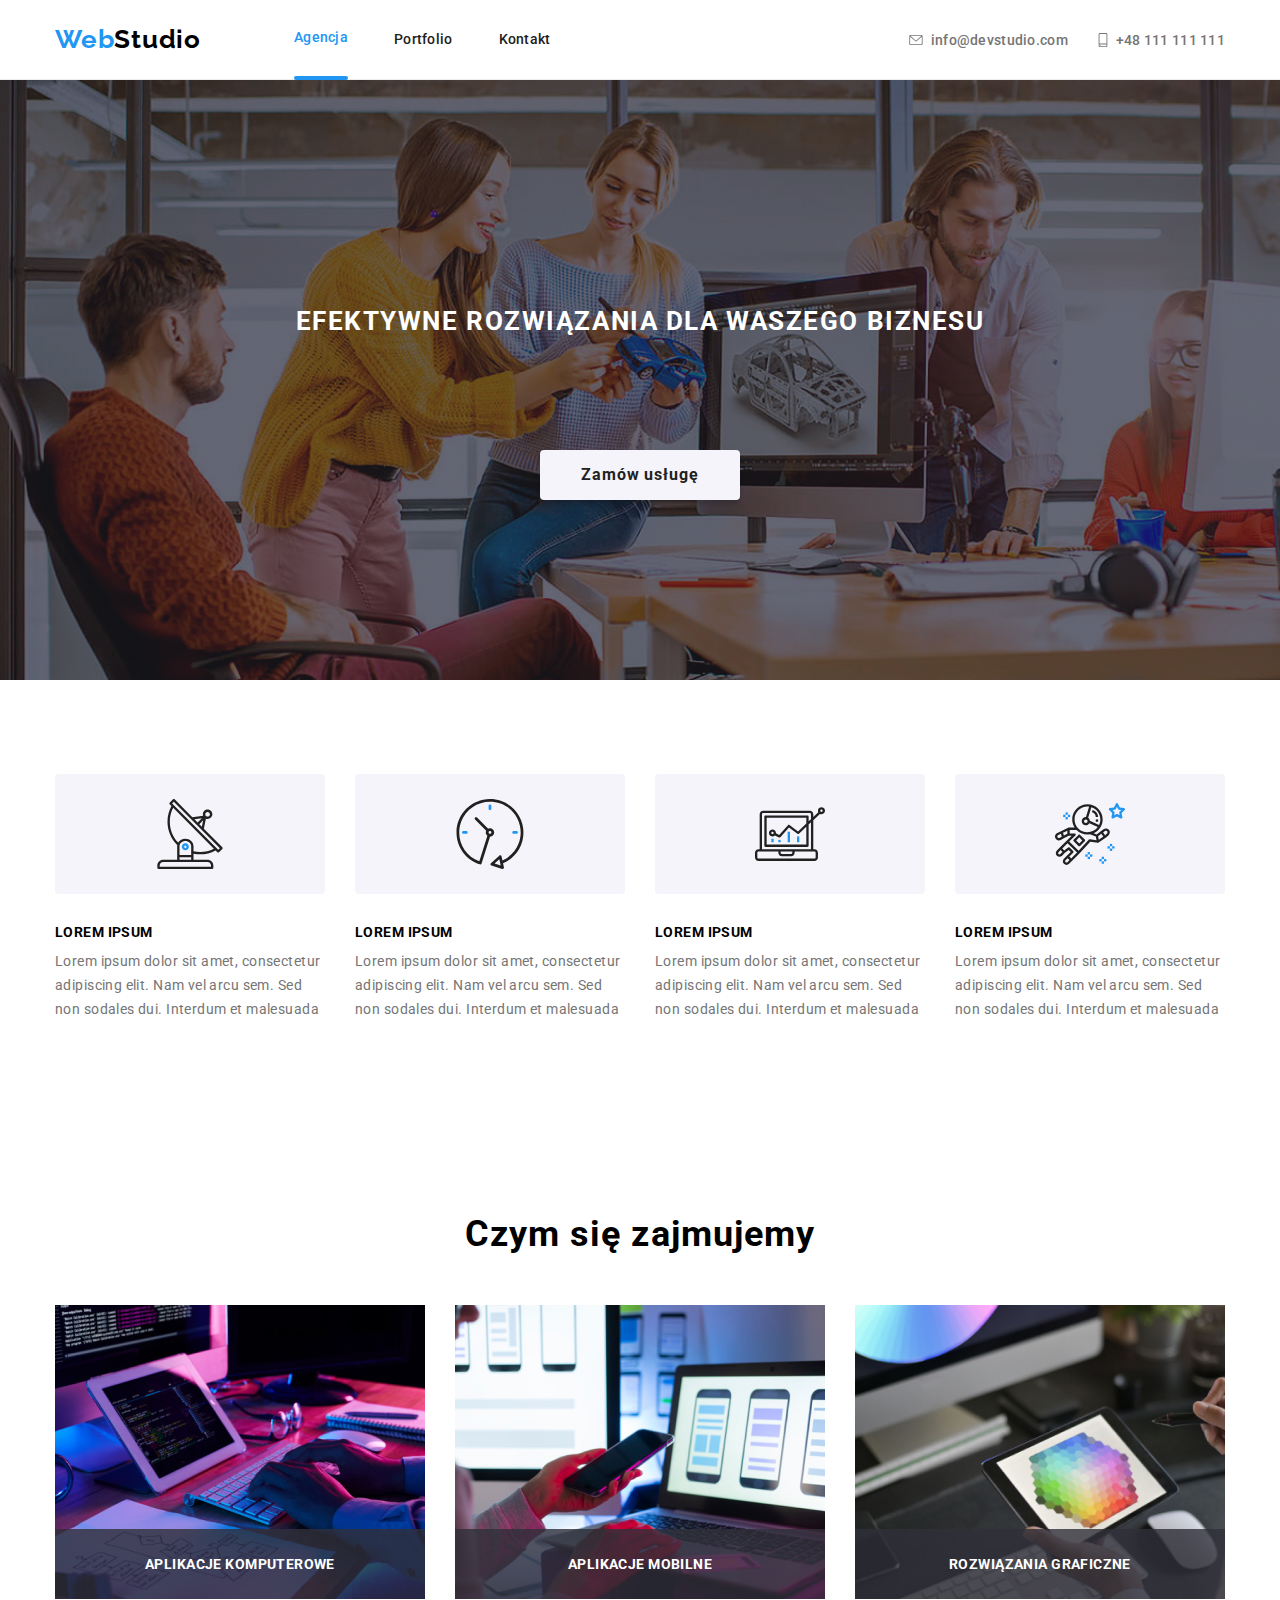
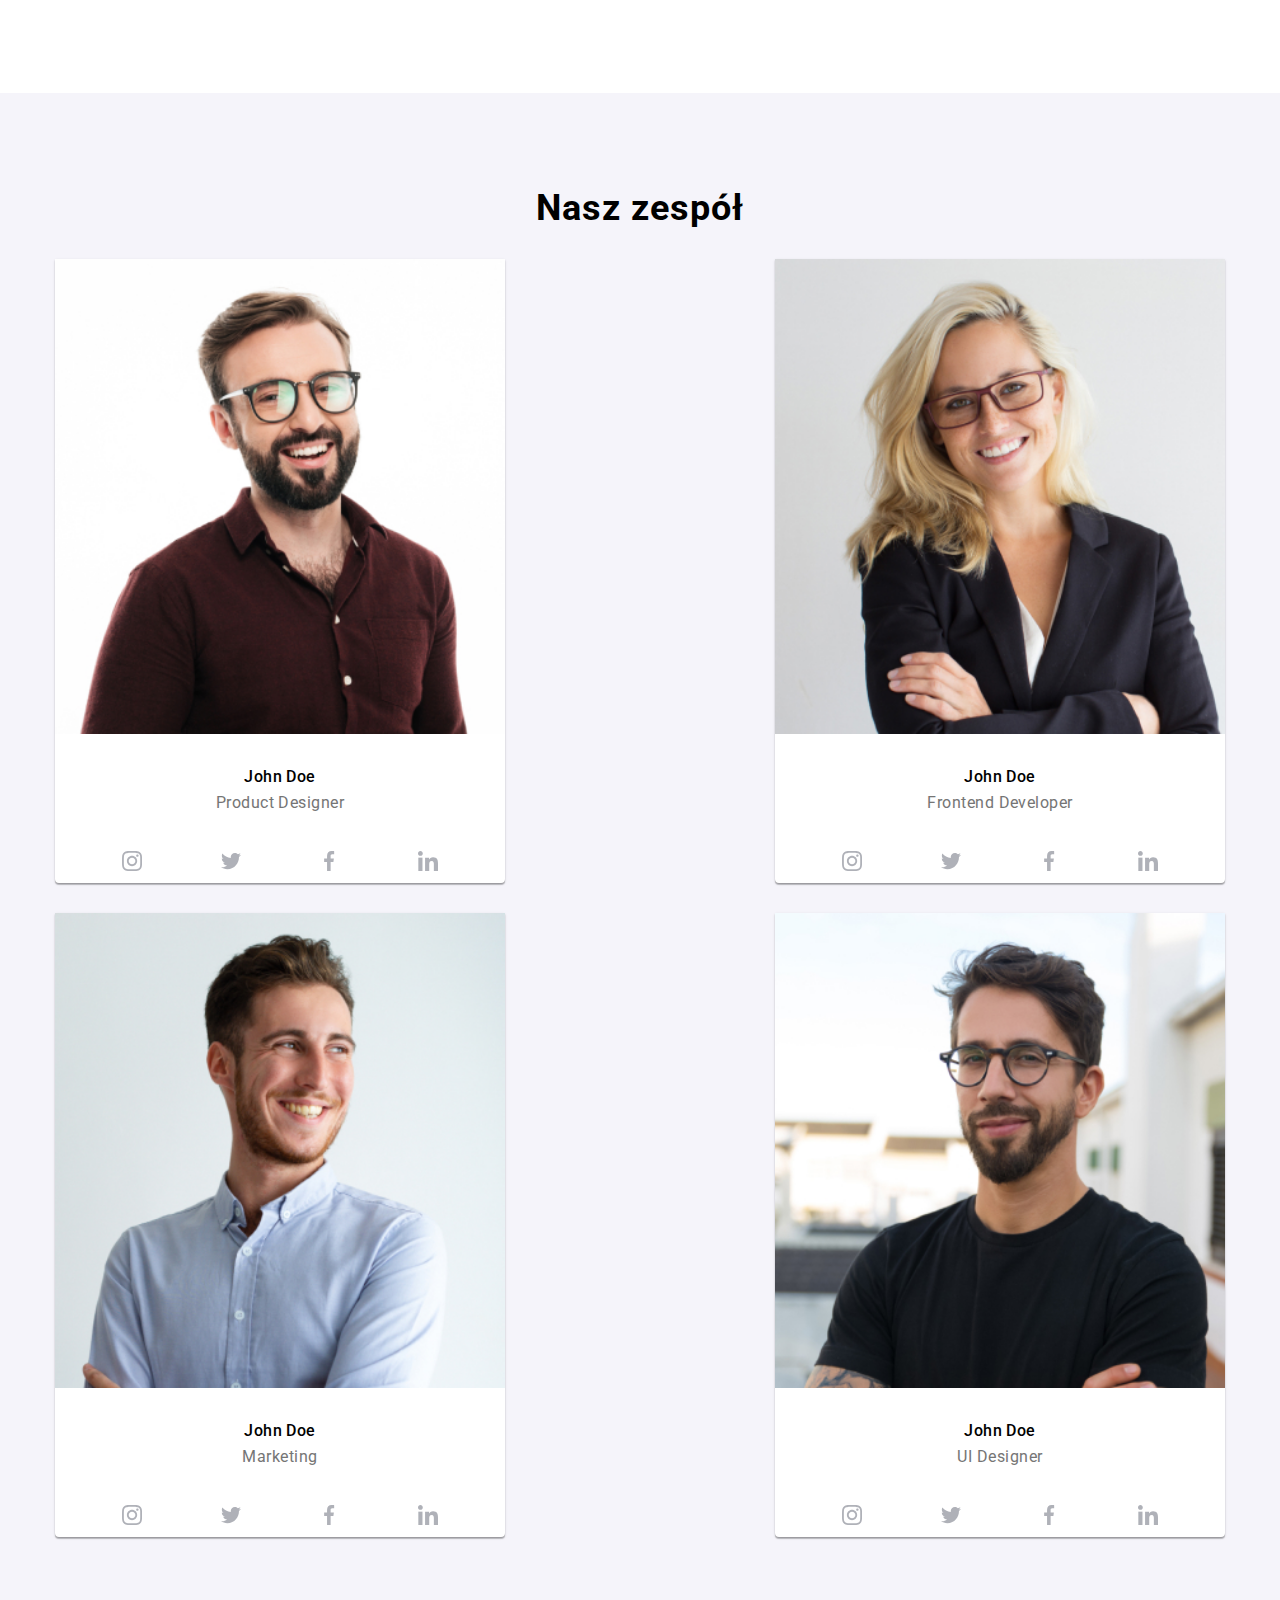
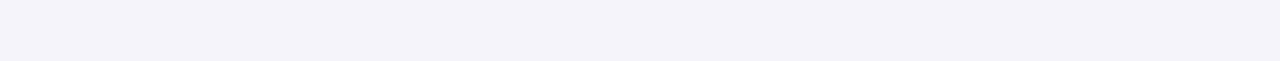
==== index.html @ c5562919 "pictures" ====
<!DOCTYPE html>
<html lang="pl">
  <head>
    <meta charset="UTF-8" />
    <meta http-equiv="X-UA-Compatible" content="IE=edge" />
    <meta name="viewport" content="width=device-width, initial-scale=1.0" />
    <meta name="description" content="First HTML class" />
    <meta name="keywords" content="HTML, CSS, JavaScript" />
    <meta name="author" content="Piotr Wesołowski" />
    <title>Zadanie domowe#8</title>
    <link rel="preconnect" href="https://fonts.googleapis.com" />
    <link rel="preconnect" href="https://fonts.gstatic.com" crossorigin />
    <link
      href="https://fonts.googleapis.com/css2?family=Raleway:ital,wght@0,700;1,700&family=Roboto:ital,wght@0,400;0,500;0,700;0,900;1,400;1,500;1,700;1,900&display=swap"
      rel="stylesheet"
    />
    <link
      rel="stylesheet"
      href="https://cdnjs.cloudflare.com/ajax/libs/modern-normalize/1.1.0/modern-normalize.min.css"
    />
    <link rel="stylesheet" href="./css/main.min.css" />
  </head>

  <body>
    <div class="mobile-menu display-none">
      <div class="mobile-menu__content">
        <button type="button" class="mobile-menu__button-close">
          <svg height="18.67" width="18.67">
            <use href="./images/icons.svg#icon-close_mobile"></use>
          </svg>
        </button>
        <ul class="mobile-menu__links">
          <li>
            <a
              class="mobile-menu__links-agency mobile-menu-agency--active"
              href="index.html"
              >Agencja</a
            >
          </li>
          <li>
            <a class="mobile-menu__links-portfolio" href="./portfolio.html"
              >Portfolio</a
            >
          </li>
          <li>
            <a class="mobile-menu__links-contact" href="Kontakt">Kontakt</a>
          </li>
        </ul>

        <ul class="mobile-menu__contact">
          <li>
            <a
              class="mobile-menu__contact-element-phone mobile-menu__contact-element--transformation"
              href="phone:+48111111111"
              >+48 111 111 111</a
            >
          </li>

          <li>
            <a
              class="mobile-menu__contact-element-mail mobile-menu__contact-element--transformation"
              href="mailto:info@devstudio.com"
              >info@devstudio.com</a
            >
          </li>
        </ul>
        <ul class="mobile-menu__social">
          <li>
            <a class="mobile-menu__social-item" href="">Instagram</a>
          </li>
          <li>
            <a class="mobile-menu__social-item" href="">Twitter</a>
          </li>
          <li>
            <a class="mobile-menu__social-item" href="">Facebook</a>
          </li>
          <li>
            <a class="mobile-menu__social-item--Linkedin" href="">Linkedin</a>
          </li>
        </ul>
      </div>
    </div>

    <header class="header">
      <div class="container">
        <div class="header__content">
          <a class="header__logo">
            <span class="header__logo-web">Web</span>
            <span class="header__logo-studio">Studio</span>
          </a>
          <button type="button" class="mobile-menu__button-open">
            <svg height="16" width="24">
              <use href="./images/icons.svg#icon-menu_mobile_open"></use>
            </svg>
          </button>
          <div class="header__wrapper">
            <ul class="header__links">
              <li>
                <a
                  class="header__links-agency header__links-agency--active"
                  href="index.html"
                  >Agencja</a
                >
              </li>
              <li>
                <a class="header__links-portfolio" href="./portfolio.html"
                  >Portfolio</a
                >
              </li>
              <li>
                <a class="header__links-contact" href="Kontakt">Kontakt</a>
              </li>
            </ul>

            <ul class="header__contact">
              <li>
                <a
                  class="header__contact-element header__contact-element--transformation"
                  href="mailto:info@devstudio.com"
                >
                  <svg class="header__contact-icon" width="14" height="10">
                    <use href="./images/icons.svg#icon-envelope"></use>
                  </svg>
                  info@devstudio.com</a
                >
              </li>

              <li>
                <a
                  class="header__contact-element header__contact-element--transformation"
                  href="phone:+48111111111"
                >
                  <svg class="header__contact-icon" width="10" height="14">
                    <use href="./images/icons.svg#icon-smartphone"></use>
                  </svg>
                  +48 111 111 111</a
                >
              </li>
            </ul>
          </div>
        </div>
      </div>
    </header>

    <main>
      <section class="purchase section">
        <div class="purchase__backdrop is-hidden" data-modal>
          <div class="purchase__modal">
            <button
              type="button"
              class="purchase__modal-button purchase__modal-button--close"
              data-modal-close
            >
              <svg height="11" width="11">
                <use href="./images/icons.svg#icon-close"></use>
              </svg>
            </button>

            <div>
              <h3 class="purchase__modal-header">
                Zostaw swoje dane w formularzu poniżej
              </h3>

              <form>
                <div class="purchase__modal-form">
                  <label class="purchase__modal-label" for="name">Imię</label>
                  <svg class="purchase__modal-icon" width="12" height="12">
                    <use href="./images/icons.svg#icon-person"></use>
                  </svg>
                  <input
                    class="purchase__modal-input"
                    placeholder=""
                    id="name"
                    name="name"
                  />
                </div>

                <div class="purchase__modal-form">
                  <label class="purchase__modal-label" for="phone"
                    >Telefon</label
                  >
                  <svg class="purchase__modal-icon" width="13" height="13">
                    <use href="./images/icons.svg#icon-phone-form"></use>
                  </svg>
                  <input
                    class="purchase__modal-input"
                    placeholder=""
                    id="phone"
                    name="phone"
                  />
                </div>

                <div class="purchase__modal-form">
                  <label class="purchase__modal-label" for="mail">Email</label>
                  <svg class="purchase__modal-icon" width="15" height="12">
                    <use href="./images/icons.svg#icon-mail-form"></use>
                  </svg>
                  <input
                    class="purchase__modal-input"
                    placeholder=""
                    id="mail"
                    name="mail"
                  />
                </div>

                <div class="purchase__modal-comment">
                  <label class="purchase__modal-comment-label" for="name"
                    >Komentarz</label
                  >

                  <textarea
                    class="purchase__modal-comment-input"
                    rows="7"
                    placeholder="Wprowadź tekst"
                    id="comment"
                    name="comment"
                  ></textarea>
                </div>
              </form>

              <div class="purchase__modal-statement">
                <div>
                  <label>
                    <input
                      type="checkbox"
                      id="legal"
                      class="purchase__modal-checkbox"
                    />
                    <span class="purchase__modal-checkbox-border">
                      <svg width="16" height="15">
                        <use href="./images/icons.svg#icon-check"></use>
                      </svg>
                    </span>
                  </label>

                  <div class="purchase__modal-statement-text">
                    <span class="purchase__modal-statement-text-silver"
                      >Oświadczam iż akceptuję</span
                    >
                    <a href="" class="purchase__modal-statement-text-underline"
                      >Regulamin</a
                    >
                    <span class="purchase__modal-statement-text-silver">i</span>
                    <a href="" class="purchase__modal-statement-text-underline"
                      >Politykę Prywatności.</a
                    >
                  </div>
                </div>
              </div>

              <div class="purchase__modal-button">
                <button type="submit" class="purchase__modal-button-send">
                  Wyślij
                </button>
              </div>
            </div>
          </div>
        </div>

        <div class="purchase__container">
          <div class="purchase__position">
            <h1 class="purchase__header">
              EFEKTYWNE ROZWIĄZANIA DLA WASZEGO BIZNESU
            </h1>
          </div>
          <div class="purchase__position">
            <button class="purchase__button" type="button" data-modal-open>
              Zamów usługę
            </button>
          </div>
        </div>
      </section>

      <section class="values section">
        <div class="container">
          <div>
            <h2 class="values__header">Lorem</h2>
            <ul class="values__list">
              <li>
                <div class="values__box">
                  <svg width="70" height="70">
                    <use href="./images/icons.svg#icon-antenna-1"></use>
                  </svg>
                </div>
                <h3 class="values__box-header">LOREM IPSUM</h3>
                <p class="values__box-text">
                  Lorem ipsum dolor sit amet, consectetur adipiscing elit. Nam
                  vel arcu sem. Sed non sodales dui. Interdum et malesuada
                </p>
              </li>
              <li>
                <div class="values__box">
                  <svg width="70" height="70">
                    <use href="./images/icons.svg#icon-clock-1"></use>
                  </svg>
                </div>
                <h3 class="values__box-header">LOREM IPSUM</h3>
                <p class="values__box-text">
                  Lorem ipsum dolor sit amet, consectetur adipiscing elit. Nam
                  vel arcu sem. Sed non sodales dui. Interdum et malesuada
                </p>
              </li>
              <li>
                <div class="values__box">
                  <svg width="70" height="70">
                    <use href="./images/icons.svg#icon-diagram-1"></use>
                  </svg>
                </div>
                <h3 class="values__box-header">LOREM IPSUM</h3>
                <p class="values__box-text">
                  Lorem ipsum dolor sit amet, consectetur adipiscing elit. Nam
                  vel arcu sem. Sed non sodales dui. Interdum et malesuada
                </p>
              </li>
              <li>
                <div class="values__box">
                  <svg width="70" height="70">
                    <use href="./images/icons.svg#icon-astronaut-1"></use>
                  </svg>
                </div>
                <h3 class="values__box-header">LOREM IPSUM</h3>
                <p class="values__box-text">
                  Lorem ipsum dolor sit amet, consectetur adipiscing elit. Nam
                  vel arcu sem. Sed non sodales dui. Interdum et malesuada
                </p>
              </li>
            </ul>
          </div>
        </div>
      </section>

      <section class="activities section">
        <div class="container">
          <div>
            <h2 class="activities__header">Czym się zajmujemy</h2>

            <ul class="activities__list">
              <li class="activities__list-item">
                <div class="activities__list-item-shadow">
                  <p>APLIKACJE KOMPUTEROWE</p>
                </div>
                <img
                  src="./images/Activities/activities_desktop_pic1_1x.jpg"
                  srcset="
                    ./images/Activities/activities_desktop_pic1_1x.jpg 1x,
                    ./images/Activities/activities_desktop_pic1_2x.jpg 2x
                  "
                  width="370"
                  height="294"
                  alt="man hands typing on keyboard"
                />
              </li>

              <li class="activities__list-item">
                <div class="activities__list-item-shadow">
                  <p>APLIKACJE MOBILNE</p>
                </div>
                <img
                  src="./images/Activities/activities_desktop_pic2_1x.jpg"
                  srcset="
                    ./images/Activities/activities_desktop_pic2_1x.jpg 1x,
                    ./images/Activities/activities_desktop_pic2_2x.jpg 2x
                  "
                  width="370"
                  height="294"
                  alt="woman hand holding mobile over laptop keyboard"
                />
              </li>

              <li class="activities__list-item">
                <div class="activities__list-item-shadow">
                  <p>ROZWIĄZANIA GRAFICZNE</p>
                </div>
                <img
                  src="./images/Activities/activities_desktop_pic3_1x.jpg"
                  srcset="
                    ./images/Activities/activities_desktop_pic3_1x.jpg 1x,
                    ./images/Activities/activities_desktop_pic3_2x.jpg 2x
                  "
                  width="370"
                  height="294"
                  alt="woman hands holding tablet over desk"
                />
              </li>
            </ul>
          </div>
        </div>
      </section>

      <section class="team section">
        <div class="container">
          <div>
            <h2 class="team__header">Nasz zespół</h2>
            <ul class="team__list">
              <li class="team_pic">
                <picture>
                  <img
                    src="./images/Team/team_desktop_pic1_1x.jpg"
                    srcset="
                    ./images/Team/team_mobile_pic1_1x.jpg 450w;
                    ./images/Team/team_mobile_pic1_2x.jpg 900w,
                    ./images/Team/team_tablet_pic1_1x.jpg 354w,
                    ./images/Team/team_tablet_pic1_2x.jpg 708w;
                    ./images/Team/team_desktop_pic1_1x.jpg 270w,
                    ./images/Team/team_desktop_pic1_2x.jpg 540w;
                  "
                    sizes="(min-width: 480px) 450px, (min-width: 768px) 354px, (min-width: 1200px) 270px, 100vw"
                    alt="young bearded man with glasses in brown shirt smiling"
                  />
                </picture>
                <p class="team__name">John Doe</p>
                <p class="team__job">Product Designer</p>
                <div class="team__icon">
                  <div class="instagram">
                    <svg width="20" height="20">
                      <use href="./images/icons.svg#icon-instagram"></use>
                    </svg>
                  </div>
                  <div class="twitter">
                    <svg width="20" height="20">
                      <use href="./images/icons.svg#icon-twitter"></use>
                    </svg>
                  </div>
                  <div class="facebook">
                    <svg width="20" height="20">
                      <use href="./images/icons.svg#icon-facebook"></use>
                    </svg>
                  </div>
                  <div class="linkedin">
                    <svg width="20" height="20">
                      <use href="./images/icons.svg#icon-linkedin"></use>
                    </svg>
                  </div>
                </div>
              </li>
              <li>
                <img
                  src="./images/Team/team_desktop_pic2_1x.jpg"
                  srcset="
                ./images/Team/team_mobile_pic2_1x.jpg 450w;
                ./images/Team/team_mobile_pic2_2x.jpg 900w,
                ./images/Team/team_tablet_pic2_1x.jpg 354w,
                ./images/Team/team_tablet_pic2_2x.jpg 708w;
                ./images/Team/team_desktop_pic2_1x.jpg 270w,
                ./images/Team/team_desktop_pic2_2x.jpg 540w;
              "
                  sizes="(min-width: 480px) 450px, (min-width: 768px) 354px, (min-width: 1200px) 270px, 100vw"
                  alt="young blond hair woman with glasses smiling"
                />
                <p class="team__name">John Doe</p>
                <p class="team__job">Frontend Developer</p>
                <div class="team__icon">
                  <div class="instagram">
                    <svg width="20" height="20">
                      <use href="./images/icons.svg#icon-instagram"></use>
                    </svg>
                  </div>
                  <div class="twitter">
                    <svg width="20" height="20">
                      <use href="./images/icons.svg#icon-twitter"></use>
                    </svg>
                  </div>
                  <div class="facebook">
                    <svg width="20" height="20">
                      <use href="./images/icons.svg#icon-facebook"></use>
                    </svg>
                  </div>
                  <div class="linkedin">
                    <svg width="20" height="20">
                      <use href="./images/icons.svg#icon-linkedin"></use>
                    </svg>
                  </div>
                </div>
              </li>
              <li>
                <img
                  src="./images/Team/team_desktop_pic3_1x.jpg"
                  srcset="
                ./images/Team/team_mobile_pic3_1x.jpg 450w;
                ./images/Team/team_mobile_pic3_2x.jpg 900w,
                ./images/Team/team_tablet_pic3_1x.jpg 354w,
                ./images/Team/team_tablet_pic3_2x.jpg 708w;
                ./images/Team/team_desktop_pic3_1x.jpg 270w,
                ./images/Team/team_desktop_pic3_2x.jpg 540w;
              "
                  sizes="(min-width: 480px) 450px, (min-width: 768px) 354px, (min-width: 1200px) 270px, 100vw"
                  min-width="270"
                  alt="young man in blue shirt smiling"
                />
                <p class="team__name">John Doe</p>
                <p class="team__job">Marketing</p>
                <div class="team__icon">
                  <div class="instagram">
                    <svg width="20" height="20">
                      <use href="./images/icons.svg#icon-instagram"></use>
                    </svg>
                  </div>
                  <div class="twitter">
                    <svg width="20" height="20">
                      <use href="./images/icons.svg#icon-twitter"></use>
                    </svg>
                  </div>
                  <div class="facebook">
                    <svg width="20" height="20">
                      <use href="./images/icons.svg#icon-facebook"></use>
                    </svg>
                  </div>
                  <div class="linkedin">
                    <svg width="20" height="20">
                      <use href="./images/icons.svg#icon-linkedin"></use>
                    </svg>
                  </div>
                </div>
              </li>
              <li>
                <img
                  src="./images/Team/team_desktop_pic4_1x.jpg"
                  srcset="
                ./images/Team/team_mobile_pic4_1x.jpg 450w;
                ./images/Team/team_mobile_pic4_2x.jpg 900w,
                ./images/Team/team_tablet_pic4_1x.jpg 354w,
                ./images/Team/team_tablet_pic4_2x.jpg 708w;
                ./images/Team/team_desktop_pic4_1x.jpg 270w,
                ./images/Team/team_desktop_pic4_2x.jpg 540w;
              "
                  sizes="(min-width: 480px) 450px, (min-width: 768px) 354px, (min-width: 1200px) 270px, 100vw"
                  min-width="270"
                  alt="young bearded man with glasses in black t-shirt"
                />
                <p class="team__name">John Doe</p>
                <p class="team__job">UI Designer</p>
                <div class="team__icon">
                  <div class="instagram">
                    <svg width="20" height="20">
                      <use href="./images/icons.svg#icon-instagram"></use>
                    </svg>
                  </div>
                  <div class="twitter">
                    <svg width="20" height="20">
                      <use href="./images/icons.svg#icon-twitter"></use>
                    </svg>
                  </div>
                  <div class="facebook">
                    <svg width="20" height="20">
                      <use href="./images/icons.svg#icon-facebook"></use>
                    </svg>
                  </div>
                  <div class="linkedin">
                    <svg width="20" height="20">
                      <use href="./images/icons.svg#icon-linkedin"></use>
                    </svg>
                  </div>
                </div>
              </li>
            </ul>
          </div>
        </div>
      </section>

      <section class="customers section">
        <div class="container">
          <div>
            <h2 class="customers__header">Nasi klienci</h2>
          </div>
          <ul class="customers__list">
            <li class="customers__list-item">
              <div>
                <svg width="106" height="60">
                  <use href="./images/icons.svg#icon-Union"></use>
                </svg>
              </div>
            </li>
            <li class="customers__list-item">
              <div>
                <svg width="106" height="60">
                  <use href="./images/icons.svg#icon-group"></use>
                </svg>
              </div>
            </li>
            <li class="customers__list-item">
              <div>
                <svg width="106" height="60">
                  <use href="./images/icons.svg#icon-group-1"></use>
                </svg>
              </div>
            </li>
            <li class="customers__list-item">
              <div>
                <svg width="106" height="60">
                  <use href="./images/icons.svg#icon-group-2"></use>
                </svg>
              </div>
            </li>
            <li class="customers__list-item">
              <div>
                <svg width="106" height="60">
                  <use href="./images/icons.svg#icon-group-3"></use>
                </svg>
              </div>
            </li>
            <li class="customers__list-item">
              <div>
                <svg width="106" height="60">
                  <use href="./images/icons.svg#icon-group-4"></use>
                </svg>
              </div>
            </li>
          </ul>
        </div>
      </section>
    </main>

    <footer class="footer">
      <div class="container">
        <div class="footer__wrapper">
          <div class="footer__contact">
            <a class="footer__contact-logo" href="index.html">
              <span class="footer__logo-web">Web</span>
              <span class="footer__logo-studio">Studio</span>
            </a>

            <ul class="footer__contact-list">
              <li>
                <span class="footer__contact-street"
                  >m. Warszawa, Aleje Jerozolimskie 21</span
                >
              </li>

              <li>
                <a class="footer__contact-mail" href="mailto:info@example.com"
                  >info@example.com</a
                >
              </li>
              <li>
                <a class="footer__contact-phone" href="tel:+48111111111"
                  >+48 111 111 111</a
                >
              </li>
            </ul>
          </div>
          <div class="footer__social">
            <div class="footer__social-header">
              <h3>Dołącz do nas</h3>
            </div>

            <div class="footer__social-icons">
              <ul class="footer__social-list">
                <li>
                  <div class="footer__instagram">
                    <svg width="20" height="20">
                      <use href="./images/icons.svg#icon-instagram"></use>
                    </svg>
                  </div>
                </li>

                <li>
                  <div class="footer__twitter">
                    <svg width="20" height="20">
                      <use href="./images/icons.svg#icon-twitter"></use>
                    </svg>
                  </div>
                </li>

                <li>
                  <div class="footer__facebook">
                    <svg width="20" height="20">
                      <use href="./images/icons.svg#icon-facebook"></use>
                    </svg>
                  </div>
                </li>

                <li>
                  <div class="footer__linkedin">
                    <svg width="20" height="20">
                      <use href="./images/icons.svg#icon-linkedin"></use>
                    </svg>
                  </div>
                </li>
              </ul>
            </div>
          </div>
          <form class="footer__newsletter">
            <div class="footer__newsletter-header">
              <h3>Zapisz się do newslettera</h3>
            </div>
            <div class="footer__newsletter-box">
              <input
                class="footer__newsletter-input"
                type="text"
                placeholder="E-mail"
                id="sign-in-mail"
                name="newsletter"
              />

              <button type="submit" class="footer__button">
                Zapisz się
                <svg width="24" height="24">
                  <use href="./images/icons.svg#icon-send"></use>
                </svg>
              </button>
            </div>
          </form>
        </div>
      </div>
    </footer>
    <script src="./js/modal.js"></script>
    <script src="./js/mobile-menu.js"></script>
  </body>
</html>
---- css/main.min.css ----
:root{--black-main: #212121;--second-black: #000000;--main-blue: #2196f3;--background-grey: #2f303a;--main-white: #ffffff;--second-white: #f5f4fa;--main-silver: #757575;--border-grey: #ececec;--second-border-grey: #eeeeee;--icon-footer-grey: rgba(255, 255, 255, 0.1);--icon-grey: #afb1b8}.section{padding:60px 0;display:flex;flex-wrap:wrap;width:100%;align-items:center}@media(min-width: 768px){.section{display:flex;width:100%;align-items:center}}@media(min-width: 1200px){.section{padding:94px 0;display:flex;width:100%;align-items:center}}*,*::after,*::before{margin:0;padding:0}body{font-family:"Roboto",sans-serif;color:var(--main-black)}.container{box-sizing:border-box;max-width:1200px;width:100%;margin:0 auto;padding:0 15px}.purchase__container{box-sizing:border-box;max-width:1200px;width:100%;height:164px;margin:0 auto;padding:0 15px}@media(min-width: 1200px){.purchase__container{height:200px}}.is-hidden{opacity:0;visibility:hidden;pointer-events:none;transform:scale(0)}.header{border-bottom:1px solid var(--border-grey);height:60px;display:flex;align-items:center}@media(min-width: 768px){.header{height:80px}}.header__content{display:flex;justify-content:space-between;align-items:center}@media(min-width: 768px){.header__content{justify-content:flex-start}}@media(min-width: 768px){.header__wrapper{padding-left:83px;display:flex;justify-content:space-between;width:100%;align-items:center}}@media(min-width: 1200px){.header__wrapper{padding-left:93px}}.header__logo{font-family:"Raleway";font-style:normal;font-weight:700;font-size:24px;line-height:28px;letter-spacing:.03em;text-decoration:none;display:flex;align-items:center;transition-duration:250ms;transition-timing-function:cubic-bezier(0.4, 0, 0.2, 1)}.header__logo:hover,.header__logo:focus,.header__logo::after{text-decoration:underline;color:var(--main-blue)}@media(min-width: 1200px){.header__logo{font-size:26px;line-height:31px}}.header__logo-web{color:var(--main-blue)}.header__logo-studio{color:var(--second-black)}.header__links{display:none}@media(min-width: 768px){.header__links{display:flex;list-style-type:none;align-items:center;gap:60px}}@media(min-width: 1200px){.header__links{gap:46px}}.header__links-agency{text-decoration:none;font-style:normal;font-weight:500;font-size:14px;line-height:16px;letter-spacing:.02em;color:var(--black-main);transition-duration:250ms;transition-timing-function:cubic-bezier(0.4, 0, 0.2, 1)}.header__links-agency--active{color:var(--main-blue)}.header__links-agency--active::after{content:"";height:4px;display:block;width:100%;background-color:var(--main-blue);border-radius:2px;position:relative;top:29px}.header__links-agency:hover,.header__links-agency:focus{color:var(--main-blue)}.header__links-portfolio{text-decoration:none;font-style:normal;font-weight:500;font-size:14px;line-height:16px;letter-spacing:.02em;color:var(--black-main);transition-duration:250ms;transition-timing-function:cubic-bezier(0.4, 0, 0.2, 1)}.header__links-portfolio--active{color:var(--main-blue)}.header__links-portfolio--active::after{content:"";height:4px;display:block;width:100%;background-color:var(--main-blue);border-radius:2px;position:relative;top:29px}.header__links-portfolio:hover,.header__links-portfolio:focus{color:var(--main-blue)}.header__links-contact{display:flex;text-decoration:none;font-style:normal;font-weight:500;font-size:14px;line-height:16px;letter-spacing:.02em;color:var(--black-main);transition-duration:250ms;transition-timing-function:cubic-bezier(0.4, 0, 0.2, 1)}.header__links-contact:hover,.header__links-contact:focus{color:var(--main-blue)}.header__contact{display:none}@media(min-width: 768px){.header__contact{line-height:.875;display:block;list-style-type:none;height:38px;font-size:12px}}@media(min-width: 1200px){.header__contact{line-height:.875;display:flex;list-style-type:none;gap:30px;align-items:center}}.header__contact-element{fill:var(--main-silver);text-decoration:none;font-style:normal;font-weight:500;line-height:16px;letter-spacing:.02em;color:var(--main-silver);display:flex;flex-wrap:nowrap}@media(min-width: 768px){.header__contact-element{font-size:12px}}@media(min-width: 1200px){.header__contact-element{font-size:14px;align-items:center}.header__contact-element:hover,.header__contact-element:focus{fill:var(--main-blue);color:var(--main-blue)}}.header__contact-element--transformation{transition-duration:250ms;transition-timing-function:cubic-bezier(0.4, 0, 0.2, 1)}@media(min-width: 768px){.header__contact-icon{margin-right:8px}}.display-none{display:none}.mobile-menu{position:fixed;width:100vw;height:100vh;left:0px;top:0px;background:var(--main-white);z-index:1;transition:scale(1);transition-duration:1s;transition-timing-function:ease}.mobile-menu__button-open{fill:var(--black-main);border:0;background-color:var(--main-white);position:absolute;width:24px;height:16px;top:21px;right:25.33px}@media(min-width: 768px){.mobile-menu__button-open{display:none}}@media(min-width: 1200px){.mobile-menu__button-open{display:none}}.mobile-menu__button-close{position:absolute;top:21px;right:25.33px;width:18.67px;height:18.67px;fill:var(--black-main);border:0;background-color:var(--main-white)}@media(min-width: 768px){.mobile-menu__button-close{display:none}}@media(min-width: 1200px){.mobile-menu__button-close{display:none}}.mobile-menu__links{padding-left:40px;padding-top:48px;list-style:none;margin-bottom:302px}.mobile-menu__links-agency{display:block;text-decoration:none;font-style:normal;font-weight:500;font-size:40px;line-height:47px;padding-bottom:32px;letter-spacing:.02em;color:var(--black-main);transition-duration:250ms;transition-timing-function:cubic-bezier(0.4, 0, 0.2, 1)}.mobile-menu__links-portfolio{display:block;text-decoration:none;font-style:normal;font-weight:500;font-size:40px;line-height:47px;padding-bottom:32px;letter-spacing:.02em;color:var(--black-main);transition-duration:250ms;transition-timing-function:cubic-bezier(0.4, 0, 0.2, 1)}.mobile-menu__links-contact{display:block;text-decoration:none;font-style:normal;font-weight:500;font-size:40px;line-height:47px;letter-spacing:.02em;color:var(--black-main);transition-duration:250ms;transition-timing-function:cubic-bezier(0.4, 0, 0.2, 1)}.mobile-menu__links-contact--active{color:var(--main-blue)}.mobile-menu__contact{display:flex;flex-wrap:wrap;list-style-type:none;padding-left:40px;height:100px;align-content:space-between}.mobile-menu__contact-element-phone{color:var(--main-blue);text-decoration:none;font-weight:500;font-size:34px;line-height:40px;letter-spacing:.02em}.mobile-menu__contact-element-mail{color:var(--main-silver);text-decoration:none;font-weight:500;font-size:24px;line-height:28px;letter-spacing:.02em}.mobile-menu__social{padding-left:30px;margin-top:64px;display:flex;list-style:none}.mobile-menu__social-item{text-decoration:none;color:var(--main-blue);font-weight:500;font-size:18px;line-height:22px;letter-spacing:.02em;padding-right:10px;padding-left:10px;border-right:1px solid rgba(33,33,33,.2)}.mobile-menu__social-item--Linkedin{text-decoration:none;color:var(--main-blue);font-weight:500;font-size:18px;line-height:22px;letter-spacing:.02em;padding-right:10px;padding-left:10px}.purchase{background:var(--background-grey);background-image:linear-gradient(rgba(47, 48, 58, 0.4), rgba(47, 48, 58, 0.4)),url(../images/Img_mobile.jpg);background-size:cover;display:flex;height:400px;padding:0;margin:0 auto}@media(min-width: 768px){.purchase{background-image:linear-gradient(rgba(47, 48, 58, 0.4), rgba(47, 48, 58, 0.4)),url(../images/Img_tablet.jpg)}}@media(min-width: 1200px){.purchase{background-image:linear-gradient(rgba(47, 48, 58, 0.4), rgba(47, 48, 58, 0.4)),url(../images/Img_desktop.jpg);height:600px}}.purchase__position{display:flex;justify-content:center}.purchase__header{width:365px;height:84px;justify-content:center;text-align:center;font-style:normal;font-size:26px;line-height:1.62;letter-spacing:.06em;text-transform:uppercase;color:var(--main-white)}@media(min-width: 1200px){.purchase__header{margin-top:20px;width:696px;height:120px}}.purchase__modal-form{margin-bottom:28px;position:relative;transition-duration:250ms;transition-timing-function:cubic-bezier(0.4, 0, 0.2, 1)}.purchase__modal-form:has(input:focus) svg{fill:var(--main-blue)}.purchase__modal-input{margin-left:40px;box-sizing:border-box;padding-left:42px;width:370px;height:40px;outline:0;border:1px solid rgba(33,33,33,.2);border-radius:4px;font-size:12px;transition-duration:250ms;transition-timing-function:cubic-bezier(0.4, 0, 0.2, 1)}.purchase__modal-input:focus-within{border:1px solid var(--main-blue)}@media(min-width: 1200px){.purchase__modal-input{width:448px}}.purchase__modal-icon{z-index:1;position:absolute;left:55px;top:14px;transition-duration:250ms;transition-timing-function:cubic-bezier(0.4, 0, 0.2, 1)}.purchase__modal-label{left:40px;position:absolute;top:-20px;font-family:"Roboto";font-style:normal;font-weight:400;font-size:12px;line-height:14px;color:var(--main-silver)}.purchase__modal-comment-label{position:absolute;top:-20px;font-family:"Roboto";font-style:normal;font-weight:400;font-size:12px;line-height:14px;color:var(--main-silver)}.purchase__modal-comment{box-sizing:border-box;position:relative;margin-left:40px;width:370px;height:120px}@media(min-width: 1200px){.purchase__modal-comment{width:448px}}.purchase__modal-comment-input{box-sizing:border-box;resize:none;width:370px;height:100%;padding-left:16px;padding-top:12px;outline:0;font-size:12px;line-height:14px;letter-spacing:.01em;color:rgba(117,117,117,.5);border:1px solid rgba(33,33,33,.2);border-radius:4px;transition-duration:250ms;transition-timing-function:cubic-bezier(0.4, 0, 0.2, 1)}.purchase__modal-comment-input:focus-within{border-color:var(--main-blue);border:1px solid var(--main-blue)}@media(min-width: 1200px){.purchase__modal-comment-input{width:448px}}.purchase__modal-statement{position:relative;width:450px;height:74px;font-family:"Roboto";font-style:normal;font-weight:400;font-size:12px;line-height:24px;letter-spacing:.03em;color:var(--main-silver)}@media(min-width: 1200px){.purchase__modal-statement{width:528px;font-size:14px}}.purchase__modal-checkbox{opacity:0;width:16px;height:15px;position:absolute;top:25px;left:40px}.purchase__modal-checkbox:checked+span{fill:var(--main-white);background-color:var(--main-blue);border:1px solid var(--main-blue);border-radius:2px;outline:var(--main-blue)}@media(min-width: 1200px){.purchase__modal-checkbox{left:55px}}.purchase__modal-checkbox-border{box-sizing:border-box;position:absolute;top:25px;left:40px;width:16px;height:15px;border:1px solid var(--black-main);border-radius:2px;display:flex;justify-content:center;align-items:center;cursor:pointer;transition-duration:250ms;transition-timing-function:cubic-bezier(0.4, 0, 0.2, 1);fill:var(--main-white)}@media(min-width: 1200px){.purchase__modal-checkbox-border{left:55px}}.purchase__modal-statement-text{position:absolute;top:20px;left:64px}@media(min-width: 1200px){.purchase__modal-statement-text{left:79px}}.purchase__modal-statement-text-silver{color:var(--main-silver)}.purchase__modal-statement-text-underline{text-decoration:underline;color:var(--main-blue)}.values__header{display:none}.values__list{list-style-type:none;padding:0;justify-content:space-between}@media(min-width: 768px){.values__list{display:flex;flex-wrap:wrap}}@media(min-width: 1200px){.values__list{display:flex}}.values__box{width:100%;height:120px;background-color:var(--second-white);margin-bottom:30px;display:flex;align-items:center;justify-content:center;border-radius:4px}@media(min-width: 768px){.values__box{width:354px}}@media(min-width: 1200px){.values__box{width:270px}}.values__box-header{padding-bottom:10px;width:100%;display:flex;justify-content:center;font-style:normal;font-size:14px;line-height:16px;letter-spacing:.03em;text-transform:uppercase}@media(min-width: 768px){.values__box-header{justify-content:left;width:354px}}@media(min-width: 1200px){.values__box-header{width:270px}}.values__box-text{width:100%;display:flex;height:75px;font-style:normal;font-size:14px;line-height:1.71;letter-spacing:.03em;color:var(--main-silver)}@media(min-width: 768px){.values__box-text{width:354px}}@media(min-width: 1200px){.values__box-text{width:270px}}.activities{display:none}@media(min-width: 1200px){.activities{display:flex}}.activities__header{display:flex;justify-content:center;font-style:normal;font-size:36px;line-height:42px;text-align:center;letter-spacing:.03em;padding-bottom:50px}.activities__list{list-style-type:none;display:flex;justify-content:space-between;padding:0;position:relative}.activities__list img{display:block;position:relative}.activities__list-item{position:relative}.activities__list-item-shadow{position:absolute;display:block;z-index:1;bottom:0;width:100%;height:70px;display:flex;justify-content:center;align-items:center;font-family:"Roboto";font-style:normal;font-weight:700;font-size:14px;line-height:16px;text-align:center;letter-spacing:.03em;text-transform:uppercase;background:rgba(47,48,58,.8);color:var(--main-white)}.team{background:var(--second-white)}.team__header{font-style:normal;font-size:36px;line-height:42px;text-align:center;letter-spacing:.03em;padding-bottom:30px}.team__list{list-style-type:none;align-content:center;background-size:cover}@media(min-width: 768px){.team__list{display:flex;flex-wrap:wrap}}@media(min-width: 1200px){.team__list{justify-content:space-between}}.team__list li{background:var(--main-white);box-shadow:0px 1px 3px rgba(0,0,0,.12),0px 1px 1px rgba(0,0,0,.14),0px 2px 1px rgba(0,0,0,.2);border-radius:0px 0px 4px 4px;margin-bottom:30px;padding-left:auto}.team__name{padding-top:30px;padding-bottom:10px;font-style:normal;font-weight:500;font-size:16px;line-height:1;text-align:center;letter-spacing:.03em}.team__job{font-style:normal;font-size:16px;line-height:1;text-align:center;letter-spacing:.03em;color:var(--main-silver)}.team__icon{padding-top:28px;display:flex;justify-content:space-evenly}.customers{margin-top:94px;margin-bottom:94px;height:184px;display:none}.customers__header{font-style:normal;font-size:36px;line-height:42px;text-align:center;letter-spacing:.03em;padding-bottom:50px}.customers__list{list-style-type:none;padding:0;display:flex;justify-content:space-between}.customers li{list-style:none;width:170px;height:92px;border:1px solid #afb1b8;border-radius:4px;display:flex;align-items:center;justify-content:center}.customers__list-item{transition-duration:250ms;transition-timing-function:cubic-bezier(0.4, 0, 0.2, 1);fill:var(--icon-grey)}.customers__list-item:hover,.customers__list-item:focus{border:1px solid var(--main-blue);fill:var(--main-blue)}.footer{background:var(--background-grey);display:flex;height:252px;width:100%;padding-top:60px;display:none}.footer__logo-web{font-family:"Raleway";font-style:normal;font-weight:700;font-size:26px;line-height:31px;letter-spacing:.003em;color:var(--main-blue)}.footer__logo-studio{font-family:"Raleway";font-style:normal;font-weight:700;font-size:26px;line-height:31px;letter-spacing:.03em;color:var(--main-white)}.footer__contact-logo{text-decoration:none;font-family:"Raleway";font-style:normal;font-weight:700;font-size:26px;line-height:1;letter-spacing:.03em}.footer__contact-logo:hover,.footer__contact-logo:focus{text-decoration:underline;color:var(--main-blue)}.footer__contact-list{list-style-type:none;padding-top:20px}.footer__contact-street{font-style:normal;display:flex;font-size:14px;line-height:1.71;letter-spacing:.03em;color:var(--main-white)}.footer__contact-mail{text-decoration:none;font-style:normal;font-size:14px;line-height:1.71;letter-spacing:.03em;color:rgba(255,255,255,.6);padding-bottom:9px;transition-duration:250ms;transition-timing-function:cubic-bezier(0.4, 0, 0.2, 1)}.footer__contact-mail:hover,.footer__contact-mail:focus{color:var(--main-blue)}.footer__contact-phone{text-decoration:none;font-style:normal;font-size:14px;line-height:1.71;letter-spacing:.03em;color:rgba(255,255,255,.6);transition-duration:250ms;transition-timing-function:cubic-bezier(0.4, 0, 0.2, 1)}.footer__contact-phone:hover,.footer__contact-phone:focus{color:var(--main-blue)}.footer__social-header{font-family:"Roboto";font-style:normal;font-weight:700;color:var(--main-white);font-size:14px;line-height:16px;letter-spacing:.03em;text-transform:uppercase;display:flex;justify-content:center;align-items:center;padding-bottom:20px}.footer__social-icons{padding-left:70px}.footer__social{padding-left:32px}.footer__social-list{width:206px;display:flex;list-style:none;justify-content:space-between;--color5: var(--icon-footer-grey);--color3: var(--main-white)}.footer__newsletter{padding-left:78px}.footer__newsletter-header{font-family:"Roboto";font-style:normal;font-weight:700;color:var(--main-white);font-size:14px;line-height:16px;letter-spacing:.03em;text-transform:uppercase;display:flex;align-items:center;padding-bottom:20px}.footer__newsletter-input{outline:0;width:358px;height:50px;font-family:"Roboto";font-style:normal;font-weight:400;font-size:16px;line-height:20px;display:flex;align-items:center;letter-spacing:.03em;background-color:rgba(0,0,0,0);color:rgba(255,255,255,.6);border:1px solid rgba(255,255,255,.3);filter:drop-shadow(0px 4px 4px rgba(0, 0, 0, 0.15));border-radius:4px;box-sizing:border-box;padding-left:16px}.footer__newsletter-box{display:flex}.footer__wrapper{display:flex;width:100%}.portfolio{padding-bottom:94px;display:flex;width:100%;align-items:center}.portfolio__header{display:none}.portfolio__list{display:flex;list-style:none;flex-wrap:wrap;gap:30px;background:var(--main-white);padding:0}.portfolio__list img{display:block}.portfolio__list li{flex-basis:calc((100% - 60px)/3);transition-duration:250ms;transition-timing-function:cubic-bezier(0.4, 0, 0.2, 1)}.portfolio__list li:hover,.portfolio__list li:focus{box-shadow:0px 1px 1px rgba(0,0,0,.12),0px 4px 4px rgba(0,0,0,.06),1px 4px 6px rgba(0,0,0,.16);cursor:pointer}.portfolio__pictures-header{font-style:normal;font-weight:700;font-size:18px;line-height:2;letter-spacing:.06em;padding-left:24px}.portfolio__pictures-description{font-style:normal;font-size:16px;line-height:1.88;letter-spacing:.03em;color:var(--main-silver);padding-left:24px;margin-bottom:20px}.portfolio__pictures-border{padding-top:20px;list-style:none;border:1px solid var(--second-border-grey);border-top:none;list-style:none}.portfolio__buttons{padding-top:100px;padding-bottom:56px;display:flex;width:100%;align-items:center}.portfolio__buttons-list{padding:0;list-style-type:none;display:flex;justify-content:space-evenly;margin-left:auto;margin-right:auto}.portfolio__buttons-wrapper{display:flex;justify-content:center}.portfolio__wrapper{position:relative;width:370px;height:294px;margin-bottom:0;background-color:#bdbdbd;overflow:hidden}.purchase__modal-button{display:flex;justify-content:center;align-items:center}.purchase__modal-button--close{position:absolute;width:30px;height:30px;top:8px;left:412px;background-color:var(--main-white);cursor:pointer;border:1px solid rgba(0,0,0,.1);border-radius:50%}.purchase__modal-button:hover,.purchase__modal-button:focus{cursor:pointer}@media(min-width: 1200px){.purchase__modal-button{display:flex;justify-content:center;align-items:center}.purchase__modal-button--close{position:absolute;width:30px;height:30px;top:8px;left:490px;background-color:var(--main-white);cursor:pointer;border:1px solid rgba(0,0,0,.1);border-radius:50%}.purchase__modal-button:hover,.purchase__modal-button:focus{cursor:pointer}}.purchase__modal-button-send{width:200px;height:50px;left:700px;top:712px;cursor:pointer;background:var(--main-blue);box-shadow:0px 4px 4px rgba(0,0,0,.15);border-radius:4px;border:0;font-family:"Roboto";font-style:normal;font-weight:700;font-size:16px;line-height:30px;text-align:center;letter-spacing:.06em;color:var(--main-white)}.purchase__modal-button-send:hover,.purchase__modal-button-send:focus{cursor:pointer}.purchase__button{margin-top:30px;justify-content:center;align-items:center;display:flex;width:200px;height:50px;border:0;background:var(--second-white);box-shadow:0px 4px 4px rgba(0,0,0,.15);border-radius:4px;font-family:"Roboto";font-style:normal;font-weight:700;font-size:16px;line-height:1.88;letter-spacing:.06em;color:var(--black-main);transition-duration:250ms;transition-timing-function:cubic-bezier(0.4, 0, 0.2, 1)}.purchase__button:hover,.purchase__button:focus{background:var(--main-blue);color:var(--main-white);box-shadow:0px 3px 1px rgba(0,0,0,.1),0px 1px 2px rgba(0,0,0,.08),0px 2px 2px rgba(0,0,0,.12);border-radius:4px;cursor:pointer}.footer__button{margin-left:12px;position:relative;border:none;width:200px;height:50px;background:#2196f3;box-shadow:0px 4px 4px rgba(0,0,0,.15);border-radius:4px;cursor:pointer;font-family:"Roboto";font-style:normal;font-weight:700;font-size:16px;line-height:30px;display:flex;align-items:center;padding-left:42px;letter-spacing:.06em;color:#fff;fill:var(--main-white)}.footer__button svg{position:absolute;left:148px}.portfolio__buttons-design{background:var(--second-white);border:none;font-family:"Roboto";font-style:normal;font-weight:500;font-size:16px;line-height:1.62;text-align:center;letter-spacing:.03em;color:var(--black-main);transition-duration:250ms;transition-timing-function:cubic-bezier(0.4, 0, 0.2, 1)}.portfolio__buttons-design:hover,.portfolio__buttons-design:focus{background:var(--main-blue);color:var(--main-white);box-shadow:0px 3px 1px rgba(0,0,0,.1),0px 1px 2px rgba(0,0,0,.08),0px 2px 2px rgba(0,0,0,.12);border-radius:4px;cursor:pointer}.portfolio__button{padding:0;margin-right:8px}.portfolio__button--1{width:121px;height:38px}.portfolio__button--2{width:93px;height:38px}.portfolio__button--3{width:114px;height:38px}.portfolio__button--4{width:91px;height:38px}.portfolio__button--5{width:121px;height:38px;margin-right:0}.purchase__modal{position:relative;height:609px;width:450px;background-color:var(--main-white);box-shadow:0px 1px 3px rgba(0,0,0,.12),0px 1px 1px rgba(0,0,0,.14),0px 2px 1px rgba(0,0,0,.2);border-radius:4px}@media(min-width: 1200px){.purchase__modal{height:581px;width:528px}}.purchase__modal-header{width:370px;margin-top:40px;margin-left:40px;margin-bottom:30px;font-family:"Roboto";font-style:normal;font-weight:700;font-size:20px;line-height:30px;text-align:center;letter-spacing:.03em;color:var(--black-main)}@media(min-width: 1200px){.purchase__modal-header{width:448px}}.portfolio__text-hover:hover .portfolio__overlay-background{transform:translatey(0%)}.portfolio__overlay-background{position:absolute;bottom:0;left:0;width:100%;height:100%;background:rgba(33,150,243,.9);transform:translatey(100%);transition-duration:250ms;transition-timing-function:cubic-bezier(0.4, 0, 0.2, 1)}.portfolio__overlay-background>span{font-family:"Roboto";font-style:normal;font-weight:400;font-size:18px;line-height:1.56;letter-spacing:.03em;color:var(--main-white)}.portfolio__overlay-text{display:flex;align-items:center;padding-left:24px;padding-right:45px}.purchase__backdrop{position:fixed;display:flex;justify-content:center;align-items:center;top:0;left:0;background:rgba(0,0,0,.2);width:100vw;height:100vh;transform:scale(1);transition-duration:1s;transition-timing-function:ease}.instagram,.twitter,.facebook,.linkedin{fill:var(--icon-grey);background-color:var(--main-white);border-radius:50%;width:44px;height:44px;display:flex;justify-content:center;align-items:center;transition-duration:250ms;transition-timing-function:cubic-bezier(0.4, 0, 0.2, 1)}.instagram:hover,.instagram:focus,.twitter:hover,.twitter:focus,.facebook:hover,.facebook:focus,.linkedin:hover,.linkedin:focus{background-color:var(--main-blue);fill:var(--main-white);cursor:pointer}.footer__instagram,.footer__twitter,.footer__facebook,.footer__linkedin{fill:var(--main-white);background-color:var(--icon-footer-grey);border-radius:50%;width:44px;height:44px;display:flex;justify-content:center;align-items:center;transition-duration:250ms;transition-timing-function:cubic-bezier(0.4, 0, 0.2, 1)}.footer__instagram:hover,.footer__instagram:focus,.footer__twitter:hover,.footer__twitter:focus,.footer__facebook:hover,.footer__facebook:focus,.footer__linkedin:hover,.footer__linkedin:focus{background-color:var(--main-blue);fill:var(--main-white);cursor:pointer}/*# sourceMappingURL=main.min.css.map */
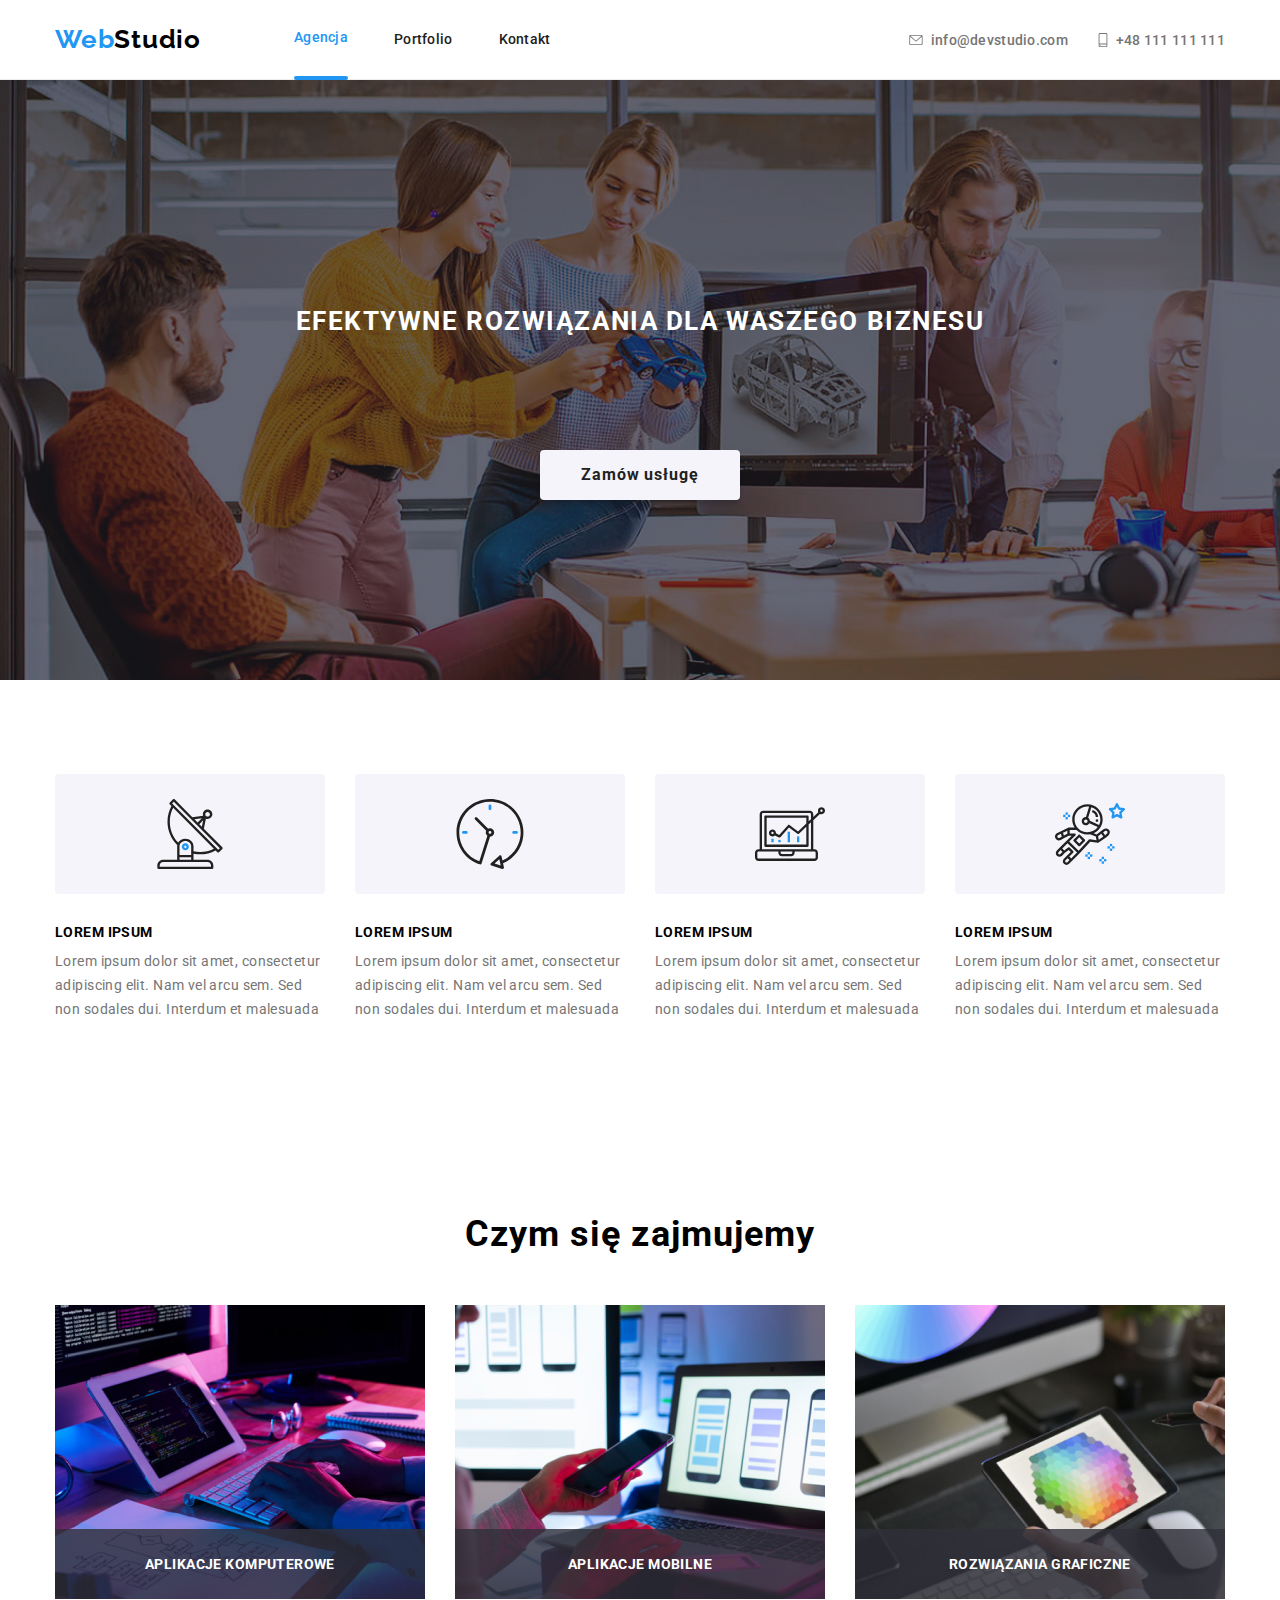
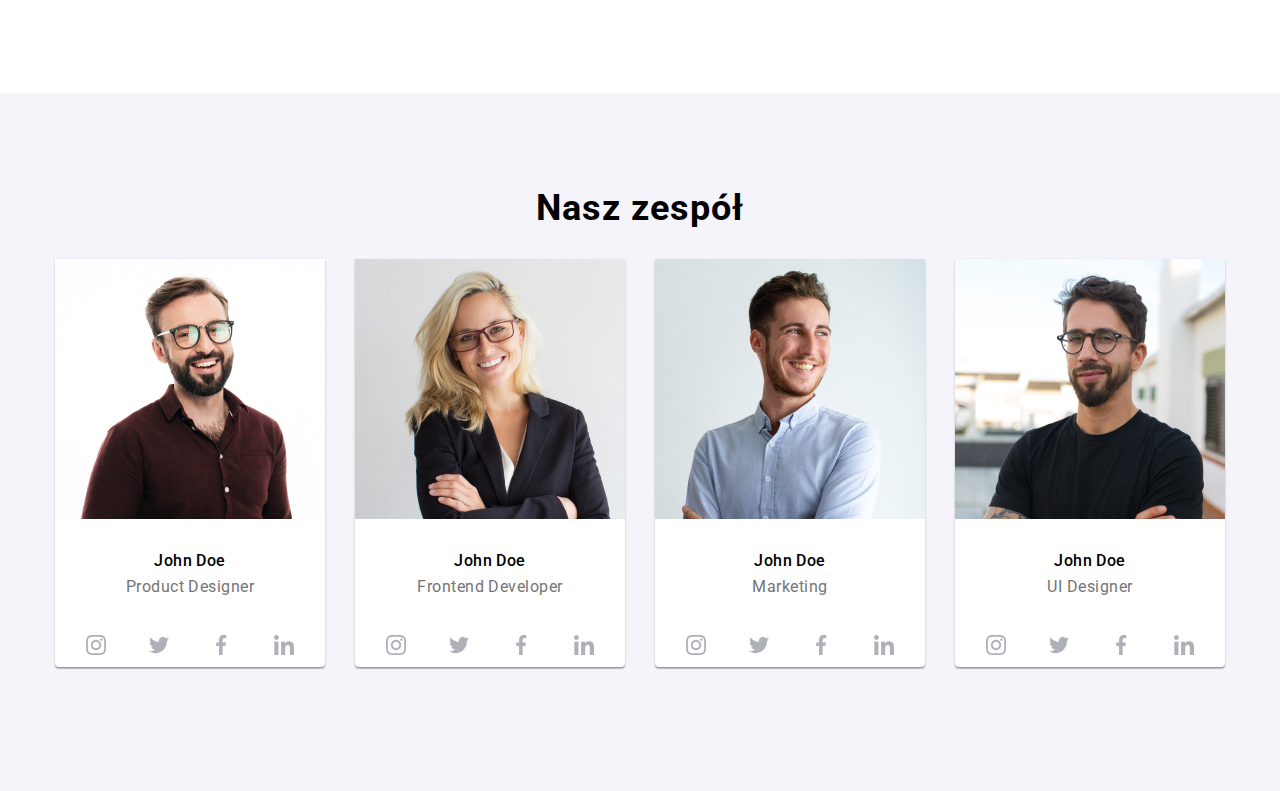
==== commit c575a0af: "team section" ====
--- a/index.html
+++ b/index.html
@@ -394,17 +394,31 @@
             <ul class="team__list">
               <li class="team_pic">
                 <picture>
+                  <source
+                    media="(min-width:1200px)"
+                    srcset="
+                      ./images/Team/tpic1d1x.jpg 1x,
+                      ./images/Team/tpic1d2x.jpg 2x
+                    "
+                  />
+
+                  <source
+                    media="(min-width:768px)"
+                    srcset="
+                      ./images/Team/tpic1t1x.jpg 1x,
+                      ./images/Team/tpic1t2x.jpg 2x
+                    "
+                  />
+                  <source
+                    media="(min-width:480px)"
+                    srcset="
+                      ./images/Team/tpic1m1x.jpg  1x,
+                      ./images/Team/tpic1m2x.jpgx 2x
+                    "
+                  />
+
                   <img
-                    src="./images/Team/team_desktop_pic1_1x.jpg"
-                    srcset="
-                    ./images/Team/team_mobile_pic1_1x.jpg 450w;
-                    ./images/Team/team_mobile_pic1_2x.jpg 900w,
-                    ./images/Team/team_tablet_pic1_1x.jpg 354w,
-                    ./images/Team/team_tablet_pic1_2x.jpg 708w;
-                    ./images/Team/team_desktop_pic1_1x.jpg 270w,
-                    ./images/Team/team_desktop_pic1_2x.jpg 540w;
-                  "
-                    sizes="(min-width: 480px) 450px, (min-width: 768px) 354px, (min-width: 1200px) 270px, 100vw"
+                    src="./images/Team/tpic1d1x.jpg"
                     alt="young bearded man with glasses in brown shirt smiling"
                   />
                 </picture>
@@ -434,19 +448,35 @@
                 </div>
               </li>
               <li>
-                <img
-                  src="./images/Team/team_desktop_pic2_1x.jpg"
-                  srcset="
-                ./images/Team/team_mobile_pic2_1x.jpg 450w;
-                ./images/Team/team_mobile_pic2_2x.jpg 900w,
-                ./images/Team/team_tablet_pic2_1x.jpg 354w,
-                ./images/Team/team_tablet_pic2_2x.jpg 708w;
-                ./images/Team/team_desktop_pic2_1x.jpg 270w,
-                ./images/Team/team_desktop_pic2_2x.jpg 540w;
-              "
-                  sizes="(min-width: 480px) 450px, (min-width: 768px) 354px, (min-width: 1200px) 270px, 100vw"
-                  alt="young blond hair woman with glasses smiling"
-                />
+                <picture>
+                  <source
+                    media="(min-width:1200px)"
+                    srcset="
+                      ./images/Team/tpic2d1x.jpg 1x,
+                      ./images/Team/tpic2d2x.jpg 2x
+                    "
+                  />
+
+                  <source
+                    media="(min-width:768px)"
+                    srcset="
+                      ./images/Team/tpic2t1x.jpg 1x,
+                      ./images/Team/tpic2t2x.jpg 2x
+                    "
+                  />
+                  <source
+                    media="(min-width:480px)"
+                    srcset="
+                      ./images/Team/tpic2m1x.jpg  1x,
+                      ./images/Team/tpic2m2x.jpgx 2x
+                    "
+                  />
+
+                  <img
+                    src="./images/Team/tpic2d1x.jpg"
+                    alt="young blond hair woman with glasses smiling"
+                  />
+                </picture>
                 <p class="team__name">John Doe</p>
                 <p class="team__job">Frontend Developer</p>
                 <div class="team__icon">
@@ -473,20 +503,35 @@
                 </div>
               </li>
               <li>
-                <img
-                  src="./images/Team/team_desktop_pic3_1x.jpg"
-                  srcset="
-                ./images/Team/team_mobile_pic3_1x.jpg 450w;
-                ./images/Team/team_mobile_pic3_2x.jpg 900w,
-                ./images/Team/team_tablet_pic3_1x.jpg 354w,
-                ./images/Team/team_tablet_pic3_2x.jpg 708w;
-                ./images/Team/team_desktop_pic3_1x.jpg 270w,
-                ./images/Team/team_desktop_pic3_2x.jpg 540w;
-              "
-                  sizes="(min-width: 480px) 450px, (min-width: 768px) 354px, (min-width: 1200px) 270px, 100vw"
-                  min-width="270"
-                  alt="young man in blue shirt smiling"
-                />
+                <picture>
+                  <source
+                    media="(min-width:1200px)"
+                    srcset="
+                      ./images/Team/tpic3d1x.jpg 1x,
+                      ./images/Team/tpic3d2x.jpg 2x
+                    "
+                  />
+
+                  <source
+                    media="(min-width:768px)"
+                    srcset="
+                      ./images/Team/tpic3t1x.jpg 1x,
+                      ./images/Team/tpic3t2x.jpg 2x
+                    "
+                  />
+                  <source
+                    media="(min-width:480px)"
+                    srcset="
+                      ./images/Team/tpic3m1x.jpg  1x,
+                      ./images/Team/tpic3m2x.jpgx 2x
+                    "
+                  />
+
+                  <img
+                    src="./images/Team/tpic3d1x.jpg"
+                    alt="young man in blue shirt smiling"
+                  />
+                </picture>
                 <p class="team__name">John Doe</p>
                 <p class="team__job">Marketing</p>
                 <div class="team__icon">
@@ -513,20 +558,35 @@
                 </div>
               </li>
               <li>
-                <img
-                  src="./images/Team/team_desktop_pic4_1x.jpg"
-                  srcset="
-                ./images/Team/team_mobile_pic4_1x.jpg 450w;
-                ./images/Team/team_mobile_pic4_2x.jpg 900w,
-                ./images/Team/team_tablet_pic4_1x.jpg 354w,
-                ./images/Team/team_tablet_pic4_2x.jpg 708w;
-                ./images/Team/team_desktop_pic4_1x.jpg 270w,
-                ./images/Team/team_desktop_pic4_2x.jpg 540w;
-              "
-                  sizes="(min-width: 480px) 450px, (min-width: 768px) 354px, (min-width: 1200px) 270px, 100vw"
-                  min-width="270"
-                  alt="young bearded man with glasses in black t-shirt"
-                />
+                <picture>
+                  <source
+                    media="(min-width:1200px)"
+                    srcset="
+                      ./images/Team/tpic4d1x.jpg 1x,
+                      ./images/Team/tpic4d2x.jpg 2x
+                    "
+                  />
+
+                  <source
+                    media="(min-width:768px)"
+                    srcset="
+                      ./images/Team/tpic4t1x.jpg 1x,
+                      ./images/Team/tpic4t2x.jpg 2x
+                    "
+                  />
+                  <source
+                    media="(min-width:480px)"
+                    srcset="
+                      ./images/Team/tpic4m1x.jpg  1x,
+                      ./images/Team/tpic4m2x.jpgx 2x
+                    "
+                  />
+
+                  <img
+                    src="./images/Team/tpic4d1x.jpg"
+                    alt="young bearded man with glasses in black t-shirt"
+                  />
+                </picture>
                 <p class="team__name">John Doe</p>
                 <p class="team__job">UI Designer</p>
                 <div class="team__icon">
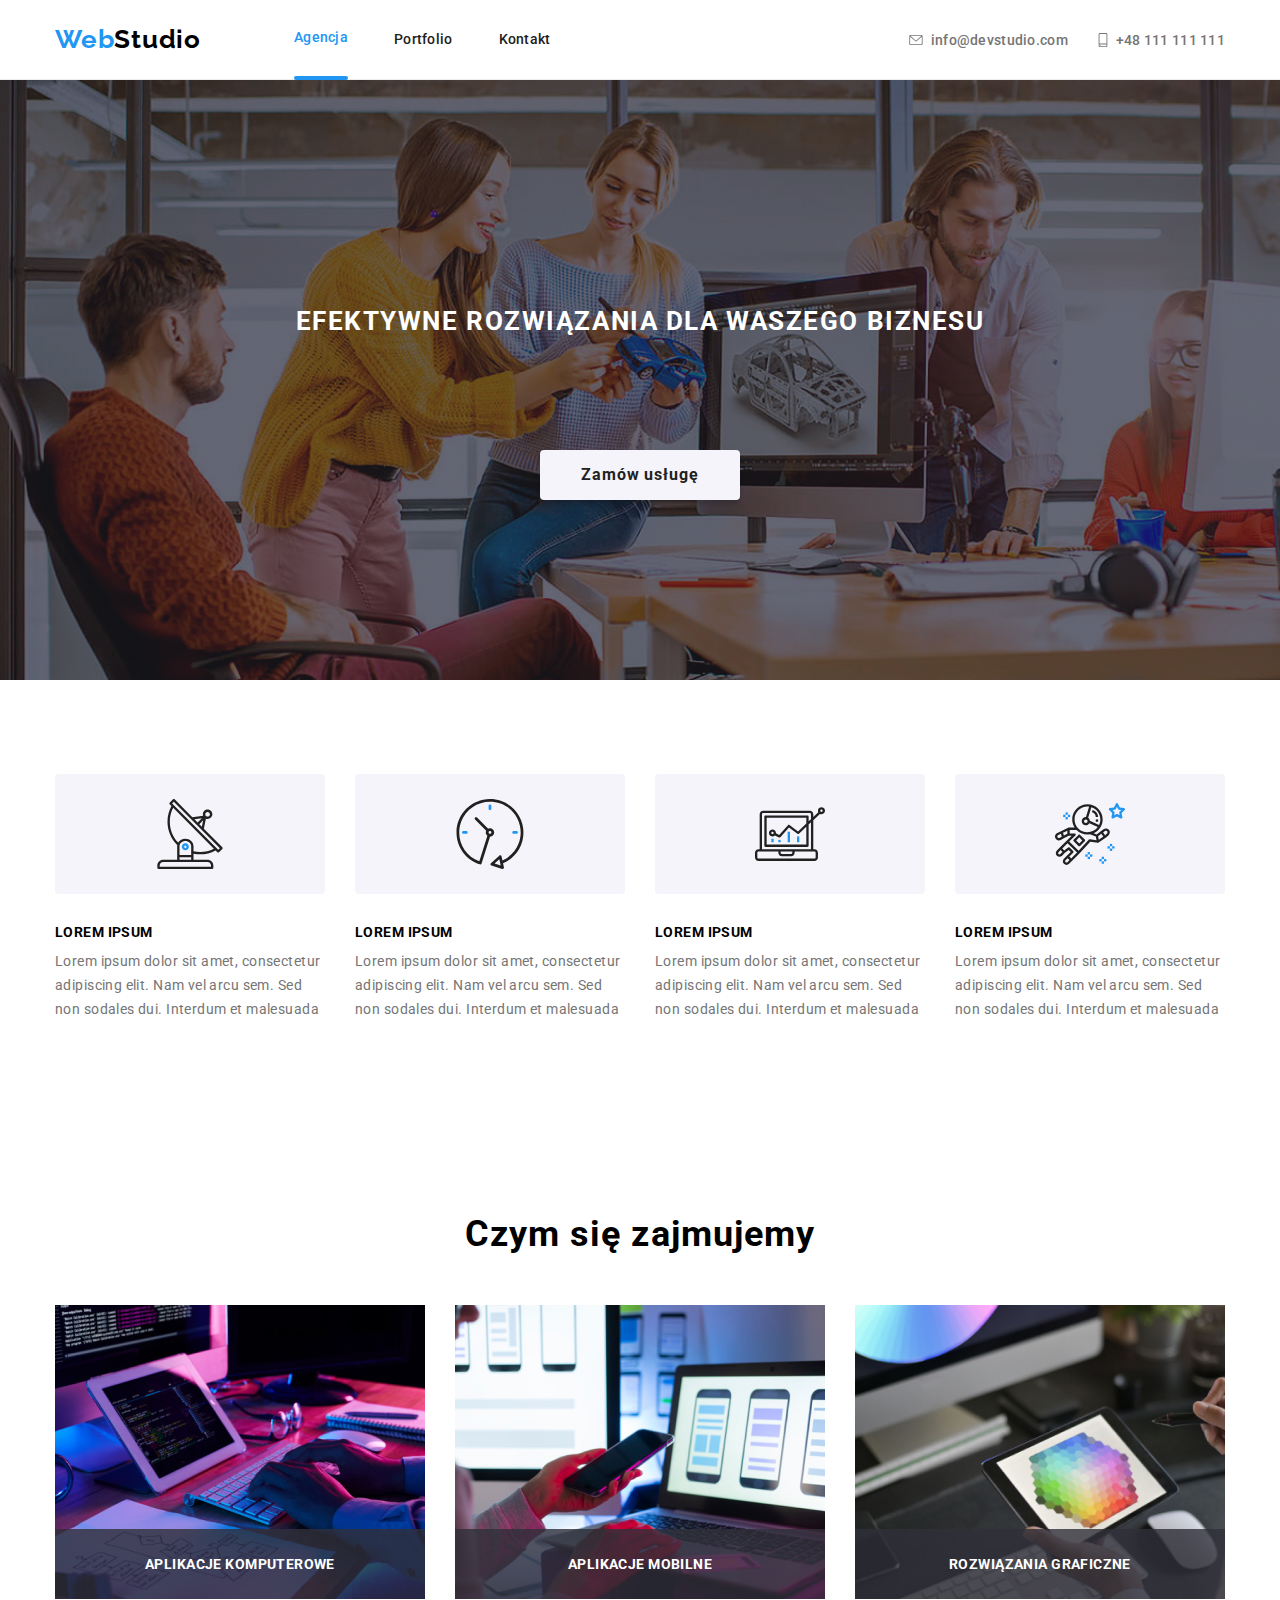
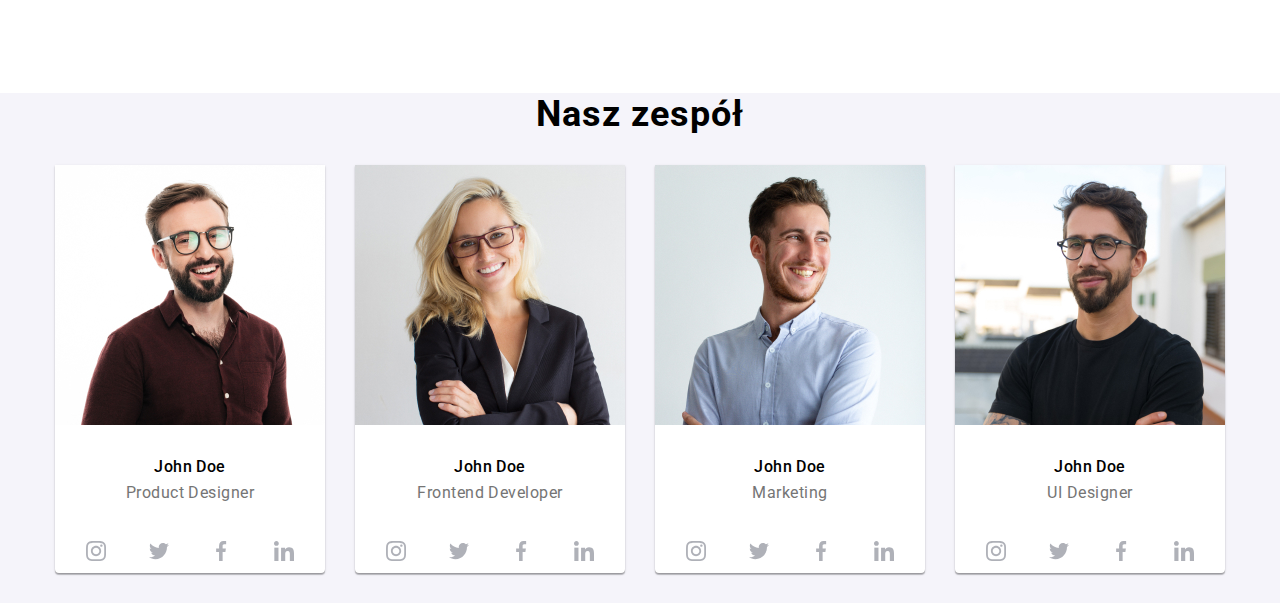
==== commit c908515b: "work" ====
--- a/index.html
+++ b/index.html
@@ -387,7 +387,7 @@
         </div>
       </section>
 
-      <section class="team section">
+      <section class="team">
         <div class="container">
           <div>
             <h2 class="team__header">Nasz zespół</h2>
--- a/css/main.min.css
+++ b/css/main.min.css
@@ -1 +1 @@
-:root{--black-main: #212121;--second-black: #000000;--main-blue: #2196f3;--background-grey: #2f303a;--main-white: #ffffff;--second-white: #f5f4fa;--main-silver: #757575;--border-grey: #ececec;--second-border-grey: #eeeeee;--icon-footer-grey: rgba(255, 255, 255, 0.1);--icon-grey: #afb1b8}.section{padding:60px 0;display:flex;flex-wrap:wrap;width:100%;align-items:center}@media(min-width: 768px){.section{display:flex;width:100%;align-items:center}}@media(min-width: 1200px){.section{padding:94px 0;display:flex;width:100%;align-items:center}}*,*::after,*::before{margin:0;padding:0}body{font-family:"Roboto",sans-serif;color:var(--main-black)}.container{box-sizing:border-box;max-width:1200px;width:100%;margin:0 auto;padding:0 15px}.purchase__container{box-sizing:border-box;max-width:1200px;width:100%;height:164px;margin:0 auto;padding:0 15px}@media(min-width: 1200px){.purchase__container{height:200px}}.is-hidden{opacity:0;visibility:hidden;pointer-events:none;transform:scale(0)}.header{border-bottom:1px solid var(--border-grey);height:60px;display:flex;align-items:center}@media(min-width: 768px){.header{height:80px}}.header__content{display:flex;justify-content:space-between;align-items:center}@media(min-width: 768px){.header__content{justify-content:flex-start}}@media(min-width: 768px){.header__wrapper{padding-left:83px;display:flex;justify-content:space-between;width:100%;align-items:center}}@media(min-width: 1200px){.header__wrapper{padding-left:93px}}.header__logo{font-family:"Raleway";font-style:normal;font-weight:700;font-size:24px;line-height:28px;letter-spacing:.03em;text-decoration:none;display:flex;align-items:center;transition-duration:250ms;transition-timing-function:cubic-bezier(0.4, 0, 0.2, 1)}.header__logo:hover,.header__logo:focus,.header__logo::after{text-decoration:underline;color:var(--main-blue)}@media(min-width: 1200px){.header__logo{font-size:26px;line-height:31px}}.header__logo-web{color:var(--main-blue)}.header__logo-studio{color:var(--second-black)}.header__links{display:none}@media(min-width: 768px){.header__links{display:flex;list-style-type:none;align-items:center;gap:60px}}@media(min-width: 1200px){.header__links{gap:46px}}.header__links-agency{text-decoration:none;font-style:normal;font-weight:500;font-size:14px;line-height:16px;letter-spacing:.02em;color:var(--black-main);transition-duration:250ms;transition-timing-function:cubic-bezier(0.4, 0, 0.2, 1)}.header__links-agency--active{color:var(--main-blue)}.header__links-agency--active::after{content:"";height:4px;display:block;width:100%;background-color:var(--main-blue);border-radius:2px;position:relative;top:29px}.header__links-agency:hover,.header__links-agency:focus{color:var(--main-blue)}.header__links-portfolio{text-decoration:none;font-style:normal;font-weight:500;font-size:14px;line-height:16px;letter-spacing:.02em;color:var(--black-main);transition-duration:250ms;transition-timing-function:cubic-bezier(0.4, 0, 0.2, 1)}.header__links-portfolio--active{color:var(--main-blue)}.header__links-portfolio--active::after{content:"";height:4px;display:block;width:100%;background-color:var(--main-blue);border-radius:2px;position:relative;top:29px}.header__links-portfolio:hover,.header__links-portfolio:focus{color:var(--main-blue)}.header__links-contact{display:flex;text-decoration:none;font-style:normal;font-weight:500;font-size:14px;line-height:16px;letter-spacing:.02em;color:var(--black-main);transition-duration:250ms;transition-timing-function:cubic-bezier(0.4, 0, 0.2, 1)}.header__links-contact:hover,.header__links-contact:focus{color:var(--main-blue)}.header__contact{display:none}@media(min-width: 768px){.header__contact{line-height:.875;display:block;list-style-type:none;height:38px;font-size:12px}}@media(min-width: 1200px){.header__contact{line-height:.875;display:flex;list-style-type:none;gap:30px;align-items:center}}.header__contact-element{fill:var(--main-silver);text-decoration:none;font-style:normal;font-weight:500;line-height:16px;letter-spacing:.02em;color:var(--main-silver);display:flex;flex-wrap:nowrap}@media(min-width: 768px){.header__contact-element{font-size:12px}}@media(min-width: 1200px){.header__contact-element{font-size:14px;align-items:center}.header__contact-element:hover,.header__contact-element:focus{fill:var(--main-blue);color:var(--main-blue)}}.header__contact-element--transformation{transition-duration:250ms;transition-timing-function:cubic-bezier(0.4, 0, 0.2, 1)}@media(min-width: 768px){.header__contact-icon{margin-right:8px}}.display-none{display:none}.mobile-menu{position:fixed;width:100vw;height:100vh;left:0px;top:0px;background:var(--main-white);z-index:1;transition:scale(1);transition-duration:1s;transition-timing-function:ease}.mobile-menu__button-open{fill:var(--black-main);border:0;background-color:var(--main-white);position:absolute;width:24px;height:16px;top:21px;right:25.33px}@media(min-width: 768px){.mobile-menu__button-open{display:none}}@media(min-width: 1200px){.mobile-menu__button-open{display:none}}.mobile-menu__button-close{position:absolute;top:21px;right:25.33px;width:18.67px;height:18.67px;fill:var(--black-main);border:0;background-color:var(--main-white)}@media(min-width: 768px){.mobile-menu__button-close{display:none}}@media(min-width: 1200px){.mobile-menu__button-close{display:none}}.mobile-menu__links{padding-left:40px;padding-top:48px;list-style:none;margin-bottom:302px}.mobile-menu__links-agency{display:block;text-decoration:none;font-style:normal;font-weight:500;font-size:40px;line-height:47px;padding-bottom:32px;letter-spacing:.02em;color:var(--black-main);transition-duration:250ms;transition-timing-function:cubic-bezier(0.4, 0, 0.2, 1)}.mobile-menu__links-portfolio{display:block;text-decoration:none;font-style:normal;font-weight:500;font-size:40px;line-height:47px;padding-bottom:32px;letter-spacing:.02em;color:var(--black-main);transition-duration:250ms;transition-timing-function:cubic-bezier(0.4, 0, 0.2, 1)}.mobile-menu__links-contact{display:block;text-decoration:none;font-style:normal;font-weight:500;font-size:40px;line-height:47px;letter-spacing:.02em;color:var(--black-main);transition-duration:250ms;transition-timing-function:cubic-bezier(0.4, 0, 0.2, 1)}.mobile-menu__links-contact--active{color:var(--main-blue)}.mobile-menu__contact{display:flex;flex-wrap:wrap;list-style-type:none;padding-left:40px;height:100px;align-content:space-between}.mobile-menu__contact-element-phone{color:var(--main-blue);text-decoration:none;font-weight:500;font-size:34px;line-height:40px;letter-spacing:.02em}.mobile-menu__contact-element-mail{color:var(--main-silver);text-decoration:none;font-weight:500;font-size:24px;line-height:28px;letter-spacing:.02em}.mobile-menu__social{padding-left:30px;margin-top:64px;display:flex;list-style:none}.mobile-menu__social-item{text-decoration:none;color:var(--main-blue);font-weight:500;font-size:18px;line-height:22px;letter-spacing:.02em;padding-right:10px;padding-left:10px;border-right:1px solid rgba(33,33,33,.2)}.mobile-menu__social-item--Linkedin{text-decoration:none;color:var(--main-blue);font-weight:500;font-size:18px;line-height:22px;letter-spacing:.02em;padding-right:10px;padding-left:10px}.purchase{background:var(--background-grey);background-image:linear-gradient(rgba(47, 48, 58, 0.4), rgba(47, 48, 58, 0.4)),url(../images/Img_mobile.jpg);background-size:cover;display:flex;height:400px;padding:0;margin:0 auto}@media(min-width: 768px){.purchase{background-image:linear-gradient(rgba(47, 48, 58, 0.4), rgba(47, 48, 58, 0.4)),url(../images/Img_tablet.jpg)}}@media(min-width: 1200px){.purchase{background-image:linear-gradient(rgba(47, 48, 58, 0.4), rgba(47, 48, 58, 0.4)),url(../images/Img_desktop.jpg);height:600px}}.purchase__position{display:flex;justify-content:center}.purchase__header{width:365px;height:84px;justify-content:center;text-align:center;font-style:normal;font-size:26px;line-height:1.62;letter-spacing:.06em;text-transform:uppercase;color:var(--main-white)}@media(min-width: 1200px){.purchase__header{margin-top:20px;width:696px;height:120px}}.purchase__modal-form{margin-bottom:28px;position:relative;transition-duration:250ms;transition-timing-function:cubic-bezier(0.4, 0, 0.2, 1)}.purchase__modal-form:has(input:focus) svg{fill:var(--main-blue)}.purchase__modal-input{margin-left:40px;box-sizing:border-box;padding-left:42px;width:370px;height:40px;outline:0;border:1px solid rgba(33,33,33,.2);border-radius:4px;font-size:12px;transition-duration:250ms;transition-timing-function:cubic-bezier(0.4, 0, 0.2, 1)}.purchase__modal-input:focus-within{border:1px solid var(--main-blue)}@media(min-width: 1200px){.purchase__modal-input{width:448px}}.purchase__modal-icon{z-index:1;position:absolute;left:55px;top:14px;transition-duration:250ms;transition-timing-function:cubic-bezier(0.4, 0, 0.2, 1)}.purchase__modal-label{left:40px;position:absolute;top:-20px;font-family:"Roboto";font-style:normal;font-weight:400;font-size:12px;line-height:14px;color:var(--main-silver)}.purchase__modal-comment-label{position:absolute;top:-20px;font-family:"Roboto";font-style:normal;font-weight:400;font-size:12px;line-height:14px;color:var(--main-silver)}.purchase__modal-comment{box-sizing:border-box;position:relative;margin-left:40px;width:370px;height:120px}@media(min-width: 1200px){.purchase__modal-comment{width:448px}}.purchase__modal-comment-input{box-sizing:border-box;resize:none;width:370px;height:100%;padding-left:16px;padding-top:12px;outline:0;font-size:12px;line-height:14px;letter-spacing:.01em;color:rgba(117,117,117,.5);border:1px solid rgba(33,33,33,.2);border-radius:4px;transition-duration:250ms;transition-timing-function:cubic-bezier(0.4, 0, 0.2, 1)}.purchase__modal-comment-input:focus-within{border-color:var(--main-blue);border:1px solid var(--main-blue)}@media(min-width: 1200px){.purchase__modal-comment-input{width:448px}}.purchase__modal-statement{position:relative;width:450px;height:74px;font-family:"Roboto";font-style:normal;font-weight:400;font-size:12px;line-height:24px;letter-spacing:.03em;color:var(--main-silver)}@media(min-width: 1200px){.purchase__modal-statement{width:528px;font-size:14px}}.purchase__modal-checkbox{opacity:0;width:16px;height:15px;position:absolute;top:25px;left:40px}.purchase__modal-checkbox:checked+span{fill:var(--main-white);background-color:var(--main-blue);border:1px solid var(--main-blue);border-radius:2px;outline:var(--main-blue)}@media(min-width: 1200px){.purchase__modal-checkbox{left:55px}}.purchase__modal-checkbox-border{box-sizing:border-box;position:absolute;top:25px;left:40px;width:16px;height:15px;border:1px solid var(--black-main);border-radius:2px;display:flex;justify-content:center;align-items:center;cursor:pointer;transition-duration:250ms;transition-timing-function:cubic-bezier(0.4, 0, 0.2, 1);fill:var(--main-white)}@media(min-width: 1200px){.purchase__modal-checkbox-border{left:55px}}.purchase__modal-statement-text{position:absolute;top:20px;left:64px}@media(min-width: 1200px){.purchase__modal-statement-text{left:79px}}.purchase__modal-statement-text-silver{color:var(--main-silver)}.purchase__modal-statement-text-underline{text-decoration:underline;color:var(--main-blue)}.values__header{display:none}.values__list{list-style-type:none;padding:0;justify-content:space-between}@media(min-width: 768px){.values__list{display:flex;flex-wrap:wrap}}@media(min-width: 1200px){.values__list{display:flex}}.values__box{width:100%;height:120px;background-color:var(--second-white);margin-bottom:30px;display:flex;align-items:center;justify-content:center;border-radius:4px}@media(min-width: 768px){.values__box{width:354px}}@media(min-width: 1200px){.values__box{width:270px}}.values__box-header{padding-bottom:10px;width:100%;display:flex;justify-content:center;font-style:normal;font-size:14px;line-height:16px;letter-spacing:.03em;text-transform:uppercase}@media(min-width: 768px){.values__box-header{justify-content:left;width:354px}}@media(min-width: 1200px){.values__box-header{width:270px}}.values__box-text{width:100%;display:flex;height:75px;font-style:normal;font-size:14px;line-height:1.71;letter-spacing:.03em;color:var(--main-silver)}@media(min-width: 768px){.values__box-text{width:354px}}@media(min-width: 1200px){.values__box-text{width:270px}}.activities{display:none}@media(min-width: 1200px){.activities{display:flex}}.activities__header{display:flex;justify-content:center;font-style:normal;font-size:36px;line-height:42px;text-align:center;letter-spacing:.03em;padding-bottom:50px}.activities__list{list-style-type:none;display:flex;justify-content:space-between;padding:0;position:relative}.activities__list img{display:block;position:relative}.activities__list-item{position:relative}.activities__list-item-shadow{position:absolute;display:block;z-index:1;bottom:0;width:100%;height:70px;display:flex;justify-content:center;align-items:center;font-family:"Roboto";font-style:normal;font-weight:700;font-size:14px;line-height:16px;text-align:center;letter-spacing:.03em;text-transform:uppercase;background:rgba(47,48,58,.8);color:var(--main-white)}.team{background:var(--second-white)}.team__header{font-style:normal;font-size:36px;line-height:42px;text-align:center;letter-spacing:.03em;padding-bottom:30px}.team__list{list-style-type:none;align-content:center;background-size:cover}@media(min-width: 768px){.team__list{display:flex;flex-wrap:wrap}}@media(min-width: 1200px){.team__list{justify-content:space-between}}.team__list li{background:var(--main-white);box-shadow:0px 1px 3px rgba(0,0,0,.12),0px 1px 1px rgba(0,0,0,.14),0px 2px 1px rgba(0,0,0,.2);border-radius:0px 0px 4px 4px;margin-bottom:30px;padding-left:auto}.team__name{padding-top:30px;padding-bottom:10px;font-style:normal;font-weight:500;font-size:16px;line-height:1;text-align:center;letter-spacing:.03em}.team__job{font-style:normal;font-size:16px;line-height:1;text-align:center;letter-spacing:.03em;color:var(--main-silver)}.team__icon{padding-top:28px;display:flex;justify-content:space-evenly}.customers{margin-top:94px;margin-bottom:94px;height:184px;display:none}.customers__header{font-style:normal;font-size:36px;line-height:42px;text-align:center;letter-spacing:.03em;padding-bottom:50px}.customers__list{list-style-type:none;padding:0;display:flex;justify-content:space-between}.customers li{list-style:none;width:170px;height:92px;border:1px solid #afb1b8;border-radius:4px;display:flex;align-items:center;justify-content:center}.customers__list-item{transition-duration:250ms;transition-timing-function:cubic-bezier(0.4, 0, 0.2, 1);fill:var(--icon-grey)}.customers__list-item:hover,.customers__list-item:focus{border:1px solid var(--main-blue);fill:var(--main-blue)}.footer{background:var(--background-grey);display:flex;height:252px;width:100%;padding-top:60px;display:none}.footer__logo-web{font-family:"Raleway";font-style:normal;font-weight:700;font-size:26px;line-height:31px;letter-spacing:.003em;color:var(--main-blue)}.footer__logo-studio{font-family:"Raleway";font-style:normal;font-weight:700;font-size:26px;line-height:31px;letter-spacing:.03em;color:var(--main-white)}.footer__contact-logo{text-decoration:none;font-family:"Raleway";font-style:normal;font-weight:700;font-size:26px;line-height:1;letter-spacing:.03em}.footer__contact-logo:hover,.footer__contact-logo:focus{text-decoration:underline;color:var(--main-blue)}.footer__contact-list{list-style-type:none;padding-top:20px}.footer__contact-street{font-style:normal;display:flex;font-size:14px;line-height:1.71;letter-spacing:.03em;color:var(--main-white)}.footer__contact-mail{text-decoration:none;font-style:normal;font-size:14px;line-height:1.71;letter-spacing:.03em;color:rgba(255,255,255,.6);padding-bottom:9px;transition-duration:250ms;transition-timing-function:cubic-bezier(0.4, 0, 0.2, 1)}.footer__contact-mail:hover,.footer__contact-mail:focus{color:var(--main-blue)}.footer__contact-phone{text-decoration:none;font-style:normal;font-size:14px;line-height:1.71;letter-spacing:.03em;color:rgba(255,255,255,.6);transition-duration:250ms;transition-timing-function:cubic-bezier(0.4, 0, 0.2, 1)}.footer__contact-phone:hover,.footer__contact-phone:focus{color:var(--main-blue)}.footer__social-header{font-family:"Roboto";font-style:normal;font-weight:700;color:var(--main-white);font-size:14px;line-height:16px;letter-spacing:.03em;text-transform:uppercase;display:flex;justify-content:center;align-items:center;padding-bottom:20px}.footer__social-icons{padding-left:70px}.footer__social{padding-left:32px}.footer__social-list{width:206px;display:flex;list-style:none;justify-content:space-between;--color5: var(--icon-footer-grey);--color3: var(--main-white)}.footer__newsletter{padding-left:78px}.footer__newsletter-header{font-family:"Roboto";font-style:normal;font-weight:700;color:var(--main-white);font-size:14px;line-height:16px;letter-spacing:.03em;text-transform:uppercase;display:flex;align-items:center;padding-bottom:20px}.footer__newsletter-input{outline:0;width:358px;height:50px;font-family:"Roboto";font-style:normal;font-weight:400;font-size:16px;line-height:20px;display:flex;align-items:center;letter-spacing:.03em;background-color:rgba(0,0,0,0);color:rgba(255,255,255,.6);border:1px solid rgba(255,255,255,.3);filter:drop-shadow(0px 4px 4px rgba(0, 0, 0, 0.15));border-radius:4px;box-sizing:border-box;padding-left:16px}.footer__newsletter-box{display:flex}.footer__wrapper{display:flex;width:100%}.portfolio{padding-bottom:94px;display:flex;width:100%;align-items:center}.portfolio__header{display:none}.portfolio__list{display:flex;list-style:none;flex-wrap:wrap;gap:30px;background:var(--main-white);padding:0}.portfolio__list img{display:block}.portfolio__list li{flex-basis:calc((100% - 60px)/3);transition-duration:250ms;transition-timing-function:cubic-bezier(0.4, 0, 0.2, 1)}.portfolio__list li:hover,.portfolio__list li:focus{box-shadow:0px 1px 1px rgba(0,0,0,.12),0px 4px 4px rgba(0,0,0,.06),1px 4px 6px rgba(0,0,0,.16);cursor:pointer}.portfolio__pictures-header{font-style:normal;font-weight:700;font-size:18px;line-height:2;letter-spacing:.06em;padding-left:24px}.portfolio__pictures-description{font-style:normal;font-size:16px;line-height:1.88;letter-spacing:.03em;color:var(--main-silver);padding-left:24px;margin-bottom:20px}.portfolio__pictures-border{padding-top:20px;list-style:none;border:1px solid var(--second-border-grey);border-top:none;list-style:none}.portfolio__buttons{padding-top:100px;padding-bottom:56px;display:flex;width:100%;align-items:center}.portfolio__buttons-list{padding:0;list-style-type:none;display:flex;justify-content:space-evenly;margin-left:auto;margin-right:auto}.portfolio__buttons-wrapper{display:flex;justify-content:center}.portfolio__wrapper{position:relative;width:370px;height:294px;margin-bottom:0;background-color:#bdbdbd;overflow:hidden}.purchase__modal-button{display:flex;justify-content:center;align-items:center}.purchase__modal-button--close{position:absolute;width:30px;height:30px;top:8px;left:412px;background-color:var(--main-white);cursor:pointer;border:1px solid rgba(0,0,0,.1);border-radius:50%}.purchase__modal-button:hover,.purchase__modal-button:focus{cursor:pointer}@media(min-width: 1200px){.purchase__modal-button{display:flex;justify-content:center;align-items:center}.purchase__modal-button--close{position:absolute;width:30px;height:30px;top:8px;left:490px;background-color:var(--main-white);cursor:pointer;border:1px solid rgba(0,0,0,.1);border-radius:50%}.purchase__modal-button:hover,.purchase__modal-button:focus{cursor:pointer}}.purchase__modal-button-send{width:200px;height:50px;left:700px;top:712px;cursor:pointer;background:var(--main-blue);box-shadow:0px 4px 4px rgba(0,0,0,.15);border-radius:4px;border:0;font-family:"Roboto";font-style:normal;font-weight:700;font-size:16px;line-height:30px;text-align:center;letter-spacing:.06em;color:var(--main-white)}.purchase__modal-button-send:hover,.purchase__modal-button-send:focus{cursor:pointer}.purchase__button{margin-top:30px;justify-content:center;align-items:center;display:flex;width:200px;height:50px;border:0;background:var(--second-white);box-shadow:0px 4px 4px rgba(0,0,0,.15);border-radius:4px;font-family:"Roboto";font-style:normal;font-weight:700;font-size:16px;line-height:1.88;letter-spacing:.06em;color:var(--black-main);transition-duration:250ms;transition-timing-function:cubic-bezier(0.4, 0, 0.2, 1)}.purchase__button:hover,.purchase__button:focus{background:var(--main-blue);color:var(--main-white);box-shadow:0px 3px 1px rgba(0,0,0,.1),0px 1px 2px rgba(0,0,0,.08),0px 2px 2px rgba(0,0,0,.12);border-radius:4px;cursor:pointer}.footer__button{margin-left:12px;position:relative;border:none;width:200px;height:50px;background:#2196f3;box-shadow:0px 4px 4px rgba(0,0,0,.15);border-radius:4px;cursor:pointer;font-family:"Roboto";font-style:normal;font-weight:700;font-size:16px;line-height:30px;display:flex;align-items:center;padding-left:42px;letter-spacing:.06em;color:#fff;fill:var(--main-white)}.footer__button svg{position:absolute;left:148px}.portfolio__buttons-design{background:var(--second-white);border:none;font-family:"Roboto";font-style:normal;font-weight:500;font-size:16px;line-height:1.62;text-align:center;letter-spacing:.03em;color:var(--black-main);transition-duration:250ms;transition-timing-function:cubic-bezier(0.4, 0, 0.2, 1)}.portfolio__buttons-design:hover,.portfolio__buttons-design:focus{background:var(--main-blue);color:var(--main-white);box-shadow:0px 3px 1px rgba(0,0,0,.1),0px 1px 2px rgba(0,0,0,.08),0px 2px 2px rgba(0,0,0,.12);border-radius:4px;cursor:pointer}.portfolio__button{padding:0;margin-right:8px}.portfolio__button--1{width:121px;height:38px}.portfolio__button--2{width:93px;height:38px}.portfolio__button--3{width:114px;height:38px}.portfolio__button--4{width:91px;height:38px}.portfolio__button--5{width:121px;height:38px;margin-right:0}.purchase__modal{position:relative;height:609px;width:450px;background-color:var(--main-white);box-shadow:0px 1px 3px rgba(0,0,0,.12),0px 1px 1px rgba(0,0,0,.14),0px 2px 1px rgba(0,0,0,.2);border-radius:4px}@media(min-width: 1200px){.purchase__modal{height:581px;width:528px}}.purchase__modal-header{width:370px;margin-top:40px;margin-left:40px;margin-bottom:30px;font-family:"Roboto";font-style:normal;font-weight:700;font-size:20px;line-height:30px;text-align:center;letter-spacing:.03em;color:var(--black-main)}@media(min-width: 1200px){.purchase__modal-header{width:448px}}.portfolio__text-hover:hover .portfolio__overlay-background{transform:translatey(0%)}.portfolio__overlay-background{position:absolute;bottom:0;left:0;width:100%;height:100%;background:rgba(33,150,243,.9);transform:translatey(100%);transition-duration:250ms;transition-timing-function:cubic-bezier(0.4, 0, 0.2, 1)}.portfolio__overlay-background>span{font-family:"Roboto";font-style:normal;font-weight:400;font-size:18px;line-height:1.56;letter-spacing:.03em;color:var(--main-white)}.portfolio__overlay-text{display:flex;align-items:center;padding-left:24px;padding-right:45px}.purchase__backdrop{position:fixed;display:flex;justify-content:center;align-items:center;top:0;left:0;background:rgba(0,0,0,.2);width:100vw;height:100vh;transform:scale(1);transition-duration:1s;transition-timing-function:ease}.instagram,.twitter,.facebook,.linkedin{fill:var(--icon-grey);background-color:var(--main-white);border-radius:50%;width:44px;height:44px;display:flex;justify-content:center;align-items:center;transition-duration:250ms;transition-timing-function:cubic-bezier(0.4, 0, 0.2, 1)}.instagram:hover,.instagram:focus,.twitter:hover,.twitter:focus,.facebook:hover,.facebook:focus,.linkedin:hover,.linkedin:focus{background-color:var(--main-blue);fill:var(--main-white);cursor:pointer}.footer__instagram,.footer__twitter,.footer__facebook,.footer__linkedin{fill:var(--main-white);background-color:var(--icon-footer-grey);border-radius:50%;width:44px;height:44px;display:flex;justify-content:center;align-items:center;transition-duration:250ms;transition-timing-function:cubic-bezier(0.4, 0, 0.2, 1)}.footer__instagram:hover,.footer__instagram:focus,.footer__twitter:hover,.footer__twitter:focus,.footer__facebook:hover,.footer__facebook:focus,.footer__linkedin:hover,.footer__linkedin:focus{background-color:var(--main-blue);fill:var(--main-white);cursor:pointer}/*# sourceMappingURL=main.min.css.map */+:root{--black-main: #212121;--second-black: #000000;--main-blue: #2196f3;--background-grey: #2f303a;--main-white: #ffffff;--second-white: #f5f4fa;--main-silver: #757575;--border-grey: #ececec;--second-border-grey: #eeeeee;--icon-footer-grey: rgba(255, 255, 255, 0.1);--icon-grey: #afb1b8}.section{padding:60px 0;display:flex;flex-wrap:wrap;width:100%;align-items:center}@media(min-width: 768px){.section{display:flex;width:100%;align-items:center}}@media(min-width: 1200px){.section{padding:94px 0;display:flex;width:100%;align-items:center}}*,*::after,*::before{margin:0;padding:0}body{font-family:"Roboto",sans-serif;color:var(--main-black)}.container{box-sizing:border-box;max-width:1200px;width:100%;margin:0 auto;padding:0 15px}.purchase__container{box-sizing:border-box;max-width:1200px;width:100%;height:164px;margin:0 auto;padding:0 15px}@media(min-width: 1200px){.purchase__container{height:200px}}.is-hidden{opacity:0;visibility:hidden;pointer-events:none;transform:scale(0)}.header{border-bottom:1px solid var(--border-grey);height:60px;display:flex;align-items:center}@media(min-width: 768px){.header{height:80px}}.header__content{display:flex;justify-content:space-between;align-items:center}@media(min-width: 768px){.header__content{justify-content:flex-start}}@media(min-width: 768px){.header__wrapper{padding-left:83px;display:flex;justify-content:space-between;width:100%;align-items:center}}@media(min-width: 1200px){.header__wrapper{padding-left:93px}}.header__logo{font-family:"Raleway";font-style:normal;font-weight:700;font-size:24px;line-height:28px;letter-spacing:.03em;text-decoration:none;display:flex;align-items:center;transition-duration:250ms;transition-timing-function:cubic-bezier(0.4, 0, 0.2, 1)}.header__logo:hover,.header__logo:focus,.header__logo::after{text-decoration:underline;color:var(--main-blue)}@media(min-width: 1200px){.header__logo{font-size:26px;line-height:31px}}.header__logo-web{color:var(--main-blue)}.header__logo-studio{color:var(--second-black)}.header__links{display:none}@media(min-width: 768px){.header__links{display:flex;list-style-type:none;align-items:center;gap:60px}}@media(min-width: 1200px){.header__links{gap:46px}}.header__links-agency{text-decoration:none;font-style:normal;font-weight:500;font-size:14px;line-height:16px;letter-spacing:.02em;color:var(--black-main);transition-duration:250ms;transition-timing-function:cubic-bezier(0.4, 0, 0.2, 1)}.header__links-agency--active{color:var(--main-blue)}.header__links-agency--active::after{content:"";height:4px;display:block;width:100%;background-color:var(--main-blue);border-radius:2px;position:relative;top:29px}.header__links-agency:hover,.header__links-agency:focus{color:var(--main-blue)}.header__links-portfolio{text-decoration:none;font-style:normal;font-weight:500;font-size:14px;line-height:16px;letter-spacing:.02em;color:var(--black-main);transition-duration:250ms;transition-timing-function:cubic-bezier(0.4, 0, 0.2, 1)}.header__links-portfolio--active{color:var(--main-blue)}.header__links-portfolio--active::after{content:"";height:4px;display:block;width:100%;background-color:var(--main-blue);border-radius:2px;position:relative;top:29px}.header__links-portfolio:hover,.header__links-portfolio:focus{color:var(--main-blue)}.header__links-contact{display:flex;text-decoration:none;font-style:normal;font-weight:500;font-size:14px;line-height:16px;letter-spacing:.02em;color:var(--black-main);transition-duration:250ms;transition-timing-function:cubic-bezier(0.4, 0, 0.2, 1)}.header__links-contact:hover,.header__links-contact:focus{color:var(--main-blue)}.header__contact{display:none}@media(min-width: 768px){.header__contact{line-height:.875;display:block;list-style-type:none;height:38px;font-size:12px}}@media(min-width: 1200px){.header__contact{line-height:.875;display:flex;list-style-type:none;gap:30px;align-items:center}}.header__contact-element{fill:var(--main-silver);text-decoration:none;font-style:normal;font-weight:500;line-height:16px;letter-spacing:.02em;color:var(--main-silver);display:flex;flex-wrap:nowrap}@media(min-width: 768px){.header__contact-element{font-size:12px}}@media(min-width: 1200px){.header__contact-element{font-size:14px;align-items:center}.header__contact-element:hover,.header__contact-element:focus{fill:var(--main-blue);color:var(--main-blue)}}.header__contact-element--transformation{transition-duration:250ms;transition-timing-function:cubic-bezier(0.4, 0, 0.2, 1)}@media(min-width: 768px){.header__contact-icon{margin-right:8px}}.display-none{display:none}.mobile-menu{position:fixed;width:100vw;height:100vh;left:0px;top:0px;background:var(--main-white);z-index:1;transition:scale(1);transition-duration:1s;transition-timing-function:ease}.mobile-menu__button-open{fill:var(--black-main);border:0;background-color:var(--main-white);position:absolute;width:24px;height:16px;top:21px;right:25.33px}@media(min-width: 768px){.mobile-menu__button-open{display:none}}@media(min-width: 1200px){.mobile-menu__button-open{display:none}}.mobile-menu__button-close{position:absolute;top:21px;right:25.33px;width:18.67px;height:18.67px;fill:var(--black-main);border:0;background-color:var(--main-white)}@media(min-width: 768px){.mobile-menu__button-close{display:none}}@media(min-width: 1200px){.mobile-menu__button-close{display:none}}.mobile-menu__links{padding-left:40px;padding-top:48px;list-style:none;margin-bottom:302px}.mobile-menu__links-agency{display:block;text-decoration:none;font-style:normal;font-weight:500;font-size:40px;line-height:47px;padding-bottom:32px;letter-spacing:.02em;color:var(--black-main);transition-duration:250ms;transition-timing-function:cubic-bezier(0.4, 0, 0.2, 1)}.mobile-menu__links-portfolio{display:block;text-decoration:none;font-style:normal;font-weight:500;font-size:40px;line-height:47px;padding-bottom:32px;letter-spacing:.02em;color:var(--black-main);transition-duration:250ms;transition-timing-function:cubic-bezier(0.4, 0, 0.2, 1)}.mobile-menu__links-contact{display:block;text-decoration:none;font-style:normal;font-weight:500;font-size:40px;line-height:47px;letter-spacing:.02em;color:var(--black-main);transition-duration:250ms;transition-timing-function:cubic-bezier(0.4, 0, 0.2, 1)}.mobile-menu__links-contact--active{color:var(--main-blue)}.mobile-menu__contact{display:flex;flex-wrap:wrap;list-style-type:none;padding-left:40px;height:100px;align-content:space-between}.mobile-menu__contact-element-phone{color:var(--main-blue);text-decoration:none;font-weight:500;font-size:34px;line-height:40px;letter-spacing:.02em}.mobile-menu__contact-element-mail{color:var(--main-silver);text-decoration:none;font-weight:500;font-size:24px;line-height:28px;letter-spacing:.02em}.mobile-menu__social{padding-left:30px;margin-top:64px;display:flex;list-style:none}.mobile-menu__social-item{text-decoration:none;color:var(--main-blue);font-weight:500;font-size:18px;line-height:22px;letter-spacing:.02em;padding-right:10px;padding-left:10px;border-right:1px solid rgba(33,33,33,.2)}.mobile-menu__social-item--Linkedin{text-decoration:none;color:var(--main-blue);font-weight:500;font-size:18px;line-height:22px;letter-spacing:.02em;padding-right:10px;padding-left:10px}.purchase{background:var(--background-grey);background-image:linear-gradient(rgba(47, 48, 58, 0.4), rgba(47, 48, 58, 0.4)),url(../images/Img_mobile.jpg);background-size:cover;display:flex;height:400px;padding:0;margin:0 auto}@media(min-width: 768px){.purchase{background-image:linear-gradient(rgba(47, 48, 58, 0.4), rgba(47, 48, 58, 0.4)),url(../images/Img_tablet.jpg)}}@media(min-width: 1200px){.purchase{background-image:linear-gradient(rgba(47, 48, 58, 0.4), rgba(47, 48, 58, 0.4)),url(../images/Img_desktop.jpg);height:600px}}.purchase__position{display:flex;justify-content:center}.purchase__header{width:365px;height:84px;justify-content:center;text-align:center;font-style:normal;font-size:26px;line-height:1.62;letter-spacing:.06em;text-transform:uppercase;color:var(--main-white)}@media(min-width: 1200px){.purchase__header{margin-top:20px;width:696px;height:120px}}.purchase__modal-form{margin-bottom:28px;position:relative;transition-duration:250ms;transition-timing-function:cubic-bezier(0.4, 0, 0.2, 1)}.purchase__modal-form:has(input:focus) svg{fill:var(--main-blue)}.purchase__modal-input{margin-left:40px;box-sizing:border-box;padding-left:42px;width:370px;height:40px;outline:0;border:1px solid rgba(33,33,33,.2);border-radius:4px;font-size:12px;transition-duration:250ms;transition-timing-function:cubic-bezier(0.4, 0, 0.2, 1)}.purchase__modal-input:focus-within{border:1px solid var(--main-blue)}@media(min-width: 1200px){.purchase__modal-input{width:448px}}.purchase__modal-icon{z-index:1;position:absolute;left:55px;top:14px;transition-duration:250ms;transition-timing-function:cubic-bezier(0.4, 0, 0.2, 1)}.purchase__modal-label{left:40px;position:absolute;top:-20px;font-family:"Roboto";font-style:normal;font-weight:400;font-size:12px;line-height:14px;color:var(--main-silver)}.purchase__modal-comment-label{position:absolute;top:-20px;font-family:"Roboto";font-style:normal;font-weight:400;font-size:12px;line-height:14px;color:var(--main-silver)}.purchase__modal-comment{box-sizing:border-box;position:relative;margin-left:40px;width:370px;height:120px}@media(min-width: 1200px){.purchase__modal-comment{width:448px}}.purchase__modal-comment-input{box-sizing:border-box;resize:none;width:370px;height:100%;padding-left:16px;padding-top:12px;outline:0;font-size:12px;line-height:14px;letter-spacing:.01em;color:rgba(117,117,117,.5);border:1px solid rgba(33,33,33,.2);border-radius:4px;transition-duration:250ms;transition-timing-function:cubic-bezier(0.4, 0, 0.2, 1)}.purchase__modal-comment-input:focus-within{border-color:var(--main-blue);border:1px solid var(--main-blue)}@media(min-width: 1200px){.purchase__modal-comment-input{width:448px}}.purchase__modal-statement{position:relative;width:450px;height:74px;font-family:"Roboto";font-style:normal;font-weight:400;font-size:12px;line-height:24px;letter-spacing:.03em;color:var(--main-silver)}@media(min-width: 1200px){.purchase__modal-statement{width:528px;font-size:14px}}.purchase__modal-checkbox{opacity:0;width:16px;height:15px;position:absolute;top:25px;left:40px}.purchase__modal-checkbox:checked+span{fill:var(--main-white);background-color:var(--main-blue);border:1px solid var(--main-blue);border-radius:2px;outline:var(--main-blue)}@media(min-width: 1200px){.purchase__modal-checkbox{left:55px}}.purchase__modal-checkbox-border{box-sizing:border-box;position:absolute;top:25px;left:40px;width:16px;height:15px;border:1px solid var(--black-main);border-radius:2px;display:flex;justify-content:center;align-items:center;cursor:pointer;transition-duration:250ms;transition-timing-function:cubic-bezier(0.4, 0, 0.2, 1);fill:var(--main-white)}@media(min-width: 1200px){.purchase__modal-checkbox-border{left:55px}}.purchase__modal-statement-text{position:absolute;top:20px;left:64px}@media(min-width: 1200px){.purchase__modal-statement-text{left:79px}}.purchase__modal-statement-text-silver{color:var(--main-silver)}.purchase__modal-statement-text-underline{text-decoration:underline;color:var(--main-blue)}.values__header{display:none}.values__list{list-style-type:none;padding:0;justify-content:space-between}@media(min-width: 768px){.values__list{display:flex;flex-wrap:wrap}}@media(min-width: 1200px){.values__list{display:flex}}.values__box{width:100%;height:120px;background-color:var(--second-white);margin-bottom:30px;display:flex;align-items:center;justify-content:center;border-radius:4px}@media(min-width: 768px){.values__box{width:354px}}@media(min-width: 1200px){.values__box{width:270px}}.values__box-header{padding-bottom:10px;width:100%;display:flex;justify-content:center;font-style:normal;font-size:14px;line-height:16px;letter-spacing:.03em;text-transform:uppercase}@media(min-width: 768px){.values__box-header{justify-content:left;width:354px}}@media(min-width: 1200px){.values__box-header{width:270px}}.values__box-text{width:100%;display:flex;height:75px;font-style:normal;font-size:14px;line-height:1.71;letter-spacing:.03em;color:var(--main-silver)}@media(min-width: 768px){.values__box-text{width:354px}}@media(min-width: 1200px){.values__box-text{width:270px}}.activities{display:none}@media(min-width: 1200px){.activities{display:flex}}.activities__header{display:flex;justify-content:center;font-style:normal;font-size:36px;line-height:42px;text-align:center;letter-spacing:.03em;padding-bottom:50px}.activities__list{list-style-type:none;display:flex;justify-content:space-between;padding:0;position:relative}.activities__list img{display:block;position:relative}.activities__list-item{position:relative}.activities__list-item-shadow{position:absolute;display:block;z-index:1;bottom:0;width:100%;height:70px;display:flex;justify-content:center;align-items:center;font-family:"Roboto";font-style:normal;font-weight:700;font-size:14px;line-height:16px;text-align:center;letter-spacing:.03em;text-transform:uppercase;background:rgba(47,48,58,.8);color:var(--main-white)}.team{background:var(--second-white);display:flex;align-content:space-between}.team__header{font-style:normal;font-size:36px;line-height:42px;text-align:center;letter-spacing:.03em;padding-bottom:30px}.team__list{list-style-type:none;background-size:cover}@media(min-width: 768px){.team__list{display:flex;flex-wrap:wrap;justify-content:space-between}}@media(min-width: 1200px){.team__list{justify-content:space-between}}.team__list li{background:var(--main-white);box-shadow:0px 1px 3px rgba(0,0,0,.12),0px 1px 1px rgba(0,0,0,.14),0px 2px 1px rgba(0,0,0,.2);border-radius:0px 0px 4px 4px;margin-bottom:30px;padding-left:auto}.team__name{padding-top:30px;padding-bottom:10px;font-style:normal;font-weight:500;font-size:16px;line-height:1;text-align:center;letter-spacing:.03em}.team__job{font-style:normal;font-size:16px;line-height:1;text-align:center;letter-spacing:.03em;color:var(--main-silver)}.team__icon{padding-top:28px;display:flex;justify-content:space-evenly}.customers{margin-top:94px;margin-bottom:94px;height:184px;display:none}.customers__header{font-style:normal;font-size:36px;line-height:42px;text-align:center;letter-spacing:.03em;padding-bottom:50px}.customers__list{list-style-type:none;padding:0;display:flex;justify-content:space-between}.customers li{list-style:none;width:170px;height:92px;border:1px solid #afb1b8;border-radius:4px;display:flex;align-items:center;justify-content:center}.customers__list-item{transition-duration:250ms;transition-timing-function:cubic-bezier(0.4, 0, 0.2, 1);fill:var(--icon-grey)}.customers__list-item:hover,.customers__list-item:focus{border:1px solid var(--main-blue);fill:var(--main-blue)}.footer{background:var(--background-grey);display:flex;height:252px;width:100%;padding-top:60px;display:none}.footer__logo-web{font-family:"Raleway";font-style:normal;font-weight:700;font-size:26px;line-height:31px;letter-spacing:.003em;color:var(--main-blue)}.footer__logo-studio{font-family:"Raleway";font-style:normal;font-weight:700;font-size:26px;line-height:31px;letter-spacing:.03em;color:var(--main-white)}.footer__contact-logo{text-decoration:none;font-family:"Raleway";font-style:normal;font-weight:700;font-size:26px;line-height:1;letter-spacing:.03em}.footer__contact-logo:hover,.footer__contact-logo:focus{text-decoration:underline;color:var(--main-blue)}.footer__contact-list{list-style-type:none;padding-top:20px}.footer__contact-street{font-style:normal;display:flex;font-size:14px;line-height:1.71;letter-spacing:.03em;color:var(--main-white)}.footer__contact-mail{text-decoration:none;font-style:normal;font-size:14px;line-height:1.71;letter-spacing:.03em;color:rgba(255,255,255,.6);padding-bottom:9px;transition-duration:250ms;transition-timing-function:cubic-bezier(0.4, 0, 0.2, 1)}.footer__contact-mail:hover,.footer__contact-mail:focus{color:var(--main-blue)}.footer__contact-phone{text-decoration:none;font-style:normal;font-size:14px;line-height:1.71;letter-spacing:.03em;color:rgba(255,255,255,.6);transition-duration:250ms;transition-timing-function:cubic-bezier(0.4, 0, 0.2, 1)}.footer__contact-phone:hover,.footer__contact-phone:focus{color:var(--main-blue)}.footer__social-header{font-family:"Roboto";font-style:normal;font-weight:700;color:var(--main-white);font-size:14px;line-height:16px;letter-spacing:.03em;text-transform:uppercase;display:flex;justify-content:center;align-items:center;padding-bottom:20px}.footer__social-icons{padding-left:70px}.footer__social{padding-left:32px}.footer__social-list{width:206px;display:flex;list-style:none;justify-content:space-between;--color5: var(--icon-footer-grey);--color3: var(--main-white)}.footer__newsletter{padding-left:78px}.footer__newsletter-header{font-family:"Roboto";font-style:normal;font-weight:700;color:var(--main-white);font-size:14px;line-height:16px;letter-spacing:.03em;text-transform:uppercase;display:flex;align-items:center;padding-bottom:20px}.footer__newsletter-input{outline:0;width:358px;height:50px;font-family:"Roboto";font-style:normal;font-weight:400;font-size:16px;line-height:20px;display:flex;align-items:center;letter-spacing:.03em;background-color:rgba(0,0,0,0);color:rgba(255,255,255,.6);border:1px solid rgba(255,255,255,.3);filter:drop-shadow(0px 4px 4px rgba(0, 0, 0, 0.15));border-radius:4px;box-sizing:border-box;padding-left:16px}.footer__newsletter-box{display:flex}.footer__wrapper{display:flex;width:100%}.portfolio{padding-bottom:94px;display:flex;width:100%;align-items:center}.portfolio__header{display:none}.portfolio__list{display:flex;list-style:none;flex-wrap:wrap;gap:30px;background:var(--main-white);padding:0}.portfolio__list img{display:block}.portfolio__list li{flex-basis:calc((100% - 60px)/3);transition-duration:250ms;transition-timing-function:cubic-bezier(0.4, 0, 0.2, 1)}.portfolio__list li:hover,.portfolio__list li:focus{box-shadow:0px 1px 1px rgba(0,0,0,.12),0px 4px 4px rgba(0,0,0,.06),1px 4px 6px rgba(0,0,0,.16);cursor:pointer}.portfolio__pictures-header{font-style:normal;font-weight:700;font-size:18px;line-height:2;letter-spacing:.06em;padding-left:24px}.portfolio__pictures-description{font-style:normal;font-size:16px;line-height:1.88;letter-spacing:.03em;color:var(--main-silver);padding-left:24px;margin-bottom:20px}.portfolio__pictures-border{padding-top:20px;list-style:none;border:1px solid var(--second-border-grey);border-top:none;list-style:none}.portfolio__buttons{padding-top:100px;padding-bottom:56px;display:flex;width:100%;align-items:center}.portfolio__buttons-list{padding:0;list-style-type:none;display:flex;justify-content:space-evenly;margin-left:auto;margin-right:auto}.portfolio__buttons-wrapper{display:flex;justify-content:center}.portfolio__wrapper{position:relative;width:370px;height:294px;margin-bottom:0;background-color:#bdbdbd;overflow:hidden}.purchase__modal-button{display:flex;justify-content:center;align-items:center}.purchase__modal-button--close{position:absolute;width:30px;height:30px;top:8px;left:412px;background-color:var(--main-white);cursor:pointer;border:1px solid rgba(0,0,0,.1);border-radius:50%}.purchase__modal-button:hover,.purchase__modal-button:focus{cursor:pointer}@media(min-width: 1200px){.purchase__modal-button{display:flex;justify-content:center;align-items:center}.purchase__modal-button--close{position:absolute;width:30px;height:30px;top:8px;left:490px;background-color:var(--main-white);cursor:pointer;border:1px solid rgba(0,0,0,.1);border-radius:50%}.purchase__modal-button:hover,.purchase__modal-button:focus{cursor:pointer}}.purchase__modal-button-send{width:200px;height:50px;left:700px;top:712px;cursor:pointer;background:var(--main-blue);box-shadow:0px 4px 4px rgba(0,0,0,.15);border-radius:4px;border:0;font-family:"Roboto";font-style:normal;font-weight:700;font-size:16px;line-height:30px;text-align:center;letter-spacing:.06em;color:var(--main-white)}.purchase__modal-button-send:hover,.purchase__modal-button-send:focus{cursor:pointer}.purchase__button{margin-top:30px;justify-content:center;align-items:center;display:flex;width:200px;height:50px;border:0;background:var(--second-white);box-shadow:0px 4px 4px rgba(0,0,0,.15);border-radius:4px;font-family:"Roboto";font-style:normal;font-weight:700;font-size:16px;line-height:1.88;letter-spacing:.06em;color:var(--black-main);transition-duration:250ms;transition-timing-function:cubic-bezier(0.4, 0, 0.2, 1)}.purchase__button:hover,.purchase__button:focus{background:var(--main-blue);color:var(--main-white);box-shadow:0px 3px 1px rgba(0,0,0,.1),0px 1px 2px rgba(0,0,0,.08),0px 2px 2px rgba(0,0,0,.12);border-radius:4px;cursor:pointer}.footer__button{margin-left:12px;position:relative;border:none;width:200px;height:50px;background:#2196f3;box-shadow:0px 4px 4px rgba(0,0,0,.15);border-radius:4px;cursor:pointer;font-family:"Roboto";font-style:normal;font-weight:700;font-size:16px;line-height:30px;display:flex;align-items:center;padding-left:42px;letter-spacing:.06em;color:#fff;fill:var(--main-white)}.footer__button svg{position:absolute;left:148px}.portfolio__buttons-design{background:var(--second-white);border:none;font-family:"Roboto";font-style:normal;font-weight:500;font-size:16px;line-height:1.62;text-align:center;letter-spacing:.03em;color:var(--black-main);transition-duration:250ms;transition-timing-function:cubic-bezier(0.4, 0, 0.2, 1)}.portfolio__buttons-design:hover,.portfolio__buttons-design:focus{background:var(--main-blue);color:var(--main-white);box-shadow:0px 3px 1px rgba(0,0,0,.1),0px 1px 2px rgba(0,0,0,.08),0px 2px 2px rgba(0,0,0,.12);border-radius:4px;cursor:pointer}.portfolio__button{padding:0;margin-right:8px}.portfolio__button--1{width:121px;height:38px}.portfolio__button--2{width:93px;height:38px}.portfolio__button--3{width:114px;height:38px}.portfolio__button--4{width:91px;height:38px}.portfolio__button--5{width:121px;height:38px;margin-right:0}.purchase__modal{position:relative;height:609px;width:450px;background-color:var(--main-white);box-shadow:0px 1px 3px rgba(0,0,0,.12),0px 1px 1px rgba(0,0,0,.14),0px 2px 1px rgba(0,0,0,.2);border-radius:4px}@media(min-width: 1200px){.purchase__modal{height:581px;width:528px}}.purchase__modal-header{width:370px;margin-top:40px;margin-left:40px;margin-bottom:30px;font-family:"Roboto";font-style:normal;font-weight:700;font-size:20px;line-height:30px;text-align:center;letter-spacing:.03em;color:var(--black-main)}@media(min-width: 1200px){.purchase__modal-header{width:448px}}.portfolio__text-hover:hover .portfolio__overlay-background{transform:translatey(0%)}.portfolio__overlay-background{position:absolute;bottom:0;left:0;width:100%;height:100%;background:rgba(33,150,243,.9);transform:translatey(100%);transition-duration:250ms;transition-timing-function:cubic-bezier(0.4, 0, 0.2, 1)}.portfolio__overlay-background>span{font-family:"Roboto";font-style:normal;font-weight:400;font-size:18px;line-height:1.56;letter-spacing:.03em;color:var(--main-white)}.portfolio__overlay-text{display:flex;align-items:center;padding-left:24px;padding-right:45px}.purchase__backdrop{position:fixed;display:flex;justify-content:center;align-items:center;top:0;left:0;background:rgba(0,0,0,.2);width:100vw;height:100vh;transform:scale(1);transition-duration:1s;transition-timing-function:ease}.instagram,.twitter,.facebook,.linkedin{fill:var(--icon-grey);background-color:var(--main-white);border-radius:50%;width:44px;height:44px;display:flex;justify-content:center;align-items:center;transition-duration:250ms;transition-timing-function:cubic-bezier(0.4, 0, 0.2, 1)}.instagram:hover,.instagram:focus,.twitter:hover,.twitter:focus,.facebook:hover,.facebook:focus,.linkedin:hover,.linkedin:focus{background-color:var(--main-blue);fill:var(--main-white);cursor:pointer}.footer__instagram,.footer__twitter,.footer__facebook,.footer__linkedin{fill:var(--main-white);background-color:var(--icon-footer-grey);border-radius:50%;width:44px;height:44px;display:flex;justify-content:center;align-items:center;transition-duration:250ms;transition-timing-function:cubic-bezier(0.4, 0, 0.2, 1)}.footer__instagram:hover,.footer__instagram:focus,.footer__twitter:hover,.footer__twitter:focus,.footer__facebook:hover,.footer__facebook:focus,.footer__linkedin:hover,.footer__linkedin:focus{background-color:var(--main-blue);fill:var(--main-white);cursor:pointer}/*# sourceMappingURL=main.min.css.map */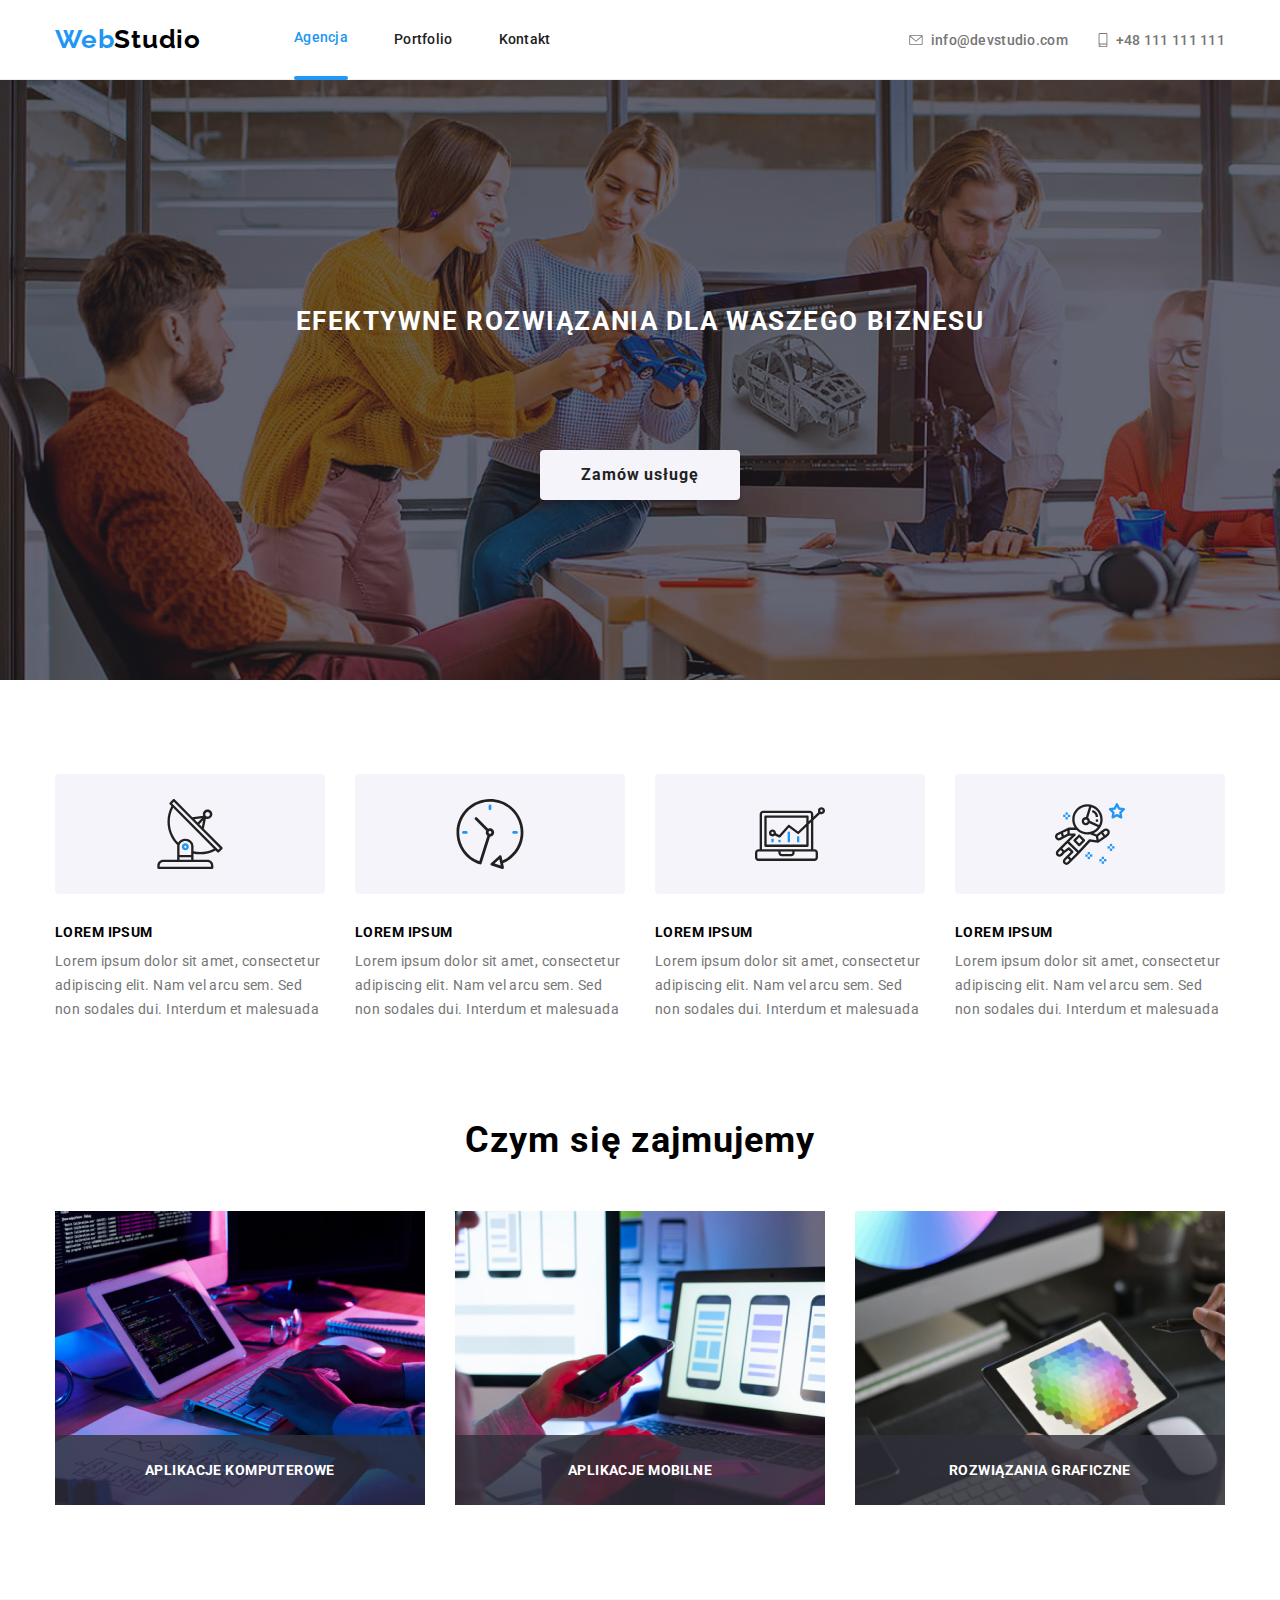
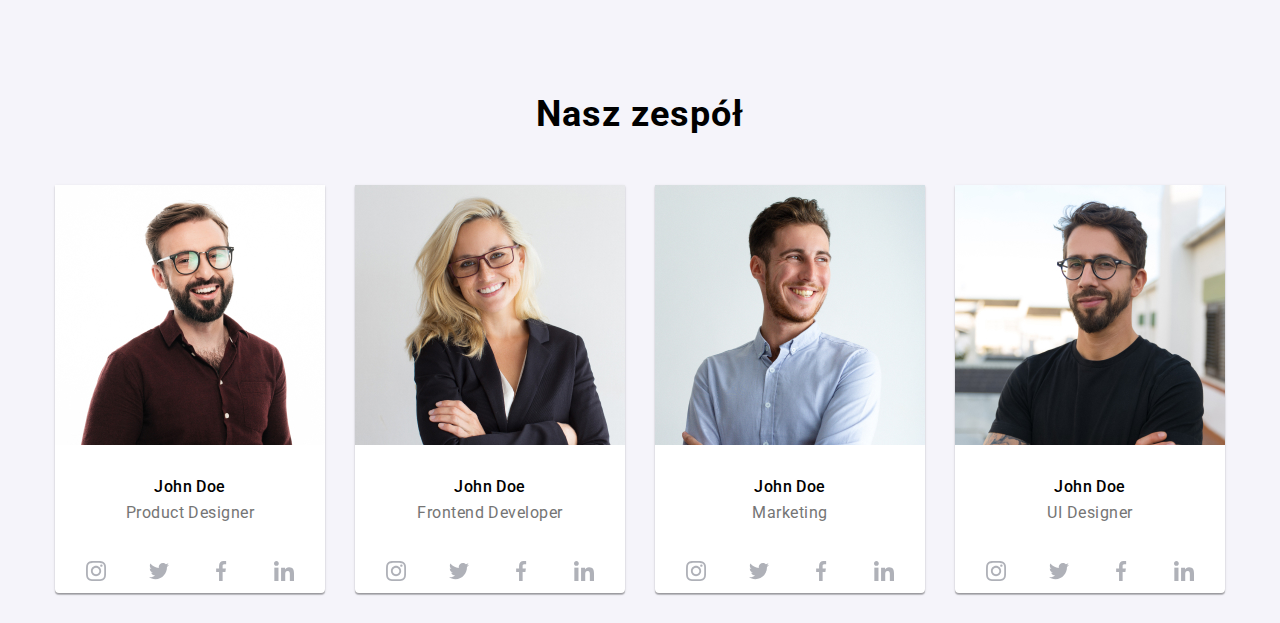
==== commit 783dc20b: "Team done" ====
--- a/index.html
+++ b/index.html
@@ -329,7 +329,7 @@
         </div>
       </section>
 
-      <section class="activities section">
+      <section class="activities">
         <div class="container">
           <div>
             <h2 class="activities__header">Czym się zajmujemy</h2>
--- a/css/main.min.css
+++ b/css/main.min.css
@@ -1 +1 @@
-:root{--black-main: #212121;--second-black: #000000;--main-blue: #2196f3;--background-grey: #2f303a;--main-white: #ffffff;--second-white: #f5f4fa;--main-silver: #757575;--border-grey: #ececec;--second-border-grey: #eeeeee;--icon-footer-grey: rgba(255, 255, 255, 0.1);--icon-grey: #afb1b8}.section{padding:60px 0;display:flex;flex-wrap:wrap;width:100%;align-items:center}@media(min-width: 768px){.section{display:flex;width:100%;align-items:center}}@media(min-width: 1200px){.section{padding:94px 0;display:flex;width:100%;align-items:center}}*,*::after,*::before{margin:0;padding:0}body{font-family:"Roboto",sans-serif;color:var(--main-black)}.container{box-sizing:border-box;max-width:1200px;width:100%;margin:0 auto;padding:0 15px}.purchase__container{box-sizing:border-box;max-width:1200px;width:100%;height:164px;margin:0 auto;padding:0 15px}@media(min-width: 1200px){.purchase__container{height:200px}}.is-hidden{opacity:0;visibility:hidden;pointer-events:none;transform:scale(0)}.header{border-bottom:1px solid var(--border-grey);height:60px;display:flex;align-items:center}@media(min-width: 768px){.header{height:80px}}.header__content{display:flex;justify-content:space-between;align-items:center}@media(min-width: 768px){.header__content{justify-content:flex-start}}@media(min-width: 768px){.header__wrapper{padding-left:83px;display:flex;justify-content:space-between;width:100%;align-items:center}}@media(min-width: 1200px){.header__wrapper{padding-left:93px}}.header__logo{font-family:"Raleway";font-style:normal;font-weight:700;font-size:24px;line-height:28px;letter-spacing:.03em;text-decoration:none;display:flex;align-items:center;transition-duration:250ms;transition-timing-function:cubic-bezier(0.4, 0, 0.2, 1)}.header__logo:hover,.header__logo:focus,.header__logo::after{text-decoration:underline;color:var(--main-blue)}@media(min-width: 1200px){.header__logo{font-size:26px;line-height:31px}}.header__logo-web{color:var(--main-blue)}.header__logo-studio{color:var(--second-black)}.header__links{display:none}@media(min-width: 768px){.header__links{display:flex;list-style-type:none;align-items:center;gap:60px}}@media(min-width: 1200px){.header__links{gap:46px}}.header__links-agency{text-decoration:none;font-style:normal;font-weight:500;font-size:14px;line-height:16px;letter-spacing:.02em;color:var(--black-main);transition-duration:250ms;transition-timing-function:cubic-bezier(0.4, 0, 0.2, 1)}.header__links-agency--active{color:var(--main-blue)}.header__links-agency--active::after{content:"";height:4px;display:block;width:100%;background-color:var(--main-blue);border-radius:2px;position:relative;top:29px}.header__links-agency:hover,.header__links-agency:focus{color:var(--main-blue)}.header__links-portfolio{text-decoration:none;font-style:normal;font-weight:500;font-size:14px;line-height:16px;letter-spacing:.02em;color:var(--black-main);transition-duration:250ms;transition-timing-function:cubic-bezier(0.4, 0, 0.2, 1)}.header__links-portfolio--active{color:var(--main-blue)}.header__links-portfolio--active::after{content:"";height:4px;display:block;width:100%;background-color:var(--main-blue);border-radius:2px;position:relative;top:29px}.header__links-portfolio:hover,.header__links-portfolio:focus{color:var(--main-blue)}.header__links-contact{display:flex;text-decoration:none;font-style:normal;font-weight:500;font-size:14px;line-height:16px;letter-spacing:.02em;color:var(--black-main);transition-duration:250ms;transition-timing-function:cubic-bezier(0.4, 0, 0.2, 1)}.header__links-contact:hover,.header__links-contact:focus{color:var(--main-blue)}.header__contact{display:none}@media(min-width: 768px){.header__contact{line-height:.875;display:block;list-style-type:none;height:38px;font-size:12px}}@media(min-width: 1200px){.header__contact{line-height:.875;display:flex;list-style-type:none;gap:30px;align-items:center}}.header__contact-element{fill:var(--main-silver);text-decoration:none;font-style:normal;font-weight:500;line-height:16px;letter-spacing:.02em;color:var(--main-silver);display:flex;flex-wrap:nowrap}@media(min-width: 768px){.header__contact-element{font-size:12px}}@media(min-width: 1200px){.header__contact-element{font-size:14px;align-items:center}.header__contact-element:hover,.header__contact-element:focus{fill:var(--main-blue);color:var(--main-blue)}}.header__contact-element--transformation{transition-duration:250ms;transition-timing-function:cubic-bezier(0.4, 0, 0.2, 1)}@media(min-width: 768px){.header__contact-icon{margin-right:8px}}.display-none{display:none}.mobile-menu{position:fixed;width:100vw;height:100vh;left:0px;top:0px;background:var(--main-white);z-index:1;transition:scale(1);transition-duration:1s;transition-timing-function:ease}.mobile-menu__button-open{fill:var(--black-main);border:0;background-color:var(--main-white);position:absolute;width:24px;height:16px;top:21px;right:25.33px}@media(min-width: 768px){.mobile-menu__button-open{display:none}}@media(min-width: 1200px){.mobile-menu__button-open{display:none}}.mobile-menu__button-close{position:absolute;top:21px;right:25.33px;width:18.67px;height:18.67px;fill:var(--black-main);border:0;background-color:var(--main-white)}@media(min-width: 768px){.mobile-menu__button-close{display:none}}@media(min-width: 1200px){.mobile-menu__button-close{display:none}}.mobile-menu__links{padding-left:40px;padding-top:48px;list-style:none;margin-bottom:302px}.mobile-menu__links-agency{display:block;text-decoration:none;font-style:normal;font-weight:500;font-size:40px;line-height:47px;padding-bottom:32px;letter-spacing:.02em;color:var(--black-main);transition-duration:250ms;transition-timing-function:cubic-bezier(0.4, 0, 0.2, 1)}.mobile-menu__links-portfolio{display:block;text-decoration:none;font-style:normal;font-weight:500;font-size:40px;line-height:47px;padding-bottom:32px;letter-spacing:.02em;color:var(--black-main);transition-duration:250ms;transition-timing-function:cubic-bezier(0.4, 0, 0.2, 1)}.mobile-menu__links-contact{display:block;text-decoration:none;font-style:normal;font-weight:500;font-size:40px;line-height:47px;letter-spacing:.02em;color:var(--black-main);transition-duration:250ms;transition-timing-function:cubic-bezier(0.4, 0, 0.2, 1)}.mobile-menu__links-contact--active{color:var(--main-blue)}.mobile-menu__contact{display:flex;flex-wrap:wrap;list-style-type:none;padding-left:40px;height:100px;align-content:space-between}.mobile-menu__contact-element-phone{color:var(--main-blue);text-decoration:none;font-weight:500;font-size:34px;line-height:40px;letter-spacing:.02em}.mobile-menu__contact-element-mail{color:var(--main-silver);text-decoration:none;font-weight:500;font-size:24px;line-height:28px;letter-spacing:.02em}.mobile-menu__social{padding-left:30px;margin-top:64px;display:flex;list-style:none}.mobile-menu__social-item{text-decoration:none;color:var(--main-blue);font-weight:500;font-size:18px;line-height:22px;letter-spacing:.02em;padding-right:10px;padding-left:10px;border-right:1px solid rgba(33,33,33,.2)}.mobile-menu__social-item--Linkedin{text-decoration:none;color:var(--main-blue);font-weight:500;font-size:18px;line-height:22px;letter-spacing:.02em;padding-right:10px;padding-left:10px}.purchase{background:var(--background-grey);background-image:linear-gradient(rgba(47, 48, 58, 0.4), rgba(47, 48, 58, 0.4)),url(../images/Img_mobile.jpg);background-size:cover;display:flex;height:400px;padding:0;margin:0 auto}@media(min-width: 768px){.purchase{background-image:linear-gradient(rgba(47, 48, 58, 0.4), rgba(47, 48, 58, 0.4)),url(../images/Img_tablet.jpg)}}@media(min-width: 1200px){.purchase{background-image:linear-gradient(rgba(47, 48, 58, 0.4), rgba(47, 48, 58, 0.4)),url(../images/Img_desktop.jpg);height:600px}}.purchase__position{display:flex;justify-content:center}.purchase__header{width:365px;height:84px;justify-content:center;text-align:center;font-style:normal;font-size:26px;line-height:1.62;letter-spacing:.06em;text-transform:uppercase;color:var(--main-white)}@media(min-width: 1200px){.purchase__header{margin-top:20px;width:696px;height:120px}}.purchase__modal-form{margin-bottom:28px;position:relative;transition-duration:250ms;transition-timing-function:cubic-bezier(0.4, 0, 0.2, 1)}.purchase__modal-form:has(input:focus) svg{fill:var(--main-blue)}.purchase__modal-input{margin-left:40px;box-sizing:border-box;padding-left:42px;width:370px;height:40px;outline:0;border:1px solid rgba(33,33,33,.2);border-radius:4px;font-size:12px;transition-duration:250ms;transition-timing-function:cubic-bezier(0.4, 0, 0.2, 1)}.purchase__modal-input:focus-within{border:1px solid var(--main-blue)}@media(min-width: 1200px){.purchase__modal-input{width:448px}}.purchase__modal-icon{z-index:1;position:absolute;left:55px;top:14px;transition-duration:250ms;transition-timing-function:cubic-bezier(0.4, 0, 0.2, 1)}.purchase__modal-label{left:40px;position:absolute;top:-20px;font-family:"Roboto";font-style:normal;font-weight:400;font-size:12px;line-height:14px;color:var(--main-silver)}.purchase__modal-comment-label{position:absolute;top:-20px;font-family:"Roboto";font-style:normal;font-weight:400;font-size:12px;line-height:14px;color:var(--main-silver)}.purchase__modal-comment{box-sizing:border-box;position:relative;margin-left:40px;width:370px;height:120px}@media(min-width: 1200px){.purchase__modal-comment{width:448px}}.purchase__modal-comment-input{box-sizing:border-box;resize:none;width:370px;height:100%;padding-left:16px;padding-top:12px;outline:0;font-size:12px;line-height:14px;letter-spacing:.01em;color:rgba(117,117,117,.5);border:1px solid rgba(33,33,33,.2);border-radius:4px;transition-duration:250ms;transition-timing-function:cubic-bezier(0.4, 0, 0.2, 1)}.purchase__modal-comment-input:focus-within{border-color:var(--main-blue);border:1px solid var(--main-blue)}@media(min-width: 1200px){.purchase__modal-comment-input{width:448px}}.purchase__modal-statement{position:relative;width:450px;height:74px;font-family:"Roboto";font-style:normal;font-weight:400;font-size:12px;line-height:24px;letter-spacing:.03em;color:var(--main-silver)}@media(min-width: 1200px){.purchase__modal-statement{width:528px;font-size:14px}}.purchase__modal-checkbox{opacity:0;width:16px;height:15px;position:absolute;top:25px;left:40px}.purchase__modal-checkbox:checked+span{fill:var(--main-white);background-color:var(--main-blue);border:1px solid var(--main-blue);border-radius:2px;outline:var(--main-blue)}@media(min-width: 1200px){.purchase__modal-checkbox{left:55px}}.purchase__modal-checkbox-border{box-sizing:border-box;position:absolute;top:25px;left:40px;width:16px;height:15px;border:1px solid var(--black-main);border-radius:2px;display:flex;justify-content:center;align-items:center;cursor:pointer;transition-duration:250ms;transition-timing-function:cubic-bezier(0.4, 0, 0.2, 1);fill:var(--main-white)}@media(min-width: 1200px){.purchase__modal-checkbox-border{left:55px}}.purchase__modal-statement-text{position:absolute;top:20px;left:64px}@media(min-width: 1200px){.purchase__modal-statement-text{left:79px}}.purchase__modal-statement-text-silver{color:var(--main-silver)}.purchase__modal-statement-text-underline{text-decoration:underline;color:var(--main-blue)}.values__header{display:none}.values__list{list-style-type:none;padding:0;justify-content:space-between}@media(min-width: 768px){.values__list{display:flex;flex-wrap:wrap}}@media(min-width: 1200px){.values__list{display:flex}}.values__box{width:100%;height:120px;background-color:var(--second-white);margin-bottom:30px;display:flex;align-items:center;justify-content:center;border-radius:4px}@media(min-width: 768px){.values__box{width:354px}}@media(min-width: 1200px){.values__box{width:270px}}.values__box-header{padding-bottom:10px;width:100%;display:flex;justify-content:center;font-style:normal;font-size:14px;line-height:16px;letter-spacing:.03em;text-transform:uppercase}@media(min-width: 768px){.values__box-header{justify-content:left;width:354px}}@media(min-width: 1200px){.values__box-header{width:270px}}.values__box-text{width:100%;display:flex;height:75px;font-style:normal;font-size:14px;line-height:1.71;letter-spacing:.03em;color:var(--main-silver)}@media(min-width: 768px){.values__box-text{width:354px}}@media(min-width: 1200px){.values__box-text{width:270px}}.activities{display:none}@media(min-width: 1200px){.activities{display:flex}}.activities__header{display:flex;justify-content:center;font-style:normal;font-size:36px;line-height:42px;text-align:center;letter-spacing:.03em;padding-bottom:50px}.activities__list{list-style-type:none;display:flex;justify-content:space-between;padding:0;position:relative}.activities__list img{display:block;position:relative}.activities__list-item{position:relative}.activities__list-item-shadow{position:absolute;display:block;z-index:1;bottom:0;width:100%;height:70px;display:flex;justify-content:center;align-items:center;font-family:"Roboto";font-style:normal;font-weight:700;font-size:14px;line-height:16px;text-align:center;letter-spacing:.03em;text-transform:uppercase;background:rgba(47,48,58,.8);color:var(--main-white)}.team{background:var(--second-white);display:flex;align-content:space-between}.team__header{font-style:normal;font-size:36px;line-height:42px;text-align:center;letter-spacing:.03em;padding-bottom:30px}.team__list{list-style-type:none;background-size:cover}@media(min-width: 768px){.team__list{display:flex;flex-wrap:wrap;justify-content:space-between}}@media(min-width: 1200px){.team__list{justify-content:space-between}}.team__list li{background:var(--main-white);box-shadow:0px 1px 3px rgba(0,0,0,.12),0px 1px 1px rgba(0,0,0,.14),0px 2px 1px rgba(0,0,0,.2);border-radius:0px 0px 4px 4px;margin-bottom:30px;padding-left:auto}.team__name{padding-top:30px;padding-bottom:10px;font-style:normal;font-weight:500;font-size:16px;line-height:1;text-align:center;letter-spacing:.03em}.team__job{font-style:normal;font-size:16px;line-height:1;text-align:center;letter-spacing:.03em;color:var(--main-silver)}.team__icon{padding-top:28px;display:flex;justify-content:space-evenly}.customers{margin-top:94px;margin-bottom:94px;height:184px;display:none}.customers__header{font-style:normal;font-size:36px;line-height:42px;text-align:center;letter-spacing:.03em;padding-bottom:50px}.customers__list{list-style-type:none;padding:0;display:flex;justify-content:space-between}.customers li{list-style:none;width:170px;height:92px;border:1px solid #afb1b8;border-radius:4px;display:flex;align-items:center;justify-content:center}.customers__list-item{transition-duration:250ms;transition-timing-function:cubic-bezier(0.4, 0, 0.2, 1);fill:var(--icon-grey)}.customers__list-item:hover,.customers__list-item:focus{border:1px solid var(--main-blue);fill:var(--main-blue)}.footer{background:var(--background-grey);display:flex;height:252px;width:100%;padding-top:60px;display:none}.footer__logo-web{font-family:"Raleway";font-style:normal;font-weight:700;font-size:26px;line-height:31px;letter-spacing:.003em;color:var(--main-blue)}.footer__logo-studio{font-family:"Raleway";font-style:normal;font-weight:700;font-size:26px;line-height:31px;letter-spacing:.03em;color:var(--main-white)}.footer__contact-logo{text-decoration:none;font-family:"Raleway";font-style:normal;font-weight:700;font-size:26px;line-height:1;letter-spacing:.03em}.footer__contact-logo:hover,.footer__contact-logo:focus{text-decoration:underline;color:var(--main-blue)}.footer__contact-list{list-style-type:none;padding-top:20px}.footer__contact-street{font-style:normal;display:flex;font-size:14px;line-height:1.71;letter-spacing:.03em;color:var(--main-white)}.footer__contact-mail{text-decoration:none;font-style:normal;font-size:14px;line-height:1.71;letter-spacing:.03em;color:rgba(255,255,255,.6);padding-bottom:9px;transition-duration:250ms;transition-timing-function:cubic-bezier(0.4, 0, 0.2, 1)}.footer__contact-mail:hover,.footer__contact-mail:focus{color:var(--main-blue)}.footer__contact-phone{text-decoration:none;font-style:normal;font-size:14px;line-height:1.71;letter-spacing:.03em;color:rgba(255,255,255,.6);transition-duration:250ms;transition-timing-function:cubic-bezier(0.4, 0, 0.2, 1)}.footer__contact-phone:hover,.footer__contact-phone:focus{color:var(--main-blue)}.footer__social-header{font-family:"Roboto";font-style:normal;font-weight:700;color:var(--main-white);font-size:14px;line-height:16px;letter-spacing:.03em;text-transform:uppercase;display:flex;justify-content:center;align-items:center;padding-bottom:20px}.footer__social-icons{padding-left:70px}.footer__social{padding-left:32px}.footer__social-list{width:206px;display:flex;list-style:none;justify-content:space-between;--color5: var(--icon-footer-grey);--color3: var(--main-white)}.footer__newsletter{padding-left:78px}.footer__newsletter-header{font-family:"Roboto";font-style:normal;font-weight:700;color:var(--main-white);font-size:14px;line-height:16px;letter-spacing:.03em;text-transform:uppercase;display:flex;align-items:center;padding-bottom:20px}.footer__newsletter-input{outline:0;width:358px;height:50px;font-family:"Roboto";font-style:normal;font-weight:400;font-size:16px;line-height:20px;display:flex;align-items:center;letter-spacing:.03em;background-color:rgba(0,0,0,0);color:rgba(255,255,255,.6);border:1px solid rgba(255,255,255,.3);filter:drop-shadow(0px 4px 4px rgba(0, 0, 0, 0.15));border-radius:4px;box-sizing:border-box;padding-left:16px}.footer__newsletter-box{display:flex}.footer__wrapper{display:flex;width:100%}.portfolio{padding-bottom:94px;display:flex;width:100%;align-items:center}.portfolio__header{display:none}.portfolio__list{display:flex;list-style:none;flex-wrap:wrap;gap:30px;background:var(--main-white);padding:0}.portfolio__list img{display:block}.portfolio__list li{flex-basis:calc((100% - 60px)/3);transition-duration:250ms;transition-timing-function:cubic-bezier(0.4, 0, 0.2, 1)}.portfolio__list li:hover,.portfolio__list li:focus{box-shadow:0px 1px 1px rgba(0,0,0,.12),0px 4px 4px rgba(0,0,0,.06),1px 4px 6px rgba(0,0,0,.16);cursor:pointer}.portfolio__pictures-header{font-style:normal;font-weight:700;font-size:18px;line-height:2;letter-spacing:.06em;padding-left:24px}.portfolio__pictures-description{font-style:normal;font-size:16px;line-height:1.88;letter-spacing:.03em;color:var(--main-silver);padding-left:24px;margin-bottom:20px}.portfolio__pictures-border{padding-top:20px;list-style:none;border:1px solid var(--second-border-grey);border-top:none;list-style:none}.portfolio__buttons{padding-top:100px;padding-bottom:56px;display:flex;width:100%;align-items:center}.portfolio__buttons-list{padding:0;list-style-type:none;display:flex;justify-content:space-evenly;margin-left:auto;margin-right:auto}.portfolio__buttons-wrapper{display:flex;justify-content:center}.portfolio__wrapper{position:relative;width:370px;height:294px;margin-bottom:0;background-color:#bdbdbd;overflow:hidden}.purchase__modal-button{display:flex;justify-content:center;align-items:center}.purchase__modal-button--close{position:absolute;width:30px;height:30px;top:8px;left:412px;background-color:var(--main-white);cursor:pointer;border:1px solid rgba(0,0,0,.1);border-radius:50%}.purchase__modal-button:hover,.purchase__modal-button:focus{cursor:pointer}@media(min-width: 1200px){.purchase__modal-button{display:flex;justify-content:center;align-items:center}.purchase__modal-button--close{position:absolute;width:30px;height:30px;top:8px;left:490px;background-color:var(--main-white);cursor:pointer;border:1px solid rgba(0,0,0,.1);border-radius:50%}.purchase__modal-button:hover,.purchase__modal-button:focus{cursor:pointer}}.purchase__modal-button-send{width:200px;height:50px;left:700px;top:712px;cursor:pointer;background:var(--main-blue);box-shadow:0px 4px 4px rgba(0,0,0,.15);border-radius:4px;border:0;font-family:"Roboto";font-style:normal;font-weight:700;font-size:16px;line-height:30px;text-align:center;letter-spacing:.06em;color:var(--main-white)}.purchase__modal-button-send:hover,.purchase__modal-button-send:focus{cursor:pointer}.purchase__button{margin-top:30px;justify-content:center;align-items:center;display:flex;width:200px;height:50px;border:0;background:var(--second-white);box-shadow:0px 4px 4px rgba(0,0,0,.15);border-radius:4px;font-family:"Roboto";font-style:normal;font-weight:700;font-size:16px;line-height:1.88;letter-spacing:.06em;color:var(--black-main);transition-duration:250ms;transition-timing-function:cubic-bezier(0.4, 0, 0.2, 1)}.purchase__button:hover,.purchase__button:focus{background:var(--main-blue);color:var(--main-white);box-shadow:0px 3px 1px rgba(0,0,0,.1),0px 1px 2px rgba(0,0,0,.08),0px 2px 2px rgba(0,0,0,.12);border-radius:4px;cursor:pointer}.footer__button{margin-left:12px;position:relative;border:none;width:200px;height:50px;background:#2196f3;box-shadow:0px 4px 4px rgba(0,0,0,.15);border-radius:4px;cursor:pointer;font-family:"Roboto";font-style:normal;font-weight:700;font-size:16px;line-height:30px;display:flex;align-items:center;padding-left:42px;letter-spacing:.06em;color:#fff;fill:var(--main-white)}.footer__button svg{position:absolute;left:148px}.portfolio__buttons-design{background:var(--second-white);border:none;font-family:"Roboto";font-style:normal;font-weight:500;font-size:16px;line-height:1.62;text-align:center;letter-spacing:.03em;color:var(--black-main);transition-duration:250ms;transition-timing-function:cubic-bezier(0.4, 0, 0.2, 1)}.portfolio__buttons-design:hover,.portfolio__buttons-design:focus{background:var(--main-blue);color:var(--main-white);box-shadow:0px 3px 1px rgba(0,0,0,.1),0px 1px 2px rgba(0,0,0,.08),0px 2px 2px rgba(0,0,0,.12);border-radius:4px;cursor:pointer}.portfolio__button{padding:0;margin-right:8px}.portfolio__button--1{width:121px;height:38px}.portfolio__button--2{width:93px;height:38px}.portfolio__button--3{width:114px;height:38px}.portfolio__button--4{width:91px;height:38px}.portfolio__button--5{width:121px;height:38px;margin-right:0}.purchase__modal{position:relative;height:609px;width:450px;background-color:var(--main-white);box-shadow:0px 1px 3px rgba(0,0,0,.12),0px 1px 1px rgba(0,0,0,.14),0px 2px 1px rgba(0,0,0,.2);border-radius:4px}@media(min-width: 1200px){.purchase__modal{height:581px;width:528px}}.purchase__modal-header{width:370px;margin-top:40px;margin-left:40px;margin-bottom:30px;font-family:"Roboto";font-style:normal;font-weight:700;font-size:20px;line-height:30px;text-align:center;letter-spacing:.03em;color:var(--black-main)}@media(min-width: 1200px){.purchase__modal-header{width:448px}}.portfolio__text-hover:hover .portfolio__overlay-background{transform:translatey(0%)}.portfolio__overlay-background{position:absolute;bottom:0;left:0;width:100%;height:100%;background:rgba(33,150,243,.9);transform:translatey(100%);transition-duration:250ms;transition-timing-function:cubic-bezier(0.4, 0, 0.2, 1)}.portfolio__overlay-background>span{font-family:"Roboto";font-style:normal;font-weight:400;font-size:18px;line-height:1.56;letter-spacing:.03em;color:var(--main-white)}.portfolio__overlay-text{display:flex;align-items:center;padding-left:24px;padding-right:45px}.purchase__backdrop{position:fixed;display:flex;justify-content:center;align-items:center;top:0;left:0;background:rgba(0,0,0,.2);width:100vw;height:100vh;transform:scale(1);transition-duration:1s;transition-timing-function:ease}.instagram,.twitter,.facebook,.linkedin{fill:var(--icon-grey);background-color:var(--main-white);border-radius:50%;width:44px;height:44px;display:flex;justify-content:center;align-items:center;transition-duration:250ms;transition-timing-function:cubic-bezier(0.4, 0, 0.2, 1)}.instagram:hover,.instagram:focus,.twitter:hover,.twitter:focus,.facebook:hover,.facebook:focus,.linkedin:hover,.linkedin:focus{background-color:var(--main-blue);fill:var(--main-white);cursor:pointer}.footer__instagram,.footer__twitter,.footer__facebook,.footer__linkedin{fill:var(--main-white);background-color:var(--icon-footer-grey);border-radius:50%;width:44px;height:44px;display:flex;justify-content:center;align-items:center;transition-duration:250ms;transition-timing-function:cubic-bezier(0.4, 0, 0.2, 1)}.footer__instagram:hover,.footer__instagram:focus,.footer__twitter:hover,.footer__twitter:focus,.footer__facebook:hover,.footer__facebook:focus,.footer__linkedin:hover,.footer__linkedin:focus{background-color:var(--main-blue);fill:var(--main-white);cursor:pointer}/*# sourceMappingURL=main.min.css.map */+:root{--black-main: #212121;--second-black: #000000;--main-blue: #2196f3;--background-grey: #2f303a;--main-white: #ffffff;--second-white: #f5f4fa;--main-silver: #757575;--border-grey: #ececec;--second-border-grey: #eeeeee;--icon-footer-grey: rgba(255, 255, 255, 0.1);--icon-grey: #afb1b8}.section{padding:60px 0;display:flex;flex-wrap:wrap;width:100%;align-items:center}@media(min-width: 768px){.section{display:flex;width:100%;align-items:center}}@media(min-width: 1200px){.section{padding:94px 0;display:flex;width:100%;align-items:center}}*,*::after,*::before{margin:0;padding:0}body{font-family:"Roboto",sans-serif;color:var(--main-black)}.container{box-sizing:border-box;max-width:1200px;width:100%;margin:0 auto;padding:0 15px}.purchase__container{box-sizing:border-box;max-width:1200px;width:100%;height:164px;margin:0 auto;padding:0 15px}@media(min-width: 1200px){.purchase__container{height:200px}}.is-hidden{opacity:0;visibility:hidden;pointer-events:none;transform:scale(0)}.header{border-bottom:1px solid var(--border-grey);height:60px;display:flex;align-items:center}@media(min-width: 768px){.header{height:80px}}.header__content{display:flex;justify-content:space-between;align-items:center}@media(min-width: 768px){.header__content{justify-content:flex-start}}@media(min-width: 768px){.header__wrapper{padding-left:83px;display:flex;justify-content:space-between;width:100%;align-items:center}}@media(min-width: 1200px){.header__wrapper{padding-left:93px}}.header__logo{font-family:"Raleway";font-style:normal;font-weight:700;font-size:24px;line-height:28px;letter-spacing:.03em;text-decoration:none;display:flex;align-items:center;transition-duration:250ms;transition-timing-function:cubic-bezier(0.4, 0, 0.2, 1)}.header__logo:hover,.header__logo:focus,.header__logo::after{text-decoration:underline;color:var(--main-blue)}@media(min-width: 1200px){.header__logo{font-size:26px;line-height:31px}}.header__logo-web{color:var(--main-blue)}.header__logo-studio{color:var(--second-black)}.header__links{display:none}@media(min-width: 768px){.header__links{display:flex;list-style-type:none;align-items:center;gap:60px}}@media(min-width: 1200px){.header__links{gap:46px}}.header__links-agency{text-decoration:none;font-style:normal;font-weight:500;font-size:14px;line-height:16px;letter-spacing:.02em;color:var(--black-main);transition-duration:250ms;transition-timing-function:cubic-bezier(0.4, 0, 0.2, 1)}.header__links-agency--active{color:var(--main-blue)}.header__links-agency--active::after{content:"";height:4px;display:block;width:100%;background-color:var(--main-blue);border-radius:2px;position:relative;top:29px}.header__links-agency:hover,.header__links-agency:focus{color:var(--main-blue)}.header__links-portfolio{text-decoration:none;font-style:normal;font-weight:500;font-size:14px;line-height:16px;letter-spacing:.02em;color:var(--black-main);transition-duration:250ms;transition-timing-function:cubic-bezier(0.4, 0, 0.2, 1)}.header__links-portfolio--active{color:var(--main-blue)}.header__links-portfolio--active::after{content:"";height:4px;display:block;width:100%;background-color:var(--main-blue);border-radius:2px;position:relative;top:29px}.header__links-portfolio:hover,.header__links-portfolio:focus{color:var(--main-blue)}.header__links-contact{display:flex;text-decoration:none;font-style:normal;font-weight:500;font-size:14px;line-height:16px;letter-spacing:.02em;color:var(--black-main);transition-duration:250ms;transition-timing-function:cubic-bezier(0.4, 0, 0.2, 1)}.header__links-contact:hover,.header__links-contact:focus{color:var(--main-blue)}.header__contact{display:none}@media(min-width: 768px){.header__contact{line-height:.875;display:block;list-style-type:none;height:38px;font-size:12px}}@media(min-width: 1200px){.header__contact{line-height:.875;display:flex;list-style-type:none;gap:30px;align-items:center}}.header__contact-element{fill:var(--main-silver);text-decoration:none;font-style:normal;font-weight:500;line-height:16px;letter-spacing:.02em;color:var(--main-silver);display:flex;flex-wrap:nowrap}@media(min-width: 768px){.header__contact-element{font-size:12px}}@media(min-width: 1200px){.header__contact-element{font-size:14px;align-items:center}.header__contact-element:hover,.header__contact-element:focus{fill:var(--main-blue);color:var(--main-blue)}}.header__contact-element--transformation{transition-duration:250ms;transition-timing-function:cubic-bezier(0.4, 0, 0.2, 1)}@media(min-width: 768px){.header__contact-icon{margin-right:8px}}.display-none{display:none}.mobile-menu{position:fixed;width:100vw;height:100vh;left:0px;top:0px;background:var(--main-white);z-index:1;transition:scale(1);transition-duration:1s;transition-timing-function:ease}.mobile-menu__button-open{fill:var(--black-main);border:0;background-color:var(--main-white);position:absolute;width:24px;height:16px;top:21px;right:25.33px}@media(min-width: 768px){.mobile-menu__button-open{display:none}}@media(min-width: 1200px){.mobile-menu__button-open{display:none}}.mobile-menu__button-close{position:absolute;top:21px;right:25.33px;width:18.67px;height:18.67px;fill:var(--black-main);border:0;background-color:var(--main-white)}@media(min-width: 768px){.mobile-menu__button-close{display:none}}@media(min-width: 1200px){.mobile-menu__button-close{display:none}}.mobile-menu__links{padding-left:40px;padding-top:48px;list-style:none;margin-bottom:302px}.mobile-menu__links-agency{display:block;text-decoration:none;font-style:normal;font-weight:500;font-size:40px;line-height:47px;padding-bottom:32px;letter-spacing:.02em;color:var(--black-main);transition-duration:250ms;transition-timing-function:cubic-bezier(0.4, 0, 0.2, 1)}.mobile-menu__links-portfolio{display:block;text-decoration:none;font-style:normal;font-weight:500;font-size:40px;line-height:47px;padding-bottom:32px;letter-spacing:.02em;color:var(--black-main);transition-duration:250ms;transition-timing-function:cubic-bezier(0.4, 0, 0.2, 1)}.mobile-menu__links-contact{display:block;text-decoration:none;font-style:normal;font-weight:500;font-size:40px;line-height:47px;letter-spacing:.02em;color:var(--black-main);transition-duration:250ms;transition-timing-function:cubic-bezier(0.4, 0, 0.2, 1)}.mobile-menu__links-contact--active{color:var(--main-blue)}.mobile-menu__contact{display:flex;flex-wrap:wrap;list-style-type:none;padding-left:40px;height:100px;align-content:space-between}.mobile-menu__contact-element-phone{color:var(--main-blue);text-decoration:none;font-weight:500;font-size:34px;line-height:40px;letter-spacing:.02em}.mobile-menu__contact-element-mail{color:var(--main-silver);text-decoration:none;font-weight:500;font-size:24px;line-height:28px;letter-spacing:.02em}.mobile-menu__social{padding-left:30px;margin-top:64px;display:flex;list-style:none}.mobile-menu__social-item{text-decoration:none;color:var(--main-blue);font-weight:500;font-size:18px;line-height:22px;letter-spacing:.02em;padding-right:10px;padding-left:10px;border-right:1px solid rgba(33,33,33,.2)}.mobile-menu__social-item--Linkedin{text-decoration:none;color:var(--main-blue);font-weight:500;font-size:18px;line-height:22px;letter-spacing:.02em;padding-right:10px;padding-left:10px}.purchase{background:var(--background-grey);background-image:linear-gradient(rgba(47, 48, 58, 0.4), rgba(47, 48, 58, 0.4)),url(../images/Img_mobile.jpg);background-size:cover;display:flex;height:400px;padding:0;margin:0 auto}@media(min-width: 768px){.purchase{background-image:linear-gradient(rgba(47, 48, 58, 0.4), rgba(47, 48, 58, 0.4)),url(../images/Img_tablet.jpg)}}@media(min-width: 1200px){.purchase{background-image:linear-gradient(rgba(47, 48, 58, 0.4), rgba(47, 48, 58, 0.4)),url(../images/Img_desktop.jpg);height:600px}}.purchase__position{display:flex;justify-content:center}.purchase__header{width:365px;height:84px;justify-content:center;text-align:center;font-style:normal;font-size:26px;line-height:1.62;letter-spacing:.06em;text-transform:uppercase;color:var(--main-white)}@media(min-width: 1200px){.purchase__header{margin-top:20px;width:696px;height:120px}}.purchase__modal-form{margin-bottom:28px;position:relative;transition-duration:250ms;transition-timing-function:cubic-bezier(0.4, 0, 0.2, 1)}.purchase__modal-form:has(input:focus) svg{fill:var(--main-blue)}.purchase__modal-input{margin-left:40px;box-sizing:border-box;padding-left:42px;width:370px;height:40px;outline:0;border:1px solid rgba(33,33,33,.2);border-radius:4px;font-size:12px;transition-duration:250ms;transition-timing-function:cubic-bezier(0.4, 0, 0.2, 1)}.purchase__modal-input:focus-within{border:1px solid var(--main-blue)}@media(min-width: 1200px){.purchase__modal-input{width:448px}}.purchase__modal-icon{z-index:1;position:absolute;left:55px;top:14px;transition-duration:250ms;transition-timing-function:cubic-bezier(0.4, 0, 0.2, 1)}.purchase__modal-label{left:40px;position:absolute;top:-20px;font-family:"Roboto";font-style:normal;font-weight:400;font-size:12px;line-height:14px;color:var(--main-silver)}.purchase__modal-comment-label{position:absolute;top:-20px;font-family:"Roboto";font-style:normal;font-weight:400;font-size:12px;line-height:14px;color:var(--main-silver)}.purchase__modal-comment{box-sizing:border-box;position:relative;margin-left:40px;width:370px;height:120px}@media(min-width: 1200px){.purchase__modal-comment{width:448px}}.purchase__modal-comment-input{box-sizing:border-box;resize:none;width:370px;height:100%;padding-left:16px;padding-top:12px;outline:0;font-size:12px;line-height:14px;letter-spacing:.01em;color:rgba(117,117,117,.5);border:1px solid rgba(33,33,33,.2);border-radius:4px;transition-duration:250ms;transition-timing-function:cubic-bezier(0.4, 0, 0.2, 1)}.purchase__modal-comment-input:focus-within{border-color:var(--main-blue);border:1px solid var(--main-blue)}@media(min-width: 1200px){.purchase__modal-comment-input{width:448px}}.purchase__modal-statement{position:relative;width:450px;height:74px;font-family:"Roboto";font-style:normal;font-weight:400;font-size:12px;line-height:24px;letter-spacing:.03em;color:var(--main-silver)}@media(min-width: 1200px){.purchase__modal-statement{width:528px;font-size:14px}}.purchase__modal-checkbox{opacity:0;width:16px;height:15px;position:absolute;top:25px;left:40px}.purchase__modal-checkbox:checked+span{fill:var(--main-white);background-color:var(--main-blue);border:1px solid var(--main-blue);border-radius:2px;outline:var(--main-blue)}@media(min-width: 1200px){.purchase__modal-checkbox{left:55px}}.purchase__modal-checkbox-border{box-sizing:border-box;position:absolute;top:25px;left:40px;width:16px;height:15px;border:1px solid var(--black-main);border-radius:2px;display:flex;justify-content:center;align-items:center;cursor:pointer;transition-duration:250ms;transition-timing-function:cubic-bezier(0.4, 0, 0.2, 1);fill:var(--main-white)}@media(min-width: 1200px){.purchase__modal-checkbox-border{left:55px}}.purchase__modal-statement-text{position:absolute;top:20px;left:64px}@media(min-width: 1200px){.purchase__modal-statement-text{left:79px}}.purchase__modal-statement-text-silver{color:var(--main-silver)}.purchase__modal-statement-text-underline{text-decoration:underline;color:var(--main-blue)}.values__header{display:none}.values__list{list-style-type:none;padding:0;justify-content:space-between}@media(min-width: 768px){.values__list{display:flex;flex-wrap:wrap}}@media(min-width: 1200px){.values__list{display:flex}}.values__box{width:100%;height:120px;background-color:var(--second-white);margin-bottom:30px;display:flex;align-items:center;justify-content:center;border-radius:4px}@media(min-width: 768px){.values__box{width:354px}}@media(min-width: 1200px){.values__box{width:270px}}.values__box-header{padding-bottom:10px;width:100%;display:flex;justify-content:center;font-style:normal;font-size:14px;line-height:16px;letter-spacing:.03em;text-transform:uppercase}@media(min-width: 768px){.values__box-header{justify-content:left;width:354px}}@media(min-width: 1200px){.values__box-header{width:270px}}.values__box-text{width:100%;display:flex;height:75px;font-style:normal;font-size:14px;line-height:1.71;letter-spacing:.03em;color:var(--main-silver)}@media(min-width: 768px){.values__box-text{width:354px}}@media(min-width: 1200px){.values__box-text{width:270px}}.activities{display:none}@media(min-width: 1200px){.activities{display:flex;margin-bottom:94px}}.activities__header{display:flex;justify-content:center;font-style:normal;font-size:36px;line-height:42px;text-align:center;letter-spacing:.03em;padding-bottom:50px}.activities__list{list-style-type:none;display:flex;justify-content:space-between;padding:0;position:relative}.activities__list img{display:block;position:relative}.activities__list-item{position:relative}.activities__list-item-shadow{position:absolute;display:block;z-index:1;bottom:0;width:100%;height:70px;display:flex;justify-content:center;align-items:center;font-family:"Roboto";font-style:normal;font-weight:700;font-size:14px;line-height:16px;text-align:center;letter-spacing:.03em;text-transform:uppercase;background:rgba(47,48,58,.8);color:var(--main-white)}.team{background:var(--second-white);padding-top:60px}@media(min-width: 1200px){.team{padding-top:94px}}.team__header{font-style:normal;font-size:36px;line-height:42px;text-align:center;letter-spacing:.03em;padding-bottom:30px}@media(min-width: 1200px){.team__header{padding-bottom:50px}}.team__list{list-style-type:none}@media(min-width: 768px){.team__list{display:flex;flex-wrap:wrap;justify-content:space-between}}.team__list li{background:var(--main-white);box-shadow:0px 1px 3px rgba(0,0,0,.12),0px 1px 1px rgba(0,0,0,.14),0px 2px 1px rgba(0,0,0,.2);border-radius:0px 0px 4px 4px;margin-bottom:30px;padding-left:auto}.team__name{padding-top:30px;padding-bottom:10px;font-style:normal;font-weight:500;font-size:16px;line-height:1;text-align:center;letter-spacing:.03em}.team__job{font-style:normal;font-size:16px;line-height:1;text-align:center;letter-spacing:.03em;color:var(--main-silver)}.team__icon{padding-top:28px;display:flex;justify-content:space-evenly}.customers{margin-top:94px;margin-bottom:94px;height:184px;display:none}.customers__header{font-style:normal;font-size:36px;line-height:42px;text-align:center;letter-spacing:.03em;padding-bottom:50px}.customers__list{list-style-type:none;padding:0;display:flex;justify-content:space-between}.customers li{list-style:none;width:170px;height:92px;border:1px solid #afb1b8;border-radius:4px;display:flex;align-items:center;justify-content:center}.customers__list-item{transition-duration:250ms;transition-timing-function:cubic-bezier(0.4, 0, 0.2, 1);fill:var(--icon-grey)}.customers__list-item:hover,.customers__list-item:focus{border:1px solid var(--main-blue);fill:var(--main-blue)}.footer{background:var(--background-grey);display:flex;height:252px;width:100%;padding-top:60px;display:none}.footer__logo-web{font-family:"Raleway";font-style:normal;font-weight:700;font-size:26px;line-height:31px;letter-spacing:.003em;color:var(--main-blue)}.footer__logo-studio{font-family:"Raleway";font-style:normal;font-weight:700;font-size:26px;line-height:31px;letter-spacing:.03em;color:var(--main-white)}.footer__contact-logo{text-decoration:none;font-family:"Raleway";font-style:normal;font-weight:700;font-size:26px;line-height:1;letter-spacing:.03em}.footer__contact-logo:hover,.footer__contact-logo:focus{text-decoration:underline;color:var(--main-blue)}.footer__contact-list{list-style-type:none;padding-top:20px}.footer__contact-street{font-style:normal;display:flex;font-size:14px;line-height:1.71;letter-spacing:.03em;color:var(--main-white)}.footer__contact-mail{text-decoration:none;font-style:normal;font-size:14px;line-height:1.71;letter-spacing:.03em;color:rgba(255,255,255,.6);padding-bottom:9px;transition-duration:250ms;transition-timing-function:cubic-bezier(0.4, 0, 0.2, 1)}.footer__contact-mail:hover,.footer__contact-mail:focus{color:var(--main-blue)}.footer__contact-phone{text-decoration:none;font-style:normal;font-size:14px;line-height:1.71;letter-spacing:.03em;color:rgba(255,255,255,.6);transition-duration:250ms;transition-timing-function:cubic-bezier(0.4, 0, 0.2, 1)}.footer__contact-phone:hover,.footer__contact-phone:focus{color:var(--main-blue)}.footer__social-header{font-family:"Roboto";font-style:normal;font-weight:700;color:var(--main-white);font-size:14px;line-height:16px;letter-spacing:.03em;text-transform:uppercase;display:flex;justify-content:center;align-items:center;padding-bottom:20px}.footer__social-icons{padding-left:70px}.footer__social{padding-left:32px}.footer__social-list{width:206px;display:flex;list-style:none;justify-content:space-between;--color5: var(--icon-footer-grey);--color3: var(--main-white)}.footer__newsletter{padding-left:78px}.footer__newsletter-header{font-family:"Roboto";font-style:normal;font-weight:700;color:var(--main-white);font-size:14px;line-height:16px;letter-spacing:.03em;text-transform:uppercase;display:flex;align-items:center;padding-bottom:20px}.footer__newsletter-input{outline:0;width:358px;height:50px;font-family:"Roboto";font-style:normal;font-weight:400;font-size:16px;line-height:20px;display:flex;align-items:center;letter-spacing:.03em;background-color:rgba(0,0,0,0);color:rgba(255,255,255,.6);border:1px solid rgba(255,255,255,.3);filter:drop-shadow(0px 4px 4px rgba(0, 0, 0, 0.15));border-radius:4px;box-sizing:border-box;padding-left:16px}.footer__newsletter-box{display:flex}.footer__wrapper{display:flex;width:100%}.portfolio{padding-bottom:94px;display:flex;width:100%;align-items:center}.portfolio__header{display:none}.portfolio__list{display:flex;list-style:none;flex-wrap:wrap;gap:30px;background:var(--main-white);padding:0}.portfolio__list img{display:block}.portfolio__list li{flex-basis:calc((100% - 60px)/3);transition-duration:250ms;transition-timing-function:cubic-bezier(0.4, 0, 0.2, 1)}.portfolio__list li:hover,.portfolio__list li:focus{box-shadow:0px 1px 1px rgba(0,0,0,.12),0px 4px 4px rgba(0,0,0,.06),1px 4px 6px rgba(0,0,0,.16);cursor:pointer}.portfolio__pictures-header{font-style:normal;font-weight:700;font-size:18px;line-height:2;letter-spacing:.06em;padding-left:24px}.portfolio__pictures-description{font-style:normal;font-size:16px;line-height:1.88;letter-spacing:.03em;color:var(--main-silver);padding-left:24px;margin-bottom:20px}.portfolio__pictures-border{padding-top:20px;list-style:none;border:1px solid var(--second-border-grey);border-top:none;list-style:none}.portfolio__buttons{padding-top:100px;padding-bottom:56px;display:flex;width:100%;align-items:center}.portfolio__buttons-list{padding:0;list-style-type:none;display:flex;justify-content:space-evenly;margin-left:auto;margin-right:auto}.portfolio__buttons-wrapper{display:flex;justify-content:center}.portfolio__wrapper{position:relative;width:370px;height:294px;margin-bottom:0;background-color:#bdbdbd;overflow:hidden}.purchase__modal-button{display:flex;justify-content:center;align-items:center}.purchase__modal-button--close{position:absolute;width:30px;height:30px;top:8px;left:412px;background-color:var(--main-white);cursor:pointer;border:1px solid rgba(0,0,0,.1);border-radius:50%}.purchase__modal-button:hover,.purchase__modal-button:focus{cursor:pointer}@media(min-width: 1200px){.purchase__modal-button{display:flex;justify-content:center;align-items:center}.purchase__modal-button--close{position:absolute;width:30px;height:30px;top:8px;left:490px;background-color:var(--main-white);cursor:pointer;border:1px solid rgba(0,0,0,.1);border-radius:50%}.purchase__modal-button:hover,.purchase__modal-button:focus{cursor:pointer}}.purchase__modal-button-send{width:200px;height:50px;left:700px;top:712px;cursor:pointer;background:var(--main-blue);box-shadow:0px 4px 4px rgba(0,0,0,.15);border-radius:4px;border:0;font-family:"Roboto";font-style:normal;font-weight:700;font-size:16px;line-height:30px;text-align:center;letter-spacing:.06em;color:var(--main-white)}.purchase__modal-button-send:hover,.purchase__modal-button-send:focus{cursor:pointer}.purchase__button{margin-top:30px;justify-content:center;align-items:center;display:flex;width:200px;height:50px;border:0;background:var(--second-white);box-shadow:0px 4px 4px rgba(0,0,0,.15);border-radius:4px;font-family:"Roboto";font-style:normal;font-weight:700;font-size:16px;line-height:1.88;letter-spacing:.06em;color:var(--black-main);transition-duration:250ms;transition-timing-function:cubic-bezier(0.4, 0, 0.2, 1)}.purchase__button:hover,.purchase__button:focus{background:var(--main-blue);color:var(--main-white);box-shadow:0px 3px 1px rgba(0,0,0,.1),0px 1px 2px rgba(0,0,0,.08),0px 2px 2px rgba(0,0,0,.12);border-radius:4px;cursor:pointer}.footer__button{margin-left:12px;position:relative;border:none;width:200px;height:50px;background:#2196f3;box-shadow:0px 4px 4px rgba(0,0,0,.15);border-radius:4px;cursor:pointer;font-family:"Roboto";font-style:normal;font-weight:700;font-size:16px;line-height:30px;display:flex;align-items:center;padding-left:42px;letter-spacing:.06em;color:#fff;fill:var(--main-white)}.footer__button svg{position:absolute;left:148px}.portfolio__buttons-design{background:var(--second-white);border:none;font-family:"Roboto";font-style:normal;font-weight:500;font-size:16px;line-height:1.62;text-align:center;letter-spacing:.03em;color:var(--black-main);transition-duration:250ms;transition-timing-function:cubic-bezier(0.4, 0, 0.2, 1)}.portfolio__buttons-design:hover,.portfolio__buttons-design:focus{background:var(--main-blue);color:var(--main-white);box-shadow:0px 3px 1px rgba(0,0,0,.1),0px 1px 2px rgba(0,0,0,.08),0px 2px 2px rgba(0,0,0,.12);border-radius:4px;cursor:pointer}.portfolio__button{padding:0;margin-right:8px}.portfolio__button--1{width:121px;height:38px}.portfolio__button--2{width:93px;height:38px}.portfolio__button--3{width:114px;height:38px}.portfolio__button--4{width:91px;height:38px}.portfolio__button--5{width:121px;height:38px;margin-right:0}.purchase__modal{position:relative;height:609px;width:450px;background-color:var(--main-white);box-shadow:0px 1px 3px rgba(0,0,0,.12),0px 1px 1px rgba(0,0,0,.14),0px 2px 1px rgba(0,0,0,.2);border-radius:4px}@media(min-width: 1200px){.purchase__modal{height:581px;width:528px}}.purchase__modal-header{width:370px;margin-top:40px;margin-left:40px;margin-bottom:30px;font-family:"Roboto";font-style:normal;font-weight:700;font-size:20px;line-height:30px;text-align:center;letter-spacing:.03em;color:var(--black-main)}@media(min-width: 1200px){.purchase__modal-header{width:448px}}.portfolio__text-hover:hover .portfolio__overlay-background{transform:translatey(0%)}.portfolio__overlay-background{position:absolute;bottom:0;left:0;width:100%;height:100%;background:rgba(33,150,243,.9);transform:translatey(100%);transition-duration:250ms;transition-timing-function:cubic-bezier(0.4, 0, 0.2, 1)}.portfolio__overlay-background>span{font-family:"Roboto";font-style:normal;font-weight:400;font-size:18px;line-height:1.56;letter-spacing:.03em;color:var(--main-white)}.portfolio__overlay-text{display:flex;align-items:center;padding-left:24px;padding-right:45px}.purchase__backdrop{position:fixed;display:flex;justify-content:center;align-items:center;top:0;left:0;background:rgba(0,0,0,.2);width:100vw;height:100vh;transform:scale(1);transition-duration:1s;transition-timing-function:ease}.instagram,.twitter,.facebook,.linkedin{fill:var(--icon-grey);background-color:var(--main-white);border-radius:50%;width:44px;height:44px;display:flex;justify-content:center;align-items:center;transition-duration:250ms;transition-timing-function:cubic-bezier(0.4, 0, 0.2, 1)}.instagram:hover,.instagram:focus,.twitter:hover,.twitter:focus,.facebook:hover,.facebook:focus,.linkedin:hover,.linkedin:focus{background-color:var(--main-blue);fill:var(--main-white);cursor:pointer}.footer__instagram,.footer__twitter,.footer__facebook,.footer__linkedin{fill:var(--main-white);background-color:var(--icon-footer-grey);border-radius:50%;width:44px;height:44px;display:flex;justify-content:center;align-items:center;transition-duration:250ms;transition-timing-function:cubic-bezier(0.4, 0, 0.2, 1)}.footer__instagram:hover,.footer__instagram:focus,.footer__twitter:hover,.footer__twitter:focus,.footer__facebook:hover,.footer__facebook:focus,.footer__linkedin:hover,.footer__linkedin:focus{background-color:var(--main-blue);fill:var(--main-white);cursor:pointer}/*# sourceMappingURL=main.min.css.map */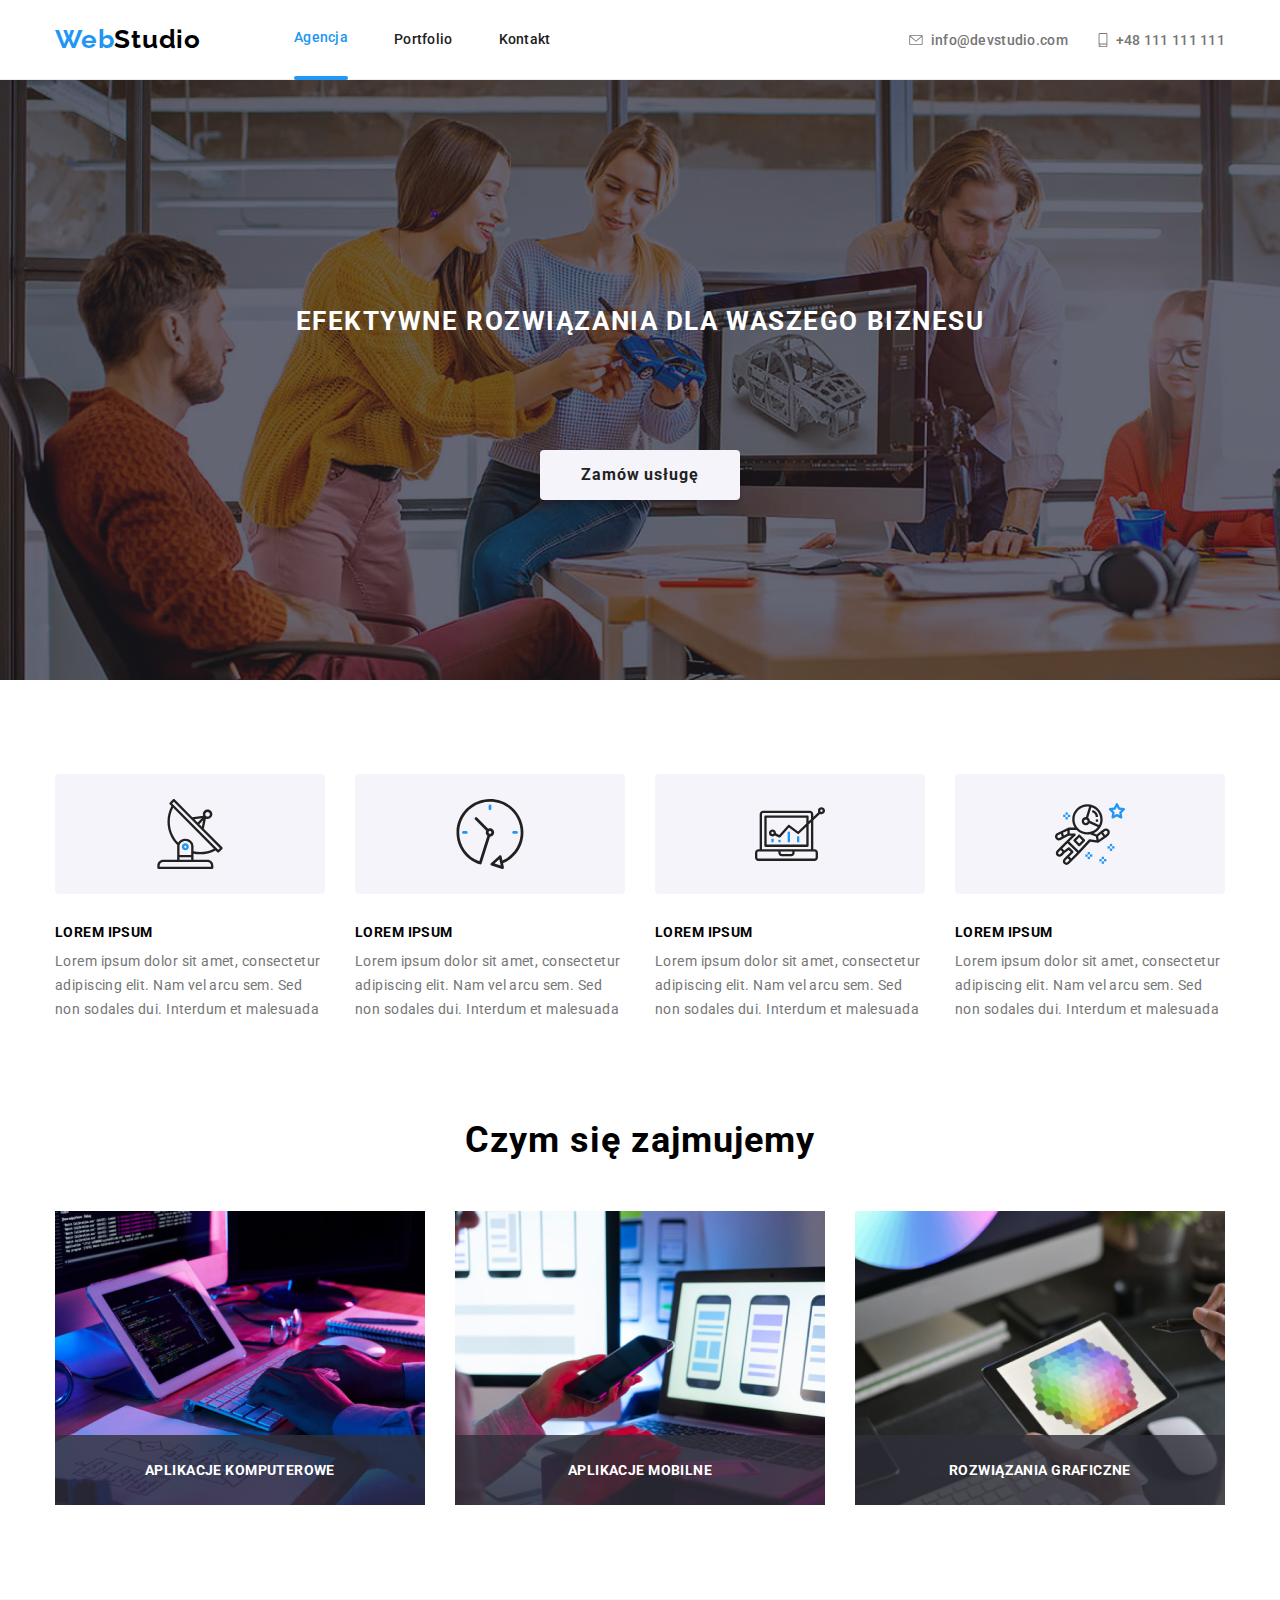
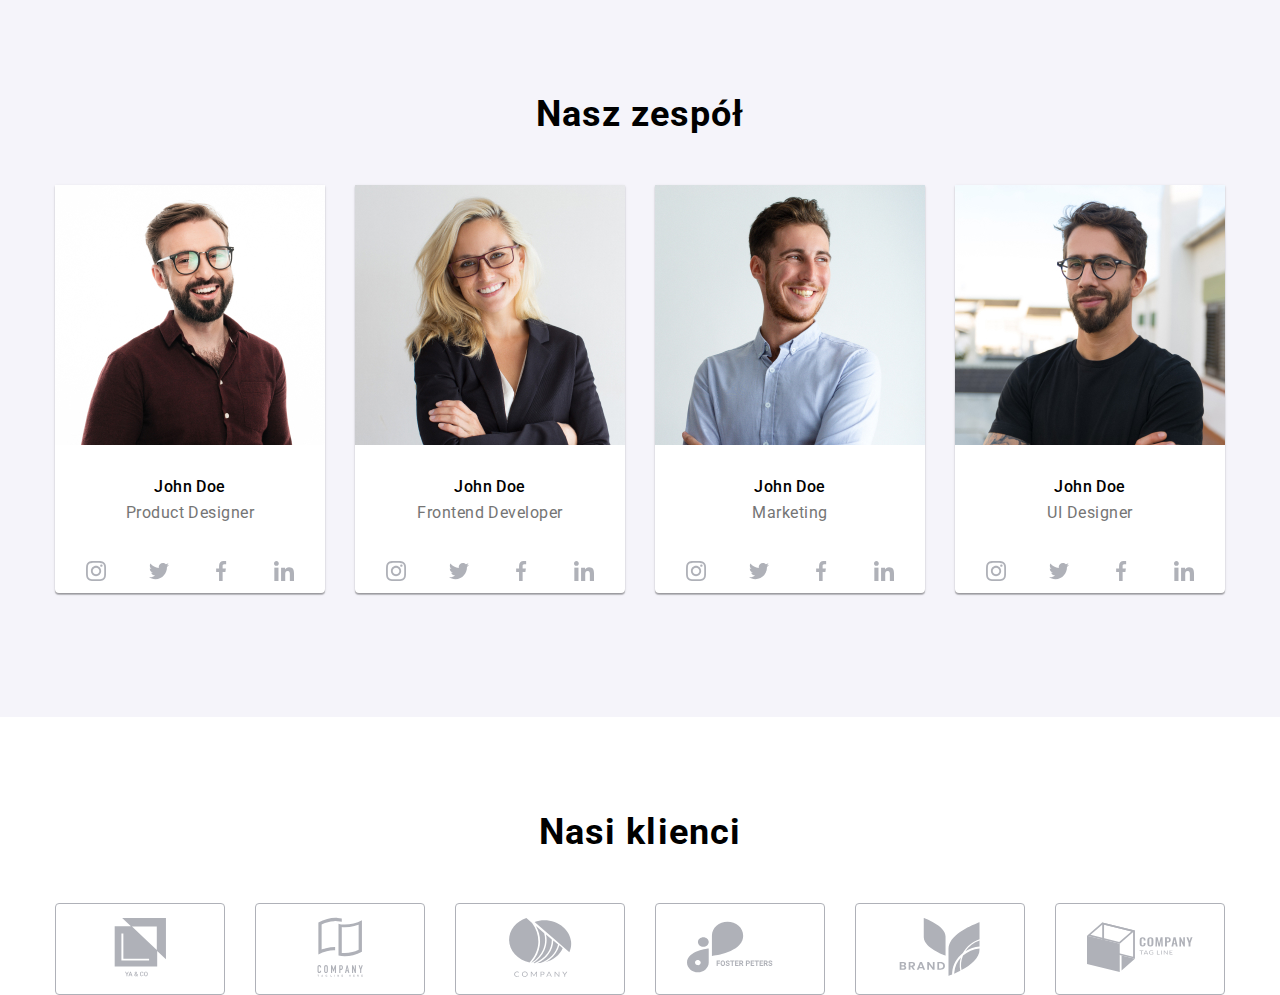
==== commit f7ac3b4c: "work" ====
--- a/index.html
+++ b/index.html
@@ -617,7 +617,7 @@
         </div>
       </section>
 
-      <section class="customers section">
+      <section class="customers">
         <div class="container">
           <div>
             <h2 class="customers__header">Nasi klienci</h2>
--- a/css/main.min.css
+++ b/css/main.min.css
@@ -1 +1 @@
-:root{--black-main: #212121;--second-black: #000000;--main-blue: #2196f3;--background-grey: #2f303a;--main-white: #ffffff;--second-white: #f5f4fa;--main-silver: #757575;--border-grey: #ececec;--second-border-grey: #eeeeee;--icon-footer-grey: rgba(255, 255, 255, 0.1);--icon-grey: #afb1b8}.section{padding:60px 0;display:flex;flex-wrap:wrap;width:100%;align-items:center}@media(min-width: 768px){.section{display:flex;width:100%;align-items:center}}@media(min-width: 1200px){.section{padding:94px 0;display:flex;width:100%;align-items:center}}*,*::after,*::before{margin:0;padding:0}body{font-family:"Roboto",sans-serif;color:var(--main-black)}.container{box-sizing:border-box;max-width:1200px;width:100%;margin:0 auto;padding:0 15px}.purchase__container{box-sizing:border-box;max-width:1200px;width:100%;height:164px;margin:0 auto;padding:0 15px}@media(min-width: 1200px){.purchase__container{height:200px}}.is-hidden{opacity:0;visibility:hidden;pointer-events:none;transform:scale(0)}.header{border-bottom:1px solid var(--border-grey);height:60px;display:flex;align-items:center}@media(min-width: 768px){.header{height:80px}}.header__content{display:flex;justify-content:space-between;align-items:center}@media(min-width: 768px){.header__content{justify-content:flex-start}}@media(min-width: 768px){.header__wrapper{padding-left:83px;display:flex;justify-content:space-between;width:100%;align-items:center}}@media(min-width: 1200px){.header__wrapper{padding-left:93px}}.header__logo{font-family:"Raleway";font-style:normal;font-weight:700;font-size:24px;line-height:28px;letter-spacing:.03em;text-decoration:none;display:flex;align-items:center;transition-duration:250ms;transition-timing-function:cubic-bezier(0.4, 0, 0.2, 1)}.header__logo:hover,.header__logo:focus,.header__logo::after{text-decoration:underline;color:var(--main-blue)}@media(min-width: 1200px){.header__logo{font-size:26px;line-height:31px}}.header__logo-web{color:var(--main-blue)}.header__logo-studio{color:var(--second-black)}.header__links{display:none}@media(min-width: 768px){.header__links{display:flex;list-style-type:none;align-items:center;gap:60px}}@media(min-width: 1200px){.header__links{gap:46px}}.header__links-agency{text-decoration:none;font-style:normal;font-weight:500;font-size:14px;line-height:16px;letter-spacing:.02em;color:var(--black-main);transition-duration:250ms;transition-timing-function:cubic-bezier(0.4, 0, 0.2, 1)}.header__links-agency--active{color:var(--main-blue)}.header__links-agency--active::after{content:"";height:4px;display:block;width:100%;background-color:var(--main-blue);border-radius:2px;position:relative;top:29px}.header__links-agency:hover,.header__links-agency:focus{color:var(--main-blue)}.header__links-portfolio{text-decoration:none;font-style:normal;font-weight:500;font-size:14px;line-height:16px;letter-spacing:.02em;color:var(--black-main);transition-duration:250ms;transition-timing-function:cubic-bezier(0.4, 0, 0.2, 1)}.header__links-portfolio--active{color:var(--main-blue)}.header__links-portfolio--active::after{content:"";height:4px;display:block;width:100%;background-color:var(--main-blue);border-radius:2px;position:relative;top:29px}.header__links-portfolio:hover,.header__links-portfolio:focus{color:var(--main-blue)}.header__links-contact{display:flex;text-decoration:none;font-style:normal;font-weight:500;font-size:14px;line-height:16px;letter-spacing:.02em;color:var(--black-main);transition-duration:250ms;transition-timing-function:cubic-bezier(0.4, 0, 0.2, 1)}.header__links-contact:hover,.header__links-contact:focus{color:var(--main-blue)}.header__contact{display:none}@media(min-width: 768px){.header__contact{line-height:.875;display:block;list-style-type:none;height:38px;font-size:12px}}@media(min-width: 1200px){.header__contact{line-height:.875;display:flex;list-style-type:none;gap:30px;align-items:center}}.header__contact-element{fill:var(--main-silver);text-decoration:none;font-style:normal;font-weight:500;line-height:16px;letter-spacing:.02em;color:var(--main-silver);display:flex;flex-wrap:nowrap}@media(min-width: 768px){.header__contact-element{font-size:12px}}@media(min-width: 1200px){.header__contact-element{font-size:14px;align-items:center}.header__contact-element:hover,.header__contact-element:focus{fill:var(--main-blue);color:var(--main-blue)}}.header__contact-element--transformation{transition-duration:250ms;transition-timing-function:cubic-bezier(0.4, 0, 0.2, 1)}@media(min-width: 768px){.header__contact-icon{margin-right:8px}}.display-none{display:none}.mobile-menu{position:fixed;width:100vw;height:100vh;left:0px;top:0px;background:var(--main-white);z-index:1;transition:scale(1);transition-duration:1s;transition-timing-function:ease}.mobile-menu__button-open{fill:var(--black-main);border:0;background-color:var(--main-white);position:absolute;width:24px;height:16px;top:21px;right:25.33px}@media(min-width: 768px){.mobile-menu__button-open{display:none}}@media(min-width: 1200px){.mobile-menu__button-open{display:none}}.mobile-menu__button-close{position:absolute;top:21px;right:25.33px;width:18.67px;height:18.67px;fill:var(--black-main);border:0;background-color:var(--main-white)}@media(min-width: 768px){.mobile-menu__button-close{display:none}}@media(min-width: 1200px){.mobile-menu__button-close{display:none}}.mobile-menu__links{padding-left:40px;padding-top:48px;list-style:none;margin-bottom:302px}.mobile-menu__links-agency{display:block;text-decoration:none;font-style:normal;font-weight:500;font-size:40px;line-height:47px;padding-bottom:32px;letter-spacing:.02em;color:var(--black-main);transition-duration:250ms;transition-timing-function:cubic-bezier(0.4, 0, 0.2, 1)}.mobile-menu__links-portfolio{display:block;text-decoration:none;font-style:normal;font-weight:500;font-size:40px;line-height:47px;padding-bottom:32px;letter-spacing:.02em;color:var(--black-main);transition-duration:250ms;transition-timing-function:cubic-bezier(0.4, 0, 0.2, 1)}.mobile-menu__links-contact{display:block;text-decoration:none;font-style:normal;font-weight:500;font-size:40px;line-height:47px;letter-spacing:.02em;color:var(--black-main);transition-duration:250ms;transition-timing-function:cubic-bezier(0.4, 0, 0.2, 1)}.mobile-menu__links-contact--active{color:var(--main-blue)}.mobile-menu__contact{display:flex;flex-wrap:wrap;list-style-type:none;padding-left:40px;height:100px;align-content:space-between}.mobile-menu__contact-element-phone{color:var(--main-blue);text-decoration:none;font-weight:500;font-size:34px;line-height:40px;letter-spacing:.02em}.mobile-menu__contact-element-mail{color:var(--main-silver);text-decoration:none;font-weight:500;font-size:24px;line-height:28px;letter-spacing:.02em}.mobile-menu__social{padding-left:30px;margin-top:64px;display:flex;list-style:none}.mobile-menu__social-item{text-decoration:none;color:var(--main-blue);font-weight:500;font-size:18px;line-height:22px;letter-spacing:.02em;padding-right:10px;padding-left:10px;border-right:1px solid rgba(33,33,33,.2)}.mobile-menu__social-item--Linkedin{text-decoration:none;color:var(--main-blue);font-weight:500;font-size:18px;line-height:22px;letter-spacing:.02em;padding-right:10px;padding-left:10px}.purchase{background:var(--background-grey);background-image:linear-gradient(rgba(47, 48, 58, 0.4), rgba(47, 48, 58, 0.4)),url(../images/Img_mobile.jpg);background-size:cover;display:flex;height:400px;padding:0;margin:0 auto}@media(min-width: 768px){.purchase{background-image:linear-gradient(rgba(47, 48, 58, 0.4), rgba(47, 48, 58, 0.4)),url(../images/Img_tablet.jpg)}}@media(min-width: 1200px){.purchase{background-image:linear-gradient(rgba(47, 48, 58, 0.4), rgba(47, 48, 58, 0.4)),url(../images/Img_desktop.jpg);height:600px}}.purchase__position{display:flex;justify-content:center}.purchase__header{width:365px;height:84px;justify-content:center;text-align:center;font-style:normal;font-size:26px;line-height:1.62;letter-spacing:.06em;text-transform:uppercase;color:var(--main-white)}@media(min-width: 1200px){.purchase__header{margin-top:20px;width:696px;height:120px}}.purchase__modal-form{margin-bottom:28px;position:relative;transition-duration:250ms;transition-timing-function:cubic-bezier(0.4, 0, 0.2, 1)}.purchase__modal-form:has(input:focus) svg{fill:var(--main-blue)}.purchase__modal-input{margin-left:40px;box-sizing:border-box;padding-left:42px;width:370px;height:40px;outline:0;border:1px solid rgba(33,33,33,.2);border-radius:4px;font-size:12px;transition-duration:250ms;transition-timing-function:cubic-bezier(0.4, 0, 0.2, 1)}.purchase__modal-input:focus-within{border:1px solid var(--main-blue)}@media(min-width: 1200px){.purchase__modal-input{width:448px}}.purchase__modal-icon{z-index:1;position:absolute;left:55px;top:14px;transition-duration:250ms;transition-timing-function:cubic-bezier(0.4, 0, 0.2, 1)}.purchase__modal-label{left:40px;position:absolute;top:-20px;font-family:"Roboto";font-style:normal;font-weight:400;font-size:12px;line-height:14px;color:var(--main-silver)}.purchase__modal-comment-label{position:absolute;top:-20px;font-family:"Roboto";font-style:normal;font-weight:400;font-size:12px;line-height:14px;color:var(--main-silver)}.purchase__modal-comment{box-sizing:border-box;position:relative;margin-left:40px;width:370px;height:120px}@media(min-width: 1200px){.purchase__modal-comment{width:448px}}.purchase__modal-comment-input{box-sizing:border-box;resize:none;width:370px;height:100%;padding-left:16px;padding-top:12px;outline:0;font-size:12px;line-height:14px;letter-spacing:.01em;color:rgba(117,117,117,.5);border:1px solid rgba(33,33,33,.2);border-radius:4px;transition-duration:250ms;transition-timing-function:cubic-bezier(0.4, 0, 0.2, 1)}.purchase__modal-comment-input:focus-within{border-color:var(--main-blue);border:1px solid var(--main-blue)}@media(min-width: 1200px){.purchase__modal-comment-input{width:448px}}.purchase__modal-statement{position:relative;width:450px;height:74px;font-family:"Roboto";font-style:normal;font-weight:400;font-size:12px;line-height:24px;letter-spacing:.03em;color:var(--main-silver)}@media(min-width: 1200px){.purchase__modal-statement{width:528px;font-size:14px}}.purchase__modal-checkbox{opacity:0;width:16px;height:15px;position:absolute;top:25px;left:40px}.purchase__modal-checkbox:checked+span{fill:var(--main-white);background-color:var(--main-blue);border:1px solid var(--main-blue);border-radius:2px;outline:var(--main-blue)}@media(min-width: 1200px){.purchase__modal-checkbox{left:55px}}.purchase__modal-checkbox-border{box-sizing:border-box;position:absolute;top:25px;left:40px;width:16px;height:15px;border:1px solid var(--black-main);border-radius:2px;display:flex;justify-content:center;align-items:center;cursor:pointer;transition-duration:250ms;transition-timing-function:cubic-bezier(0.4, 0, 0.2, 1);fill:var(--main-white)}@media(min-width: 1200px){.purchase__modal-checkbox-border{left:55px}}.purchase__modal-statement-text{position:absolute;top:20px;left:64px}@media(min-width: 1200px){.purchase__modal-statement-text{left:79px}}.purchase__modal-statement-text-silver{color:var(--main-silver)}.purchase__modal-statement-text-underline{text-decoration:underline;color:var(--main-blue)}.values__header{display:none}.values__list{list-style-type:none;padding:0;justify-content:space-between}@media(min-width: 768px){.values__list{display:flex;flex-wrap:wrap}}@media(min-width: 1200px){.values__list{display:flex}}.values__box{width:100%;height:120px;background-color:var(--second-white);margin-bottom:30px;display:flex;align-items:center;justify-content:center;border-radius:4px}@media(min-width: 768px){.values__box{width:354px}}@media(min-width: 1200px){.values__box{width:270px}}.values__box-header{padding-bottom:10px;width:100%;display:flex;justify-content:center;font-style:normal;font-size:14px;line-height:16px;letter-spacing:.03em;text-transform:uppercase}@media(min-width: 768px){.values__box-header{justify-content:left;width:354px}}@media(min-width: 1200px){.values__box-header{width:270px}}.values__box-text{width:100%;display:flex;height:75px;font-style:normal;font-size:14px;line-height:1.71;letter-spacing:.03em;color:var(--main-silver)}@media(min-width: 768px){.values__box-text{width:354px}}@media(min-width: 1200px){.values__box-text{width:270px}}.activities{display:none}@media(min-width: 1200px){.activities{display:flex;margin-bottom:94px}}.activities__header{display:flex;justify-content:center;font-style:normal;font-size:36px;line-height:42px;text-align:center;letter-spacing:.03em;padding-bottom:50px}.activities__list{list-style-type:none;display:flex;justify-content:space-between;padding:0;position:relative}.activities__list img{display:block;position:relative}.activities__list-item{position:relative}.activities__list-item-shadow{position:absolute;display:block;z-index:1;bottom:0;width:100%;height:70px;display:flex;justify-content:center;align-items:center;font-family:"Roboto";font-style:normal;font-weight:700;font-size:14px;line-height:16px;text-align:center;letter-spacing:.03em;text-transform:uppercase;background:rgba(47,48,58,.8);color:var(--main-white)}.team{background:var(--second-white);padding-top:60px}@media(min-width: 1200px){.team{padding-top:94px}}.team__header{font-style:normal;font-size:36px;line-height:42px;text-align:center;letter-spacing:.03em;padding-bottom:30px}@media(min-width: 1200px){.team__header{padding-bottom:50px}}.team__list{list-style-type:none}@media(min-width: 768px){.team__list{display:flex;flex-wrap:wrap;justify-content:space-between}}.team__list li{background:var(--main-white);box-shadow:0px 1px 3px rgba(0,0,0,.12),0px 1px 1px rgba(0,0,0,.14),0px 2px 1px rgba(0,0,0,.2);border-radius:0px 0px 4px 4px;margin-bottom:30px;padding-left:auto}.team__name{padding-top:30px;padding-bottom:10px;font-style:normal;font-weight:500;font-size:16px;line-height:1;text-align:center;letter-spacing:.03em}.team__job{font-style:normal;font-size:16px;line-height:1;text-align:center;letter-spacing:.03em;color:var(--main-silver)}.team__icon{padding-top:28px;display:flex;justify-content:space-evenly}.customers{margin-top:94px;margin-bottom:94px;height:184px;display:none}.customers__header{font-style:normal;font-size:36px;line-height:42px;text-align:center;letter-spacing:.03em;padding-bottom:50px}.customers__list{list-style-type:none;padding:0;display:flex;justify-content:space-between}.customers li{list-style:none;width:170px;height:92px;border:1px solid #afb1b8;border-radius:4px;display:flex;align-items:center;justify-content:center}.customers__list-item{transition-duration:250ms;transition-timing-function:cubic-bezier(0.4, 0, 0.2, 1);fill:var(--icon-grey)}.customers__list-item:hover,.customers__list-item:focus{border:1px solid var(--main-blue);fill:var(--main-blue)}.footer{background:var(--background-grey);display:flex;height:252px;width:100%;padding-top:60px;display:none}.footer__logo-web{font-family:"Raleway";font-style:normal;font-weight:700;font-size:26px;line-height:31px;letter-spacing:.003em;color:var(--main-blue)}.footer__logo-studio{font-family:"Raleway";font-style:normal;font-weight:700;font-size:26px;line-height:31px;letter-spacing:.03em;color:var(--main-white)}.footer__contact-logo{text-decoration:none;font-family:"Raleway";font-style:normal;font-weight:700;font-size:26px;line-height:1;letter-spacing:.03em}.footer__contact-logo:hover,.footer__contact-logo:focus{text-decoration:underline;color:var(--main-blue)}.footer__contact-list{list-style-type:none;padding-top:20px}.footer__contact-street{font-style:normal;display:flex;font-size:14px;line-height:1.71;letter-spacing:.03em;color:var(--main-white)}.footer__contact-mail{text-decoration:none;font-style:normal;font-size:14px;line-height:1.71;letter-spacing:.03em;color:rgba(255,255,255,.6);padding-bottom:9px;transition-duration:250ms;transition-timing-function:cubic-bezier(0.4, 0, 0.2, 1)}.footer__contact-mail:hover,.footer__contact-mail:focus{color:var(--main-blue)}.footer__contact-phone{text-decoration:none;font-style:normal;font-size:14px;line-height:1.71;letter-spacing:.03em;color:rgba(255,255,255,.6);transition-duration:250ms;transition-timing-function:cubic-bezier(0.4, 0, 0.2, 1)}.footer__contact-phone:hover,.footer__contact-phone:focus{color:var(--main-blue)}.footer__social-header{font-family:"Roboto";font-style:normal;font-weight:700;color:var(--main-white);font-size:14px;line-height:16px;letter-spacing:.03em;text-transform:uppercase;display:flex;justify-content:center;align-items:center;padding-bottom:20px}.footer__social-icons{padding-left:70px}.footer__social{padding-left:32px}.footer__social-list{width:206px;display:flex;list-style:none;justify-content:space-between;--color5: var(--icon-footer-grey);--color3: var(--main-white)}.footer__newsletter{padding-left:78px}.footer__newsletter-header{font-family:"Roboto";font-style:normal;font-weight:700;color:var(--main-white);font-size:14px;line-height:16px;letter-spacing:.03em;text-transform:uppercase;display:flex;align-items:center;padding-bottom:20px}.footer__newsletter-input{outline:0;width:358px;height:50px;font-family:"Roboto";font-style:normal;font-weight:400;font-size:16px;line-height:20px;display:flex;align-items:center;letter-spacing:.03em;background-color:rgba(0,0,0,0);color:rgba(255,255,255,.6);border:1px solid rgba(255,255,255,.3);filter:drop-shadow(0px 4px 4px rgba(0, 0, 0, 0.15));border-radius:4px;box-sizing:border-box;padding-left:16px}.footer__newsletter-box{display:flex}.footer__wrapper{display:flex;width:100%}.portfolio{padding-bottom:94px;display:flex;width:100%;align-items:center}.portfolio__header{display:none}.portfolio__list{display:flex;list-style:none;flex-wrap:wrap;gap:30px;background:var(--main-white);padding:0}.portfolio__list img{display:block}.portfolio__list li{flex-basis:calc((100% - 60px)/3);transition-duration:250ms;transition-timing-function:cubic-bezier(0.4, 0, 0.2, 1)}.portfolio__list li:hover,.portfolio__list li:focus{box-shadow:0px 1px 1px rgba(0,0,0,.12),0px 4px 4px rgba(0,0,0,.06),1px 4px 6px rgba(0,0,0,.16);cursor:pointer}.portfolio__pictures-header{font-style:normal;font-weight:700;font-size:18px;line-height:2;letter-spacing:.06em;padding-left:24px}.portfolio__pictures-description{font-style:normal;font-size:16px;line-height:1.88;letter-spacing:.03em;color:var(--main-silver);padding-left:24px;margin-bottom:20px}.portfolio__pictures-border{padding-top:20px;list-style:none;border:1px solid var(--second-border-grey);border-top:none;list-style:none}.portfolio__buttons{padding-top:100px;padding-bottom:56px;display:flex;width:100%;align-items:center}.portfolio__buttons-list{padding:0;list-style-type:none;display:flex;justify-content:space-evenly;margin-left:auto;margin-right:auto}.portfolio__buttons-wrapper{display:flex;justify-content:center}.portfolio__wrapper{position:relative;width:370px;height:294px;margin-bottom:0;background-color:#bdbdbd;overflow:hidden}.purchase__modal-button{display:flex;justify-content:center;align-items:center}.purchase__modal-button--close{position:absolute;width:30px;height:30px;top:8px;left:412px;background-color:var(--main-white);cursor:pointer;border:1px solid rgba(0,0,0,.1);border-radius:50%}.purchase__modal-button:hover,.purchase__modal-button:focus{cursor:pointer}@media(min-width: 1200px){.purchase__modal-button{display:flex;justify-content:center;align-items:center}.purchase__modal-button--close{position:absolute;width:30px;height:30px;top:8px;left:490px;background-color:var(--main-white);cursor:pointer;border:1px solid rgba(0,0,0,.1);border-radius:50%}.purchase__modal-button:hover,.purchase__modal-button:focus{cursor:pointer}}.purchase__modal-button-send{width:200px;height:50px;left:700px;top:712px;cursor:pointer;background:var(--main-blue);box-shadow:0px 4px 4px rgba(0,0,0,.15);border-radius:4px;border:0;font-family:"Roboto";font-style:normal;font-weight:700;font-size:16px;line-height:30px;text-align:center;letter-spacing:.06em;color:var(--main-white)}.purchase__modal-button-send:hover,.purchase__modal-button-send:focus{cursor:pointer}.purchase__button{margin-top:30px;justify-content:center;align-items:center;display:flex;width:200px;height:50px;border:0;background:var(--second-white);box-shadow:0px 4px 4px rgba(0,0,0,.15);border-radius:4px;font-family:"Roboto";font-style:normal;font-weight:700;font-size:16px;line-height:1.88;letter-spacing:.06em;color:var(--black-main);transition-duration:250ms;transition-timing-function:cubic-bezier(0.4, 0, 0.2, 1)}.purchase__button:hover,.purchase__button:focus{background:var(--main-blue);color:var(--main-white);box-shadow:0px 3px 1px rgba(0,0,0,.1),0px 1px 2px rgba(0,0,0,.08),0px 2px 2px rgba(0,0,0,.12);border-radius:4px;cursor:pointer}.footer__button{margin-left:12px;position:relative;border:none;width:200px;height:50px;background:#2196f3;box-shadow:0px 4px 4px rgba(0,0,0,.15);border-radius:4px;cursor:pointer;font-family:"Roboto";font-style:normal;font-weight:700;font-size:16px;line-height:30px;display:flex;align-items:center;padding-left:42px;letter-spacing:.06em;color:#fff;fill:var(--main-white)}.footer__button svg{position:absolute;left:148px}.portfolio__buttons-design{background:var(--second-white);border:none;font-family:"Roboto";font-style:normal;font-weight:500;font-size:16px;line-height:1.62;text-align:center;letter-spacing:.03em;color:var(--black-main);transition-duration:250ms;transition-timing-function:cubic-bezier(0.4, 0, 0.2, 1)}.portfolio__buttons-design:hover,.portfolio__buttons-design:focus{background:var(--main-blue);color:var(--main-white);box-shadow:0px 3px 1px rgba(0,0,0,.1),0px 1px 2px rgba(0,0,0,.08),0px 2px 2px rgba(0,0,0,.12);border-radius:4px;cursor:pointer}.portfolio__button{padding:0;margin-right:8px}.portfolio__button--1{width:121px;height:38px}.portfolio__button--2{width:93px;height:38px}.portfolio__button--3{width:114px;height:38px}.portfolio__button--4{width:91px;height:38px}.portfolio__button--5{width:121px;height:38px;margin-right:0}.purchase__modal{position:relative;height:609px;width:450px;background-color:var(--main-white);box-shadow:0px 1px 3px rgba(0,0,0,.12),0px 1px 1px rgba(0,0,0,.14),0px 2px 1px rgba(0,0,0,.2);border-radius:4px}@media(min-width: 1200px){.purchase__modal{height:581px;width:528px}}.purchase__modal-header{width:370px;margin-top:40px;margin-left:40px;margin-bottom:30px;font-family:"Roboto";font-style:normal;font-weight:700;font-size:20px;line-height:30px;text-align:center;letter-spacing:.03em;color:var(--black-main)}@media(min-width: 1200px){.purchase__modal-header{width:448px}}.portfolio__text-hover:hover .portfolio__overlay-background{transform:translatey(0%)}.portfolio__overlay-background{position:absolute;bottom:0;left:0;width:100%;height:100%;background:rgba(33,150,243,.9);transform:translatey(100%);transition-duration:250ms;transition-timing-function:cubic-bezier(0.4, 0, 0.2, 1)}.portfolio__overlay-background>span{font-family:"Roboto";font-style:normal;font-weight:400;font-size:18px;line-height:1.56;letter-spacing:.03em;color:var(--main-white)}.portfolio__overlay-text{display:flex;align-items:center;padding-left:24px;padding-right:45px}.purchase__backdrop{position:fixed;display:flex;justify-content:center;align-items:center;top:0;left:0;background:rgba(0,0,0,.2);width:100vw;height:100vh;transform:scale(1);transition-duration:1s;transition-timing-function:ease}.instagram,.twitter,.facebook,.linkedin{fill:var(--icon-grey);background-color:var(--main-white);border-radius:50%;width:44px;height:44px;display:flex;justify-content:center;align-items:center;transition-duration:250ms;transition-timing-function:cubic-bezier(0.4, 0, 0.2, 1)}.instagram:hover,.instagram:focus,.twitter:hover,.twitter:focus,.facebook:hover,.facebook:focus,.linkedin:hover,.linkedin:focus{background-color:var(--main-blue);fill:var(--main-white);cursor:pointer}.footer__instagram,.footer__twitter,.footer__facebook,.footer__linkedin{fill:var(--main-white);background-color:var(--icon-footer-grey);border-radius:50%;width:44px;height:44px;display:flex;justify-content:center;align-items:center;transition-duration:250ms;transition-timing-function:cubic-bezier(0.4, 0, 0.2, 1)}.footer__instagram:hover,.footer__instagram:focus,.footer__twitter:hover,.footer__twitter:focus,.footer__facebook:hover,.footer__facebook:focus,.footer__linkedin:hover,.footer__linkedin:focus{background-color:var(--main-blue);fill:var(--main-white);cursor:pointer}/*# sourceMappingURL=main.min.css.map */+:root{--black-main: #212121;--second-black: #000000;--main-blue: #2196f3;--background-grey: #2f303a;--main-white: #ffffff;--second-white: #f5f4fa;--main-silver: #757575;--border-grey: #ececec;--second-border-grey: #eeeeee;--icon-footer-grey: rgba(255, 255, 255, 0.1);--icon-grey: #afb1b8}.section{padding:60px 0;display:flex;flex-wrap:wrap;width:100%;align-items:center}@media(min-width: 768px){.section{display:flex;width:100%;align-items:center}}@media(min-width: 1200px){.section{padding:94px 0;display:flex;width:100%;align-items:center}}*,*::after,*::before{margin:0;padding:0}body{font-family:"Roboto",sans-serif;color:var(--main-black)}.container{box-sizing:border-box;max-width:1200px;width:100%;margin:0 auto;padding:0 15px}.purchase__container{box-sizing:border-box;max-width:1200px;width:100%;height:164px;margin:0 auto;padding:0 15px}@media(min-width: 1200px){.purchase__container{height:200px}}.is-hidden{opacity:0;visibility:hidden;pointer-events:none;transform:scale(0)}.header{border-bottom:1px solid var(--border-grey);height:60px;display:flex;align-items:center}@media(min-width: 768px){.header{height:80px}}.header__content{display:flex;justify-content:space-between;align-items:center}@media(min-width: 768px){.header__content{justify-content:flex-start}}@media(min-width: 768px){.header__wrapper{padding-left:83px;display:flex;justify-content:space-between;width:100%;align-items:center}}@media(min-width: 1200px){.header__wrapper{padding-left:93px}}.header__logo{font-family:"Raleway";font-style:normal;font-weight:700;font-size:24px;line-height:28px;letter-spacing:.03em;text-decoration:none;display:flex;align-items:center;transition-duration:250ms;transition-timing-function:cubic-bezier(0.4, 0, 0.2, 1)}.header__logo:hover,.header__logo:focus,.header__logo::after{text-decoration:underline;color:var(--main-blue)}@media(min-width: 1200px){.header__logo{font-size:26px;line-height:31px}}.header__logo-web{color:var(--main-blue)}.header__logo-studio{color:var(--second-black)}.header__links{display:none}@media(min-width: 768px){.header__links{display:flex;list-style-type:none;align-items:center;gap:60px}}@media(min-width: 1200px){.header__links{gap:46px}}.header__links-agency{text-decoration:none;font-style:normal;font-weight:500;font-size:14px;line-height:16px;letter-spacing:.02em;color:var(--black-main);transition-duration:250ms;transition-timing-function:cubic-bezier(0.4, 0, 0.2, 1)}.header__links-agency--active{color:var(--main-blue)}.header__links-agency--active::after{content:"";height:4px;display:block;width:100%;background-color:var(--main-blue);border-radius:2px;position:relative;top:29px}.header__links-agency:hover,.header__links-agency:focus{color:var(--main-blue)}.header__links-portfolio{text-decoration:none;font-style:normal;font-weight:500;font-size:14px;line-height:16px;letter-spacing:.02em;color:var(--black-main);transition-duration:250ms;transition-timing-function:cubic-bezier(0.4, 0, 0.2, 1)}.header__links-portfolio--active{color:var(--main-blue)}.header__links-portfolio--active::after{content:"";height:4px;display:block;width:100%;background-color:var(--main-blue);border-radius:2px;position:relative;top:29px}.header__links-portfolio:hover,.header__links-portfolio:focus{color:var(--main-blue)}.header__links-contact{display:flex;text-decoration:none;font-style:normal;font-weight:500;font-size:14px;line-height:16px;letter-spacing:.02em;color:var(--black-main);transition-duration:250ms;transition-timing-function:cubic-bezier(0.4, 0, 0.2, 1)}.header__links-contact:hover,.header__links-contact:focus{color:var(--main-blue)}.header__contact{display:none}@media(min-width: 768px){.header__contact{line-height:.875;display:block;list-style-type:none;height:38px;font-size:12px}}@media(min-width: 1200px){.header__contact{line-height:.875;display:flex;list-style-type:none;gap:30px;align-items:center}}.header__contact-element{fill:var(--main-silver);text-decoration:none;font-style:normal;font-weight:500;line-height:16px;letter-spacing:.02em;color:var(--main-silver);display:flex;flex-wrap:nowrap}@media(min-width: 768px){.header__contact-element{font-size:12px}}@media(min-width: 1200px){.header__contact-element{font-size:14px;align-items:center}.header__contact-element:hover,.header__contact-element:focus{fill:var(--main-blue);color:var(--main-blue)}}.header__contact-element--transformation{transition-duration:250ms;transition-timing-function:cubic-bezier(0.4, 0, 0.2, 1)}@media(min-width: 768px){.header__contact-icon{margin-right:8px}}.display-none{display:none}.mobile-menu{position:fixed;width:100vw;height:100vh;left:0px;top:0px;background:var(--main-white);z-index:1;transition:scale(1);transition-duration:1s;transition-timing-function:ease}.mobile-menu__button-open{fill:var(--black-main);border:0;background-color:var(--main-white);position:absolute;width:24px;height:16px;top:21px;right:25.33px}@media(min-width: 768px){.mobile-menu__button-open{display:none}}@media(min-width: 1200px){.mobile-menu__button-open{display:none}}.mobile-menu__button-close{position:absolute;top:21px;right:25.33px;width:18.67px;height:18.67px;fill:var(--black-main);border:0;background-color:var(--main-white)}@media(min-width: 768px){.mobile-menu__button-close{display:none}}@media(min-width: 1200px){.mobile-menu__button-close{display:none}}.mobile-menu__links{padding-left:40px;padding-top:48px;list-style:none;margin-bottom:302px}.mobile-menu__links-agency{display:block;text-decoration:none;font-style:normal;font-weight:500;font-size:40px;line-height:47px;padding-bottom:32px;letter-spacing:.02em;color:var(--black-main);transition-duration:250ms;transition-timing-function:cubic-bezier(0.4, 0, 0.2, 1)}.mobile-menu__links-portfolio{display:block;text-decoration:none;font-style:normal;font-weight:500;font-size:40px;line-height:47px;padding-bottom:32px;letter-spacing:.02em;color:var(--black-main);transition-duration:250ms;transition-timing-function:cubic-bezier(0.4, 0, 0.2, 1)}.mobile-menu__links-contact{display:block;text-decoration:none;font-style:normal;font-weight:500;font-size:40px;line-height:47px;letter-spacing:.02em;color:var(--black-main);transition-duration:250ms;transition-timing-function:cubic-bezier(0.4, 0, 0.2, 1)}.mobile-menu__links-contact--active{color:var(--main-blue)}.mobile-menu__contact{display:flex;flex-wrap:wrap;list-style-type:none;padding-left:40px;height:100px;align-content:space-between}.mobile-menu__contact-element-phone{color:var(--main-blue);text-decoration:none;font-weight:500;font-size:34px;line-height:40px;letter-spacing:.02em}.mobile-menu__contact-element-mail{color:var(--main-silver);text-decoration:none;font-weight:500;font-size:24px;line-height:28px;letter-spacing:.02em}.mobile-menu__social{padding-left:30px;margin-top:64px;display:flex;list-style:none}.mobile-menu__social-item{text-decoration:none;color:var(--main-blue);font-weight:500;font-size:18px;line-height:22px;letter-spacing:.02em;padding-right:10px;padding-left:10px;border-right:1px solid rgba(33,33,33,.2)}.mobile-menu__social-item--Linkedin{text-decoration:none;color:var(--main-blue);font-weight:500;font-size:18px;line-height:22px;letter-spacing:.02em;padding-right:10px;padding-left:10px}.purchase{background:var(--background-grey);background-image:linear-gradient(rgba(47, 48, 58, 0.4), rgba(47, 48, 58, 0.4)),url(../images/Img_mobile.jpg);background-size:cover;display:flex;height:400px;padding:0;margin:0 auto}@media(min-width: 768px){.purchase{background-image:linear-gradient(rgba(47, 48, 58, 0.4), rgba(47, 48, 58, 0.4)),url(../images/Img_tablet.jpg)}}@media(min-width: 1200px){.purchase{background-image:linear-gradient(rgba(47, 48, 58, 0.4), rgba(47, 48, 58, 0.4)),url(../images/Img_desktop.jpg);height:600px}}.purchase__position{display:flex;justify-content:center}.purchase__header{width:365px;height:84px;justify-content:center;text-align:center;font-style:normal;font-size:26px;line-height:1.62;letter-spacing:.06em;text-transform:uppercase;color:var(--main-white)}@media(min-width: 1200px){.purchase__header{margin-top:20px;width:696px;height:120px}}.purchase__modal-form{margin-bottom:28px;position:relative;transition-duration:250ms;transition-timing-function:cubic-bezier(0.4, 0, 0.2, 1)}.purchase__modal-form:has(input:focus) svg{fill:var(--main-blue)}.purchase__modal-input{margin-left:40px;box-sizing:border-box;padding-left:42px;width:370px;height:40px;outline:0;border:1px solid rgba(33,33,33,.2);border-radius:4px;font-size:12px;transition-duration:250ms;transition-timing-function:cubic-bezier(0.4, 0, 0.2, 1)}.purchase__modal-input:focus-within{border:1px solid var(--main-blue)}@media(min-width: 1200px){.purchase__modal-input{width:448px}}.purchase__modal-icon{z-index:1;position:absolute;left:55px;top:14px;transition-duration:250ms;transition-timing-function:cubic-bezier(0.4, 0, 0.2, 1)}.purchase__modal-label{left:40px;position:absolute;top:-20px;font-family:"Roboto";font-style:normal;font-weight:400;font-size:12px;line-height:14px;color:var(--main-silver)}.purchase__modal-comment-label{position:absolute;top:-20px;font-family:"Roboto";font-style:normal;font-weight:400;font-size:12px;line-height:14px;color:var(--main-silver)}.purchase__modal-comment{box-sizing:border-box;position:relative;margin-left:40px;width:370px;height:120px}@media(min-width: 1200px){.purchase__modal-comment{width:448px}}.purchase__modal-comment-input{box-sizing:border-box;resize:none;width:370px;height:100%;padding-left:16px;padding-top:12px;outline:0;font-size:12px;line-height:14px;letter-spacing:.01em;color:rgba(117,117,117,.5);border:1px solid rgba(33,33,33,.2);border-radius:4px;transition-duration:250ms;transition-timing-function:cubic-bezier(0.4, 0, 0.2, 1)}.purchase__modal-comment-input:focus-within{border-color:var(--main-blue);border:1px solid var(--main-blue)}@media(min-width: 1200px){.purchase__modal-comment-input{width:448px}}.purchase__modal-statement{position:relative;width:450px;height:74px;font-family:"Roboto";font-style:normal;font-weight:400;font-size:12px;line-height:24px;letter-spacing:.03em;color:var(--main-silver)}@media(min-width: 1200px){.purchase__modal-statement{width:528px;font-size:14px}}.purchase__modal-checkbox{opacity:0;width:16px;height:15px;position:absolute;top:25px;left:40px}.purchase__modal-checkbox:checked+span{fill:var(--main-white);background-color:var(--main-blue);border:1px solid var(--main-blue);border-radius:2px;outline:var(--main-blue)}@media(min-width: 1200px){.purchase__modal-checkbox{left:55px}}.purchase__modal-checkbox-border{box-sizing:border-box;position:absolute;top:25px;left:40px;width:16px;height:15px;border:1px solid var(--black-main);border-radius:2px;display:flex;justify-content:center;align-items:center;cursor:pointer;transition-duration:250ms;transition-timing-function:cubic-bezier(0.4, 0, 0.2, 1);fill:var(--main-white)}@media(min-width: 1200px){.purchase__modal-checkbox-border{left:55px}}.purchase__modal-statement-text{position:absolute;top:20px;left:64px}@media(min-width: 1200px){.purchase__modal-statement-text{left:79px}}.purchase__modal-statement-text-silver{color:var(--main-silver)}.purchase__modal-statement-text-underline{text-decoration:underline;color:var(--main-blue)}.values__header{display:none}.values__list{list-style-type:none;padding:0;justify-content:space-between}@media(min-width: 768px){.values__list{display:flex;flex-wrap:wrap}}@media(min-width: 1200px){.values__list{display:flex}}.values__box{width:100%;height:120px;background-color:var(--second-white);margin-bottom:30px;display:flex;align-items:center;justify-content:center;border-radius:4px}@media(min-width: 768px){.values__box{width:354px}}@media(min-width: 1200px){.values__box{width:270px}}.values__box-header{padding-bottom:10px;width:100%;display:flex;justify-content:center;font-style:normal;font-size:14px;line-height:16px;letter-spacing:.03em;text-transform:uppercase}@media(min-width: 768px){.values__box-header{justify-content:left;width:354px}}@media(min-width: 1200px){.values__box-header{width:270px}}.values__box-text{width:100%;display:flex;height:75px;font-style:normal;font-size:14px;line-height:1.71;letter-spacing:.03em;color:var(--main-silver)}@media(min-width: 768px){.values__box-text{width:354px}}@media(min-width: 1200px){.values__box-text{width:270px}}.activities{display:none}@media(min-width: 1200px){.activities{display:flex;margin-bottom:94px}}.activities__header{display:flex;justify-content:center;font-style:normal;font-size:36px;line-height:42px;text-align:center;letter-spacing:.03em;padding-bottom:50px}.activities__list{list-style-type:none;display:flex;justify-content:space-between;padding:0;position:relative}.activities__list img{display:block;position:relative}.activities__list-item{position:relative}.activities__list-item-shadow{position:absolute;display:block;z-index:1;bottom:0;width:100%;height:70px;display:flex;justify-content:center;align-items:center;font-family:"Roboto";font-style:normal;font-weight:700;font-size:14px;line-height:16px;text-align:center;letter-spacing:.03em;text-transform:uppercase;background:rgba(47,48,58,.8);color:var(--main-white)}.team{background:var(--second-white);padding-top:60px;padding-bottom:60px;margin-bottom:60px}@media(min-width: 1200px){.team{padding-top:94px;padding-bottom:94px;margin-bottom:94px}}.team__header{font-style:normal;font-size:36px;line-height:42px;text-align:center;letter-spacing:.03em;padding-bottom:30px}@media(min-width: 1200px){.team__header{padding-bottom:50px}}.team__list{list-style-type:none}@media(min-width: 768px){.team__list{display:flex;flex-wrap:wrap;justify-content:space-between}}.team__list li{background:var(--main-white);box-shadow:0px 1px 3px rgba(0,0,0,.12),0px 1px 1px rgba(0,0,0,.14),0px 2px 1px rgba(0,0,0,.2);border-radius:0px 0px 4px 4px;margin-bottom:30px;padding-left:auto}.team__name{padding-top:30px;padding-bottom:10px;font-style:normal;font-weight:500;font-size:16px;line-height:1;text-align:center;letter-spacing:.03em}.team__job{font-style:normal;font-size:16px;line-height:1;text-align:center;letter-spacing:.03em;color:var(--main-silver)}.team__icon{padding-top:28px;display:flex;justify-content:space-evenly}.customers__header{font-style:normal;font-size:36px;line-height:42px;text-align:center;letter-spacing:.03em;padding-bottom:30px}@media(min-width: 1200px){.customers__header{padding-bottom:50px}}.customers__list{list-style-type:none;padding:0;display:flex;justify-content:space-between}.customers li{list-style:none;width:170px;height:92px;border:1px solid #afb1b8;border-radius:4px;display:flex;align-items:center;justify-content:center}.customers__list-item{transition-duration:250ms;transition-timing-function:cubic-bezier(0.4, 0, 0.2, 1);fill:var(--icon-grey)}.customers__list-item:hover,.customers__list-item:focus{border:1px solid var(--main-blue);fill:var(--main-blue)}.footer{background:var(--background-grey);display:flex;height:252px;width:100%;padding-top:60px;display:none}.footer__logo-web{font-family:"Raleway";font-style:normal;font-weight:700;font-size:26px;line-height:31px;letter-spacing:.003em;color:var(--main-blue)}.footer__logo-studio{font-family:"Raleway";font-style:normal;font-weight:700;font-size:26px;line-height:31px;letter-spacing:.03em;color:var(--main-white)}.footer__contact-logo{text-decoration:none;font-family:"Raleway";font-style:normal;font-weight:700;font-size:26px;line-height:1;letter-spacing:.03em}.footer__contact-logo:hover,.footer__contact-logo:focus{text-decoration:underline;color:var(--main-blue)}.footer__contact-list{list-style-type:none;padding-top:20px}.footer__contact-street{font-style:normal;display:flex;font-size:14px;line-height:1.71;letter-spacing:.03em;color:var(--main-white)}.footer__contact-mail{text-decoration:none;font-style:normal;font-size:14px;line-height:1.71;letter-spacing:.03em;color:rgba(255,255,255,.6);padding-bottom:9px;transition-duration:250ms;transition-timing-function:cubic-bezier(0.4, 0, 0.2, 1)}.footer__contact-mail:hover,.footer__contact-mail:focus{color:var(--main-blue)}.footer__contact-phone{text-decoration:none;font-style:normal;font-size:14px;line-height:1.71;letter-spacing:.03em;color:rgba(255,255,255,.6);transition-duration:250ms;transition-timing-function:cubic-bezier(0.4, 0, 0.2, 1)}.footer__contact-phone:hover,.footer__contact-phone:focus{color:var(--main-blue)}.footer__social-header{font-family:"Roboto";font-style:normal;font-weight:700;color:var(--main-white);font-size:14px;line-height:16px;letter-spacing:.03em;text-transform:uppercase;display:flex;justify-content:center;align-items:center;padding-bottom:20px}.footer__social-icons{padding-left:70px}.footer__social{padding-left:32px}.footer__social-list{width:206px;display:flex;list-style:none;justify-content:space-between;--color5: var(--icon-footer-grey);--color3: var(--main-white)}.footer__newsletter{padding-left:78px}.footer__newsletter-header{font-family:"Roboto";font-style:normal;font-weight:700;color:var(--main-white);font-size:14px;line-height:16px;letter-spacing:.03em;text-transform:uppercase;display:flex;align-items:center;padding-bottom:20px}.footer__newsletter-input{outline:0;width:358px;height:50px;font-family:"Roboto";font-style:normal;font-weight:400;font-size:16px;line-height:20px;display:flex;align-items:center;letter-spacing:.03em;background-color:rgba(0,0,0,0);color:rgba(255,255,255,.6);border:1px solid rgba(255,255,255,.3);filter:drop-shadow(0px 4px 4px rgba(0, 0, 0, 0.15));border-radius:4px;box-sizing:border-box;padding-left:16px}.footer__newsletter-box{display:flex}.footer__wrapper{display:flex;width:100%}.portfolio{padding-bottom:94px;display:flex;width:100%;align-items:center}.portfolio__header{display:none}.portfolio__list{display:flex;list-style:none;flex-wrap:wrap;gap:30px;background:var(--main-white);padding:0}.portfolio__list img{display:block}.portfolio__list li{flex-basis:calc((100% - 60px)/3);transition-duration:250ms;transition-timing-function:cubic-bezier(0.4, 0, 0.2, 1)}.portfolio__list li:hover,.portfolio__list li:focus{box-shadow:0px 1px 1px rgba(0,0,0,.12),0px 4px 4px rgba(0,0,0,.06),1px 4px 6px rgba(0,0,0,.16);cursor:pointer}.portfolio__pictures-header{font-style:normal;font-weight:700;font-size:18px;line-height:2;letter-spacing:.06em;padding-left:24px}.portfolio__pictures-description{font-style:normal;font-size:16px;line-height:1.88;letter-spacing:.03em;color:var(--main-silver);padding-left:24px;margin-bottom:20px}.portfolio__pictures-border{padding-top:20px;list-style:none;border:1px solid var(--second-border-grey);border-top:none;list-style:none}.portfolio__buttons{padding-top:100px;padding-bottom:56px;display:flex;width:100%;align-items:center}.portfolio__buttons-list{padding:0;list-style-type:none;display:flex;justify-content:space-evenly;margin-left:auto;margin-right:auto}.portfolio__buttons-wrapper{display:flex;justify-content:center}.portfolio__wrapper{position:relative;width:370px;height:294px;margin-bottom:0;background-color:#bdbdbd;overflow:hidden}.purchase__modal-button{display:flex;justify-content:center;align-items:center}.purchase__modal-button--close{position:absolute;width:30px;height:30px;top:8px;left:412px;background-color:var(--main-white);cursor:pointer;border:1px solid rgba(0,0,0,.1);border-radius:50%}.purchase__modal-button:hover,.purchase__modal-button:focus{cursor:pointer}@media(min-width: 1200px){.purchase__modal-button{display:flex;justify-content:center;align-items:center}.purchase__modal-button--close{position:absolute;width:30px;height:30px;top:8px;left:490px;background-color:var(--main-white);cursor:pointer;border:1px solid rgba(0,0,0,.1);border-radius:50%}.purchase__modal-button:hover,.purchase__modal-button:focus{cursor:pointer}}.purchase__modal-button-send{width:200px;height:50px;left:700px;top:712px;cursor:pointer;background:var(--main-blue);box-shadow:0px 4px 4px rgba(0,0,0,.15);border-radius:4px;border:0;font-family:"Roboto";font-style:normal;font-weight:700;font-size:16px;line-height:30px;text-align:center;letter-spacing:.06em;color:var(--main-white)}.purchase__modal-button-send:hover,.purchase__modal-button-send:focus{cursor:pointer}.purchase__button{margin-top:30px;justify-content:center;align-items:center;display:flex;width:200px;height:50px;border:0;background:var(--second-white);box-shadow:0px 4px 4px rgba(0,0,0,.15);border-radius:4px;font-family:"Roboto";font-style:normal;font-weight:700;font-size:16px;line-height:1.88;letter-spacing:.06em;color:var(--black-main);transition-duration:250ms;transition-timing-function:cubic-bezier(0.4, 0, 0.2, 1)}.purchase__button:hover,.purchase__button:focus{background:var(--main-blue);color:var(--main-white);box-shadow:0px 3px 1px rgba(0,0,0,.1),0px 1px 2px rgba(0,0,0,.08),0px 2px 2px rgba(0,0,0,.12);border-radius:4px;cursor:pointer}.footer__button{margin-left:12px;position:relative;border:none;width:200px;height:50px;background:#2196f3;box-shadow:0px 4px 4px rgba(0,0,0,.15);border-radius:4px;cursor:pointer;font-family:"Roboto";font-style:normal;font-weight:700;font-size:16px;line-height:30px;display:flex;align-items:center;padding-left:42px;letter-spacing:.06em;color:#fff;fill:var(--main-white)}.footer__button svg{position:absolute;left:148px}.portfolio__buttons-design{background:var(--second-white);border:none;font-family:"Roboto";font-style:normal;font-weight:500;font-size:16px;line-height:1.62;text-align:center;letter-spacing:.03em;color:var(--black-main);transition-duration:250ms;transition-timing-function:cubic-bezier(0.4, 0, 0.2, 1)}.portfolio__buttons-design:hover,.portfolio__buttons-design:focus{background:var(--main-blue);color:var(--main-white);box-shadow:0px 3px 1px rgba(0,0,0,.1),0px 1px 2px rgba(0,0,0,.08),0px 2px 2px rgba(0,0,0,.12);border-radius:4px;cursor:pointer}.portfolio__button{padding:0;margin-right:8px}.portfolio__button--1{width:121px;height:38px}.portfolio__button--2{width:93px;height:38px}.portfolio__button--3{width:114px;height:38px}.portfolio__button--4{width:91px;height:38px}.portfolio__button--5{width:121px;height:38px;margin-right:0}.purchase__modal{position:relative;height:609px;width:450px;background-color:var(--main-white);box-shadow:0px 1px 3px rgba(0,0,0,.12),0px 1px 1px rgba(0,0,0,.14),0px 2px 1px rgba(0,0,0,.2);border-radius:4px}@media(min-width: 1200px){.purchase__modal{height:581px;width:528px}}.purchase__modal-header{width:370px;margin-top:40px;margin-left:40px;margin-bottom:30px;font-family:"Roboto";font-style:normal;font-weight:700;font-size:20px;line-height:30px;text-align:center;letter-spacing:.03em;color:var(--black-main)}@media(min-width: 1200px){.purchase__modal-header{width:448px}}.portfolio__text-hover:hover .portfolio__overlay-background{transform:translatey(0%)}.portfolio__overlay-background{position:absolute;bottom:0;left:0;width:100%;height:100%;background:rgba(33,150,243,.9);transform:translatey(100%);transition-duration:250ms;transition-timing-function:cubic-bezier(0.4, 0, 0.2, 1)}.portfolio__overlay-background>span{font-family:"Roboto";font-style:normal;font-weight:400;font-size:18px;line-height:1.56;letter-spacing:.03em;color:var(--main-white)}.portfolio__overlay-text{display:flex;align-items:center;padding-left:24px;padding-right:45px}.purchase__backdrop{position:fixed;display:flex;justify-content:center;align-items:center;top:0;left:0;background:rgba(0,0,0,.2);width:100vw;height:100vh;transform:scale(1);transition-duration:1s;transition-timing-function:ease}.instagram,.twitter,.facebook,.linkedin{fill:var(--icon-grey);background-color:var(--main-white);border-radius:50%;width:44px;height:44px;display:flex;justify-content:center;align-items:center;transition-duration:250ms;transition-timing-function:cubic-bezier(0.4, 0, 0.2, 1)}.instagram:hover,.instagram:focus,.twitter:hover,.twitter:focus,.facebook:hover,.facebook:focus,.linkedin:hover,.linkedin:focus{background-color:var(--main-blue);fill:var(--main-white);cursor:pointer}.footer__instagram,.footer__twitter,.footer__facebook,.footer__linkedin{fill:var(--main-white);background-color:var(--icon-footer-grey);border-radius:50%;width:44px;height:44px;display:flex;justify-content:center;align-items:center;transition-duration:250ms;transition-timing-function:cubic-bezier(0.4, 0, 0.2, 1)}.footer__instagram:hover,.footer__instagram:focus,.footer__twitter:hover,.footer__twitter:focus,.footer__facebook:hover,.footer__facebook:focus,.footer__linkedin:hover,.footer__linkedin:focus{background-color:var(--main-blue);fill:var(--main-white);cursor:pointer}/*# sourceMappingURL=main.min.css.map */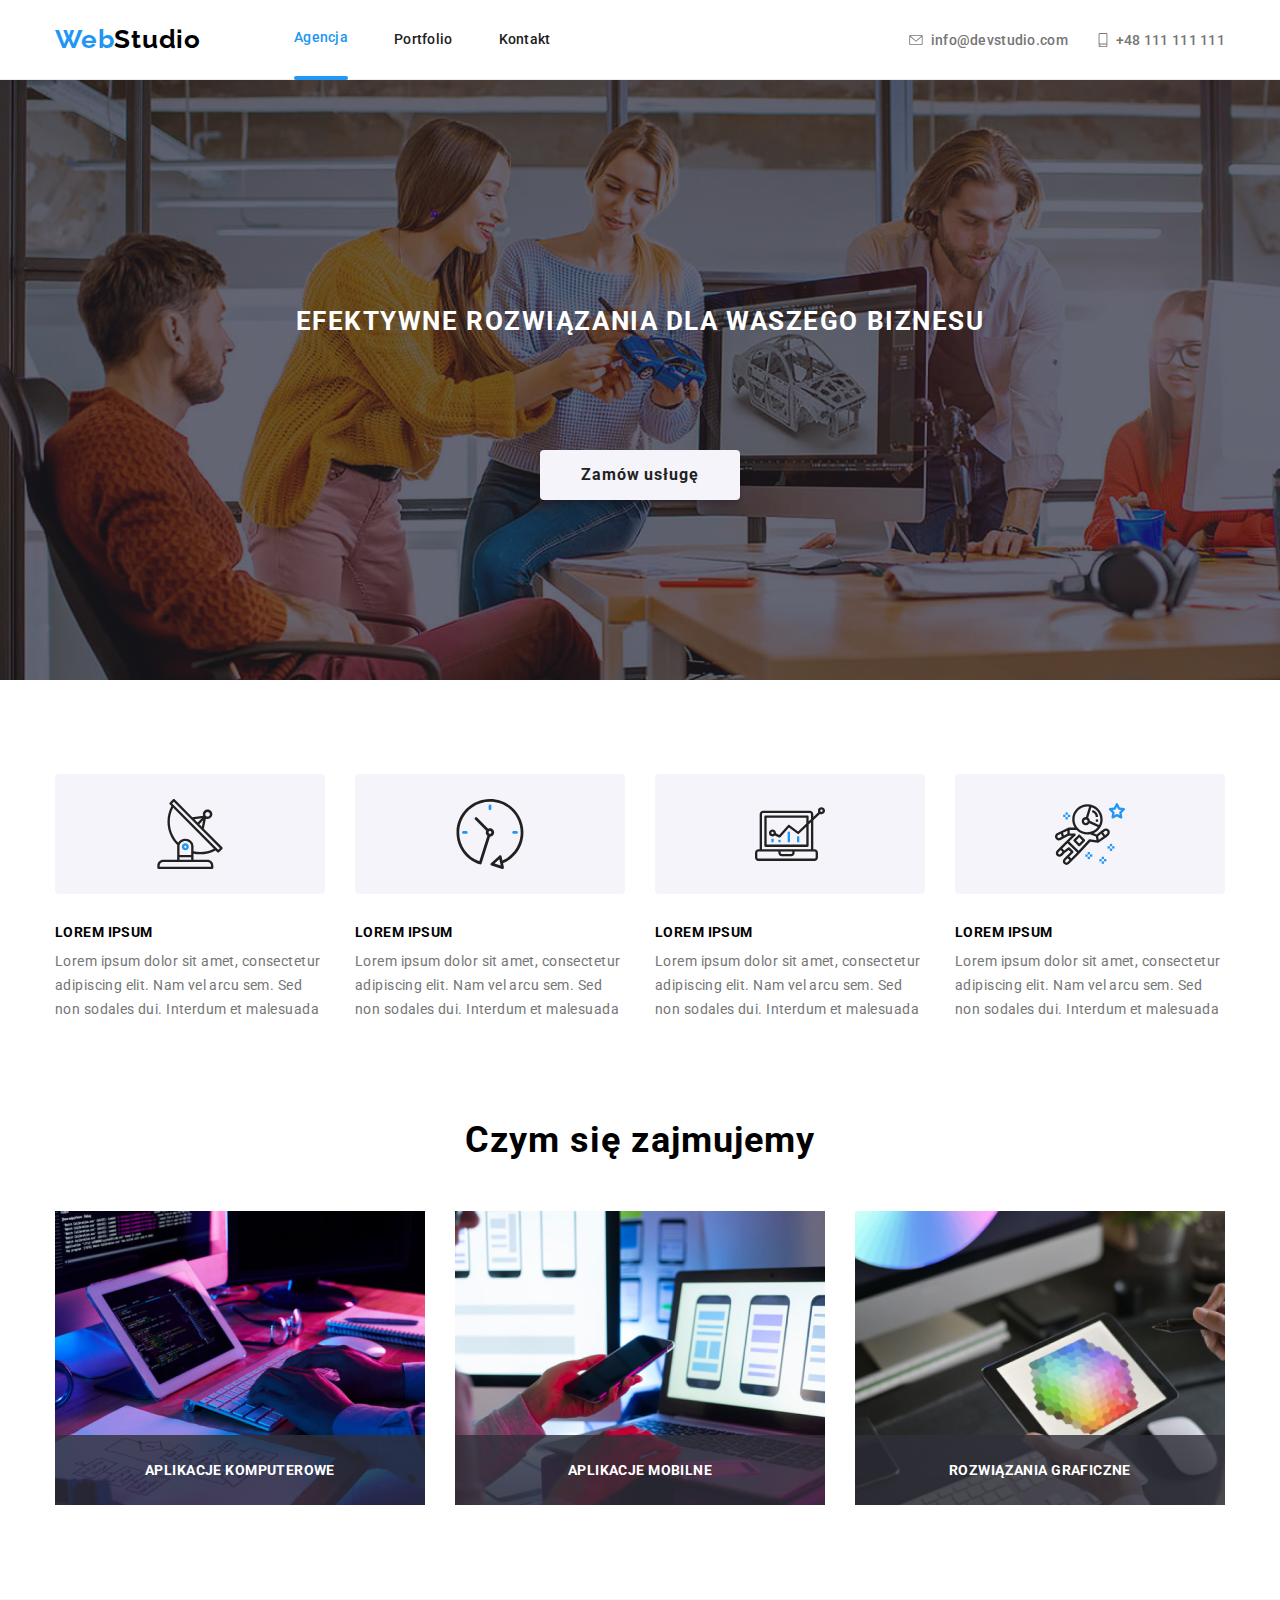
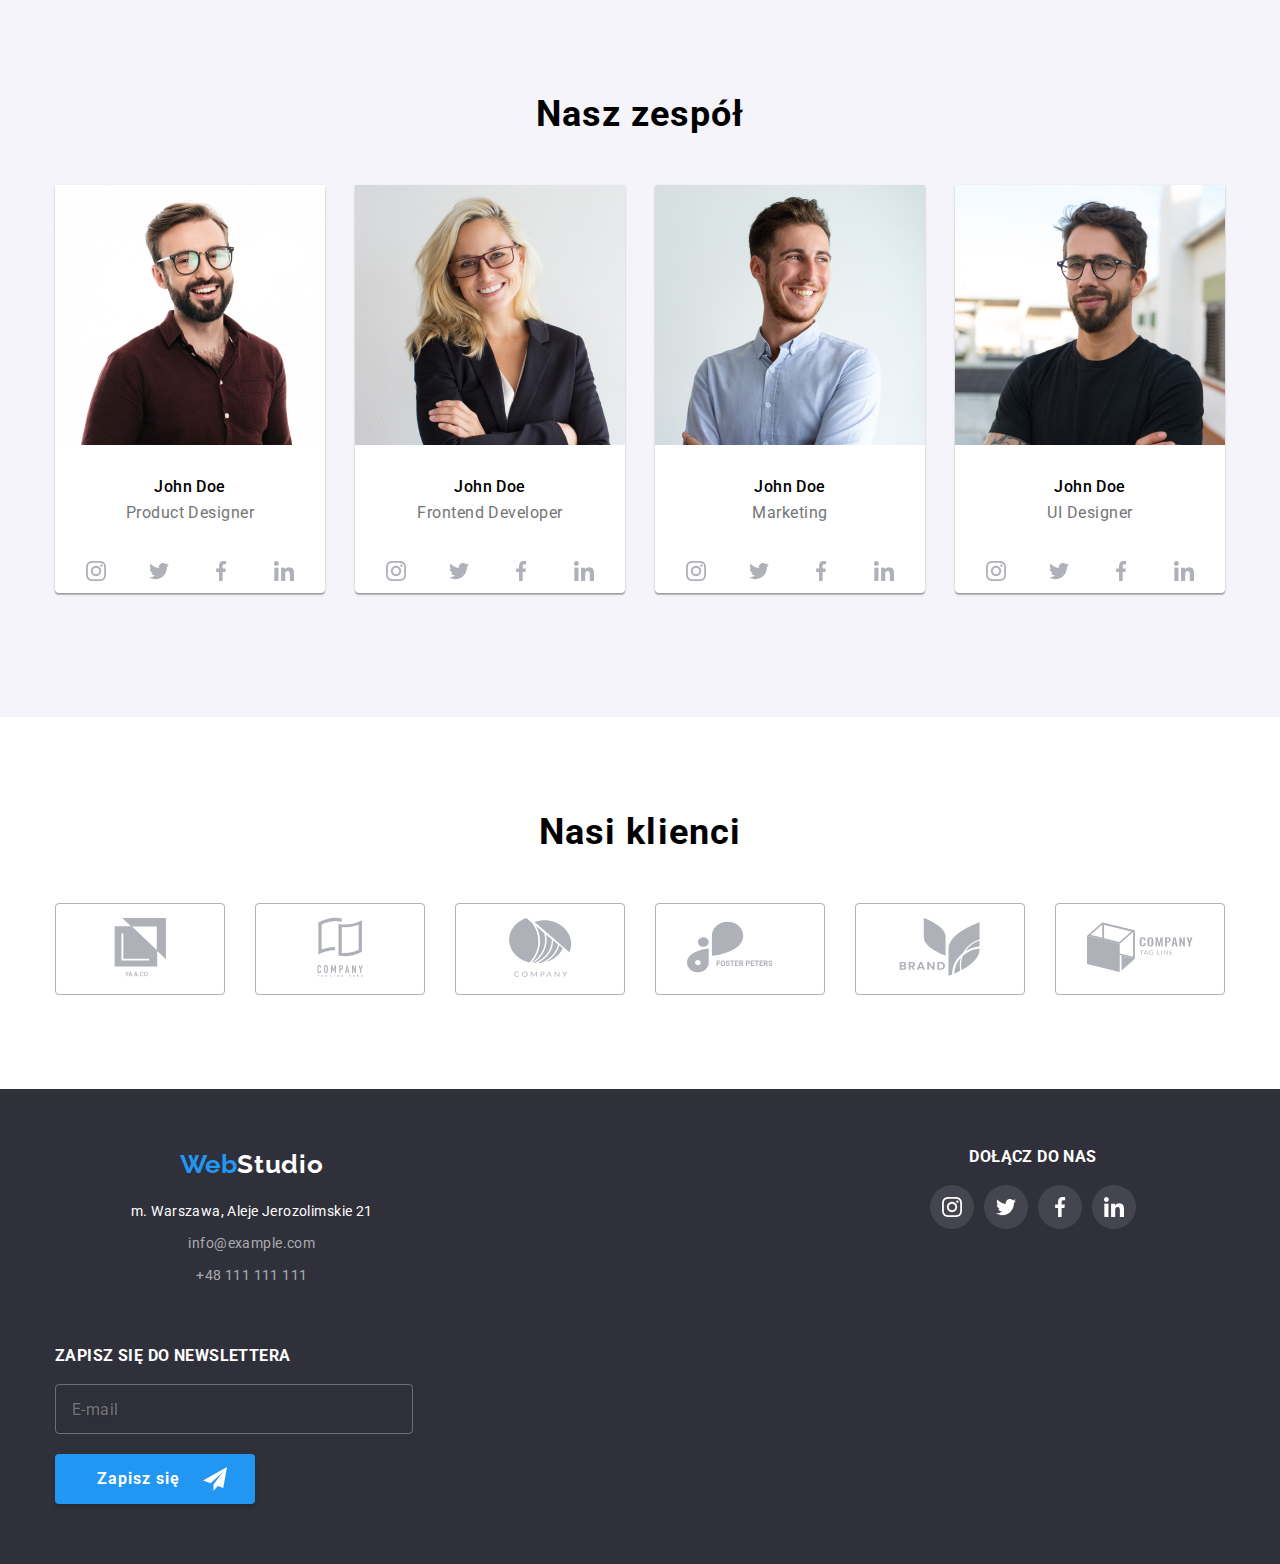
==== commit 899fcab1: "push" ====
--- a/index.html
+++ b/index.html
@@ -673,11 +673,13 @@
     <footer class="footer">
       <div class="container">
         <div class="footer__wrapper">
+          <div class="footer__wrapper-tablet">
+          <div class="footer__wrapper-logo-contact">
+          <a class="footer__contact-logo" href="index.html">
+            <span class="footer__logo-web">Web</span>
+            <span class="footer__logo-studio">Studio</span>
+          </a>
           <div class="footer__contact">
-            <a class="footer__contact-logo" href="index.html">
-              <span class="footer__logo-web">Web</span>
-              <span class="footer__logo-studio">Studio</span>
-            </a>
 
             <ul class="footer__contact-list">
               <li>
@@ -697,6 +699,7 @@
                 >
               </li>
             </ul>
+          </div>
           </div>
           <div class="footer__social">
             <div class="footer__social-header">
@@ -739,6 +742,8 @@
               </ul>
             </div>
           </div>
+          </div>
+          <div class="footer__newsletter-wrapper">
           <form class="footer__newsletter">
             <div class="footer__newsletter-header">
               <h3>Zapisz się do newslettera</h3>
@@ -760,6 +765,7 @@
               </button>
             </div>
           </form>
+          </div>
         </div>
       </div>
     </footer>
--- a/css/main.min.css
+++ b/css/main.min.css
@@ -1 +1 @@
-:root{--black-main: #212121;--second-black: #000000;--main-blue: #2196f3;--background-grey: #2f303a;--main-white: #ffffff;--second-white: #f5f4fa;--main-silver: #757575;--border-grey: #ececec;--second-border-grey: #eeeeee;--icon-footer-grey: rgba(255, 255, 255, 0.1);--icon-grey: #afb1b8}.section{padding:60px 0;display:flex;flex-wrap:wrap;width:100%;align-items:center}@media(min-width: 768px){.section{display:flex;width:100%;align-items:center}}@media(min-width: 1200px){.section{padding:94px 0;display:flex;width:100%;align-items:center}}*,*::after,*::before{margin:0;padding:0}body{font-family:"Roboto",sans-serif;color:var(--main-black)}.container{box-sizing:border-box;max-width:1200px;width:100%;margin:0 auto;padding:0 15px}.purchase__container{box-sizing:border-box;max-width:1200px;width:100%;height:164px;margin:0 auto;padding:0 15px}@media(min-width: 1200px){.purchase__container{height:200px}}.is-hidden{opacity:0;visibility:hidden;pointer-events:none;transform:scale(0)}.header{border-bottom:1px solid var(--border-grey);height:60px;display:flex;align-items:center}@media(min-width: 768px){.header{height:80px}}.header__content{display:flex;justify-content:space-between;align-items:center}@media(min-width: 768px){.header__content{justify-content:flex-start}}@media(min-width: 768px){.header__wrapper{padding-left:83px;display:flex;justify-content:space-between;width:100%;align-items:center}}@media(min-width: 1200px){.header__wrapper{padding-left:93px}}.header__logo{font-family:"Raleway";font-style:normal;font-weight:700;font-size:24px;line-height:28px;letter-spacing:.03em;text-decoration:none;display:flex;align-items:center;transition-duration:250ms;transition-timing-function:cubic-bezier(0.4, 0, 0.2, 1)}.header__logo:hover,.header__logo:focus,.header__logo::after{text-decoration:underline;color:var(--main-blue)}@media(min-width: 1200px){.header__logo{font-size:26px;line-height:31px}}.header__logo-web{color:var(--main-blue)}.header__logo-studio{color:var(--second-black)}.header__links{display:none}@media(min-width: 768px){.header__links{display:flex;list-style-type:none;align-items:center;gap:60px}}@media(min-width: 1200px){.header__links{gap:46px}}.header__links-agency{text-decoration:none;font-style:normal;font-weight:500;font-size:14px;line-height:16px;letter-spacing:.02em;color:var(--black-main);transition-duration:250ms;transition-timing-function:cubic-bezier(0.4, 0, 0.2, 1)}.header__links-agency--active{color:var(--main-blue)}.header__links-agency--active::after{content:"";height:4px;display:block;width:100%;background-color:var(--main-blue);border-radius:2px;position:relative;top:29px}.header__links-agency:hover,.header__links-agency:focus{color:var(--main-blue)}.header__links-portfolio{text-decoration:none;font-style:normal;font-weight:500;font-size:14px;line-height:16px;letter-spacing:.02em;color:var(--black-main);transition-duration:250ms;transition-timing-function:cubic-bezier(0.4, 0, 0.2, 1)}.header__links-portfolio--active{color:var(--main-blue)}.header__links-portfolio--active::after{content:"";height:4px;display:block;width:100%;background-color:var(--main-blue);border-radius:2px;position:relative;top:29px}.header__links-portfolio:hover,.header__links-portfolio:focus{color:var(--main-blue)}.header__links-contact{display:flex;text-decoration:none;font-style:normal;font-weight:500;font-size:14px;line-height:16px;letter-spacing:.02em;color:var(--black-main);transition-duration:250ms;transition-timing-function:cubic-bezier(0.4, 0, 0.2, 1)}.header__links-contact:hover,.header__links-contact:focus{color:var(--main-blue)}.header__contact{display:none}@media(min-width: 768px){.header__contact{line-height:.875;display:block;list-style-type:none;height:38px;font-size:12px}}@media(min-width: 1200px){.header__contact{line-height:.875;display:flex;list-style-type:none;gap:30px;align-items:center}}.header__contact-element{fill:var(--main-silver);text-decoration:none;font-style:normal;font-weight:500;line-height:16px;letter-spacing:.02em;color:var(--main-silver);display:flex;flex-wrap:nowrap}@media(min-width: 768px){.header__contact-element{font-size:12px}}@media(min-width: 1200px){.header__contact-element{font-size:14px;align-items:center}.header__contact-element:hover,.header__contact-element:focus{fill:var(--main-blue);color:var(--main-blue)}}.header__contact-element--transformation{transition-duration:250ms;transition-timing-function:cubic-bezier(0.4, 0, 0.2, 1)}@media(min-width: 768px){.header__contact-icon{margin-right:8px}}.display-none{display:none}.mobile-menu{position:fixed;width:100vw;height:100vh;left:0px;top:0px;background:var(--main-white);z-index:1;transition:scale(1);transition-duration:1s;transition-timing-function:ease}.mobile-menu__button-open{fill:var(--black-main);border:0;background-color:var(--main-white);position:absolute;width:24px;height:16px;top:21px;right:25.33px}@media(min-width: 768px){.mobile-menu__button-open{display:none}}@media(min-width: 1200px){.mobile-menu__button-open{display:none}}.mobile-menu__button-close{position:absolute;top:21px;right:25.33px;width:18.67px;height:18.67px;fill:var(--black-main);border:0;background-color:var(--main-white)}@media(min-width: 768px){.mobile-menu__button-close{display:none}}@media(min-width: 1200px){.mobile-menu__button-close{display:none}}.mobile-menu__links{padding-left:40px;padding-top:48px;list-style:none;margin-bottom:302px}.mobile-menu__links-agency{display:block;text-decoration:none;font-style:normal;font-weight:500;font-size:40px;line-height:47px;padding-bottom:32px;letter-spacing:.02em;color:var(--black-main);transition-duration:250ms;transition-timing-function:cubic-bezier(0.4, 0, 0.2, 1)}.mobile-menu__links-portfolio{display:block;text-decoration:none;font-style:normal;font-weight:500;font-size:40px;line-height:47px;padding-bottom:32px;letter-spacing:.02em;color:var(--black-main);transition-duration:250ms;transition-timing-function:cubic-bezier(0.4, 0, 0.2, 1)}.mobile-menu__links-contact{display:block;text-decoration:none;font-style:normal;font-weight:500;font-size:40px;line-height:47px;letter-spacing:.02em;color:var(--black-main);transition-duration:250ms;transition-timing-function:cubic-bezier(0.4, 0, 0.2, 1)}.mobile-menu__links-contact--active{color:var(--main-blue)}.mobile-menu__contact{display:flex;flex-wrap:wrap;list-style-type:none;padding-left:40px;height:100px;align-content:space-between}.mobile-menu__contact-element-phone{color:var(--main-blue);text-decoration:none;font-weight:500;font-size:34px;line-height:40px;letter-spacing:.02em}.mobile-menu__contact-element-mail{color:var(--main-silver);text-decoration:none;font-weight:500;font-size:24px;line-height:28px;letter-spacing:.02em}.mobile-menu__social{padding-left:30px;margin-top:64px;display:flex;list-style:none}.mobile-menu__social-item{text-decoration:none;color:var(--main-blue);font-weight:500;font-size:18px;line-height:22px;letter-spacing:.02em;padding-right:10px;padding-left:10px;border-right:1px solid rgba(33,33,33,.2)}.mobile-menu__social-item--Linkedin{text-decoration:none;color:var(--main-blue);font-weight:500;font-size:18px;line-height:22px;letter-spacing:.02em;padding-right:10px;padding-left:10px}.purchase{background:var(--background-grey);background-image:linear-gradient(rgba(47, 48, 58, 0.4), rgba(47, 48, 58, 0.4)),url(../images/Img_mobile.jpg);background-size:cover;display:flex;height:400px;padding:0;margin:0 auto}@media(min-width: 768px){.purchase{background-image:linear-gradient(rgba(47, 48, 58, 0.4), rgba(47, 48, 58, 0.4)),url(../images/Img_tablet.jpg)}}@media(min-width: 1200px){.purchase{background-image:linear-gradient(rgba(47, 48, 58, 0.4), rgba(47, 48, 58, 0.4)),url(../images/Img_desktop.jpg);height:600px}}.purchase__position{display:flex;justify-content:center}.purchase__header{width:365px;height:84px;justify-content:center;text-align:center;font-style:normal;font-size:26px;line-height:1.62;letter-spacing:.06em;text-transform:uppercase;color:var(--main-white)}@media(min-width: 1200px){.purchase__header{margin-top:20px;width:696px;height:120px}}.purchase__modal-form{margin-bottom:28px;position:relative;transition-duration:250ms;transition-timing-function:cubic-bezier(0.4, 0, 0.2, 1)}.purchase__modal-form:has(input:focus) svg{fill:var(--main-blue)}.purchase__modal-input{margin-left:40px;box-sizing:border-box;padding-left:42px;width:370px;height:40px;outline:0;border:1px solid rgba(33,33,33,.2);border-radius:4px;font-size:12px;transition-duration:250ms;transition-timing-function:cubic-bezier(0.4, 0, 0.2, 1)}.purchase__modal-input:focus-within{border:1px solid var(--main-blue)}@media(min-width: 1200px){.purchase__modal-input{width:448px}}.purchase__modal-icon{z-index:1;position:absolute;left:55px;top:14px;transition-duration:250ms;transition-timing-function:cubic-bezier(0.4, 0, 0.2, 1)}.purchase__modal-label{left:40px;position:absolute;top:-20px;font-family:"Roboto";font-style:normal;font-weight:400;font-size:12px;line-height:14px;color:var(--main-silver)}.purchase__modal-comment-label{position:absolute;top:-20px;font-family:"Roboto";font-style:normal;font-weight:400;font-size:12px;line-height:14px;color:var(--main-silver)}.purchase__modal-comment{box-sizing:border-box;position:relative;margin-left:40px;width:370px;height:120px}@media(min-width: 1200px){.purchase__modal-comment{width:448px}}.purchase__modal-comment-input{box-sizing:border-box;resize:none;width:370px;height:100%;padding-left:16px;padding-top:12px;outline:0;font-size:12px;line-height:14px;letter-spacing:.01em;color:rgba(117,117,117,.5);border:1px solid rgba(33,33,33,.2);border-radius:4px;transition-duration:250ms;transition-timing-function:cubic-bezier(0.4, 0, 0.2, 1)}.purchase__modal-comment-input:focus-within{border-color:var(--main-blue);border:1px solid var(--main-blue)}@media(min-width: 1200px){.purchase__modal-comment-input{width:448px}}.purchase__modal-statement{position:relative;width:450px;height:74px;font-family:"Roboto";font-style:normal;font-weight:400;font-size:12px;line-height:24px;letter-spacing:.03em;color:var(--main-silver)}@media(min-width: 1200px){.purchase__modal-statement{width:528px;font-size:14px}}.purchase__modal-checkbox{opacity:0;width:16px;height:15px;position:absolute;top:25px;left:40px}.purchase__modal-checkbox:checked+span{fill:var(--main-white);background-color:var(--main-blue);border:1px solid var(--main-blue);border-radius:2px;outline:var(--main-blue)}@media(min-width: 1200px){.purchase__modal-checkbox{left:55px}}.purchase__modal-checkbox-border{box-sizing:border-box;position:absolute;top:25px;left:40px;width:16px;height:15px;border:1px solid var(--black-main);border-radius:2px;display:flex;justify-content:center;align-items:center;cursor:pointer;transition-duration:250ms;transition-timing-function:cubic-bezier(0.4, 0, 0.2, 1);fill:var(--main-white)}@media(min-width: 1200px){.purchase__modal-checkbox-border{left:55px}}.purchase__modal-statement-text{position:absolute;top:20px;left:64px}@media(min-width: 1200px){.purchase__modal-statement-text{left:79px}}.purchase__modal-statement-text-silver{color:var(--main-silver)}.purchase__modal-statement-text-underline{text-decoration:underline;color:var(--main-blue)}.values__header{display:none}.values__list{list-style-type:none;padding:0;justify-content:space-between}@media(min-width: 768px){.values__list{display:flex;flex-wrap:wrap}}@media(min-width: 1200px){.values__list{display:flex}}.values__box{width:100%;height:120px;background-color:var(--second-white);margin-bottom:30px;display:flex;align-items:center;justify-content:center;border-radius:4px}@media(min-width: 768px){.values__box{width:354px}}@media(min-width: 1200px){.values__box{width:270px}}.values__box-header{padding-bottom:10px;width:100%;display:flex;justify-content:center;font-style:normal;font-size:14px;line-height:16px;letter-spacing:.03em;text-transform:uppercase}@media(min-width: 768px){.values__box-header{justify-content:left;width:354px}}@media(min-width: 1200px){.values__box-header{width:270px}}.values__box-text{width:100%;display:flex;height:75px;font-style:normal;font-size:14px;line-height:1.71;letter-spacing:.03em;color:var(--main-silver)}@media(min-width: 768px){.values__box-text{width:354px}}@media(min-width: 1200px){.values__box-text{width:270px}}.activities{display:none}@media(min-width: 1200px){.activities{display:flex;margin-bottom:94px}}.activities__header{display:flex;justify-content:center;font-style:normal;font-size:36px;line-height:42px;text-align:center;letter-spacing:.03em;padding-bottom:50px}.activities__list{list-style-type:none;display:flex;justify-content:space-between;padding:0;position:relative}.activities__list img{display:block;position:relative}.activities__list-item{position:relative}.activities__list-item-shadow{position:absolute;display:block;z-index:1;bottom:0;width:100%;height:70px;display:flex;justify-content:center;align-items:center;font-family:"Roboto";font-style:normal;font-weight:700;font-size:14px;line-height:16px;text-align:center;letter-spacing:.03em;text-transform:uppercase;background:rgba(47,48,58,.8);color:var(--main-white)}.team{background:var(--second-white);padding-top:60px;padding-bottom:60px;margin-bottom:60px}@media(min-width: 1200px){.team{padding-top:94px;padding-bottom:94px;margin-bottom:94px}}.team__header{font-style:normal;font-size:36px;line-height:42px;text-align:center;letter-spacing:.03em;padding-bottom:30px}@media(min-width: 1200px){.team__header{padding-bottom:50px}}.team__list{list-style-type:none}@media(min-width: 768px){.team__list{display:flex;flex-wrap:wrap;justify-content:space-between}}.team__list li{background:var(--main-white);box-shadow:0px 1px 3px rgba(0,0,0,.12),0px 1px 1px rgba(0,0,0,.14),0px 2px 1px rgba(0,0,0,.2);border-radius:0px 0px 4px 4px;margin-bottom:30px;padding-left:auto}.team__name{padding-top:30px;padding-bottom:10px;font-style:normal;font-weight:500;font-size:16px;line-height:1;text-align:center;letter-spacing:.03em}.team__job{font-style:normal;font-size:16px;line-height:1;text-align:center;letter-spacing:.03em;color:var(--main-silver)}.team__icon{padding-top:28px;display:flex;justify-content:space-evenly}.customers__header{font-style:normal;font-size:36px;line-height:42px;text-align:center;letter-spacing:.03em;padding-bottom:30px}@media(min-width: 1200px){.customers__header{padding-bottom:50px}}.customers__list{list-style-type:none;padding:0;display:flex;justify-content:space-between}.customers li{list-style:none;width:170px;height:92px;border:1px solid #afb1b8;border-radius:4px;display:flex;align-items:center;justify-content:center}.customers__list-item{transition-duration:250ms;transition-timing-function:cubic-bezier(0.4, 0, 0.2, 1);fill:var(--icon-grey)}.customers__list-item:hover,.customers__list-item:focus{border:1px solid var(--main-blue);fill:var(--main-blue)}.footer{background:var(--background-grey);display:flex;height:252px;width:100%;padding-top:60px;display:none}.footer__logo-web{font-family:"Raleway";font-style:normal;font-weight:700;font-size:26px;line-height:31px;letter-spacing:.003em;color:var(--main-blue)}.footer__logo-studio{font-family:"Raleway";font-style:normal;font-weight:700;font-size:26px;line-height:31px;letter-spacing:.03em;color:var(--main-white)}.footer__contact-logo{text-decoration:none;font-family:"Raleway";font-style:normal;font-weight:700;font-size:26px;line-height:1;letter-spacing:.03em}.footer__contact-logo:hover,.footer__contact-logo:focus{text-decoration:underline;color:var(--main-blue)}.footer__contact-list{list-style-type:none;padding-top:20px}.footer__contact-street{font-style:normal;display:flex;font-size:14px;line-height:1.71;letter-spacing:.03em;color:var(--main-white)}.footer__contact-mail{text-decoration:none;font-style:normal;font-size:14px;line-height:1.71;letter-spacing:.03em;color:rgba(255,255,255,.6);padding-bottom:9px;transition-duration:250ms;transition-timing-function:cubic-bezier(0.4, 0, 0.2, 1)}.footer__contact-mail:hover,.footer__contact-mail:focus{color:var(--main-blue)}.footer__contact-phone{text-decoration:none;font-style:normal;font-size:14px;line-height:1.71;letter-spacing:.03em;color:rgba(255,255,255,.6);transition-duration:250ms;transition-timing-function:cubic-bezier(0.4, 0, 0.2, 1)}.footer__contact-phone:hover,.footer__contact-phone:focus{color:var(--main-blue)}.footer__social-header{font-family:"Roboto";font-style:normal;font-weight:700;color:var(--main-white);font-size:14px;line-height:16px;letter-spacing:.03em;text-transform:uppercase;display:flex;justify-content:center;align-items:center;padding-bottom:20px}.footer__social-icons{padding-left:70px}.footer__social{padding-left:32px}.footer__social-list{width:206px;display:flex;list-style:none;justify-content:space-between;--color5: var(--icon-footer-grey);--color3: var(--main-white)}.footer__newsletter{padding-left:78px}.footer__newsletter-header{font-family:"Roboto";font-style:normal;font-weight:700;color:var(--main-white);font-size:14px;line-height:16px;letter-spacing:.03em;text-transform:uppercase;display:flex;align-items:center;padding-bottom:20px}.footer__newsletter-input{outline:0;width:358px;height:50px;font-family:"Roboto";font-style:normal;font-weight:400;font-size:16px;line-height:20px;display:flex;align-items:center;letter-spacing:.03em;background-color:rgba(0,0,0,0);color:rgba(255,255,255,.6);border:1px solid rgba(255,255,255,.3);filter:drop-shadow(0px 4px 4px rgba(0, 0, 0, 0.15));border-radius:4px;box-sizing:border-box;padding-left:16px}.footer__newsletter-box{display:flex}.footer__wrapper{display:flex;width:100%}.portfolio{padding-bottom:94px;display:flex;width:100%;align-items:center}.portfolio__header{display:none}.portfolio__list{display:flex;list-style:none;flex-wrap:wrap;gap:30px;background:var(--main-white);padding:0}.portfolio__list img{display:block}.portfolio__list li{flex-basis:calc((100% - 60px)/3);transition-duration:250ms;transition-timing-function:cubic-bezier(0.4, 0, 0.2, 1)}.portfolio__list li:hover,.portfolio__list li:focus{box-shadow:0px 1px 1px rgba(0,0,0,.12),0px 4px 4px rgba(0,0,0,.06),1px 4px 6px rgba(0,0,0,.16);cursor:pointer}.portfolio__pictures-header{font-style:normal;font-weight:700;font-size:18px;line-height:2;letter-spacing:.06em;padding-left:24px}.portfolio__pictures-description{font-style:normal;font-size:16px;line-height:1.88;letter-spacing:.03em;color:var(--main-silver);padding-left:24px;margin-bottom:20px}.portfolio__pictures-border{padding-top:20px;list-style:none;border:1px solid var(--second-border-grey);border-top:none;list-style:none}.portfolio__buttons{padding-top:100px;padding-bottom:56px;display:flex;width:100%;align-items:center}.portfolio__buttons-list{padding:0;list-style-type:none;display:flex;justify-content:space-evenly;margin-left:auto;margin-right:auto}.portfolio__buttons-wrapper{display:flex;justify-content:center}.portfolio__wrapper{position:relative;width:370px;height:294px;margin-bottom:0;background-color:#bdbdbd;overflow:hidden}.purchase__modal-button{display:flex;justify-content:center;align-items:center}.purchase__modal-button--close{position:absolute;width:30px;height:30px;top:8px;left:412px;background-color:var(--main-white);cursor:pointer;border:1px solid rgba(0,0,0,.1);border-radius:50%}.purchase__modal-button:hover,.purchase__modal-button:focus{cursor:pointer}@media(min-width: 1200px){.purchase__modal-button{display:flex;justify-content:center;align-items:center}.purchase__modal-button--close{position:absolute;width:30px;height:30px;top:8px;left:490px;background-color:var(--main-white);cursor:pointer;border:1px solid rgba(0,0,0,.1);border-radius:50%}.purchase__modal-button:hover,.purchase__modal-button:focus{cursor:pointer}}.purchase__modal-button-send{width:200px;height:50px;left:700px;top:712px;cursor:pointer;background:var(--main-blue);box-shadow:0px 4px 4px rgba(0,0,0,.15);border-radius:4px;border:0;font-family:"Roboto";font-style:normal;font-weight:700;font-size:16px;line-height:30px;text-align:center;letter-spacing:.06em;color:var(--main-white)}.purchase__modal-button-send:hover,.purchase__modal-button-send:focus{cursor:pointer}.purchase__button{margin-top:30px;justify-content:center;align-items:center;display:flex;width:200px;height:50px;border:0;background:var(--second-white);box-shadow:0px 4px 4px rgba(0,0,0,.15);border-radius:4px;font-family:"Roboto";font-style:normal;font-weight:700;font-size:16px;line-height:1.88;letter-spacing:.06em;color:var(--black-main);transition-duration:250ms;transition-timing-function:cubic-bezier(0.4, 0, 0.2, 1)}.purchase__button:hover,.purchase__button:focus{background:var(--main-blue);color:var(--main-white);box-shadow:0px 3px 1px rgba(0,0,0,.1),0px 1px 2px rgba(0,0,0,.08),0px 2px 2px rgba(0,0,0,.12);border-radius:4px;cursor:pointer}.footer__button{margin-left:12px;position:relative;border:none;width:200px;height:50px;background:#2196f3;box-shadow:0px 4px 4px rgba(0,0,0,.15);border-radius:4px;cursor:pointer;font-family:"Roboto";font-style:normal;font-weight:700;font-size:16px;line-height:30px;display:flex;align-items:center;padding-left:42px;letter-spacing:.06em;color:#fff;fill:var(--main-white)}.footer__button svg{position:absolute;left:148px}.portfolio__buttons-design{background:var(--second-white);border:none;font-family:"Roboto";font-style:normal;font-weight:500;font-size:16px;line-height:1.62;text-align:center;letter-spacing:.03em;color:var(--black-main);transition-duration:250ms;transition-timing-function:cubic-bezier(0.4, 0, 0.2, 1)}.portfolio__buttons-design:hover,.portfolio__buttons-design:focus{background:var(--main-blue);color:var(--main-white);box-shadow:0px 3px 1px rgba(0,0,0,.1),0px 1px 2px rgba(0,0,0,.08),0px 2px 2px rgba(0,0,0,.12);border-radius:4px;cursor:pointer}.portfolio__button{padding:0;margin-right:8px}.portfolio__button--1{width:121px;height:38px}.portfolio__button--2{width:93px;height:38px}.portfolio__button--3{width:114px;height:38px}.portfolio__button--4{width:91px;height:38px}.portfolio__button--5{width:121px;height:38px;margin-right:0}.purchase__modal{position:relative;height:609px;width:450px;background-color:var(--main-white);box-shadow:0px 1px 3px rgba(0,0,0,.12),0px 1px 1px rgba(0,0,0,.14),0px 2px 1px rgba(0,0,0,.2);border-radius:4px}@media(min-width: 1200px){.purchase__modal{height:581px;width:528px}}.purchase__modal-header{width:370px;margin-top:40px;margin-left:40px;margin-bottom:30px;font-family:"Roboto";font-style:normal;font-weight:700;font-size:20px;line-height:30px;text-align:center;letter-spacing:.03em;color:var(--black-main)}@media(min-width: 1200px){.purchase__modal-header{width:448px}}.portfolio__text-hover:hover .portfolio__overlay-background{transform:translatey(0%)}.portfolio__overlay-background{position:absolute;bottom:0;left:0;width:100%;height:100%;background:rgba(33,150,243,.9);transform:translatey(100%);transition-duration:250ms;transition-timing-function:cubic-bezier(0.4, 0, 0.2, 1)}.portfolio__overlay-background>span{font-family:"Roboto";font-style:normal;font-weight:400;font-size:18px;line-height:1.56;letter-spacing:.03em;color:var(--main-white)}.portfolio__overlay-text{display:flex;align-items:center;padding-left:24px;padding-right:45px}.purchase__backdrop{position:fixed;display:flex;justify-content:center;align-items:center;top:0;left:0;background:rgba(0,0,0,.2);width:100vw;height:100vh;transform:scale(1);transition-duration:1s;transition-timing-function:ease}.instagram,.twitter,.facebook,.linkedin{fill:var(--icon-grey);background-color:var(--main-white);border-radius:50%;width:44px;height:44px;display:flex;justify-content:center;align-items:center;transition-duration:250ms;transition-timing-function:cubic-bezier(0.4, 0, 0.2, 1)}.instagram:hover,.instagram:focus,.twitter:hover,.twitter:focus,.facebook:hover,.facebook:focus,.linkedin:hover,.linkedin:focus{background-color:var(--main-blue);fill:var(--main-white);cursor:pointer}.footer__instagram,.footer__twitter,.footer__facebook,.footer__linkedin{fill:var(--main-white);background-color:var(--icon-footer-grey);border-radius:50%;width:44px;height:44px;display:flex;justify-content:center;align-items:center;transition-duration:250ms;transition-timing-function:cubic-bezier(0.4, 0, 0.2, 1)}.footer__instagram:hover,.footer__instagram:focus,.footer__twitter:hover,.footer__twitter:focus,.footer__facebook:hover,.footer__facebook:focus,.footer__linkedin:hover,.footer__linkedin:focus{background-color:var(--main-blue);fill:var(--main-white);cursor:pointer}/*# sourceMappingURL=main.min.css.map */+:root{--black-main: #212121;--second-black: #000000;--main-blue: #2196f3;--background-grey: #2f303a;--main-white: #ffffff;--second-white: #f5f4fa;--main-silver: #757575;--border-grey: #ececec;--second-border-grey: #eeeeee;--icon-footer-grey: rgba(255, 255, 255, 0.1);--icon-grey: #afb1b8}.section{padding:60px 0;display:flex;flex-wrap:wrap;width:100%;align-items:center}@media(min-width: 768px){.section{display:flex;width:100%;align-items:center}}@media(min-width: 1200px){.section{padding:94px 0;display:flex;width:100%;align-items:center}}*,*::after,*::before{margin:0;padding:0}body{font-family:"Roboto",sans-serif;color:var(--main-black)}.container{box-sizing:border-box;max-width:1200px;width:100%;margin:0 auto;padding:0 15px}.purchase__container{box-sizing:border-box;max-width:1200px;width:100%;height:164px;margin:0 auto;padding:0 15px}@media(min-width: 1200px){.purchase__container{height:200px}}.is-hidden{opacity:0;visibility:hidden;pointer-events:none;transform:scale(0)}.header{border-bottom:1px solid var(--border-grey);height:60px;display:flex;align-items:center}@media(min-width: 768px){.header{height:80px}}.header__content{display:flex;justify-content:space-between;align-items:center}@media(min-width: 768px){.header__content{justify-content:flex-start}}@media(min-width: 768px){.header__wrapper{padding-left:83px;display:flex;justify-content:space-between;width:100%;align-items:center}}@media(min-width: 1200px){.header__wrapper{padding-left:93px}}.header__logo{font-family:"Raleway";font-style:normal;font-weight:700;font-size:24px;line-height:28px;letter-spacing:.03em;text-decoration:none;display:flex;align-items:center;transition-duration:250ms;transition-timing-function:cubic-bezier(0.4, 0, 0.2, 1)}.header__logo:hover,.header__logo:focus,.header__logo::after{text-decoration:underline;color:var(--main-blue)}@media(min-width: 1200px){.header__logo{font-size:26px;line-height:31px}}.header__logo-web{color:var(--main-blue)}.header__logo-studio{color:var(--second-black)}.header__links{display:none}@media(min-width: 768px){.header__links{display:flex;list-style-type:none;align-items:center;gap:60px}}@media(min-width: 1200px){.header__links{gap:46px}}.header__links-agency{text-decoration:none;font-style:normal;font-weight:500;font-size:14px;line-height:16px;letter-spacing:.02em;color:var(--black-main);transition-duration:250ms;transition-timing-function:cubic-bezier(0.4, 0, 0.2, 1)}.header__links-agency--active{color:var(--main-blue)}.header__links-agency--active::after{content:"";height:4px;display:block;width:100%;background-color:var(--main-blue);border-radius:2px;position:relative;top:29px}.header__links-agency:hover,.header__links-agency:focus{color:var(--main-blue)}.header__links-portfolio{text-decoration:none;font-style:normal;font-weight:500;font-size:14px;line-height:16px;letter-spacing:.02em;color:var(--black-main);transition-duration:250ms;transition-timing-function:cubic-bezier(0.4, 0, 0.2, 1)}.header__links-portfolio--active{color:var(--main-blue)}.header__links-portfolio--active::after{content:"";height:4px;display:block;width:100%;background-color:var(--main-blue);border-radius:2px;position:relative;top:29px}.header__links-portfolio:hover,.header__links-portfolio:focus{color:var(--main-blue)}.header__links-contact{display:flex;text-decoration:none;font-style:normal;font-weight:500;font-size:14px;line-height:16px;letter-spacing:.02em;color:var(--black-main);transition-duration:250ms;transition-timing-function:cubic-bezier(0.4, 0, 0.2, 1)}.header__links-contact:hover,.header__links-contact:focus{color:var(--main-blue)}.header__contact{display:none}@media(min-width: 768px){.header__contact{line-height:.875;display:block;list-style-type:none;height:38px;font-size:12px}}@media(min-width: 1200px){.header__contact{line-height:.875;display:flex;list-style-type:none;gap:30px;align-items:center}}.header__contact-element{fill:var(--main-silver);text-decoration:none;font-style:normal;font-weight:500;line-height:16px;letter-spacing:.02em;color:var(--main-silver);display:flex;flex-wrap:nowrap}@media(min-width: 768px){.header__contact-element{font-size:12px}}@media(min-width: 1200px){.header__contact-element{font-size:14px;align-items:center}.header__contact-element:hover,.header__contact-element:focus{fill:var(--main-blue);color:var(--main-blue)}}.header__contact-element--transformation{transition-duration:250ms;transition-timing-function:cubic-bezier(0.4, 0, 0.2, 1)}@media(min-width: 768px){.header__contact-icon{margin-right:8px}}.display-none{display:none}.mobile-menu{position:fixed;width:100vw;height:100vh;left:0px;top:0px;background:var(--main-white);z-index:1;transition:scale(1);transition-duration:1s;transition-timing-function:ease}.mobile-menu__button-open{fill:var(--black-main);border:0;background-color:var(--main-white);position:absolute;width:24px;height:16px;top:21px;right:25.33px}@media(min-width: 768px){.mobile-menu__button-open{display:none}}@media(min-width: 1200px){.mobile-menu__button-open{display:none}}.mobile-menu__button-close{position:absolute;top:21px;right:25.33px;width:18.67px;height:18.67px;fill:var(--black-main);border:0;background-color:var(--main-white)}@media(min-width: 768px){.mobile-menu__button-close{display:none}}@media(min-width: 1200px){.mobile-menu__button-close{display:none}}.mobile-menu__links{padding-left:40px;padding-top:48px;list-style:none;margin-bottom:302px}.mobile-menu__links-agency{display:block;text-decoration:none;font-style:normal;font-weight:500;font-size:40px;line-height:47px;padding-bottom:32px;letter-spacing:.02em;color:var(--black-main);transition-duration:250ms;transition-timing-function:cubic-bezier(0.4, 0, 0.2, 1)}.mobile-menu__links-portfolio{display:block;text-decoration:none;font-style:normal;font-weight:500;font-size:40px;line-height:47px;padding-bottom:32px;letter-spacing:.02em;color:var(--black-main);transition-duration:250ms;transition-timing-function:cubic-bezier(0.4, 0, 0.2, 1)}.mobile-menu__links-contact{display:block;text-decoration:none;font-style:normal;font-weight:500;font-size:40px;line-height:47px;letter-spacing:.02em;color:var(--black-main);transition-duration:250ms;transition-timing-function:cubic-bezier(0.4, 0, 0.2, 1)}.mobile-menu__links-contact--active{color:var(--main-blue)}.mobile-menu__contact{display:flex;flex-wrap:wrap;list-style-type:none;padding-left:40px;height:100px;align-content:space-between}.mobile-menu__contact-element-phone{color:var(--main-blue);text-decoration:none;font-weight:500;font-size:34px;line-height:40px;letter-spacing:.02em}.mobile-menu__contact-element-mail{color:var(--main-silver);text-decoration:none;font-weight:500;font-size:24px;line-height:28px;letter-spacing:.02em}.mobile-menu__social{padding-left:30px;margin-top:64px;display:flex;list-style:none}.mobile-menu__social-item{text-decoration:none;color:var(--main-blue);font-weight:500;font-size:18px;line-height:22px;letter-spacing:.02em;padding-right:10px;padding-left:10px;border-right:1px solid rgba(33,33,33,.2)}.mobile-menu__social-item--Linkedin{text-decoration:none;color:var(--main-blue);font-weight:500;font-size:18px;line-height:22px;letter-spacing:.02em;padding-right:10px;padding-left:10px}.purchase{background:var(--background-grey);background-image:linear-gradient(rgba(47, 48, 58, 0.4), rgba(47, 48, 58, 0.4)),url(../images/Img_mobile.jpg);background-size:cover;display:flex;height:400px;padding:0;margin:0 auto}@media(min-width: 768px){.purchase{background-image:linear-gradient(rgba(47, 48, 58, 0.4), rgba(47, 48, 58, 0.4)),url(../images/Img_tablet.jpg)}}@media(min-width: 1200px){.purchase{background-image:linear-gradient(rgba(47, 48, 58, 0.4), rgba(47, 48, 58, 0.4)),url(../images/Img_desktop.jpg);height:600px}}.purchase__position{display:flex;justify-content:center}.purchase__header{width:365px;height:84px;justify-content:center;text-align:center;font-style:normal;font-size:26px;line-height:1.62;letter-spacing:.06em;text-transform:uppercase;color:var(--main-white)}@media(min-width: 1200px){.purchase__header{margin-top:20px;width:696px;height:120px}}.purchase__modal-form{margin-bottom:28px;position:relative;transition-duration:250ms;transition-timing-function:cubic-bezier(0.4, 0, 0.2, 1)}.purchase__modal-form:has(input:focus) svg{fill:var(--main-blue)}.purchase__modal-input{margin-left:40px;box-sizing:border-box;padding-left:42px;width:370px;height:40px;outline:0;border:1px solid rgba(33,33,33,.2);border-radius:4px;font-size:12px;transition-duration:250ms;transition-timing-function:cubic-bezier(0.4, 0, 0.2, 1)}.purchase__modal-input:focus-within{border:1px solid var(--main-blue)}@media(min-width: 1200px){.purchase__modal-input{width:448px}}.purchase__modal-icon{z-index:1;position:absolute;left:55px;top:14px;transition-duration:250ms;transition-timing-function:cubic-bezier(0.4, 0, 0.2, 1)}.purchase__modal-label{left:40px;position:absolute;top:-20px;font-family:"Roboto";font-style:normal;font-weight:400;font-size:12px;line-height:14px;color:var(--main-silver)}.purchase__modal-comment-label{position:absolute;top:-20px;font-family:"Roboto";font-style:normal;font-weight:400;font-size:12px;line-height:14px;color:var(--main-silver)}.purchase__modal-comment{box-sizing:border-box;position:relative;margin-left:40px;width:370px;height:120px}@media(min-width: 1200px){.purchase__modal-comment{width:448px}}.purchase__modal-comment-input{box-sizing:border-box;resize:none;width:370px;height:100%;padding-left:16px;padding-top:12px;outline:0;font-size:12px;line-height:14px;letter-spacing:.01em;color:rgba(117,117,117,.5);border:1px solid rgba(33,33,33,.2);border-radius:4px;transition-duration:250ms;transition-timing-function:cubic-bezier(0.4, 0, 0.2, 1)}.purchase__modal-comment-input:focus-within{border-color:var(--main-blue);border:1px solid var(--main-blue)}@media(min-width: 1200px){.purchase__modal-comment-input{width:448px}}.purchase__modal-statement{position:relative;width:450px;height:74px;font-family:"Roboto";font-style:normal;font-weight:400;font-size:12px;line-height:24px;letter-spacing:.03em;color:var(--main-silver)}@media(min-width: 1200px){.purchase__modal-statement{width:528px;font-size:14px}}.purchase__modal-checkbox{opacity:0;width:16px;height:15px;position:absolute;top:25px;left:40px}.purchase__modal-checkbox:checked+span{fill:var(--main-white);background-color:var(--main-blue);border:1px solid var(--main-blue);border-radius:2px;outline:var(--main-blue)}@media(min-width: 1200px){.purchase__modal-checkbox{left:55px}}.purchase__modal-checkbox-border{box-sizing:border-box;position:absolute;top:25px;left:40px;width:16px;height:15px;border:1px solid var(--black-main);border-radius:2px;display:flex;justify-content:center;align-items:center;cursor:pointer;transition-duration:250ms;transition-timing-function:cubic-bezier(0.4, 0, 0.2, 1);fill:var(--main-white)}@media(min-width: 1200px){.purchase__modal-checkbox-border{left:55px}}.purchase__modal-statement-text{position:absolute;top:20px;left:64px}@media(min-width: 1200px){.purchase__modal-statement-text{left:79px}}.purchase__modal-statement-text-silver{color:var(--main-silver)}.purchase__modal-statement-text-underline{text-decoration:underline;color:var(--main-blue)}.values__header{display:none}.values__list{list-style-type:none;padding:0;justify-content:space-between}@media(min-width: 768px){.values__list{display:flex;flex-wrap:wrap}}@media(min-width: 1200px){.values__list{display:flex}}.values__box{width:100%;height:120px;background-color:var(--second-white);margin-bottom:30px;display:flex;align-items:center;justify-content:center;border-radius:4px}@media(min-width: 768px){.values__box{width:354px}}@media(min-width: 1200px){.values__box{width:270px}}.values__box-header{padding-bottom:10px;width:100%;display:flex;justify-content:center;font-style:normal;font-size:14px;line-height:16px;letter-spacing:.03em;text-transform:uppercase}@media(min-width: 768px){.values__box-header{justify-content:left;width:354px}}@media(min-width: 1200px){.values__box-header{width:270px}}.values__box-text{width:100%;display:flex;height:75px;font-style:normal;font-size:14px;line-height:1.71;letter-spacing:.03em;color:var(--main-silver)}@media(min-width: 768px){.values__box-text{width:354px}}@media(min-width: 1200px){.values__box-text{width:270px}}.activities{display:none}@media(min-width: 1200px){.activities{display:flex;margin-bottom:94px}}.activities__header{display:flex;justify-content:center;font-style:normal;font-size:36px;line-height:42px;text-align:center;letter-spacing:.03em;padding-bottom:50px}.activities__list{list-style-type:none;display:flex;justify-content:space-between;padding:0;position:relative}.activities__list img{display:block;position:relative}.activities__list-item{position:relative}.activities__list-item-shadow{position:absolute;display:block;z-index:1;bottom:0;width:100%;height:70px;display:flex;justify-content:center;align-items:center;font-family:"Roboto";font-style:normal;font-weight:700;font-size:14px;line-height:16px;text-align:center;letter-spacing:.03em;text-transform:uppercase;background:rgba(47,48,58,.8);color:var(--main-white)}.team{background:var(--second-white);padding-top:60px;padding-bottom:60px}@media(min-width: 1200px){.team{padding-top:94px;padding-bottom:94px}}.team__header{font-style:normal;font-size:36px;line-height:42px;text-align:center;letter-spacing:.03em;padding-bottom:30px}@media(min-width: 1200px){.team__header{padding-bottom:50px}}.team__list{list-style-type:none}@media(min-width: 768px){.team__list{display:flex;flex-wrap:wrap;justify-content:space-between}}.team__list li{background:var(--main-white);box-shadow:0px 1px 3px rgba(0,0,0,.12),0px 1px 1px rgba(0,0,0,.14),0px 2px 1px rgba(0,0,0,.2);border-radius:0px 0px 4px 4px;margin-bottom:30px;padding-left:auto}.team__name{padding-top:30px;padding-bottom:10px;font-style:normal;font-weight:500;font-size:16px;line-height:1;text-align:center;letter-spacing:.03em}.team__job{font-style:normal;font-size:16px;line-height:1;text-align:center;letter-spacing:.03em;color:var(--main-silver)}.team__icon{padding-top:28px;display:flex;justify-content:space-evenly}.customers{padding-top:60px;padding-bottom:30px}@media(min-width: 1200px){.customers{padding-top:94px;padding-bottom:64px}}.customers__header{font-style:normal;font-size:36px;line-height:42px;text-align:center;letter-spacing:.03em;padding-bottom:30px}@media(min-width: 1200px){.customers__header{padding-bottom:50px}}.customers__list{list-style-type:none;display:flex;flex-wrap:wrap;justify-content:space-between}.customers li{list-style:none;width:210px;height:92px;border:1px solid #afb1b8;border-radius:4px;display:flex;align-items:center;justify-content:center}@media(min-width: 768px){.customers li{width:226px}}@media(min-width: 1200px){.customers li{width:170px}}.customers__list-item{transition-duration:250ms;transition-timing-function:cubic-bezier(0.4, 0, 0.2, 1);fill:var(--icon-grey);margin-bottom:30px}.customers__list-item:hover,.customers__list-item:focus{border:1px solid var(--main-blue);fill:var(--main-blue)}.footer{background:var(--background-grey);width:100%;padding-top:60px;padding-bottom:60px}.footer__contact{display:flex;justify-content:center}@media(min-width: 768px){.footer__wrapper-logo-contact{display:block}}@media(min-width: 768px){.footer__wrapper-tablet{display:flex;justify-content:space-between;padding-left:76px;padding-right:89px;width:100%}}.footer__logo-web{font-family:"Raleway";font-style:normal;font-weight:700;font-size:26px;line-height:31px;letter-spacing:.003em;color:var(--main-blue)}.footer__logo-studio{font-family:"Raleway";font-style:normal;font-weight:700;font-size:26px;line-height:31px;letter-spacing:.03em;color:var(--main-white)}.footer__contact-logo{text-decoration:none;font-family:"Raleway";font-style:normal;font-weight:700;font-size:26px;line-height:1;letter-spacing:.03em;display:flex;justify-content:center}.footer__contact-logo:hover,.footer__contact-logo:focus{text-decoration:underline;color:var(--main-blue)}@media(min-width: 768px){.footer__contact-logo{text-decoration:none;font-family:"Raleway";font-style:normal;font-weight:700;font-size:26px;line-height:1;letter-spacing:.03em}}.footer__contact-list{list-style-type:none;padding-top:20px}.footer__contact-list li{display:flex;justify-content:center}.footer__contact-street{font-style:normal;display:flex;font-size:14px;line-height:1.71;letter-spacing:.03em;color:var(--main-white);padding-bottom:8px}.footer__contact-mail{text-decoration:none;font-style:normal;font-size:14px;line-height:1.71;letter-spacing:.03em;color:rgba(255,255,255,.6);padding-bottom:8px;transition-duration:250ms;transition-timing-function:cubic-bezier(0.4, 0, 0.2, 1)}.footer__contact-mail:hover,.footer__contact-mail:focus{color:var(--main-blue)}.footer__contact-phone{text-decoration:none;font-style:normal;font-size:14px;line-height:1.71;letter-spacing:.03em;color:rgba(255,255,255,.6);transition-duration:250ms;transition-timing-function:cubic-bezier(0.4, 0, 0.2, 1);padding-bottom:60px}.footer__contact-phone:hover,.footer__contact-phone:focus{color:var(--main-blue)}.footer__social-header{font-family:"Roboto";font-style:normal;font-weight:700;color:var(--main-white);font-size:14px;line-height:16px;letter-spacing:.03em;text-transform:uppercase;display:flex;justify-content:center;align-items:center;padding-bottom:20px}.footer__social-icons{display:flex;justify-content:center;padding-bottom:60px}.footer__social{padding-left:32px}.footer__social-list{width:206px;display:flex;list-style:none;justify-content:space-between;--color5: var(--icon-footer-grey);--color3: var(--main-white)}.footer__newsletter{display:flex;flex-wrap:wrap;justify-content:center}@media(min-width: 768px){.footer__newsletter{width:100%;display:block}}@media(min-width: 768px){.footer__newsletter-wrapper{width:100%;display:flex;justify-content:center}}.footer__newsletter-header{font-family:"Roboto";font-style:normal;font-weight:700;color:var(--main-white);font-size:14px;line-height:16px;letter-spacing:.03em;text-transform:uppercase;display:flex;align-items:center;padding-bottom:20px}.footer__newsletter-input{outline:0;width:358px;height:50px;font-family:"Roboto";font-style:normal;font-weight:400;font-size:16px;line-height:20px;display:flex;align-items:center;letter-spacing:.03em;background-color:rgba(0,0,0,0);color:rgba(255,255,255,.6);border:1px solid rgba(255,255,255,.3);filter:drop-shadow(0px 4px 4px rgba(0, 0, 0, 0.15));border-radius:4px;box-sizing:border-box;padding-left:16px}.footer__newsletter-box{display:flex;flex-wrap:wrap;justify-content:center}@media(min-width: 768px){.footer__newsletter-box{display:block}}@media(min-width: 768px){.footer__wrapper{display:flex;flex-wrap:wrap;width:100%}}@media(min-width: 1200px){.footer__wrapper{display:flex;justify-content:center;width:100%}}.portfolio{padding-bottom:94px;display:flex;width:100%;align-items:center}.portfolio__header{display:none}.portfolio__list{display:flex;list-style:none;flex-wrap:wrap;gap:30px;background:var(--main-white);padding:0}.portfolio__list img{display:block}.portfolio__list li{flex-basis:calc((100% - 60px)/3);transition-duration:250ms;transition-timing-function:cubic-bezier(0.4, 0, 0.2, 1)}.portfolio__list li:hover,.portfolio__list li:focus{box-shadow:0px 1px 1px rgba(0,0,0,.12),0px 4px 4px rgba(0,0,0,.06),1px 4px 6px rgba(0,0,0,.16);cursor:pointer}.portfolio__pictures-header{font-style:normal;font-weight:700;font-size:18px;line-height:2;letter-spacing:.06em;padding-left:24px}.portfolio__pictures-description{font-style:normal;font-size:16px;line-height:1.88;letter-spacing:.03em;color:var(--main-silver);padding-left:24px;margin-bottom:20px}.portfolio__pictures-border{padding-top:20px;list-style:none;border:1px solid var(--second-border-grey);border-top:none;list-style:none}.portfolio__buttons{padding-top:100px;padding-bottom:56px;display:flex;width:100%;align-items:center}.portfolio__buttons-list{padding:0;list-style-type:none;display:flex;justify-content:space-evenly;margin-left:auto;margin-right:auto}.portfolio__buttons-wrapper{display:flex;justify-content:center}.portfolio__wrapper{position:relative;width:370px;height:294px;margin-bottom:0;background-color:#bdbdbd;overflow:hidden}.purchase__modal-button{display:flex;justify-content:center;align-items:center}.purchase__modal-button--close{position:absolute;width:30px;height:30px;top:8px;left:412px;background-color:var(--main-white);cursor:pointer;border:1px solid rgba(0,0,0,.1);border-radius:50%}.purchase__modal-button:hover,.purchase__modal-button:focus{cursor:pointer}@media(min-width: 1200px){.purchase__modal-button{display:flex;justify-content:center;align-items:center}.purchase__modal-button--close{position:absolute;width:30px;height:30px;top:8px;left:490px;background-color:var(--main-white);cursor:pointer;border:1px solid rgba(0,0,0,.1);border-radius:50%}.purchase__modal-button:hover,.purchase__modal-button:focus{cursor:pointer}}.purchase__modal-button-send{width:200px;height:50px;left:700px;top:712px;cursor:pointer;background:var(--main-blue);box-shadow:0px 4px 4px rgba(0,0,0,.15);border-radius:4px;border:0;font-family:"Roboto";font-style:normal;font-weight:700;font-size:16px;line-height:30px;text-align:center;letter-spacing:.06em;color:var(--main-white)}.purchase__modal-button-send:hover,.purchase__modal-button-send:focus{cursor:pointer}.purchase__button{margin-top:30px;justify-content:center;align-items:center;display:flex;width:200px;height:50px;border:0;background:var(--second-white);box-shadow:0px 4px 4px rgba(0,0,0,.15);border-radius:4px;font-family:"Roboto";font-style:normal;font-weight:700;font-size:16px;line-height:1.88;letter-spacing:.06em;color:var(--black-main);transition-duration:250ms;transition-timing-function:cubic-bezier(0.4, 0, 0.2, 1)}.purchase__button:hover,.purchase__button:focus{background:var(--main-blue);color:var(--main-white);box-shadow:0px 3px 1px rgba(0,0,0,.1),0px 1px 2px rgba(0,0,0,.08),0px 2px 2px rgba(0,0,0,.12);border-radius:4px;cursor:pointer}.footer__button{margin-top:20px;position:relative;border:none;width:200px;height:50px;background:#2196f3;box-shadow:0px 4px 4px rgba(0,0,0,.15);border-radius:4px;cursor:pointer;font-family:"Roboto";font-style:normal;font-weight:700;font-size:16px;line-height:30px;display:flex;align-items:center;padding-left:42px;letter-spacing:.06em;color:#fff;fill:var(--main-white)}.footer__button svg{position:absolute;left:148px}.portfolio__buttons-design{background:var(--second-white);border:none;font-family:"Roboto";font-style:normal;font-weight:500;font-size:16px;line-height:1.62;text-align:center;letter-spacing:.03em;color:var(--black-main);transition-duration:250ms;transition-timing-function:cubic-bezier(0.4, 0, 0.2, 1)}.portfolio__buttons-design:hover,.portfolio__buttons-design:focus{background:var(--main-blue);color:var(--main-white);box-shadow:0px 3px 1px rgba(0,0,0,.1),0px 1px 2px rgba(0,0,0,.08),0px 2px 2px rgba(0,0,0,.12);border-radius:4px;cursor:pointer}.portfolio__button{padding:0;margin-right:8px}.portfolio__button--1{width:121px;height:38px}.portfolio__button--2{width:93px;height:38px}.portfolio__button--3{width:114px;height:38px}.portfolio__button--4{width:91px;height:38px}.portfolio__button--5{width:121px;height:38px;margin-right:0}.purchase__modal{position:relative;height:609px;width:450px;background-color:var(--main-white);box-shadow:0px 1px 3px rgba(0,0,0,.12),0px 1px 1px rgba(0,0,0,.14),0px 2px 1px rgba(0,0,0,.2);border-radius:4px}@media(min-width: 1200px){.purchase__modal{height:581px;width:528px}}.purchase__modal-header{width:370px;margin-top:40px;margin-left:40px;margin-bottom:30px;font-family:"Roboto";font-style:normal;font-weight:700;font-size:20px;line-height:30px;text-align:center;letter-spacing:.03em;color:var(--black-main)}@media(min-width: 1200px){.purchase__modal-header{width:448px}}.portfolio__text-hover:hover .portfolio__overlay-background{transform:translatey(0%)}.portfolio__overlay-background{position:absolute;bottom:0;left:0;width:100%;height:100%;background:rgba(33,150,243,.9);transform:translatey(100%);transition-duration:250ms;transition-timing-function:cubic-bezier(0.4, 0, 0.2, 1)}.portfolio__overlay-background>span{font-family:"Roboto";font-style:normal;font-weight:400;font-size:18px;line-height:1.56;letter-spacing:.03em;color:var(--main-white)}.portfolio__overlay-text{display:flex;align-items:center;padding-left:24px;padding-right:45px}.purchase__backdrop{position:fixed;display:flex;justify-content:center;align-items:center;top:0;left:0;background:rgba(0,0,0,.2);width:100vw;height:100vh;transform:scale(1);transition-duration:1s;transition-timing-function:ease}.instagram,.twitter,.facebook,.linkedin{fill:var(--icon-grey);background-color:var(--main-white);border-radius:50%;width:44px;height:44px;display:flex;justify-content:center;align-items:center;transition-duration:250ms;transition-timing-function:cubic-bezier(0.4, 0, 0.2, 1)}.instagram:hover,.instagram:focus,.twitter:hover,.twitter:focus,.facebook:hover,.facebook:focus,.linkedin:hover,.linkedin:focus{background-color:var(--main-blue);fill:var(--main-white);cursor:pointer}.footer__instagram,.footer__twitter,.footer__facebook,.footer__linkedin{fill:var(--main-white);background-color:var(--icon-footer-grey);border-radius:50%;width:44px;height:44px;display:flex;justify-content:center;align-items:center;transition-duration:250ms;transition-timing-function:cubic-bezier(0.4, 0, 0.2, 1)}.footer__instagram:hover,.footer__instagram:focus,.footer__twitter:hover,.footer__twitter:focus,.footer__facebook:hover,.footer__facebook:focus,.footer__linkedin:hover,.footer__linkedin:focus{background-color:var(--main-blue);fill:var(--main-white);cursor:pointer}/*# sourceMappingURL=main.min.css.map */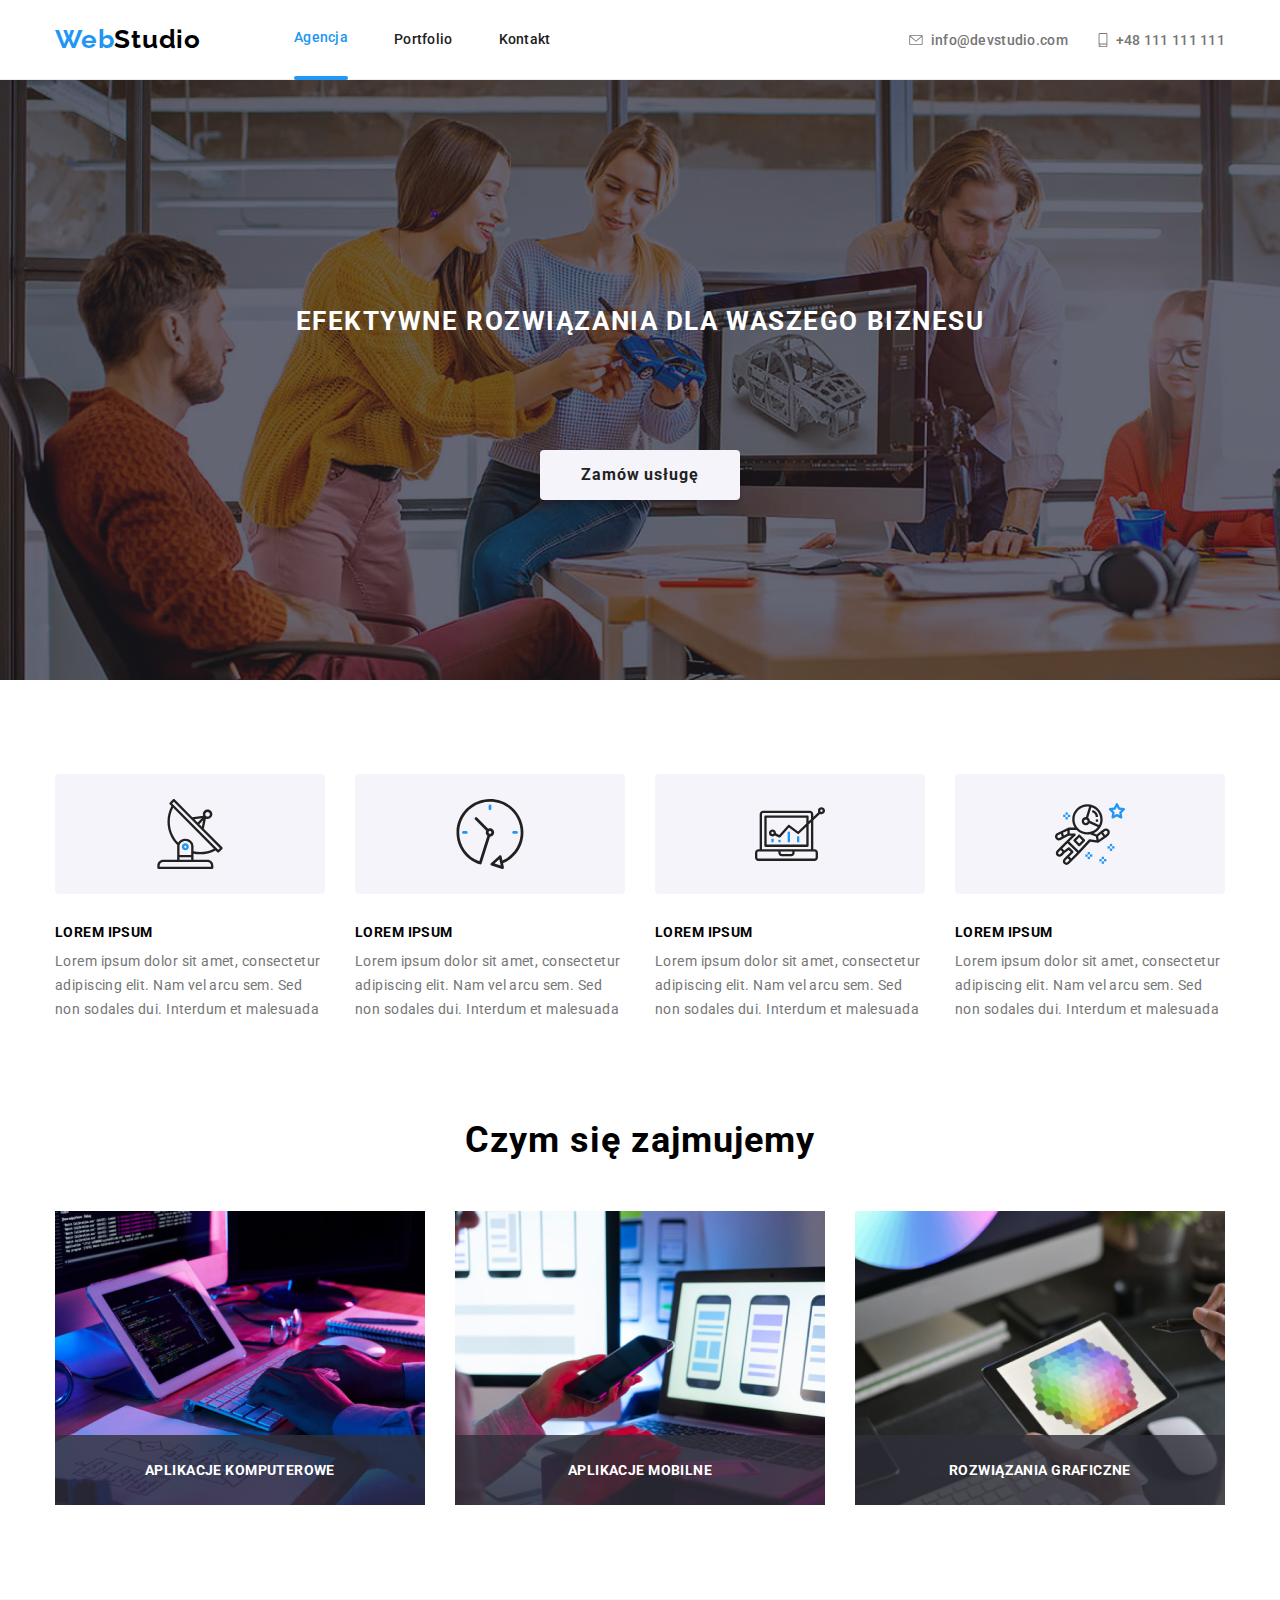
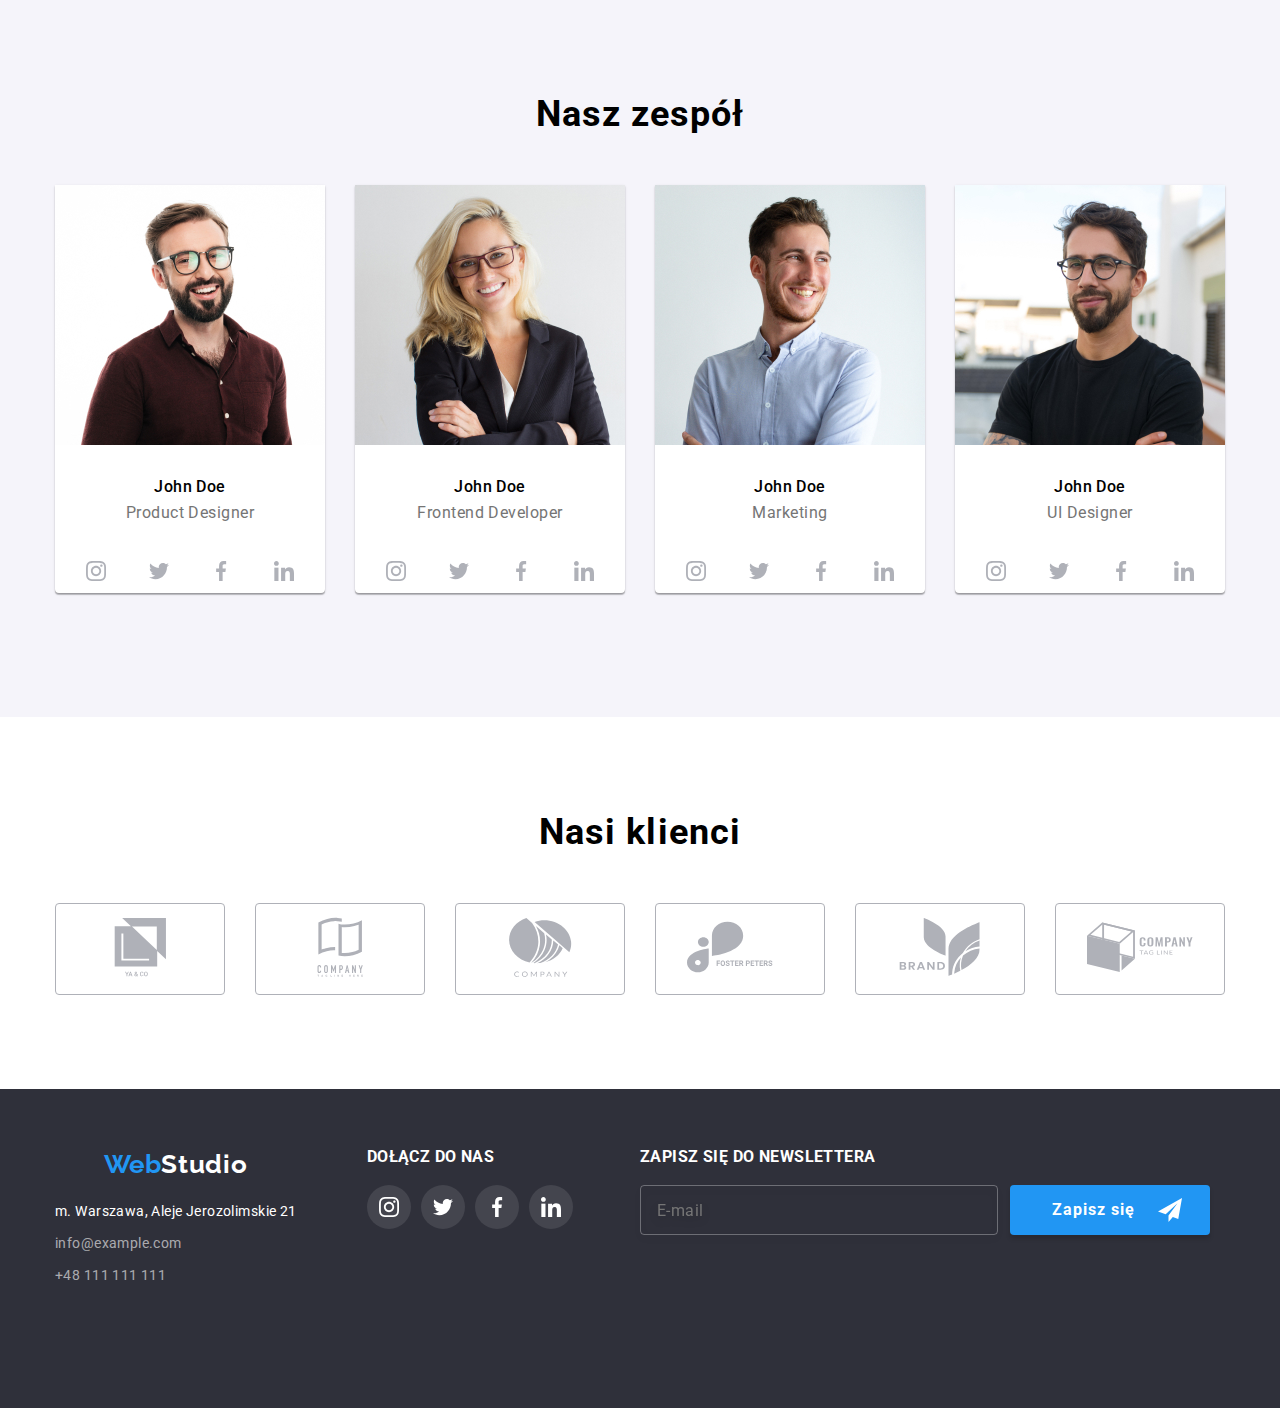
==== commit badb4e0e: "almost done" ====
--- a/index.html
+++ b/index.html
@@ -744,10 +744,10 @@
           </div>
           </div>
           <div class="footer__newsletter-wrapper">
-          <form class="footer__newsletter">
             <div class="footer__newsletter-header">
               <h3>Zapisz się do newslettera</h3>
             </div>
+          <form class="footer__newsletter">
             <div class="footer__newsletter-box">
               <input
                 class="footer__newsletter-input"
@@ -757,13 +757,14 @@
                 name="newsletter"
               />
 
-              <button type="submit" class="footer__button">
-                Zapisz się
-                <svg width="24" height="24">
-                  <use href="./images/icons.svg#icon-send"></use>
-                </svg>
-              </button>
+              
             </div>
+            <button type="submit" class="footer__button">
+              Zapisz się
+              <svg width="24" height="24">
+                <use href="./images/icons.svg#icon-send"></use>
+              </svg>
+            </button>
           </form>
           </div>
         </div>
--- a/css/main.min.css
+++ b/css/main.min.css
@@ -1 +1 @@
-:root{--black-main: #212121;--second-black: #000000;--main-blue: #2196f3;--background-grey: #2f303a;--main-white: #ffffff;--second-white: #f5f4fa;--main-silver: #757575;--border-grey: #ececec;--second-border-grey: #eeeeee;--icon-footer-grey: rgba(255, 255, 255, 0.1);--icon-grey: #afb1b8}.section{padding:60px 0;display:flex;flex-wrap:wrap;width:100%;align-items:center}@media(min-width: 768px){.section{display:flex;width:100%;align-items:center}}@media(min-width: 1200px){.section{padding:94px 0;display:flex;width:100%;align-items:center}}*,*::after,*::before{margin:0;padding:0}body{font-family:"Roboto",sans-serif;color:var(--main-black)}.container{box-sizing:border-box;max-width:1200px;width:100%;margin:0 auto;padding:0 15px}.purchase__container{box-sizing:border-box;max-width:1200px;width:100%;height:164px;margin:0 auto;padding:0 15px}@media(min-width: 1200px){.purchase__container{height:200px}}.is-hidden{opacity:0;visibility:hidden;pointer-events:none;transform:scale(0)}.header{border-bottom:1px solid var(--border-grey);height:60px;display:flex;align-items:center}@media(min-width: 768px){.header{height:80px}}.header__content{display:flex;justify-content:space-between;align-items:center}@media(min-width: 768px){.header__content{justify-content:flex-start}}@media(min-width: 768px){.header__wrapper{padding-left:83px;display:flex;justify-content:space-between;width:100%;align-items:center}}@media(min-width: 1200px){.header__wrapper{padding-left:93px}}.header__logo{font-family:"Raleway";font-style:normal;font-weight:700;font-size:24px;line-height:28px;letter-spacing:.03em;text-decoration:none;display:flex;align-items:center;transition-duration:250ms;transition-timing-function:cubic-bezier(0.4, 0, 0.2, 1)}.header__logo:hover,.header__logo:focus,.header__logo::after{text-decoration:underline;color:var(--main-blue)}@media(min-width: 1200px){.header__logo{font-size:26px;line-height:31px}}.header__logo-web{color:var(--main-blue)}.header__logo-studio{color:var(--second-black)}.header__links{display:none}@media(min-width: 768px){.header__links{display:flex;list-style-type:none;align-items:center;gap:60px}}@media(min-width: 1200px){.header__links{gap:46px}}.header__links-agency{text-decoration:none;font-style:normal;font-weight:500;font-size:14px;line-height:16px;letter-spacing:.02em;color:var(--black-main);transition-duration:250ms;transition-timing-function:cubic-bezier(0.4, 0, 0.2, 1)}.header__links-agency--active{color:var(--main-blue)}.header__links-agency--active::after{content:"";height:4px;display:block;width:100%;background-color:var(--main-blue);border-radius:2px;position:relative;top:29px}.header__links-agency:hover,.header__links-agency:focus{color:var(--main-blue)}.header__links-portfolio{text-decoration:none;font-style:normal;font-weight:500;font-size:14px;line-height:16px;letter-spacing:.02em;color:var(--black-main);transition-duration:250ms;transition-timing-function:cubic-bezier(0.4, 0, 0.2, 1)}.header__links-portfolio--active{color:var(--main-blue)}.header__links-portfolio--active::after{content:"";height:4px;display:block;width:100%;background-color:var(--main-blue);border-radius:2px;position:relative;top:29px}.header__links-portfolio:hover,.header__links-portfolio:focus{color:var(--main-blue)}.header__links-contact{display:flex;text-decoration:none;font-style:normal;font-weight:500;font-size:14px;line-height:16px;letter-spacing:.02em;color:var(--black-main);transition-duration:250ms;transition-timing-function:cubic-bezier(0.4, 0, 0.2, 1)}.header__links-contact:hover,.header__links-contact:focus{color:var(--main-blue)}.header__contact{display:none}@media(min-width: 768px){.header__contact{line-height:.875;display:block;list-style-type:none;height:38px;font-size:12px}}@media(min-width: 1200px){.header__contact{line-height:.875;display:flex;list-style-type:none;gap:30px;align-items:center}}.header__contact-element{fill:var(--main-silver);text-decoration:none;font-style:normal;font-weight:500;line-height:16px;letter-spacing:.02em;color:var(--main-silver);display:flex;flex-wrap:nowrap}@media(min-width: 768px){.header__contact-element{font-size:12px}}@media(min-width: 1200px){.header__contact-element{font-size:14px;align-items:center}.header__contact-element:hover,.header__contact-element:focus{fill:var(--main-blue);color:var(--main-blue)}}.header__contact-element--transformation{transition-duration:250ms;transition-timing-function:cubic-bezier(0.4, 0, 0.2, 1)}@media(min-width: 768px){.header__contact-icon{margin-right:8px}}.display-none{display:none}.mobile-menu{position:fixed;width:100vw;height:100vh;left:0px;top:0px;background:var(--main-white);z-index:1;transition:scale(1);transition-duration:1s;transition-timing-function:ease}.mobile-menu__button-open{fill:var(--black-main);border:0;background-color:var(--main-white);position:absolute;width:24px;height:16px;top:21px;right:25.33px}@media(min-width: 768px){.mobile-menu__button-open{display:none}}@media(min-width: 1200px){.mobile-menu__button-open{display:none}}.mobile-menu__button-close{position:absolute;top:21px;right:25.33px;width:18.67px;height:18.67px;fill:var(--black-main);border:0;background-color:var(--main-white)}@media(min-width: 768px){.mobile-menu__button-close{display:none}}@media(min-width: 1200px){.mobile-menu__button-close{display:none}}.mobile-menu__links{padding-left:40px;padding-top:48px;list-style:none;margin-bottom:302px}.mobile-menu__links-agency{display:block;text-decoration:none;font-style:normal;font-weight:500;font-size:40px;line-height:47px;padding-bottom:32px;letter-spacing:.02em;color:var(--black-main);transition-duration:250ms;transition-timing-function:cubic-bezier(0.4, 0, 0.2, 1)}.mobile-menu__links-portfolio{display:block;text-decoration:none;font-style:normal;font-weight:500;font-size:40px;line-height:47px;padding-bottom:32px;letter-spacing:.02em;color:var(--black-main);transition-duration:250ms;transition-timing-function:cubic-bezier(0.4, 0, 0.2, 1)}.mobile-menu__links-contact{display:block;text-decoration:none;font-style:normal;font-weight:500;font-size:40px;line-height:47px;letter-spacing:.02em;color:var(--black-main);transition-duration:250ms;transition-timing-function:cubic-bezier(0.4, 0, 0.2, 1)}.mobile-menu__links-contact--active{color:var(--main-blue)}.mobile-menu__contact{display:flex;flex-wrap:wrap;list-style-type:none;padding-left:40px;height:100px;align-content:space-between}.mobile-menu__contact-element-phone{color:var(--main-blue);text-decoration:none;font-weight:500;font-size:34px;line-height:40px;letter-spacing:.02em}.mobile-menu__contact-element-mail{color:var(--main-silver);text-decoration:none;font-weight:500;font-size:24px;line-height:28px;letter-spacing:.02em}.mobile-menu__social{padding-left:30px;margin-top:64px;display:flex;list-style:none}.mobile-menu__social-item{text-decoration:none;color:var(--main-blue);font-weight:500;font-size:18px;line-height:22px;letter-spacing:.02em;padding-right:10px;padding-left:10px;border-right:1px solid rgba(33,33,33,.2)}.mobile-menu__social-item--Linkedin{text-decoration:none;color:var(--main-blue);font-weight:500;font-size:18px;line-height:22px;letter-spacing:.02em;padding-right:10px;padding-left:10px}.purchase{background:var(--background-grey);background-image:linear-gradient(rgba(47, 48, 58, 0.4), rgba(47, 48, 58, 0.4)),url(../images/Img_mobile.jpg);background-size:cover;display:flex;height:400px;padding:0;margin:0 auto}@media(min-width: 768px){.purchase{background-image:linear-gradient(rgba(47, 48, 58, 0.4), rgba(47, 48, 58, 0.4)),url(../images/Img_tablet.jpg)}}@media(min-width: 1200px){.purchase{background-image:linear-gradient(rgba(47, 48, 58, 0.4), rgba(47, 48, 58, 0.4)),url(../images/Img_desktop.jpg);height:600px}}.purchase__position{display:flex;justify-content:center}.purchase__header{width:365px;height:84px;justify-content:center;text-align:center;font-style:normal;font-size:26px;line-height:1.62;letter-spacing:.06em;text-transform:uppercase;color:var(--main-white)}@media(min-width: 1200px){.purchase__header{margin-top:20px;width:696px;height:120px}}.purchase__modal-form{margin-bottom:28px;position:relative;transition-duration:250ms;transition-timing-function:cubic-bezier(0.4, 0, 0.2, 1)}.purchase__modal-form:has(input:focus) svg{fill:var(--main-blue)}.purchase__modal-input{margin-left:40px;box-sizing:border-box;padding-left:42px;width:370px;height:40px;outline:0;border:1px solid rgba(33,33,33,.2);border-radius:4px;font-size:12px;transition-duration:250ms;transition-timing-function:cubic-bezier(0.4, 0, 0.2, 1)}.purchase__modal-input:focus-within{border:1px solid var(--main-blue)}@media(min-width: 1200px){.purchase__modal-input{width:448px}}.purchase__modal-icon{z-index:1;position:absolute;left:55px;top:14px;transition-duration:250ms;transition-timing-function:cubic-bezier(0.4, 0, 0.2, 1)}.purchase__modal-label{left:40px;position:absolute;top:-20px;font-family:"Roboto";font-style:normal;font-weight:400;font-size:12px;line-height:14px;color:var(--main-silver)}.purchase__modal-comment-label{position:absolute;top:-20px;font-family:"Roboto";font-style:normal;font-weight:400;font-size:12px;line-height:14px;color:var(--main-silver)}.purchase__modal-comment{box-sizing:border-box;position:relative;margin-left:40px;width:370px;height:120px}@media(min-width: 1200px){.purchase__modal-comment{width:448px}}.purchase__modal-comment-input{box-sizing:border-box;resize:none;width:370px;height:100%;padding-left:16px;padding-top:12px;outline:0;font-size:12px;line-height:14px;letter-spacing:.01em;color:rgba(117,117,117,.5);border:1px solid rgba(33,33,33,.2);border-radius:4px;transition-duration:250ms;transition-timing-function:cubic-bezier(0.4, 0, 0.2, 1)}.purchase__modal-comment-input:focus-within{border-color:var(--main-blue);border:1px solid var(--main-blue)}@media(min-width: 1200px){.purchase__modal-comment-input{width:448px}}.purchase__modal-statement{position:relative;width:450px;height:74px;font-family:"Roboto";font-style:normal;font-weight:400;font-size:12px;line-height:24px;letter-spacing:.03em;color:var(--main-silver)}@media(min-width: 1200px){.purchase__modal-statement{width:528px;font-size:14px}}.purchase__modal-checkbox{opacity:0;width:16px;height:15px;position:absolute;top:25px;left:40px}.purchase__modal-checkbox:checked+span{fill:var(--main-white);background-color:var(--main-blue);border:1px solid var(--main-blue);border-radius:2px;outline:var(--main-blue)}@media(min-width: 1200px){.purchase__modal-checkbox{left:55px}}.purchase__modal-checkbox-border{box-sizing:border-box;position:absolute;top:25px;left:40px;width:16px;height:15px;border:1px solid var(--black-main);border-radius:2px;display:flex;justify-content:center;align-items:center;cursor:pointer;transition-duration:250ms;transition-timing-function:cubic-bezier(0.4, 0, 0.2, 1);fill:var(--main-white)}@media(min-width: 1200px){.purchase__modal-checkbox-border{left:55px}}.purchase__modal-statement-text{position:absolute;top:20px;left:64px}@media(min-width: 1200px){.purchase__modal-statement-text{left:79px}}.purchase__modal-statement-text-silver{color:var(--main-silver)}.purchase__modal-statement-text-underline{text-decoration:underline;color:var(--main-blue)}.values__header{display:none}.values__list{list-style-type:none;padding:0;justify-content:space-between}@media(min-width: 768px){.values__list{display:flex;flex-wrap:wrap}}@media(min-width: 1200px){.values__list{display:flex}}.values__box{width:100%;height:120px;background-color:var(--second-white);margin-bottom:30px;display:flex;align-items:center;justify-content:center;border-radius:4px}@media(min-width: 768px){.values__box{width:354px}}@media(min-width: 1200px){.values__box{width:270px}}.values__box-header{padding-bottom:10px;width:100%;display:flex;justify-content:center;font-style:normal;font-size:14px;line-height:16px;letter-spacing:.03em;text-transform:uppercase}@media(min-width: 768px){.values__box-header{justify-content:left;width:354px}}@media(min-width: 1200px){.values__box-header{width:270px}}.values__box-text{width:100%;display:flex;height:75px;font-style:normal;font-size:14px;line-height:1.71;letter-spacing:.03em;color:var(--main-silver)}@media(min-width: 768px){.values__box-text{width:354px}}@media(min-width: 1200px){.values__box-text{width:270px}}.activities{display:none}@media(min-width: 1200px){.activities{display:flex;margin-bottom:94px}}.activities__header{display:flex;justify-content:center;font-style:normal;font-size:36px;line-height:42px;text-align:center;letter-spacing:.03em;padding-bottom:50px}.activities__list{list-style-type:none;display:flex;justify-content:space-between;padding:0;position:relative}.activities__list img{display:block;position:relative}.activities__list-item{position:relative}.activities__list-item-shadow{position:absolute;display:block;z-index:1;bottom:0;width:100%;height:70px;display:flex;justify-content:center;align-items:center;font-family:"Roboto";font-style:normal;font-weight:700;font-size:14px;line-height:16px;text-align:center;letter-spacing:.03em;text-transform:uppercase;background:rgba(47,48,58,.8);color:var(--main-white)}.team{background:var(--second-white);padding-top:60px;padding-bottom:60px}@media(min-width: 1200px){.team{padding-top:94px;padding-bottom:94px}}.team__header{font-style:normal;font-size:36px;line-height:42px;text-align:center;letter-spacing:.03em;padding-bottom:30px}@media(min-width: 1200px){.team__header{padding-bottom:50px}}.team__list{list-style-type:none}@media(min-width: 768px){.team__list{display:flex;flex-wrap:wrap;justify-content:space-between}}.team__list li{background:var(--main-white);box-shadow:0px 1px 3px rgba(0,0,0,.12),0px 1px 1px rgba(0,0,0,.14),0px 2px 1px rgba(0,0,0,.2);border-radius:0px 0px 4px 4px;margin-bottom:30px;padding-left:auto}.team__name{padding-top:30px;padding-bottom:10px;font-style:normal;font-weight:500;font-size:16px;line-height:1;text-align:center;letter-spacing:.03em}.team__job{font-style:normal;font-size:16px;line-height:1;text-align:center;letter-spacing:.03em;color:var(--main-silver)}.team__icon{padding-top:28px;display:flex;justify-content:space-evenly}.customers{padding-top:60px;padding-bottom:30px}@media(min-width: 1200px){.customers{padding-top:94px;padding-bottom:64px}}.customers__header{font-style:normal;font-size:36px;line-height:42px;text-align:center;letter-spacing:.03em;padding-bottom:30px}@media(min-width: 1200px){.customers__header{padding-bottom:50px}}.customers__list{list-style-type:none;display:flex;flex-wrap:wrap;justify-content:space-between}.customers li{list-style:none;width:210px;height:92px;border:1px solid #afb1b8;border-radius:4px;display:flex;align-items:center;justify-content:center}@media(min-width: 768px){.customers li{width:226px}}@media(min-width: 1200px){.customers li{width:170px}}.customers__list-item{transition-duration:250ms;transition-timing-function:cubic-bezier(0.4, 0, 0.2, 1);fill:var(--icon-grey);margin-bottom:30px}.customers__list-item:hover,.customers__list-item:focus{border:1px solid var(--main-blue);fill:var(--main-blue)}.footer{background:var(--background-grey);width:100%;padding-top:60px;padding-bottom:60px}.footer__contact{display:flex;justify-content:center}@media(min-width: 768px){.footer__wrapper-logo-contact{display:block}}@media(min-width: 768px){.footer__wrapper-tablet{display:flex;justify-content:space-between;padding-left:76px;padding-right:89px;width:100%}}.footer__logo-web{font-family:"Raleway";font-style:normal;font-weight:700;font-size:26px;line-height:31px;letter-spacing:.003em;color:var(--main-blue)}.footer__logo-studio{font-family:"Raleway";font-style:normal;font-weight:700;font-size:26px;line-height:31px;letter-spacing:.03em;color:var(--main-white)}.footer__contact-logo{text-decoration:none;font-family:"Raleway";font-style:normal;font-weight:700;font-size:26px;line-height:1;letter-spacing:.03em;display:flex;justify-content:center}.footer__contact-logo:hover,.footer__contact-logo:focus{text-decoration:underline;color:var(--main-blue)}@media(min-width: 768px){.footer__contact-logo{text-decoration:none;font-family:"Raleway";font-style:normal;font-weight:700;font-size:26px;line-height:1;letter-spacing:.03em}}.footer__contact-list{list-style-type:none;padding-top:20px}.footer__contact-list li{display:flex;justify-content:center}.footer__contact-street{font-style:normal;display:flex;font-size:14px;line-height:1.71;letter-spacing:.03em;color:var(--main-white);padding-bottom:8px}.footer__contact-mail{text-decoration:none;font-style:normal;font-size:14px;line-height:1.71;letter-spacing:.03em;color:rgba(255,255,255,.6);padding-bottom:8px;transition-duration:250ms;transition-timing-function:cubic-bezier(0.4, 0, 0.2, 1)}.footer__contact-mail:hover,.footer__contact-mail:focus{color:var(--main-blue)}.footer__contact-phone{text-decoration:none;font-style:normal;font-size:14px;line-height:1.71;letter-spacing:.03em;color:rgba(255,255,255,.6);transition-duration:250ms;transition-timing-function:cubic-bezier(0.4, 0, 0.2, 1);padding-bottom:60px}.footer__contact-phone:hover,.footer__contact-phone:focus{color:var(--main-blue)}.footer__social-header{font-family:"Roboto";font-style:normal;font-weight:700;color:var(--main-white);font-size:14px;line-height:16px;letter-spacing:.03em;text-transform:uppercase;display:flex;justify-content:center;align-items:center;padding-bottom:20px}.footer__social-icons{display:flex;justify-content:center;padding-bottom:60px}.footer__social{padding-left:32px}.footer__social-list{width:206px;display:flex;list-style:none;justify-content:space-between;--color5: var(--icon-footer-grey);--color3: var(--main-white)}.footer__newsletter{display:flex;flex-wrap:wrap;justify-content:center}@media(min-width: 768px){.footer__newsletter{width:100%;display:block}}@media(min-width: 768px){.footer__newsletter-wrapper{width:100%;display:flex;justify-content:center}}.footer__newsletter-header{font-family:"Roboto";font-style:normal;font-weight:700;color:var(--main-white);font-size:14px;line-height:16px;letter-spacing:.03em;text-transform:uppercase;display:flex;align-items:center;padding-bottom:20px}.footer__newsletter-input{outline:0;width:358px;height:50px;font-family:"Roboto";font-style:normal;font-weight:400;font-size:16px;line-height:20px;display:flex;align-items:center;letter-spacing:.03em;background-color:rgba(0,0,0,0);color:rgba(255,255,255,.6);border:1px solid rgba(255,255,255,.3);filter:drop-shadow(0px 4px 4px rgba(0, 0, 0, 0.15));border-radius:4px;box-sizing:border-box;padding-left:16px}.footer__newsletter-box{display:flex;flex-wrap:wrap;justify-content:center}@media(min-width: 768px){.footer__newsletter-box{display:block}}@media(min-width: 768px){.footer__wrapper{display:flex;flex-wrap:wrap;width:100%}}@media(min-width: 1200px){.footer__wrapper{display:flex;justify-content:center;width:100%}}.portfolio{padding-bottom:94px;display:flex;width:100%;align-items:center}.portfolio__header{display:none}.portfolio__list{display:flex;list-style:none;flex-wrap:wrap;gap:30px;background:var(--main-white);padding:0}.portfolio__list img{display:block}.portfolio__list li{flex-basis:calc((100% - 60px)/3);transition-duration:250ms;transition-timing-function:cubic-bezier(0.4, 0, 0.2, 1)}.portfolio__list li:hover,.portfolio__list li:focus{box-shadow:0px 1px 1px rgba(0,0,0,.12),0px 4px 4px rgba(0,0,0,.06),1px 4px 6px rgba(0,0,0,.16);cursor:pointer}.portfolio__pictures-header{font-style:normal;font-weight:700;font-size:18px;line-height:2;letter-spacing:.06em;padding-left:24px}.portfolio__pictures-description{font-style:normal;font-size:16px;line-height:1.88;letter-spacing:.03em;color:var(--main-silver);padding-left:24px;margin-bottom:20px}.portfolio__pictures-border{padding-top:20px;list-style:none;border:1px solid var(--second-border-grey);border-top:none;list-style:none}.portfolio__buttons{padding-top:100px;padding-bottom:56px;display:flex;width:100%;align-items:center}.portfolio__buttons-list{padding:0;list-style-type:none;display:flex;justify-content:space-evenly;margin-left:auto;margin-right:auto}.portfolio__buttons-wrapper{display:flex;justify-content:center}.portfolio__wrapper{position:relative;width:370px;height:294px;margin-bottom:0;background-color:#bdbdbd;overflow:hidden}.purchase__modal-button{display:flex;justify-content:center;align-items:center}.purchase__modal-button--close{position:absolute;width:30px;height:30px;top:8px;left:412px;background-color:var(--main-white);cursor:pointer;border:1px solid rgba(0,0,0,.1);border-radius:50%}.purchase__modal-button:hover,.purchase__modal-button:focus{cursor:pointer}@media(min-width: 1200px){.purchase__modal-button{display:flex;justify-content:center;align-items:center}.purchase__modal-button--close{position:absolute;width:30px;height:30px;top:8px;left:490px;background-color:var(--main-white);cursor:pointer;border:1px solid rgba(0,0,0,.1);border-radius:50%}.purchase__modal-button:hover,.purchase__modal-button:focus{cursor:pointer}}.purchase__modal-button-send{width:200px;height:50px;left:700px;top:712px;cursor:pointer;background:var(--main-blue);box-shadow:0px 4px 4px rgba(0,0,0,.15);border-radius:4px;border:0;font-family:"Roboto";font-style:normal;font-weight:700;font-size:16px;line-height:30px;text-align:center;letter-spacing:.06em;color:var(--main-white)}.purchase__modal-button-send:hover,.purchase__modal-button-send:focus{cursor:pointer}.purchase__button{margin-top:30px;justify-content:center;align-items:center;display:flex;width:200px;height:50px;border:0;background:var(--second-white);box-shadow:0px 4px 4px rgba(0,0,0,.15);border-radius:4px;font-family:"Roboto";font-style:normal;font-weight:700;font-size:16px;line-height:1.88;letter-spacing:.06em;color:var(--black-main);transition-duration:250ms;transition-timing-function:cubic-bezier(0.4, 0, 0.2, 1)}.purchase__button:hover,.purchase__button:focus{background:var(--main-blue);color:var(--main-white);box-shadow:0px 3px 1px rgba(0,0,0,.1),0px 1px 2px rgba(0,0,0,.08),0px 2px 2px rgba(0,0,0,.12);border-radius:4px;cursor:pointer}.footer__button{margin-top:20px;position:relative;border:none;width:200px;height:50px;background:#2196f3;box-shadow:0px 4px 4px rgba(0,0,0,.15);border-radius:4px;cursor:pointer;font-family:"Roboto";font-style:normal;font-weight:700;font-size:16px;line-height:30px;display:flex;align-items:center;padding-left:42px;letter-spacing:.06em;color:#fff;fill:var(--main-white)}.footer__button svg{position:absolute;left:148px}.portfolio__buttons-design{background:var(--second-white);border:none;font-family:"Roboto";font-style:normal;font-weight:500;font-size:16px;line-height:1.62;text-align:center;letter-spacing:.03em;color:var(--black-main);transition-duration:250ms;transition-timing-function:cubic-bezier(0.4, 0, 0.2, 1)}.portfolio__buttons-design:hover,.portfolio__buttons-design:focus{background:var(--main-blue);color:var(--main-white);box-shadow:0px 3px 1px rgba(0,0,0,.1),0px 1px 2px rgba(0,0,0,.08),0px 2px 2px rgba(0,0,0,.12);border-radius:4px;cursor:pointer}.portfolio__button{padding:0;margin-right:8px}.portfolio__button--1{width:121px;height:38px}.portfolio__button--2{width:93px;height:38px}.portfolio__button--3{width:114px;height:38px}.portfolio__button--4{width:91px;height:38px}.portfolio__button--5{width:121px;height:38px;margin-right:0}.purchase__modal{position:relative;height:609px;width:450px;background-color:var(--main-white);box-shadow:0px 1px 3px rgba(0,0,0,.12),0px 1px 1px rgba(0,0,0,.14),0px 2px 1px rgba(0,0,0,.2);border-radius:4px}@media(min-width: 1200px){.purchase__modal{height:581px;width:528px}}.purchase__modal-header{width:370px;margin-top:40px;margin-left:40px;margin-bottom:30px;font-family:"Roboto";font-style:normal;font-weight:700;font-size:20px;line-height:30px;text-align:center;letter-spacing:.03em;color:var(--black-main)}@media(min-width: 1200px){.purchase__modal-header{width:448px}}.portfolio__text-hover:hover .portfolio__overlay-background{transform:translatey(0%)}.portfolio__overlay-background{position:absolute;bottom:0;left:0;width:100%;height:100%;background:rgba(33,150,243,.9);transform:translatey(100%);transition-duration:250ms;transition-timing-function:cubic-bezier(0.4, 0, 0.2, 1)}.portfolio__overlay-background>span{font-family:"Roboto";font-style:normal;font-weight:400;font-size:18px;line-height:1.56;letter-spacing:.03em;color:var(--main-white)}.portfolio__overlay-text{display:flex;align-items:center;padding-left:24px;padding-right:45px}.purchase__backdrop{position:fixed;display:flex;justify-content:center;align-items:center;top:0;left:0;background:rgba(0,0,0,.2);width:100vw;height:100vh;transform:scale(1);transition-duration:1s;transition-timing-function:ease}.instagram,.twitter,.facebook,.linkedin{fill:var(--icon-grey);background-color:var(--main-white);border-radius:50%;width:44px;height:44px;display:flex;justify-content:center;align-items:center;transition-duration:250ms;transition-timing-function:cubic-bezier(0.4, 0, 0.2, 1)}.instagram:hover,.instagram:focus,.twitter:hover,.twitter:focus,.facebook:hover,.facebook:focus,.linkedin:hover,.linkedin:focus{background-color:var(--main-blue);fill:var(--main-white);cursor:pointer}.footer__instagram,.footer__twitter,.footer__facebook,.footer__linkedin{fill:var(--main-white);background-color:var(--icon-footer-grey);border-radius:50%;width:44px;height:44px;display:flex;justify-content:center;align-items:center;transition-duration:250ms;transition-timing-function:cubic-bezier(0.4, 0, 0.2, 1)}.footer__instagram:hover,.footer__instagram:focus,.footer__twitter:hover,.footer__twitter:focus,.footer__facebook:hover,.footer__facebook:focus,.footer__linkedin:hover,.footer__linkedin:focus{background-color:var(--main-blue);fill:var(--main-white);cursor:pointer}/*# sourceMappingURL=main.min.css.map */+:root{--black-main: #212121;--second-black: #000000;--main-blue: #2196f3;--background-grey: #2f303a;--main-white: #ffffff;--second-white: #f5f4fa;--main-silver: #757575;--border-grey: #ececec;--second-border-grey: #eeeeee;--icon-footer-grey: rgba(255, 255, 255, 0.1);--icon-grey: #afb1b8}.section{padding:60px 0;display:flex;flex-wrap:wrap;width:100%;align-items:center}@media(min-width: 768px){.section{display:flex;width:100%;align-items:center}}@media(min-width: 1200px){.section{padding:94px 0;display:flex;width:100%;align-items:center}}*,*::after,*::before{margin:0;padding:0}body{font-family:"Roboto",sans-serif;color:var(--main-black)}.container{box-sizing:border-box;max-width:1200px;width:100%;margin:0 auto;padding:0 15px}.purchase__container{box-sizing:border-box;max-width:1200px;width:100%;height:164px;margin:0 auto;padding:0 15px}@media(min-width: 1200px){.purchase__container{height:200px}}.is-hidden{opacity:0;visibility:hidden;pointer-events:none;transform:scale(0)}.header{border-bottom:1px solid var(--border-grey);height:60px;display:flex;align-items:center}@media(min-width: 768px){.header{height:80px}}.header__content{display:flex;justify-content:space-between;align-items:center}@media(min-width: 768px){.header__content{justify-content:flex-start}}@media(min-width: 768px){.header__wrapper{padding-left:83px;display:flex;justify-content:space-between;width:100%;align-items:center}}@media(min-width: 1200px){.header__wrapper{padding-left:93px}}.header__logo{font-family:"Raleway";font-style:normal;font-weight:700;font-size:24px;line-height:28px;letter-spacing:.03em;text-decoration:none;display:flex;align-items:center;transition-duration:250ms;transition-timing-function:cubic-bezier(0.4, 0, 0.2, 1)}.header__logo:hover,.header__logo:focus,.header__logo::after{text-decoration:underline;color:var(--main-blue)}@media(min-width: 1200px){.header__logo{font-size:26px;line-height:31px}}.header__logo-web{color:var(--main-blue)}.header__logo-studio{color:var(--second-black)}.header__links{display:none}@media(min-width: 768px){.header__links{display:flex;list-style-type:none;align-items:center;gap:60px}}@media(min-width: 1200px){.header__links{gap:46px}}.header__links-agency{text-decoration:none;font-style:normal;font-weight:500;font-size:14px;line-height:16px;letter-spacing:.02em;color:var(--black-main);transition-duration:250ms;transition-timing-function:cubic-bezier(0.4, 0, 0.2, 1)}.header__links-agency--active{color:var(--main-blue)}.header__links-agency--active::after{content:"";height:4px;display:block;width:100%;background-color:var(--main-blue);border-radius:2px;position:relative;top:29px}.header__links-agency:hover,.header__links-agency:focus{color:var(--main-blue)}.header__links-portfolio{text-decoration:none;font-style:normal;font-weight:500;font-size:14px;line-height:16px;letter-spacing:.02em;color:var(--black-main);transition-duration:250ms;transition-timing-function:cubic-bezier(0.4, 0, 0.2, 1)}.header__links-portfolio--active{color:var(--main-blue)}.header__links-portfolio--active::after{content:"";height:4px;display:block;width:100%;background-color:var(--main-blue);border-radius:2px;position:relative;top:29px}.header__links-portfolio:hover,.header__links-portfolio:focus{color:var(--main-blue)}.header__links-contact{display:flex;text-decoration:none;font-style:normal;font-weight:500;font-size:14px;line-height:16px;letter-spacing:.02em;color:var(--black-main);transition-duration:250ms;transition-timing-function:cubic-bezier(0.4, 0, 0.2, 1)}.header__links-contact:hover,.header__links-contact:focus{color:var(--main-blue)}.header__contact{display:none}@media(min-width: 768px){.header__contact{line-height:.875;display:block;list-style-type:none;height:38px;font-size:12px}}@media(min-width: 1200px){.header__contact{line-height:.875;display:flex;list-style-type:none;gap:30px;align-items:center}}.header__contact-element{fill:var(--main-silver);text-decoration:none;font-style:normal;font-weight:500;line-height:16px;letter-spacing:.02em;color:var(--main-silver);display:flex;flex-wrap:nowrap}@media(min-width: 768px){.header__contact-element{font-size:12px}}@media(min-width: 1200px){.header__contact-element{font-size:14px;align-items:center}.header__contact-element:hover,.header__contact-element:focus{fill:var(--main-blue);color:var(--main-blue)}}.header__contact-element--transformation{transition-duration:250ms;transition-timing-function:cubic-bezier(0.4, 0, 0.2, 1)}@media(min-width: 768px){.header__contact-icon{margin-right:8px}}.display-none{display:none}.mobile-menu{position:fixed;width:100vw;height:100vh;left:0px;top:0px;background:var(--main-white);z-index:1;transition:scale(1);transition-duration:1s;transition-timing-function:ease}.mobile-menu__button-open{fill:var(--black-main);border:0;background-color:var(--main-white);position:absolute;width:24px;height:16px;top:21px;right:25.33px}@media(min-width: 768px){.mobile-menu__button-open{display:none}}@media(min-width: 1200px){.mobile-menu__button-open{display:none}}.mobile-menu__button-close{position:absolute;top:21px;right:25.33px;width:18.67px;height:18.67px;fill:var(--black-main);border:0;background-color:var(--main-white)}@media(min-width: 768px){.mobile-menu__button-close{display:none}}@media(min-width: 1200px){.mobile-menu__button-close{display:none}}.mobile-menu__links{padding-left:40px;padding-top:48px;list-style:none;margin-bottom:302px}.mobile-menu__links-agency{display:block;text-decoration:none;font-style:normal;font-weight:500;font-size:40px;line-height:47px;padding-bottom:32px;letter-spacing:.02em;color:var(--black-main);transition-duration:250ms;transition-timing-function:cubic-bezier(0.4, 0, 0.2, 1)}.mobile-menu__links-portfolio{display:block;text-decoration:none;font-style:normal;font-weight:500;font-size:40px;line-height:47px;padding-bottom:32px;letter-spacing:.02em;color:var(--black-main);transition-duration:250ms;transition-timing-function:cubic-bezier(0.4, 0, 0.2, 1)}.mobile-menu__links-contact{display:block;text-decoration:none;font-style:normal;font-weight:500;font-size:40px;line-height:47px;letter-spacing:.02em;color:var(--black-main);transition-duration:250ms;transition-timing-function:cubic-bezier(0.4, 0, 0.2, 1)}.mobile-menu__links-contact--active{color:var(--main-blue)}.mobile-menu__contact{display:flex;flex-wrap:wrap;list-style-type:none;padding-left:40px;height:100px;align-content:space-between}.mobile-menu__contact-element-phone{color:var(--main-blue);text-decoration:none;font-weight:500;font-size:34px;line-height:40px;letter-spacing:.02em}.mobile-menu__contact-element-mail{color:var(--main-silver);text-decoration:none;font-weight:500;font-size:24px;line-height:28px;letter-spacing:.02em}.mobile-menu__social{padding-left:30px;margin-top:64px;display:flex;list-style:none}.mobile-menu__social-item{text-decoration:none;color:var(--main-blue);font-weight:500;font-size:18px;line-height:22px;letter-spacing:.02em;padding-right:10px;padding-left:10px;border-right:1px solid rgba(33,33,33,.2)}.mobile-menu__social-item--Linkedin{text-decoration:none;color:var(--main-blue);font-weight:500;font-size:18px;line-height:22px;letter-spacing:.02em;padding-right:10px;padding-left:10px}.purchase{background:var(--background-grey);background-image:linear-gradient(rgba(47, 48, 58, 0.4), rgba(47, 48, 58, 0.4)),url(../images/Img_mobile.jpg);background-size:cover;display:flex;height:400px;padding:0;margin:0 auto}@media(min-width: 768px){.purchase{background-image:linear-gradient(rgba(47, 48, 58, 0.4), rgba(47, 48, 58, 0.4)),url(../images/Img_tablet.jpg)}}@media(min-width: 1200px){.purchase{background-image:linear-gradient(rgba(47, 48, 58, 0.4), rgba(47, 48, 58, 0.4)),url(../images/Img_desktop.jpg);height:600px}}.purchase__position{display:flex;justify-content:center}.purchase__header{width:365px;height:84px;justify-content:center;text-align:center;font-style:normal;font-size:26px;line-height:1.62;letter-spacing:.06em;text-transform:uppercase;color:var(--main-white)}@media(min-width: 1200px){.purchase__header{margin-top:20px;width:696px;height:120px}}.purchase__modal-form{margin-bottom:28px;position:relative;transition-duration:250ms;transition-timing-function:cubic-bezier(0.4, 0, 0.2, 1)}.purchase__modal-form:has(input:focus) svg{fill:var(--main-blue)}.purchase__modal-input{margin-left:40px;box-sizing:border-box;padding-left:42px;width:370px;height:40px;outline:0;border:1px solid rgba(33,33,33,.2);border-radius:4px;font-size:12px;transition-duration:250ms;transition-timing-function:cubic-bezier(0.4, 0, 0.2, 1)}.purchase__modal-input:focus-within{border:1px solid var(--main-blue)}@media(min-width: 1200px){.purchase__modal-input{width:448px}}.purchase__modal-icon{z-index:1;position:absolute;left:55px;top:14px;transition-duration:250ms;transition-timing-function:cubic-bezier(0.4, 0, 0.2, 1)}.purchase__modal-label{left:40px;position:absolute;top:-20px;font-family:"Roboto";font-style:normal;font-weight:400;font-size:12px;line-height:14px;color:var(--main-silver)}.purchase__modal-comment-label{position:absolute;top:-20px;font-family:"Roboto";font-style:normal;font-weight:400;font-size:12px;line-height:14px;color:var(--main-silver)}.purchase__modal-comment{box-sizing:border-box;position:relative;margin-left:40px;width:370px;height:120px}@media(min-width: 1200px){.purchase__modal-comment{width:448px}}.purchase__modal-comment-input{box-sizing:border-box;resize:none;width:370px;height:100%;padding-left:16px;padding-top:12px;outline:0;font-size:12px;line-height:14px;letter-spacing:.01em;color:rgba(117,117,117,.5);border:1px solid rgba(33,33,33,.2);border-radius:4px;transition-duration:250ms;transition-timing-function:cubic-bezier(0.4, 0, 0.2, 1)}.purchase__modal-comment-input:focus-within{border-color:var(--main-blue);border:1px solid var(--main-blue)}@media(min-width: 1200px){.purchase__modal-comment-input{width:448px}}.purchase__modal-statement{position:relative;width:450px;height:74px;font-family:"Roboto";font-style:normal;font-weight:400;font-size:12px;line-height:24px;letter-spacing:.03em;color:var(--main-silver)}@media(min-width: 1200px){.purchase__modal-statement{width:528px;font-size:14px}}.purchase__modal-checkbox{opacity:0;width:16px;height:15px;position:absolute;top:25px;left:40px}.purchase__modal-checkbox:checked+span{fill:var(--main-white);background-color:var(--main-blue);border:1px solid var(--main-blue);border-radius:2px;outline:var(--main-blue)}@media(min-width: 1200px){.purchase__modal-checkbox{left:55px}}.purchase__modal-checkbox-border{box-sizing:border-box;position:absolute;top:25px;left:40px;width:16px;height:15px;border:1px solid var(--black-main);border-radius:2px;display:flex;justify-content:center;align-items:center;cursor:pointer;transition-duration:250ms;transition-timing-function:cubic-bezier(0.4, 0, 0.2, 1);fill:var(--main-white)}@media(min-width: 1200px){.purchase__modal-checkbox-border{left:55px}}.purchase__modal-statement-text{position:absolute;top:20px;left:64px}@media(min-width: 1200px){.purchase__modal-statement-text{left:79px}}.purchase__modal-statement-text-silver{color:var(--main-silver)}.purchase__modal-statement-text-underline{text-decoration:underline;color:var(--main-blue)}.values__header{display:none}.values__list{list-style-type:none;padding:0;justify-content:space-between}@media(min-width: 768px){.values__list{display:flex;flex-wrap:wrap}}@media(min-width: 1200px){.values__list{display:flex}}.values__box{width:100%;height:120px;background-color:var(--second-white);margin-bottom:30px;display:flex;align-items:center;justify-content:center;border-radius:4px}@media(min-width: 768px){.values__box{width:354px}}@media(min-width: 1200px){.values__box{width:270px}}.values__box-header{padding-bottom:10px;width:100%;display:flex;justify-content:center;font-style:normal;font-size:14px;line-height:16px;letter-spacing:.03em;text-transform:uppercase}@media(min-width: 768px){.values__box-header{justify-content:left;width:354px}}@media(min-width: 1200px){.values__box-header{width:270px}}.values__box-text{width:100%;display:flex;height:75px;font-style:normal;font-size:14px;line-height:1.71;letter-spacing:.03em;color:var(--main-silver)}@media(min-width: 768px){.values__box-text{width:354px}}@media(min-width: 1200px){.values__box-text{width:270px}}.activities{display:none}@media(min-width: 1200px){.activities{display:flex;margin-bottom:94px}}.activities__header{display:flex;justify-content:center;font-style:normal;font-size:36px;line-height:42px;text-align:center;letter-spacing:.03em;padding-bottom:50px}.activities__list{list-style-type:none;display:flex;justify-content:space-between;padding:0;position:relative}.activities__list img{display:block;position:relative}.activities__list-item{position:relative}.activities__list-item-shadow{position:absolute;display:block;z-index:1;bottom:0;width:100%;height:70px;display:flex;justify-content:center;align-items:center;font-family:"Roboto";font-style:normal;font-weight:700;font-size:14px;line-height:16px;text-align:center;letter-spacing:.03em;text-transform:uppercase;background:rgba(47,48,58,.8);color:var(--main-white)}.team{background:var(--second-white);padding-top:60px;padding-bottom:60px}@media(min-width: 1200px){.team{padding-top:94px;padding-bottom:94px}}.team__header{font-style:normal;font-size:36px;line-height:42px;text-align:center;letter-spacing:.03em;padding-bottom:30px}@media(min-width: 1200px){.team__header{padding-bottom:50px}}.team__list{list-style-type:none}@media(min-width: 768px){.team__list{display:flex;flex-wrap:wrap;justify-content:space-between}}.team__list li{background:var(--main-white);box-shadow:0px 1px 3px rgba(0,0,0,.12),0px 1px 1px rgba(0,0,0,.14),0px 2px 1px rgba(0,0,0,.2);border-radius:0px 0px 4px 4px;margin-bottom:30px;padding-left:auto}.team__name{padding-top:30px;padding-bottom:10px;font-style:normal;font-weight:500;font-size:16px;line-height:1;text-align:center;letter-spacing:.03em}.team__job{font-style:normal;font-size:16px;line-height:1;text-align:center;letter-spacing:.03em;color:var(--main-silver)}.team__icon{padding-top:28px;display:flex;justify-content:space-evenly}.customers{padding-top:60px;padding-bottom:30px}@media(min-width: 1200px){.customers{padding-top:94px;padding-bottom:64px}}.customers__header{font-style:normal;font-size:36px;line-height:42px;text-align:center;letter-spacing:.03em;padding-bottom:30px}@media(min-width: 1200px){.customers__header{padding-bottom:50px}}.customers__list{list-style-type:none;display:flex;flex-wrap:wrap;justify-content:space-between}.customers li{list-style:none;width:210px;height:92px;border:1px solid #afb1b8;border-radius:4px;display:flex;align-items:center;justify-content:center}@media(min-width: 768px){.customers li{width:226px}}@media(min-width: 1200px){.customers li{width:170px}}.customers__list-item{transition-duration:250ms;transition-timing-function:cubic-bezier(0.4, 0, 0.2, 1);fill:var(--icon-grey);margin-bottom:30px}.customers__list-item:hover,.customers__list-item:focus{border:1px solid var(--main-blue);fill:var(--main-blue)}.footer{background:var(--background-grey);width:100%;padding-top:60px;padding-bottom:60px}.footer__contact{display:flex;justify-content:center}@media(min-width: 1200px){.footer__contact{display:block}}@media(min-width: 768px){.footer__wrapper-logo-contact{display:block}}@media(min-width: 768px){.footer__wrapper-tablet{display:flex;justify-content:space-between;padding-left:76px;padding-right:89px;width:100%}}@media(min-width: 1200px){.footer__wrapper-tablet{padding:0;justify-content:flex-start;gap:70px}}.footer__logo-web{font-family:"Raleway";font-style:normal;font-weight:700;font-size:26px;line-height:31px;letter-spacing:.003em;color:var(--main-blue)}.footer__logo-studio{font-family:"Raleway";font-style:normal;font-weight:700;font-size:26px;line-height:31px;letter-spacing:.03em;color:var(--main-white)}.footer__contact-logo{text-decoration:none;font-family:"Raleway";font-style:normal;font-weight:700;font-size:26px;line-height:1;letter-spacing:.03em;display:flex;justify-content:center}.footer__contact-logo:hover,.footer__contact-logo:focus{text-decoration:underline;color:var(--main-blue)}@media(min-width: 768px){.footer__contact-logo{text-decoration:none;font-family:"Raleway";font-style:normal;font-weight:700;font-size:26px;line-height:1;letter-spacing:.03em}}.footer__contact-list{list-style-type:none;padding-top:20px}.footer__contact-list li{display:flex;justify-content:center}@media(min-width: 1200px){.footer__contact-list li{display:flex;justify-content:flex-start}}.footer__contact-street{font-style:normal;display:flex;font-size:14px;line-height:1.71;letter-spacing:.03em;color:var(--main-white);padding-bottom:8px}.footer__contact-mail{text-decoration:none;font-style:normal;font-size:14px;line-height:1.71;letter-spacing:.03em;color:rgba(255,255,255,.6);padding-bottom:8px;transition-duration:250ms;transition-timing-function:cubic-bezier(0.4, 0, 0.2, 1)}.footer__contact-mail:hover,.footer__contact-mail:focus{color:var(--main-blue)}.footer__contact-phone{text-decoration:none;font-style:normal;font-size:14px;line-height:1.71;letter-spacing:.03em;color:rgba(255,255,255,.6);transition-duration:250ms;transition-timing-function:cubic-bezier(0.4, 0, 0.2, 1);padding-bottom:60px}.footer__contact-phone:hover,.footer__contact-phone:focus{color:var(--main-blue)}.footer__social-header{font-family:"Roboto";font-style:normal;font-weight:700;color:var(--main-white);font-size:14px;line-height:16px;letter-spacing:.03em;text-transform:uppercase;display:flex;justify-content:center;align-items:center;padding-bottom:20px}@media(min-width: 1200px){.footer__social-header{justify-content:flex-start}}.footer__social-icons{display:flex;justify-content:center;padding-bottom:60px}.footer__social{padding-left:32px}@media(min-width: 1200px){.footer__social{padding-left:0}}.footer__social-list{width:206px;display:flex;list-style:none;justify-content:space-between;--color5: var(--icon-footer-grey);--color3: var(--main-white)}.footer__newsletter-wrapper{width:100%;display:flex;justify-content:center;flex-wrap:wrap}@media(min-width: 1200px){.footer__newsletter-wrapper{width:100%;align-content:flex-start}}.footer__newsletter{display:flex;flex-wrap:wrap;justify-content:center;width:100%}@media(min-width: 768px){.footer__newsletter{width:450px;display:flex;flex-wrap:wrap}}@media(min-width: 1200px){.footer__newsletter{width:100%;display:flex;justify-content:flex-start}}.footer__newsletter-header{font-family:"Roboto";font-style:normal;font-weight:700;color:var(--main-white);font-size:14px;line-height:16px;letter-spacing:.03em;text-transform:uppercase;display:flex;align-items:center;justify-content:center;padding-bottom:20px;width:100%}@media(min-width: 1200px){.footer__newsletter-header{padding-bottom:20px;align-items:flex-start;justify-content:flex-start}}.footer__newsletter-input{outline:0;width:358px;height:50px;font-family:"Roboto";font-style:normal;font-weight:400;font-size:16px;line-height:20px;display:flex;align-items:center;letter-spacing:.03em;background-color:rgba(0,0,0,0);color:rgba(255,255,255,.6);border:1px solid rgba(255,255,255,.3);filter:drop-shadow(0px 4px 4px rgba(0, 0, 0, 0.15));border-radius:4px;box-sizing:border-box;padding-left:16px;margin-bottom:20px}@media(min-width: 1200px){.footer__newsletter-input{margin-right:12px}}.footer__newsletter-box{display:flex;flex-wrap:wrap;justify-content:center}@media(min-width: 768px){.footer__newsletter-box{display:flex;flex-wrap:wrap;justify-content:center}}@media(min-width: 1200px){.footer__wrapper{display:flex;width:100%}}.portfolio{padding-bottom:94px;display:flex;width:100%;align-items:center}.portfolio__header{display:none}.portfolio__list{display:flex;list-style:none;flex-wrap:wrap;gap:30px;background:var(--main-white);padding:0}.portfolio__list img{display:block}.portfolio__list li{flex-basis:calc((100% - 60px)/3);transition-duration:250ms;transition-timing-function:cubic-bezier(0.4, 0, 0.2, 1)}.portfolio__list li:hover,.portfolio__list li:focus{box-shadow:0px 1px 1px rgba(0,0,0,.12),0px 4px 4px rgba(0,0,0,.06),1px 4px 6px rgba(0,0,0,.16);cursor:pointer}.portfolio__pictures-header{font-style:normal;font-weight:700;font-size:18px;line-height:2;letter-spacing:.06em;padding-left:24px}.portfolio__pictures-description{font-style:normal;font-size:16px;line-height:1.88;letter-spacing:.03em;color:var(--main-silver);padding-left:24px;margin-bottom:20px}.portfolio__pictures-border{padding-top:20px;list-style:none;border:1px solid var(--second-border-grey);border-top:none;list-style:none}.portfolio__buttons{padding-top:100px;padding-bottom:56px;display:flex;width:100%;align-items:center}.portfolio__buttons-list{padding:0;list-style-type:none;display:flex;justify-content:space-evenly;margin-left:auto;margin-right:auto}.portfolio__buttons-wrapper{display:flex;justify-content:center}.portfolio__wrapper{position:relative;width:370px;height:294px;margin-bottom:0;background-color:#bdbdbd;overflow:hidden}.purchase__modal-button{display:flex;justify-content:center;align-items:center}.purchase__modal-button--close{position:absolute;width:30px;height:30px;top:8px;left:412px;background-color:var(--main-white);cursor:pointer;border:1px solid rgba(0,0,0,.1);border-radius:50%}.purchase__modal-button:hover,.purchase__modal-button:focus{cursor:pointer}@media(min-width: 1200px){.purchase__modal-button{display:flex;justify-content:center;align-items:center}.purchase__modal-button--close{position:absolute;width:30px;height:30px;top:8px;left:490px;background-color:var(--main-white);cursor:pointer;border:1px solid rgba(0,0,0,.1);border-radius:50%}.purchase__modal-button:hover,.purchase__modal-button:focus{cursor:pointer}}.purchase__modal-button-send{width:200px;height:50px;left:700px;top:712px;cursor:pointer;background:var(--main-blue);box-shadow:0px 4px 4px rgba(0,0,0,.15);border-radius:4px;border:0;font-family:"Roboto";font-style:normal;font-weight:700;font-size:16px;line-height:30px;text-align:center;letter-spacing:.06em;color:var(--main-white)}.purchase__modal-button-send:hover,.purchase__modal-button-send:focus{cursor:pointer}.purchase__button{margin-top:30px;justify-content:center;align-items:center;display:flex;width:200px;height:50px;border:0;background:var(--second-white);box-shadow:0px 4px 4px rgba(0,0,0,.15);border-radius:4px;font-family:"Roboto";font-style:normal;font-weight:700;font-size:16px;line-height:1.88;letter-spacing:.06em;color:var(--black-main);transition-duration:250ms;transition-timing-function:cubic-bezier(0.4, 0, 0.2, 1)}.purchase__button:hover,.purchase__button:focus{background:var(--main-blue);color:var(--main-white);box-shadow:0px 3px 1px rgba(0,0,0,.1),0px 1px 2px rgba(0,0,0,.08),0px 2px 2px rgba(0,0,0,.12);border-radius:4px;cursor:pointer}.footer__button{position:relative;border:none;width:200px;height:50px;background:#2196f3;box-shadow:0px 4px 4px rgba(0,0,0,.15);border-radius:4px;cursor:pointer;font-family:"Roboto";font-style:normal;font-weight:700;font-size:16px;line-height:30px;display:flex;align-items:center;padding-left:42px;letter-spacing:.06em;color:#fff;fill:var(--main-white)}.footer__button svg{position:absolute;left:148px}.portfolio__buttons-design{background:var(--second-white);border:none;font-family:"Roboto";font-style:normal;font-weight:500;font-size:16px;line-height:1.62;text-align:center;letter-spacing:.03em;color:var(--black-main);transition-duration:250ms;transition-timing-function:cubic-bezier(0.4, 0, 0.2, 1)}.portfolio__buttons-design:hover,.portfolio__buttons-design:focus{background:var(--main-blue);color:var(--main-white);box-shadow:0px 3px 1px rgba(0,0,0,.1),0px 1px 2px rgba(0,0,0,.08),0px 2px 2px rgba(0,0,0,.12);border-radius:4px;cursor:pointer}.portfolio__button{padding:0;margin-right:8px}.portfolio__button--1{width:121px;height:38px}.portfolio__button--2{width:93px;height:38px}.portfolio__button--3{width:114px;height:38px}.portfolio__button--4{width:91px;height:38px}.portfolio__button--5{width:121px;height:38px;margin-right:0}.purchase__modal{position:relative;height:609px;width:450px;background-color:var(--main-white);box-shadow:0px 1px 3px rgba(0,0,0,.12),0px 1px 1px rgba(0,0,0,.14),0px 2px 1px rgba(0,0,0,.2);border-radius:4px}@media(min-width: 1200px){.purchase__modal{height:581px;width:528px}}.purchase__modal-header{width:370px;margin-top:40px;margin-left:40px;margin-bottom:30px;font-family:"Roboto";font-style:normal;font-weight:700;font-size:20px;line-height:30px;text-align:center;letter-spacing:.03em;color:var(--black-main)}@media(min-width: 1200px){.purchase__modal-header{width:448px}}.portfolio__text-hover:hover .portfolio__overlay-background{transform:translatey(0%)}.portfolio__overlay-background{position:absolute;bottom:0;left:0;width:100%;height:100%;background:rgba(33,150,243,.9);transform:translatey(100%);transition-duration:250ms;transition-timing-function:cubic-bezier(0.4, 0, 0.2, 1)}.portfolio__overlay-background>span{font-family:"Roboto";font-style:normal;font-weight:400;font-size:18px;line-height:1.56;letter-spacing:.03em;color:var(--main-white)}.portfolio__overlay-text{display:flex;align-items:center;padding-left:24px;padding-right:45px}.purchase__backdrop{position:fixed;display:flex;justify-content:center;align-items:center;top:0;left:0;background:rgba(0,0,0,.2);width:100vw;height:100vh;transform:scale(1);transition-duration:1s;transition-timing-function:ease}.instagram,.twitter,.facebook,.linkedin{fill:var(--icon-grey);background-color:var(--main-white);border-radius:50%;width:44px;height:44px;display:flex;justify-content:center;align-items:center;transition-duration:250ms;transition-timing-function:cubic-bezier(0.4, 0, 0.2, 1)}.instagram:hover,.instagram:focus,.twitter:hover,.twitter:focus,.facebook:hover,.facebook:focus,.linkedin:hover,.linkedin:focus{background-color:var(--main-blue);fill:var(--main-white);cursor:pointer}.footer__instagram,.footer__twitter,.footer__facebook,.footer__linkedin{fill:var(--main-white);background-color:var(--icon-footer-grey);border-radius:50%;width:44px;height:44px;display:flex;justify-content:center;align-items:center;transition-duration:250ms;transition-timing-function:cubic-bezier(0.4, 0, 0.2, 1)}.footer__instagram:hover,.footer__instagram:focus,.footer__twitter:hover,.footer__twitter:focus,.footer__facebook:hover,.footer__facebook:focus,.footer__linkedin:hover,.footer__linkedin:focus{background-color:var(--main-blue);fill:var(--main-white);cursor:pointer}/*# sourceMappingURL=main.min.css.map */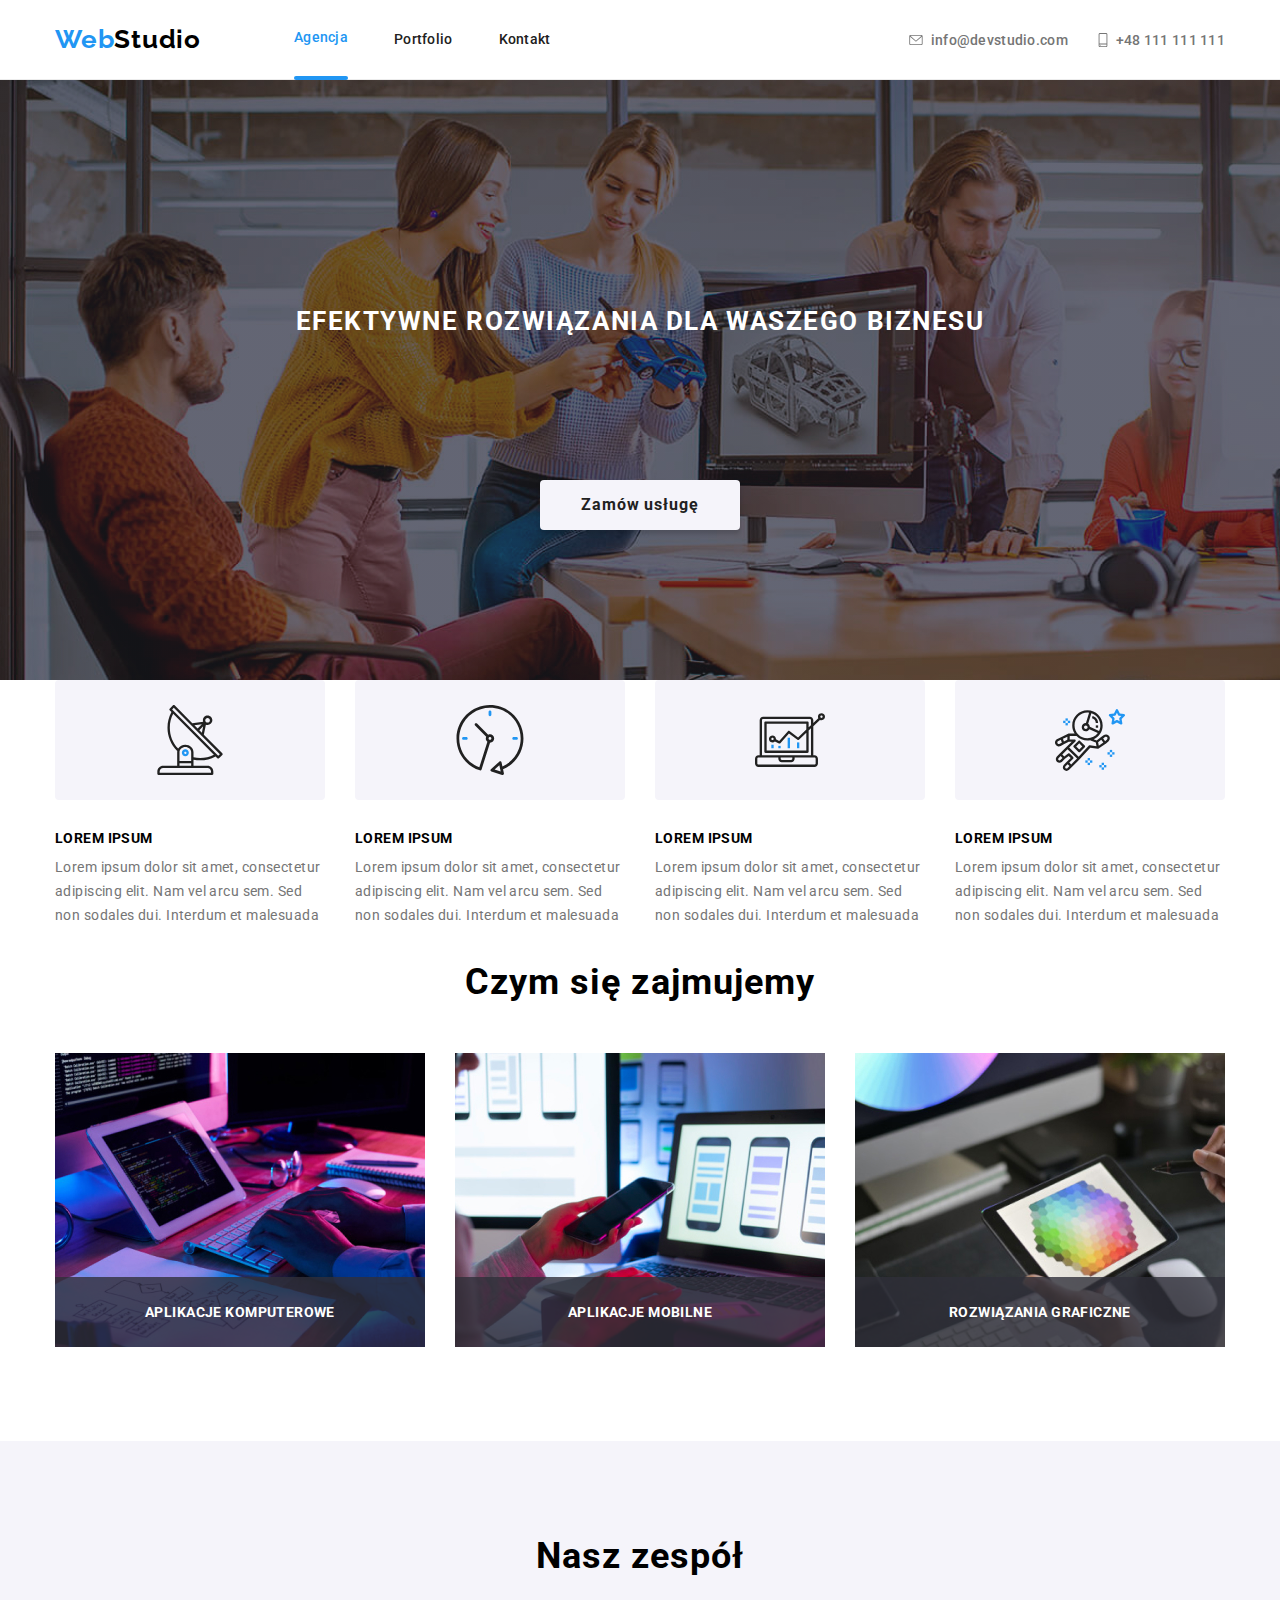
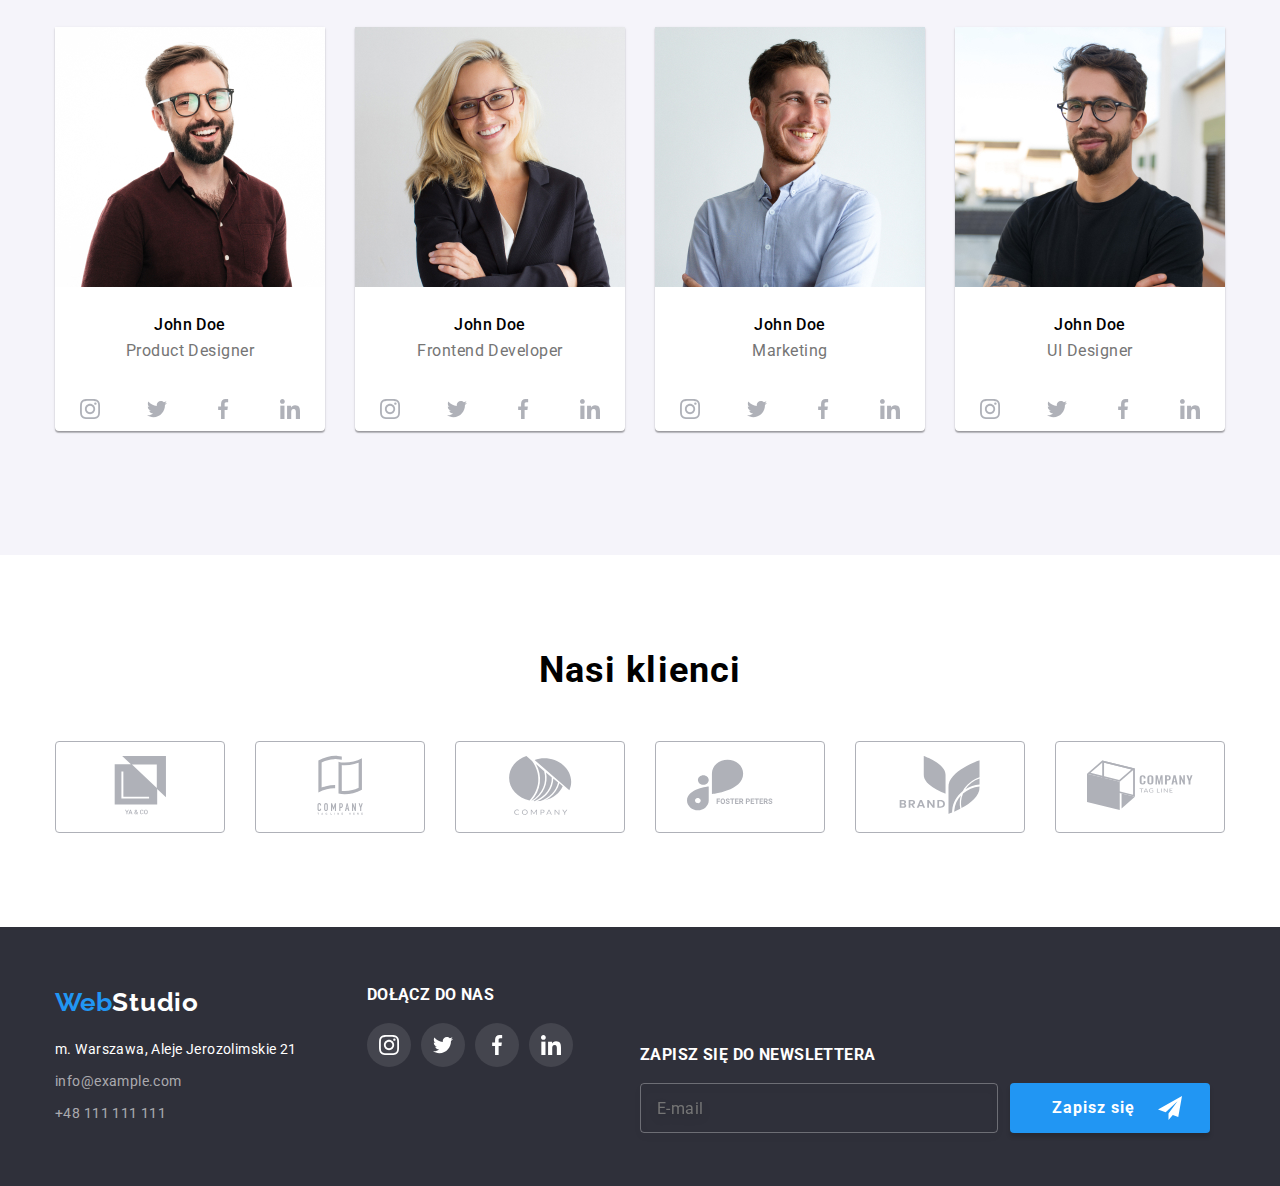
==== commit 75fcce27: "done" ====
--- a/index.html
+++ b/index.html
@@ -271,7 +271,7 @@
         </div>
       </section>
 
-      <section class="values section">
+      <section class="values">
         <div class="container">
           <div>
             <h2 class="values__header">Lorem</h2>
@@ -674,98 +674,97 @@
       <div class="container">
         <div class="footer__wrapper">
           <div class="footer__wrapper-tablet">
-          <div class="footer__wrapper-logo-contact">
-          <a class="footer__contact-logo" href="index.html">
-            <span class="footer__logo-web">Web</span>
-            <span class="footer__logo-studio">Studio</span>
-          </a>
-          <div class="footer__contact">
-
-            <ul class="footer__contact-list">
-              <li>
-                <span class="footer__contact-street"
-                  >m. Warszawa, Aleje Jerozolimskie 21</span
-                >
-              </li>
-
-              <li>
-                <a class="footer__contact-mail" href="mailto:info@example.com"
-                  >info@example.com</a
-                >
-              </li>
-              <li>
-                <a class="footer__contact-phone" href="tel:+48111111111"
-                  >+48 111 111 111</a
-                >
-              </li>
-            </ul>
-          </div>
-          </div>
-          <div class="footer__social">
-            <div class="footer__social-header">
-              <h3>Dołącz do nas</h3>
+            <div class="footer__wrapper-logo-contact">
+              <a class="footer__contact-logo" href="index.html">
+                <span class="footer__logo-web">Web</span>
+                <span class="footer__logo-studio">Studio</span>
+              </a>
+              <div class="footer__contact">
+                <ul class="footer__contact-list">
+                  <li>
+                    <span class="footer__contact-street"
+                      >m. Warszawa, Aleje Jerozolimskie 21</span
+                    >
+                  </li>
+
+                  <li>
+                    <a
+                      class="footer__contact-mail"
+                      href="mailto:info@example.com"
+                      >info@example.com</a
+                    >
+                  </li>
+                  <li>
+                    <a class="footer__contact-phone" href="tel:+48111111111"
+                      >+48 111 111 111</a
+                    >
+                  </li>
+                </ul>
+              </div>
             </div>
-
-            <div class="footer__social-icons">
-              <ul class="footer__social-list">
-                <li>
-                  <div class="footer__instagram">
-                    <svg width="20" height="20">
-                      <use href="./images/icons.svg#icon-instagram"></use>
-                    </svg>
-                  </div>
-                </li>
-
-                <li>
-                  <div class="footer__twitter">
-                    <svg width="20" height="20">
-                      <use href="./images/icons.svg#icon-twitter"></use>
-                    </svg>
-                  </div>
-                </li>
-
-                <li>
-                  <div class="footer__facebook">
-                    <svg width="20" height="20">
-                      <use href="./images/icons.svg#icon-facebook"></use>
-                    </svg>
-                  </div>
-                </li>
-
-                <li>
-                  <div class="footer__linkedin">
-                    <svg width="20" height="20">
-                      <use href="./images/icons.svg#icon-linkedin"></use>
-                    </svg>
-                  </div>
-                </li>
-              </ul>
+            <div class="footer__social">
+              <div class="footer__social-header">
+                <h3>Dołącz do nas</h3>
+              </div>
+
+              <div class="footer__social-icons">
+                <ul class="footer__social-list">
+                  <li>
+                    <div class="footer__instagram">
+                      <svg width="20" height="20">
+                        <use href="./images/icons.svg#icon-instagram"></use>
+                      </svg>
+                    </div>
+                  </li>
+
+                  <li>
+                    <div class="footer__twitter">
+                      <svg width="20" height="20">
+                        <use href="./images/icons.svg#icon-twitter"></use>
+                      </svg>
+                    </div>
+                  </li>
+
+                  <li>
+                    <div class="footer__facebook">
+                      <svg width="20" height="20">
+                        <use href="./images/icons.svg#icon-facebook"></use>
+                      </svg>
+                    </div>
+                  </li>
+
+                  <li>
+                    <div class="footer__linkedin">
+                      <svg width="20" height="20">
+                        <use href="./images/icons.svg#icon-linkedin"></use>
+                      </svg>
+                    </div>
+                  </li>
+                </ul>
+              </div>
             </div>
-          </div>
           </div>
           <div class="footer__newsletter-wrapper">
             <div class="footer__newsletter-header">
               <h3>Zapisz się do newslettera</h3>
             </div>
-          <form class="footer__newsletter">
-            <div class="footer__newsletter-box">
-              <input
-                class="footer__newsletter-input"
-                type="text"
-                placeholder="E-mail"
-                id="sign-in-mail"
-                name="newsletter"
-              />
-
-              
-            </div>
-            <button type="submit" class="footer__button">
-              Zapisz się
-              <svg width="24" height="24">
-                <use href="./images/icons.svg#icon-send"></use>
-              </svg>
-            </button>
-          </form>
+            <form class="footer__newsletter">
+              <div class="footer__newsletter-box">
+                <input
+                  class="footer__newsletter-input"
+                  type="text"
+                  placeholder="E-mail"
+                  id="sign-in-mail"
+                  name="newsletter"
+                />
+              </div>
+              <button type="submit" class="footer__button">
+                Zapisz się
+                <svg width="24" height="24">
+                  <use href="./images/icons.svg#icon-send"></use>
+                </svg>
+              </button>
+            </form>
           </div>
         </div>
       </div>
--- a/css/main.min.css
+++ b/css/main.min.css
@@ -1 +1 @@
-:root{--black-main: #212121;--second-black: #000000;--main-blue: #2196f3;--background-grey: #2f303a;--main-white: #ffffff;--second-white: #f5f4fa;--main-silver: #757575;--border-grey: #ececec;--second-border-grey: #eeeeee;--icon-footer-grey: rgba(255, 255, 255, 0.1);--icon-grey: #afb1b8}.section{padding:60px 0;display:flex;flex-wrap:wrap;width:100%;align-items:center}@media(min-width: 768px){.section{display:flex;width:100%;align-items:center}}@media(min-width: 1200px){.section{padding:94px 0;display:flex;width:100%;align-items:center}}*,*::after,*::before{margin:0;padding:0}body{font-family:"Roboto",sans-serif;color:var(--main-black)}.container{box-sizing:border-box;max-width:1200px;width:100%;margin:0 auto;padding:0 15px}.purchase__container{box-sizing:border-box;max-width:1200px;width:100%;height:164px;margin:0 auto;padding:0 15px}@media(min-width: 1200px){.purchase__container{height:200px}}.is-hidden{opacity:0;visibility:hidden;pointer-events:none;transform:scale(0)}.header{border-bottom:1px solid var(--border-grey);height:60px;display:flex;align-items:center}@media(min-width: 768px){.header{height:80px}}.header__content{display:flex;justify-content:space-between;align-items:center}@media(min-width: 768px){.header__content{justify-content:flex-start}}@media(min-width: 768px){.header__wrapper{padding-left:83px;display:flex;justify-content:space-between;width:100%;align-items:center}}@media(min-width: 1200px){.header__wrapper{padding-left:93px}}.header__logo{font-family:"Raleway";font-style:normal;font-weight:700;font-size:24px;line-height:28px;letter-spacing:.03em;text-decoration:none;display:flex;align-items:center;transition-duration:250ms;transition-timing-function:cubic-bezier(0.4, 0, 0.2, 1)}.header__logo:hover,.header__logo:focus,.header__logo::after{text-decoration:underline;color:var(--main-blue)}@media(min-width: 1200px){.header__logo{font-size:26px;line-height:31px}}.header__logo-web{color:var(--main-blue)}.header__logo-studio{color:var(--second-black)}.header__links{display:none}@media(min-width: 768px){.header__links{display:flex;list-style-type:none;align-items:center;gap:60px}}@media(min-width: 1200px){.header__links{gap:46px}}.header__links-agency{text-decoration:none;font-style:normal;font-weight:500;font-size:14px;line-height:16px;letter-spacing:.02em;color:var(--black-main);transition-duration:250ms;transition-timing-function:cubic-bezier(0.4, 0, 0.2, 1)}.header__links-agency--active{color:var(--main-blue)}.header__links-agency--active::after{content:"";height:4px;display:block;width:100%;background-color:var(--main-blue);border-radius:2px;position:relative;top:29px}.header__links-agency:hover,.header__links-agency:focus{color:var(--main-blue)}.header__links-portfolio{text-decoration:none;font-style:normal;font-weight:500;font-size:14px;line-height:16px;letter-spacing:.02em;color:var(--black-main);transition-duration:250ms;transition-timing-function:cubic-bezier(0.4, 0, 0.2, 1)}.header__links-portfolio--active{color:var(--main-blue)}.header__links-portfolio--active::after{content:"";height:4px;display:block;width:100%;background-color:var(--main-blue);border-radius:2px;position:relative;top:29px}.header__links-portfolio:hover,.header__links-portfolio:focus{color:var(--main-blue)}.header__links-contact{display:flex;text-decoration:none;font-style:normal;font-weight:500;font-size:14px;line-height:16px;letter-spacing:.02em;color:var(--black-main);transition-duration:250ms;transition-timing-function:cubic-bezier(0.4, 0, 0.2, 1)}.header__links-contact:hover,.header__links-contact:focus{color:var(--main-blue)}.header__contact{display:none}@media(min-width: 768px){.header__contact{line-height:.875;display:block;list-style-type:none;height:38px;font-size:12px}}@media(min-width: 1200px){.header__contact{line-height:.875;display:flex;list-style-type:none;gap:30px;align-items:center}}.header__contact-element{fill:var(--main-silver);text-decoration:none;font-style:normal;font-weight:500;line-height:16px;letter-spacing:.02em;color:var(--main-silver);display:flex;flex-wrap:nowrap}@media(min-width: 768px){.header__contact-element{font-size:12px}}@media(min-width: 1200px){.header__contact-element{font-size:14px;align-items:center}.header__contact-element:hover,.header__contact-element:focus{fill:var(--main-blue);color:var(--main-blue)}}.header__contact-element--transformation{transition-duration:250ms;transition-timing-function:cubic-bezier(0.4, 0, 0.2, 1)}@media(min-width: 768px){.header__contact-icon{margin-right:8px}}.display-none{display:none}.mobile-menu{position:fixed;width:100vw;height:100vh;left:0px;top:0px;background:var(--main-white);z-index:1;transition:scale(1);transition-duration:1s;transition-timing-function:ease}.mobile-menu__button-open{fill:var(--black-main);border:0;background-color:var(--main-white);position:absolute;width:24px;height:16px;top:21px;right:25.33px}@media(min-width: 768px){.mobile-menu__button-open{display:none}}@media(min-width: 1200px){.mobile-menu__button-open{display:none}}.mobile-menu__button-close{position:absolute;top:21px;right:25.33px;width:18.67px;height:18.67px;fill:var(--black-main);border:0;background-color:var(--main-white)}@media(min-width: 768px){.mobile-menu__button-close{display:none}}@media(min-width: 1200px){.mobile-menu__button-close{display:none}}.mobile-menu__links{padding-left:40px;padding-top:48px;list-style:none;margin-bottom:302px}.mobile-menu__links-agency{display:block;text-decoration:none;font-style:normal;font-weight:500;font-size:40px;line-height:47px;padding-bottom:32px;letter-spacing:.02em;color:var(--black-main);transition-duration:250ms;transition-timing-function:cubic-bezier(0.4, 0, 0.2, 1)}.mobile-menu__links-portfolio{display:block;text-decoration:none;font-style:normal;font-weight:500;font-size:40px;line-height:47px;padding-bottom:32px;letter-spacing:.02em;color:var(--black-main);transition-duration:250ms;transition-timing-function:cubic-bezier(0.4, 0, 0.2, 1)}.mobile-menu__links-contact{display:block;text-decoration:none;font-style:normal;font-weight:500;font-size:40px;line-height:47px;letter-spacing:.02em;color:var(--black-main);transition-duration:250ms;transition-timing-function:cubic-bezier(0.4, 0, 0.2, 1)}.mobile-menu__links-contact--active{color:var(--main-blue)}.mobile-menu__contact{display:flex;flex-wrap:wrap;list-style-type:none;padding-left:40px;height:100px;align-content:space-between}.mobile-menu__contact-element-phone{color:var(--main-blue);text-decoration:none;font-weight:500;font-size:34px;line-height:40px;letter-spacing:.02em}.mobile-menu__contact-element-mail{color:var(--main-silver);text-decoration:none;font-weight:500;font-size:24px;line-height:28px;letter-spacing:.02em}.mobile-menu__social{padding-left:30px;margin-top:64px;display:flex;list-style:none}.mobile-menu__social-item{text-decoration:none;color:var(--main-blue);font-weight:500;font-size:18px;line-height:22px;letter-spacing:.02em;padding-right:10px;padding-left:10px;border-right:1px solid rgba(33,33,33,.2)}.mobile-menu__social-item--Linkedin{text-decoration:none;color:var(--main-blue);font-weight:500;font-size:18px;line-height:22px;letter-spacing:.02em;padding-right:10px;padding-left:10px}.purchase{background:var(--background-grey);background-image:linear-gradient(rgba(47, 48, 58, 0.4), rgba(47, 48, 58, 0.4)),url(../images/Img_mobile.jpg);background-size:cover;display:flex;height:400px;padding:0;margin:0 auto}@media(min-width: 768px){.purchase{background-image:linear-gradient(rgba(47, 48, 58, 0.4), rgba(47, 48, 58, 0.4)),url(../images/Img_tablet.jpg)}}@media(min-width: 1200px){.purchase{background-image:linear-gradient(rgba(47, 48, 58, 0.4), rgba(47, 48, 58, 0.4)),url(../images/Img_desktop.jpg);height:600px}}.purchase__position{display:flex;justify-content:center}.purchase__header{width:365px;height:84px;justify-content:center;text-align:center;font-style:normal;font-size:26px;line-height:1.62;letter-spacing:.06em;text-transform:uppercase;color:var(--main-white)}@media(min-width: 1200px){.purchase__header{margin-top:20px;width:696px;height:120px}}.purchase__modal-form{margin-bottom:28px;position:relative;transition-duration:250ms;transition-timing-function:cubic-bezier(0.4, 0, 0.2, 1)}.purchase__modal-form:has(input:focus) svg{fill:var(--main-blue)}.purchase__modal-input{margin-left:40px;box-sizing:border-box;padding-left:42px;width:370px;height:40px;outline:0;border:1px solid rgba(33,33,33,.2);border-radius:4px;font-size:12px;transition-duration:250ms;transition-timing-function:cubic-bezier(0.4, 0, 0.2, 1)}.purchase__modal-input:focus-within{border:1px solid var(--main-blue)}@media(min-width: 1200px){.purchase__modal-input{width:448px}}.purchase__modal-icon{z-index:1;position:absolute;left:55px;top:14px;transition-duration:250ms;transition-timing-function:cubic-bezier(0.4, 0, 0.2, 1)}.purchase__modal-label{left:40px;position:absolute;top:-20px;font-family:"Roboto";font-style:normal;font-weight:400;font-size:12px;line-height:14px;color:var(--main-silver)}.purchase__modal-comment-label{position:absolute;top:-20px;font-family:"Roboto";font-style:normal;font-weight:400;font-size:12px;line-height:14px;color:var(--main-silver)}.purchase__modal-comment{box-sizing:border-box;position:relative;margin-left:40px;width:370px;height:120px}@media(min-width: 1200px){.purchase__modal-comment{width:448px}}.purchase__modal-comment-input{box-sizing:border-box;resize:none;width:370px;height:100%;padding-left:16px;padding-top:12px;outline:0;font-size:12px;line-height:14px;letter-spacing:.01em;color:rgba(117,117,117,.5);border:1px solid rgba(33,33,33,.2);border-radius:4px;transition-duration:250ms;transition-timing-function:cubic-bezier(0.4, 0, 0.2, 1)}.purchase__modal-comment-input:focus-within{border-color:var(--main-blue);border:1px solid var(--main-blue)}@media(min-width: 1200px){.purchase__modal-comment-input{width:448px}}.purchase__modal-statement{position:relative;width:450px;height:74px;font-family:"Roboto";font-style:normal;font-weight:400;font-size:12px;line-height:24px;letter-spacing:.03em;color:var(--main-silver)}@media(min-width: 1200px){.purchase__modal-statement{width:528px;font-size:14px}}.purchase__modal-checkbox{opacity:0;width:16px;height:15px;position:absolute;top:25px;left:40px}.purchase__modal-checkbox:checked+span{fill:var(--main-white);background-color:var(--main-blue);border:1px solid var(--main-blue);border-radius:2px;outline:var(--main-blue)}@media(min-width: 1200px){.purchase__modal-checkbox{left:55px}}.purchase__modal-checkbox-border{box-sizing:border-box;position:absolute;top:25px;left:40px;width:16px;height:15px;border:1px solid var(--black-main);border-radius:2px;display:flex;justify-content:center;align-items:center;cursor:pointer;transition-duration:250ms;transition-timing-function:cubic-bezier(0.4, 0, 0.2, 1);fill:var(--main-white)}@media(min-width: 1200px){.purchase__modal-checkbox-border{left:55px}}.purchase__modal-statement-text{position:absolute;top:20px;left:64px}@media(min-width: 1200px){.purchase__modal-statement-text{left:79px}}.purchase__modal-statement-text-silver{color:var(--main-silver)}.purchase__modal-statement-text-underline{text-decoration:underline;color:var(--main-blue)}.values__header{display:none}.values__list{list-style-type:none;padding:0;justify-content:space-between}@media(min-width: 768px){.values__list{display:flex;flex-wrap:wrap}}@media(min-width: 1200px){.values__list{display:flex}}.values__box{width:100%;height:120px;background-color:var(--second-white);margin-bottom:30px;display:flex;align-items:center;justify-content:center;border-radius:4px}@media(min-width: 768px){.values__box{width:354px}}@media(min-width: 1200px){.values__box{width:270px}}.values__box-header{padding-bottom:10px;width:100%;display:flex;justify-content:center;font-style:normal;font-size:14px;line-height:16px;letter-spacing:.03em;text-transform:uppercase}@media(min-width: 768px){.values__box-header{justify-content:left;width:354px}}@media(min-width: 1200px){.values__box-header{width:270px}}.values__box-text{width:100%;display:flex;height:75px;font-style:normal;font-size:14px;line-height:1.71;letter-spacing:.03em;color:var(--main-silver)}@media(min-width: 768px){.values__box-text{width:354px}}@media(min-width: 1200px){.values__box-text{width:270px}}.activities{display:none}@media(min-width: 1200px){.activities{display:flex;margin-bottom:94px}}.activities__header{display:flex;justify-content:center;font-style:normal;font-size:36px;line-height:42px;text-align:center;letter-spacing:.03em;padding-bottom:50px}.activities__list{list-style-type:none;display:flex;justify-content:space-between;padding:0;position:relative}.activities__list img{display:block;position:relative}.activities__list-item{position:relative}.activities__list-item-shadow{position:absolute;display:block;z-index:1;bottom:0;width:100%;height:70px;display:flex;justify-content:center;align-items:center;font-family:"Roboto";font-style:normal;font-weight:700;font-size:14px;line-height:16px;text-align:center;letter-spacing:.03em;text-transform:uppercase;background:rgba(47,48,58,.8);color:var(--main-white)}.team{background:var(--second-white);padding-top:60px;padding-bottom:60px}@media(min-width: 1200px){.team{padding-top:94px;padding-bottom:94px}}.team__header{font-style:normal;font-size:36px;line-height:42px;text-align:center;letter-spacing:.03em;padding-bottom:30px}@media(min-width: 1200px){.team__header{padding-bottom:50px}}.team__list{list-style-type:none}@media(min-width: 768px){.team__list{display:flex;flex-wrap:wrap;justify-content:space-between}}.team__list li{background:var(--main-white);box-shadow:0px 1px 3px rgba(0,0,0,.12),0px 1px 1px rgba(0,0,0,.14),0px 2px 1px rgba(0,0,0,.2);border-radius:0px 0px 4px 4px;margin-bottom:30px;padding-left:auto}.team__name{padding-top:30px;padding-bottom:10px;font-style:normal;font-weight:500;font-size:16px;line-height:1;text-align:center;letter-spacing:.03em}.team__job{font-style:normal;font-size:16px;line-height:1;text-align:center;letter-spacing:.03em;color:var(--main-silver)}.team__icon{padding-top:28px;display:flex;justify-content:space-evenly}.customers{padding-top:60px;padding-bottom:30px}@media(min-width: 1200px){.customers{padding-top:94px;padding-bottom:64px}}.customers__header{font-style:normal;font-size:36px;line-height:42px;text-align:center;letter-spacing:.03em;padding-bottom:30px}@media(min-width: 1200px){.customers__header{padding-bottom:50px}}.customers__list{list-style-type:none;display:flex;flex-wrap:wrap;justify-content:space-between}.customers li{list-style:none;width:210px;height:92px;border:1px solid #afb1b8;border-radius:4px;display:flex;align-items:center;justify-content:center}@media(min-width: 768px){.customers li{width:226px}}@media(min-width: 1200px){.customers li{width:170px}}.customers__list-item{transition-duration:250ms;transition-timing-function:cubic-bezier(0.4, 0, 0.2, 1);fill:var(--icon-grey);margin-bottom:30px}.customers__list-item:hover,.customers__list-item:focus{border:1px solid var(--main-blue);fill:var(--main-blue)}.footer{background:var(--background-grey);width:100%;padding-top:60px;padding-bottom:60px}.footer__contact{display:flex;justify-content:center}@media(min-width: 1200px){.footer__contact{display:block}}@media(min-width: 768px){.footer__wrapper-logo-contact{display:block}}@media(min-width: 768px){.footer__wrapper-tablet{display:flex;justify-content:space-between;padding-left:76px;padding-right:89px;width:100%}}@media(min-width: 1200px){.footer__wrapper-tablet{padding:0;justify-content:flex-start;gap:70px}}.footer__logo-web{font-family:"Raleway";font-style:normal;font-weight:700;font-size:26px;line-height:31px;letter-spacing:.003em;color:var(--main-blue)}.footer__logo-studio{font-family:"Raleway";font-style:normal;font-weight:700;font-size:26px;line-height:31px;letter-spacing:.03em;color:var(--main-white)}.footer__contact-logo{text-decoration:none;font-family:"Raleway";font-style:normal;font-weight:700;font-size:26px;line-height:1;letter-spacing:.03em;display:flex;justify-content:center}.footer__contact-logo:hover,.footer__contact-logo:focus{text-decoration:underline;color:var(--main-blue)}@media(min-width: 768px){.footer__contact-logo{text-decoration:none;font-family:"Raleway";font-style:normal;font-weight:700;font-size:26px;line-height:1;letter-spacing:.03em}}.footer__contact-list{list-style-type:none;padding-top:20px}.footer__contact-list li{display:flex;justify-content:center}@media(min-width: 1200px){.footer__contact-list li{display:flex;justify-content:flex-start}}.footer__contact-street{font-style:normal;display:flex;font-size:14px;line-height:1.71;letter-spacing:.03em;color:var(--main-white);padding-bottom:8px}.footer__contact-mail{text-decoration:none;font-style:normal;font-size:14px;line-height:1.71;letter-spacing:.03em;color:rgba(255,255,255,.6);padding-bottom:8px;transition-duration:250ms;transition-timing-function:cubic-bezier(0.4, 0, 0.2, 1)}.footer__contact-mail:hover,.footer__contact-mail:focus{color:var(--main-blue)}.footer__contact-phone{text-decoration:none;font-style:normal;font-size:14px;line-height:1.71;letter-spacing:.03em;color:rgba(255,255,255,.6);transition-duration:250ms;transition-timing-function:cubic-bezier(0.4, 0, 0.2, 1);padding-bottom:60px}.footer__contact-phone:hover,.footer__contact-phone:focus{color:var(--main-blue)}.footer__social-header{font-family:"Roboto";font-style:normal;font-weight:700;color:var(--main-white);font-size:14px;line-height:16px;letter-spacing:.03em;text-transform:uppercase;display:flex;justify-content:center;align-items:center;padding-bottom:20px}@media(min-width: 1200px){.footer__social-header{justify-content:flex-start}}.footer__social-icons{display:flex;justify-content:center;padding-bottom:60px}.footer__social{padding-left:32px}@media(min-width: 1200px){.footer__social{padding-left:0}}.footer__social-list{width:206px;display:flex;list-style:none;justify-content:space-between;--color5: var(--icon-footer-grey);--color3: var(--main-white)}.footer__newsletter-wrapper{width:100%;display:flex;justify-content:center;flex-wrap:wrap}@media(min-width: 1200px){.footer__newsletter-wrapper{width:100%;align-content:flex-start}}.footer__newsletter{display:flex;flex-wrap:wrap;justify-content:center;width:100%}@media(min-width: 768px){.footer__newsletter{width:450px;display:flex;flex-wrap:wrap}}@media(min-width: 1200px){.footer__newsletter{width:100%;display:flex;justify-content:flex-start}}.footer__newsletter-header{font-family:"Roboto";font-style:normal;font-weight:700;color:var(--main-white);font-size:14px;line-height:16px;letter-spacing:.03em;text-transform:uppercase;display:flex;align-items:center;justify-content:center;padding-bottom:20px;width:100%}@media(min-width: 1200px){.footer__newsletter-header{padding-bottom:20px;align-items:flex-start;justify-content:flex-start}}.footer__newsletter-input{outline:0;width:358px;height:50px;font-family:"Roboto";font-style:normal;font-weight:400;font-size:16px;line-height:20px;display:flex;align-items:center;letter-spacing:.03em;background-color:rgba(0,0,0,0);color:rgba(255,255,255,.6);border:1px solid rgba(255,255,255,.3);filter:drop-shadow(0px 4px 4px rgba(0, 0, 0, 0.15));border-radius:4px;box-sizing:border-box;padding-left:16px;margin-bottom:20px}@media(min-width: 1200px){.footer__newsletter-input{margin-right:12px}}.footer__newsletter-box{display:flex;flex-wrap:wrap;justify-content:center}@media(min-width: 768px){.footer__newsletter-box{display:flex;flex-wrap:wrap;justify-content:center}}@media(min-width: 1200px){.footer__wrapper{display:flex;width:100%}}.portfolio{padding-bottom:94px;display:flex;width:100%;align-items:center}.portfolio__header{display:none}.portfolio__list{display:flex;list-style:none;flex-wrap:wrap;gap:30px;background:var(--main-white);padding:0}.portfolio__list img{display:block}.portfolio__list li{flex-basis:calc((100% - 60px)/3);transition-duration:250ms;transition-timing-function:cubic-bezier(0.4, 0, 0.2, 1)}.portfolio__list li:hover,.portfolio__list li:focus{box-shadow:0px 1px 1px rgba(0,0,0,.12),0px 4px 4px rgba(0,0,0,.06),1px 4px 6px rgba(0,0,0,.16);cursor:pointer}.portfolio__pictures-header{font-style:normal;font-weight:700;font-size:18px;line-height:2;letter-spacing:.06em;padding-left:24px}.portfolio__pictures-description{font-style:normal;font-size:16px;line-height:1.88;letter-spacing:.03em;color:var(--main-silver);padding-left:24px;margin-bottom:20px}.portfolio__pictures-border{padding-top:20px;list-style:none;border:1px solid var(--second-border-grey);border-top:none;list-style:none}.portfolio__buttons{padding-top:100px;padding-bottom:56px;display:flex;width:100%;align-items:center}.portfolio__buttons-list{padding:0;list-style-type:none;display:flex;justify-content:space-evenly;margin-left:auto;margin-right:auto}.portfolio__buttons-wrapper{display:flex;justify-content:center}.portfolio__wrapper{position:relative;width:370px;height:294px;margin-bottom:0;background-color:#bdbdbd;overflow:hidden}.purchase__modal-button{display:flex;justify-content:center;align-items:center}.purchase__modal-button--close{position:absolute;width:30px;height:30px;top:8px;left:412px;background-color:var(--main-white);cursor:pointer;border:1px solid rgba(0,0,0,.1);border-radius:50%}.purchase__modal-button:hover,.purchase__modal-button:focus{cursor:pointer}@media(min-width: 1200px){.purchase__modal-button{display:flex;justify-content:center;align-items:center}.purchase__modal-button--close{position:absolute;width:30px;height:30px;top:8px;left:490px;background-color:var(--main-white);cursor:pointer;border:1px solid rgba(0,0,0,.1);border-radius:50%}.purchase__modal-button:hover,.purchase__modal-button:focus{cursor:pointer}}.purchase__modal-button-send{width:200px;height:50px;left:700px;top:712px;cursor:pointer;background:var(--main-blue);box-shadow:0px 4px 4px rgba(0,0,0,.15);border-radius:4px;border:0;font-family:"Roboto";font-style:normal;font-weight:700;font-size:16px;line-height:30px;text-align:center;letter-spacing:.06em;color:var(--main-white)}.purchase__modal-button-send:hover,.purchase__modal-button-send:focus{cursor:pointer}.purchase__button{margin-top:30px;justify-content:center;align-items:center;display:flex;width:200px;height:50px;border:0;background:var(--second-white);box-shadow:0px 4px 4px rgba(0,0,0,.15);border-radius:4px;font-family:"Roboto";font-style:normal;font-weight:700;font-size:16px;line-height:1.88;letter-spacing:.06em;color:var(--black-main);transition-duration:250ms;transition-timing-function:cubic-bezier(0.4, 0, 0.2, 1)}.purchase__button:hover,.purchase__button:focus{background:var(--main-blue);color:var(--main-white);box-shadow:0px 3px 1px rgba(0,0,0,.1),0px 1px 2px rgba(0,0,0,.08),0px 2px 2px rgba(0,0,0,.12);border-radius:4px;cursor:pointer}.footer__button{position:relative;border:none;width:200px;height:50px;background:#2196f3;box-shadow:0px 4px 4px rgba(0,0,0,.15);border-radius:4px;cursor:pointer;font-family:"Roboto";font-style:normal;font-weight:700;font-size:16px;line-height:30px;display:flex;align-items:center;padding-left:42px;letter-spacing:.06em;color:#fff;fill:var(--main-white)}.footer__button svg{position:absolute;left:148px}.portfolio__buttons-design{background:var(--second-white);border:none;font-family:"Roboto";font-style:normal;font-weight:500;font-size:16px;line-height:1.62;text-align:center;letter-spacing:.03em;color:var(--black-main);transition-duration:250ms;transition-timing-function:cubic-bezier(0.4, 0, 0.2, 1)}.portfolio__buttons-design:hover,.portfolio__buttons-design:focus{background:var(--main-blue);color:var(--main-white);box-shadow:0px 3px 1px rgba(0,0,0,.1),0px 1px 2px rgba(0,0,0,.08),0px 2px 2px rgba(0,0,0,.12);border-radius:4px;cursor:pointer}.portfolio__button{padding:0;margin-right:8px}.portfolio__button--1{width:121px;height:38px}.portfolio__button--2{width:93px;height:38px}.portfolio__button--3{width:114px;height:38px}.portfolio__button--4{width:91px;height:38px}.portfolio__button--5{width:121px;height:38px;margin-right:0}.purchase__modal{position:relative;height:609px;width:450px;background-color:var(--main-white);box-shadow:0px 1px 3px rgba(0,0,0,.12),0px 1px 1px rgba(0,0,0,.14),0px 2px 1px rgba(0,0,0,.2);border-radius:4px}@media(min-width: 1200px){.purchase__modal{height:581px;width:528px}}.purchase__modal-header{width:370px;margin-top:40px;margin-left:40px;margin-bottom:30px;font-family:"Roboto";font-style:normal;font-weight:700;font-size:20px;line-height:30px;text-align:center;letter-spacing:.03em;color:var(--black-main)}@media(min-width: 1200px){.purchase__modal-header{width:448px}}.portfolio__text-hover:hover .portfolio__overlay-background{transform:translatey(0%)}.portfolio__overlay-background{position:absolute;bottom:0;left:0;width:100%;height:100%;background:rgba(33,150,243,.9);transform:translatey(100%);transition-duration:250ms;transition-timing-function:cubic-bezier(0.4, 0, 0.2, 1)}.portfolio__overlay-background>span{font-family:"Roboto";font-style:normal;font-weight:400;font-size:18px;line-height:1.56;letter-spacing:.03em;color:var(--main-white)}.portfolio__overlay-text{display:flex;align-items:center;padding-left:24px;padding-right:45px}.purchase__backdrop{position:fixed;display:flex;justify-content:center;align-items:center;top:0;left:0;background:rgba(0,0,0,.2);width:100vw;height:100vh;transform:scale(1);transition-duration:1s;transition-timing-function:ease}.instagram,.twitter,.facebook,.linkedin{fill:var(--icon-grey);background-color:var(--main-white);border-radius:50%;width:44px;height:44px;display:flex;justify-content:center;align-items:center;transition-duration:250ms;transition-timing-function:cubic-bezier(0.4, 0, 0.2, 1)}.instagram:hover,.instagram:focus,.twitter:hover,.twitter:focus,.facebook:hover,.facebook:focus,.linkedin:hover,.linkedin:focus{background-color:var(--main-blue);fill:var(--main-white);cursor:pointer}.footer__instagram,.footer__twitter,.footer__facebook,.footer__linkedin{fill:var(--main-white);background-color:var(--icon-footer-grey);border-radius:50%;width:44px;height:44px;display:flex;justify-content:center;align-items:center;transition-duration:250ms;transition-timing-function:cubic-bezier(0.4, 0, 0.2, 1)}.footer__instagram:hover,.footer__instagram:focus,.footer__twitter:hover,.footer__twitter:focus,.footer__facebook:hover,.footer__facebook:focus,.footer__linkedin:hover,.footer__linkedin:focus{background-color:var(--main-blue);fill:var(--main-white);cursor:pointer}/*# sourceMappingURL=main.min.css.map */+:root{--black-main: #212121;--second-black: #000000;--main-blue: #2196f3;--background-grey: #2f303a;--main-white: #ffffff;--second-white: #f5f4fa;--main-silver: #757575;--border-grey: #ececec;--second-border-grey: #eeeeee;--icon-footer-grey: rgba(255, 255, 255, 0.1);--icon-grey: #afb1b8}.section{padding:60px 0;display:flex;flex-wrap:wrap;width:100%;align-items:center}@media(min-width: 768px){.section{display:flex;width:100%;align-items:center}}@media(min-width: 1200px){.section{padding:94px 0;display:flex;width:100%;align-items:center}}*,*::after,*::before{margin:0;padding:0}body{font-family:"Roboto",sans-serif;color:var(--main-black)}.container{box-sizing:border-box;max-width:1200px;width:100%;margin:0 auto;padding:0 15px}.purchase__container{box-sizing:border-box;max-width:1200px;width:100%;height:164px;margin:0 auto;padding:0 15px}@media(min-width: 1200px){.purchase__container{height:200px}}.is-hidden{opacity:0;visibility:hidden;pointer-events:none;transform:scale(0)}.header{border-bottom:1px solid var(--border-grey);height:60px;display:flex;align-items:center}@media(min-width: 768px){.header{height:80px}}.header__content{display:flex;justify-content:space-between;align-items:center}@media(min-width: 768px){.header__content{justify-content:flex-start}}@media(min-width: 768px){.header__wrapper{padding-left:83px;display:flex;justify-content:space-between;width:100%;align-items:center}}@media(min-width: 1200px){.header__wrapper{padding-left:93px}}.header__logo{font-family:"Raleway";font-style:normal;font-weight:700;font-size:24px;line-height:28px;letter-spacing:.03em;text-decoration:none;display:flex;align-items:center;transition-duration:250ms;transition-timing-function:cubic-bezier(0.4, 0, 0.2, 1)}.header__logo:hover,.header__logo:focus,.header__logo::after{text-decoration:underline;color:var(--main-blue)}@media(min-width: 1200px){.header__logo{font-size:26px;line-height:31px}}.header__logo-web{color:var(--main-blue)}.header__logo-studio{color:var(--second-black)}.header__links{display:none}@media(min-width: 768px){.header__links{display:flex;list-style-type:none;align-items:center;gap:60px}}@media(min-width: 1200px){.header__links{gap:46px}}.header__links-agency{text-decoration:none;font-style:normal;font-weight:500;font-size:14px;line-height:16px;letter-spacing:.02em;color:var(--black-main);transition-duration:250ms;transition-timing-function:cubic-bezier(0.4, 0, 0.2, 1)}.header__links-agency--active{color:var(--main-blue)}.header__links-agency--active::after{content:"";height:4px;display:block;width:100%;background-color:var(--main-blue);border-radius:2px;position:relative;top:29px}.header__links-agency:hover,.header__links-agency:focus{color:var(--main-blue)}.header__links-portfolio{text-decoration:none;font-style:normal;font-weight:500;font-size:14px;line-height:16px;letter-spacing:.02em;color:var(--black-main);transition-duration:250ms;transition-timing-function:cubic-bezier(0.4, 0, 0.2, 1)}.header__links-portfolio--active{color:var(--main-blue)}.header__links-portfolio--active::after{content:"";height:4px;display:block;width:100%;background-color:var(--main-blue);border-radius:2px;position:relative;top:29px}.header__links-portfolio:hover,.header__links-portfolio:focus{color:var(--main-blue)}.header__links-contact{display:flex;text-decoration:none;font-style:normal;font-weight:500;font-size:14px;line-height:16px;letter-spacing:.02em;color:var(--black-main);transition-duration:250ms;transition-timing-function:cubic-bezier(0.4, 0, 0.2, 1)}.header__links-contact:hover,.header__links-contact:focus{color:var(--main-blue)}.header__contact{display:none}@media(min-width: 768px){.header__contact{line-height:.875;display:block;list-style-type:none;height:38px;font-size:12px}}@media(min-width: 1200px){.header__contact{line-height:.875;display:flex;list-style-type:none;gap:30px;align-items:center}}.header__contact-element{fill:var(--main-silver);text-decoration:none;font-style:normal;font-weight:500;line-height:16px;letter-spacing:.02em;color:var(--main-silver);display:flex;flex-wrap:nowrap}@media(min-width: 768px){.header__contact-element{font-size:12px}}@media(min-width: 1200px){.header__contact-element{font-size:14px;align-items:center}.header__contact-element:hover,.header__contact-element:focus{fill:var(--main-blue);color:var(--main-blue)}}.header__contact-element--transformation{transition-duration:250ms;transition-timing-function:cubic-bezier(0.4, 0, 0.2, 1)}@media(min-width: 768px){.header__contact-icon{margin-right:8px}}.display-none{display:none}.mobile-menu{position:fixed;width:100vw;height:100vh;left:0px;top:0px;background:var(--main-white);z-index:1;transition:scale(1);transition-duration:1s;transition-timing-function:ease}.mobile-menu__button-open{fill:var(--black-main);border:0;background-color:var(--main-white);position:absolute;width:24px;height:16px;top:21px;right:25.33px}@media(min-width: 768px){.mobile-menu__button-open{display:none}}@media(min-width: 1200px){.mobile-menu__button-open{display:none}}.mobile-menu__button-close{position:absolute;top:21px;right:25.33px;width:18.67px;height:18.67px;fill:var(--black-main);border:0;background-color:var(--main-white)}@media(min-width: 768px){.mobile-menu__button-close{display:none}}@media(min-width: 1200px){.mobile-menu__button-close{display:none}}.mobile-menu__links{padding-left:40px;padding-top:48px;list-style:none;margin-bottom:302px}.mobile-menu__links-agency{display:block;text-decoration:none;font-style:normal;font-weight:500;font-size:40px;line-height:47px;padding-bottom:32px;letter-spacing:.02em;color:var(--black-main);transition-duration:250ms;transition-timing-function:cubic-bezier(0.4, 0, 0.2, 1)}.mobile-menu__links-portfolio{display:block;text-decoration:none;font-style:normal;font-weight:500;font-size:40px;line-height:47px;padding-bottom:32px;letter-spacing:.02em;color:var(--black-main);transition-duration:250ms;transition-timing-function:cubic-bezier(0.4, 0, 0.2, 1)}.mobile-menu__links-contact{display:block;text-decoration:none;font-style:normal;font-weight:500;font-size:40px;line-height:47px;letter-spacing:.02em;color:var(--black-main);transition-duration:250ms;transition-timing-function:cubic-bezier(0.4, 0, 0.2, 1)}.mobile-menu__links-contact--active{color:var(--main-blue)}.mobile-menu__contact{display:flex;flex-wrap:wrap;list-style-type:none;padding-left:40px;height:100px;align-content:space-between}.mobile-menu__contact-element-phone{color:var(--main-blue);text-decoration:none;font-weight:500;font-size:34px;line-height:40px;letter-spacing:.02em}.mobile-menu__contact-element-mail{color:var(--main-silver);text-decoration:none;font-weight:500;font-size:24px;line-height:28px;letter-spacing:.02em}.mobile-menu__social{padding-left:30px;margin-top:64px;display:flex;list-style:none}.mobile-menu__social-item{text-decoration:none;color:var(--main-blue);font-weight:500;font-size:18px;line-height:22px;letter-spacing:.02em;padding-right:10px;padding-left:10px;border-right:1px solid rgba(33,33,33,.2)}.mobile-menu__social-item--Linkedin{text-decoration:none;color:var(--main-blue);font-weight:500;font-size:18px;line-height:22px;letter-spacing:.02em;padding-right:10px;padding-left:10px}.purchase{background:var(--background-grey);background-image:linear-gradient(rgba(47, 48, 58, 0.4), rgba(47, 48, 58, 0.4)),url(../images/Img_mobile.jpg);background-size:cover;display:flex;height:400px;padding:0;margin:0 auto}@media(min-width: 768px){.purchase{background-image:linear-gradient(rgba(47, 48, 58, 0.4), rgba(47, 48, 58, 0.4)),url(../images/Img_tablet.jpg)}}@media(min-width: 1200px){.purchase{background-image:linear-gradient(rgba(47, 48, 58, 0.4), rgba(47, 48, 58, 0.4)),url(../images/Img_desktop.jpg);height:600px}}.purchase__position{display:flex;justify-content:center;margin-bottom:30px}.purchase__header{width:365px;height:84px;justify-content:center;text-align:center;font-style:normal;font-size:26px;line-height:1.62;letter-spacing:.06em;text-transform:uppercase;color:var(--main-white)}@media(min-width: 1200px){.purchase__header{margin-top:20px;width:696px;height:120px}}.purchase__modal-form{margin-bottom:28px;position:relative;transition-duration:250ms;transition-timing-function:cubic-bezier(0.4, 0, 0.2, 1)}.purchase__modal-form:has(input:focus) svg{fill:var(--main-blue)}.purchase__modal-input{margin-left:40px;box-sizing:border-box;padding-left:42px;width:370px;height:40px;outline:0;border:1px solid rgba(33,33,33,.2);border-radius:4px;font-size:12px;transition-duration:250ms;transition-timing-function:cubic-bezier(0.4, 0, 0.2, 1)}.purchase__modal-input:focus-within{border:1px solid var(--main-blue)}@media(min-width: 1200px){.purchase__modal-input{width:448px}}.purchase__modal-icon{z-index:1;position:absolute;left:55px;top:14px;transition-duration:250ms;transition-timing-function:cubic-bezier(0.4, 0, 0.2, 1)}.purchase__modal-label{left:40px;position:absolute;top:-20px;font-family:"Roboto";font-style:normal;font-weight:400;font-size:12px;line-height:14px;color:var(--main-silver)}.purchase__modal-comment-label{position:absolute;top:-20px;font-family:"Roboto";font-style:normal;font-weight:400;font-size:12px;line-height:14px;color:var(--main-silver)}.purchase__modal-comment{box-sizing:border-box;position:relative;margin-left:40px;width:370px;height:120px}@media(min-width: 1200px){.purchase__modal-comment{width:448px}}.purchase__modal-comment-input{box-sizing:border-box;resize:none;width:370px;height:100%;padding-left:16px;padding-top:12px;outline:0;font-size:12px;line-height:14px;letter-spacing:.01em;color:rgba(117,117,117,.5);border:1px solid rgba(33,33,33,.2);border-radius:4px;transition-duration:250ms;transition-timing-function:cubic-bezier(0.4, 0, 0.2, 1)}.purchase__modal-comment-input:focus-within{border-color:var(--main-blue);border:1px solid var(--main-blue)}@media(min-width: 1200px){.purchase__modal-comment-input{width:448px}}.purchase__modal-statement{position:relative;width:450px;height:74px;font-family:"Roboto";font-style:normal;font-weight:400;font-size:12px;line-height:24px;letter-spacing:.03em;color:var(--main-silver)}@media(min-width: 1200px){.purchase__modal-statement{width:528px;font-size:14px}}.purchase__modal-checkbox{opacity:0;width:16px;height:15px;position:absolute;top:25px;left:40px}.purchase__modal-checkbox:checked+span{fill:var(--main-white);background-color:var(--main-blue);border:1px solid var(--main-blue);border-radius:2px;outline:var(--main-blue)}@media(min-width: 1200px){.purchase__modal-checkbox{left:55px}}.purchase__modal-checkbox-border{box-sizing:border-box;position:absolute;top:25px;left:40px;width:16px;height:15px;border:1px solid var(--black-main);border-radius:2px;display:flex;justify-content:center;align-items:center;cursor:pointer;transition-duration:250ms;transition-timing-function:cubic-bezier(0.4, 0, 0.2, 1);fill:var(--main-white)}@media(min-width: 1200px){.purchase__modal-checkbox-border{left:55px}}.purchase__modal-statement-text{position:absolute;top:20px;left:64px}@media(min-width: 1200px){.purchase__modal-statement-text{left:79px}}.purchase__modal-statement-text-silver{color:var(--main-silver)}.purchase__modal-statement-text-underline{text-decoration:underline;color:var(--main-blue)}.values__header{display:none}.values__list{list-style-type:none;padding:0;justify-content:space-between}@media(min-width: 768px){.values__list{display:flex;flex-wrap:wrap}}@media(min-width: 1200px){.values__list{display:flex}}.values__list li{margin-bottom:30px}@media(min-width: 768px){.values__list{margin-bottom:0px}}.values__box{width:100%;height:120px;background-color:var(--second-white);margin-bottom:30px;display:flex;align-items:center;justify-content:center;border-radius:4px}@media(min-width: 768px){.values__box{width:354px}}@media(min-width: 1200px){.values__box{width:270px}}.values__box-header{padding-bottom:10px;width:100%;display:flex;justify-content:center;font-style:normal;font-size:14px;line-height:16px;letter-spacing:.03em;text-transform:uppercase}@media(min-width: 768px){.values__box-header{justify-content:left;width:354px}}@media(min-width: 1200px){.values__box-header{width:270px}}.values__box-text{width:100%;display:flex;height:75px;font-style:normal;font-size:14px;line-height:1.71;letter-spacing:.03em;color:var(--main-silver)}@media(min-width: 768px){.values__box-text{width:354px}}@media(min-width: 1200px){.values__box-text{width:270px}}.activities{display:none}@media(min-width: 1200px){.activities{display:flex;margin-bottom:94px}}.activities__header{display:flex;justify-content:center;font-style:normal;font-size:36px;line-height:42px;text-align:center;letter-spacing:.03em;padding-bottom:50px}.activities__list{list-style-type:none;display:flex;justify-content:space-between;padding:0;position:relative}.activities__list img{display:block;position:relative}.activities__list-item{position:relative}.activities__list-item-shadow{position:absolute;display:block;z-index:1;bottom:0;width:100%;height:70px;display:flex;justify-content:center;align-items:center;font-family:"Roboto";font-style:normal;font-weight:700;font-size:14px;line-height:16px;text-align:center;letter-spacing:.03em;text-transform:uppercase;background:rgba(47,48,58,.8);color:var(--main-white)}img{display:block;max-width:100%;height:auto}.team{background:var(--second-white);padding-top:60px;padding-bottom:60px}@media(min-width: 1200px){.team{padding-top:94px;padding-bottom:94px}}.team__header{font-style:normal;font-size:36px;line-height:42px;text-align:center;letter-spacing:.03em;padding-bottom:30px}@media(min-width: 1200px){.team__header{padding-bottom:50px}}.team__list{list-style-type:none}@media(min-width: 768px){.team__list{display:flex;flex-wrap:wrap;justify-content:space-between}}.team__list li{background:var(--main-white);box-shadow:0px 1px 3px rgba(0,0,0,.12),0px 1px 1px rgba(0,0,0,.14),0px 2px 1px rgba(0,0,0,.2);border-radius:0px 0px 4px 4px;margin-bottom:30px;padding-left:auto}.team__name{padding-top:30px;padding-bottom:10px;font-style:normal;font-weight:500;font-size:16px;line-height:1;text-align:center;letter-spacing:.03em}.team__job{font-style:normal;font-size:16px;line-height:1;text-align:center;letter-spacing:.03em;color:var(--main-silver)}.team__icon{padding-top:28px;display:flex;justify-content:center;gap:10px}@media(min-width: 1200px){.team__icon{padding-top:28px;display:flex;justify-content:space-evenly}}.customers{padding-top:60px;padding-bottom:30px}@media(min-width: 1200px){.customers{padding-top:94px;padding-bottom:64px}}.customers__header{font-style:normal;font-size:36px;line-height:42px;text-align:center;letter-spacing:.03em;padding-bottom:30px}@media(min-width: 1200px){.customers__header{padding-bottom:50px}}.customers__list{list-style-type:none;display:flex;flex-wrap:wrap;justify-content:space-between}.customers li{list-style:none;width:210px;height:92px;border:1px solid #afb1b8;border-radius:4px;display:flex;align-items:center;justify-content:center}@media(min-width: 768px){.customers li{width:226px}}@media(min-width: 1200px){.customers li{width:170px}}.customers__list-item{transition-duration:250ms;transition-timing-function:cubic-bezier(0.4, 0, 0.2, 1);fill:var(--icon-grey);margin-bottom:30px}.customers__list-item:hover,.customers__list-item:focus{border:1px solid var(--main-blue);fill:var(--main-blue)}.footer{background:var(--background-grey);width:100%;padding-top:60px;padding-bottom:60px}@media(min-width: 1200px){.footer{padding-bottom:0}}.footer__contact{display:flex;justify-content:center}@media(min-width: 1200px){.footer__contact{display:block}}@media(min-width: 768px){.footer__wrapper-logo-contact{display:block;margin-bottom:60px}}@media(min-width: 768px){.footer__wrapper-tablet{display:flex;justify-content:space-between;padding-left:76px;padding-right:89px;width:100%}}@media(min-width: 1200px){.footer__wrapper-tablet{padding:0;justify-content:flex-start;gap:70px}}.footer__logo-web{font-family:"Raleway";font-style:normal;font-weight:700;font-size:26px;line-height:31px;letter-spacing:.003em;color:var(--main-blue)}.footer__logo-studio{font-family:"Raleway";font-style:normal;font-weight:700;font-size:26px;line-height:31px;letter-spacing:.03em;color:var(--main-white)}.footer__contact-logo{text-decoration:none;font-family:"Raleway";font-style:normal;font-weight:700;font-size:26px;line-height:1;letter-spacing:.03em;display:flex;justify-content:center}@media(min-width: 1200px){.footer__contact-logo{justify-content:flex-start}}.footer__contact-logo:hover,.footer__contact-logo:focus{text-decoration:underline;color:var(--main-blue)}@media(min-width: 768px){.footer__contact-logo{text-decoration:none;font-family:"Raleway";font-style:normal;font-weight:700;font-size:26px;line-height:1;letter-spacing:.03em}}.footer__contact-list{list-style-type:none;padding-top:20px}.footer__contact-list li{display:flex;justify-content:center}@media(min-width: 1200px){.footer__contact-list li{display:flex;justify-content:flex-start}}.footer__contact-street{font-style:normal;display:flex;font-size:14px;line-height:1.71;letter-spacing:.03em;color:var(--main-white);padding-bottom:8px}.footer__contact-mail{text-decoration:none;font-style:normal;font-size:14px;line-height:1.71;letter-spacing:.03em;color:rgba(255,255,255,.6);padding-bottom:8px;transition-duration:250ms;transition-timing-function:cubic-bezier(0.4, 0, 0.2, 1)}.footer__contact-mail:hover,.footer__contact-mail:focus{color:var(--main-blue)}.footer__contact-phone{text-decoration:none;font-style:normal;font-size:14px;line-height:1.71;letter-spacing:.03em;color:rgba(255,255,255,.6);transition-duration:250ms;transition-timing-function:cubic-bezier(0.4, 0, 0.2, 1)}.footer__contact-phone:hover,.footer__contact-phone:focus{color:var(--main-blue)}.footer__social-header{font-family:"Roboto";font-style:normal;font-weight:700;color:var(--main-white);font-size:14px;line-height:16px;letter-spacing:.03em;text-transform:uppercase;display:flex;justify-content:center;align-items:center;padding-bottom:20px}@media(min-width: 1200px){.footer__social-header{justify-content:flex-start}}.footer__social-icons{display:flex;justify-content:center}@media(min-width: 1200px){.footer__social{padding-left:0}}.footer__social-list{width:206px;display:flex;list-style:none;justify-content:space-between;--color5: var(--icon-footer-grey);--color3: var(--main-white)}.footer__newsletter-wrapper{width:100%;display:flex;justify-content:center;flex-wrap:wrap;margin-top:60px}@media(min-width: 1200px){.footer__newsletter-wrapper{width:100%;align-content:flex-start}}.footer__newsletter{display:flex;flex-wrap:wrap;justify-content:center;width:100%}@media(min-width: 768px){.footer__newsletter{width:450px;display:flex;flex-wrap:wrap}}@media(min-width: 1200px){.footer__newsletter{width:100%;display:flex;justify-content:flex-start}}.footer__newsletter-header{font-family:"Roboto";font-style:normal;font-weight:700;color:var(--main-white);font-size:14px;line-height:16px;letter-spacing:.03em;text-transform:uppercase;display:flex;align-items:center;justify-content:center;padding-bottom:20px;width:100%}@media(min-width: 1200px){.footer__newsletter-header{padding-bottom:20px;align-items:flex-start;justify-content:flex-start}}.footer__newsletter-input{outline:0;min-width:358px;width:100%;height:50px;font-family:"Roboto";font-style:normal;font-weight:400;font-size:16px;line-height:20px;display:flex;align-items:center;letter-spacing:.03em;background-color:rgba(0,0,0,0);color:rgba(255,255,255,.6);border:1px solid rgba(255,255,255,.3);filter:drop-shadow(0px 4px 4px rgba(0, 0, 0, 0.15));border-radius:4px;box-sizing:border-box;padding-left:16px;margin-bottom:20px}@media(min-width: 1200px){.footer__newsletter-input{margin-right:12px}}.footer__newsletter-box{display:flex;flex-wrap:wrap;justify-content:center}@media(min-width: 768px){.footer__newsletter-box{display:flex;flex-wrap:wrap;justify-content:center}}@media(min-width: 1200px){.footer__wrapper{display:flex;width:100%}}.portfolio{padding-bottom:94px;display:flex;width:100%;align-items:center}.portfolio__header{display:none}.portfolio__list{display:flex;list-style:none;flex-wrap:wrap;gap:30px;background:var(--main-white);padding:0}.portfolio__list img{display:block}.portfolio__list li{flex-basis:calc((100% - 60px)/3);transition-duration:250ms;transition-timing-function:cubic-bezier(0.4, 0, 0.2, 1)}.portfolio__list li:hover,.portfolio__list li:focus{box-shadow:0px 1px 1px rgba(0,0,0,.12),0px 4px 4px rgba(0,0,0,.06),1px 4px 6px rgba(0,0,0,.16);cursor:pointer}.portfolio__pictures-header{font-style:normal;font-weight:700;font-size:18px;line-height:2;letter-spacing:.06em;padding-left:24px}.portfolio__pictures-description{font-style:normal;font-size:16px;line-height:1.88;letter-spacing:.03em;color:var(--main-silver);padding-left:24px;margin-bottom:20px}.portfolio__pictures-border{padding-top:20px;list-style:none;border:1px solid var(--second-border-grey);border-top:none;list-style:none}.portfolio__buttons{padding-top:100px;padding-bottom:56px;display:flex;width:100%;align-items:center}.portfolio__buttons-list{padding:0;list-style-type:none;display:flex;justify-content:space-evenly;margin-left:auto;margin-right:auto}.portfolio__buttons-wrapper{display:flex;justify-content:center}.portfolio__wrapper{position:relative;width:370px;height:294px;margin-bottom:0;background-color:#bdbdbd;overflow:hidden}.purchase__modal-button{display:flex;justify-content:center;align-items:center}.purchase__modal-button--close{position:relative;width:30px;height:30px;top:8px;left:412px;background-color:var(--main-white);cursor:pointer;border:1px solid rgba(0,0,0,.1);border-radius:50%}.purchase__modal-button:hover,.purchase__modal-button:focus{cursor:pointer}@media(min-width: 1200px){.purchase__modal-button{display:flex;justify-content:center;align-items:center}.purchase__modal-button--close{position:absolute;width:30px;height:30px;top:8px;left:490px;background-color:var(--main-white);cursor:pointer;border:1px solid rgba(0,0,0,.1);border-radius:50%}.purchase__modal-button:hover,.purchase__modal-button:focus{cursor:pointer}}.purchase__modal-button-send{width:200px;height:50px;left:700px;top:712px;cursor:pointer;background:var(--main-blue);box-shadow:0px 4px 4px rgba(0,0,0,.15);border-radius:4px;border:0;font-family:"Roboto";font-style:normal;font-weight:700;font-size:16px;line-height:30px;text-align:center;letter-spacing:.06em;color:var(--main-white)}.purchase__modal-button-send:hover,.purchase__modal-button-send:focus{cursor:pointer}.purchase__button{margin-top:30px;justify-content:center;align-items:center;display:flex;width:200px;height:50px;border:0;background:var(--second-white);box-shadow:0px 4px 4px rgba(0,0,0,.15);border-radius:4px;font-family:"Roboto";font-style:normal;font-weight:700;font-size:16px;line-height:1.88;letter-spacing:.06em;color:var(--black-main);transition-duration:250ms;transition-timing-function:cubic-bezier(0.4, 0, 0.2, 1)}.purchase__button:hover,.purchase__button:focus{background:var(--main-blue);color:var(--main-white);box-shadow:0px 3px 1px rgba(0,0,0,.1),0px 1px 2px rgba(0,0,0,.08),0px 2px 2px rgba(0,0,0,.12);border-radius:4px;cursor:pointer}.footer__button{position:relative;border:none;width:200px;height:50px;background:#2196f3;box-shadow:0px 4px 4px rgba(0,0,0,.15);border-radius:4px;cursor:pointer;font-family:"Roboto";font-style:normal;font-weight:700;font-size:16px;line-height:30px;display:flex;align-items:center;padding-left:42px;letter-spacing:.06em;color:#fff;fill:var(--main-white)}.footer__button svg{position:absolute;left:148px}.portfolio__buttons-design{background:var(--second-white);border:none;font-family:"Roboto";font-style:normal;font-weight:500;font-size:16px;line-height:1.62;text-align:center;letter-spacing:.03em;color:var(--black-main);transition-duration:250ms;transition-timing-function:cubic-bezier(0.4, 0, 0.2, 1)}.portfolio__buttons-design:hover,.portfolio__buttons-design:focus{background:var(--main-blue);color:var(--main-white);box-shadow:0px 3px 1px rgba(0,0,0,.1),0px 1px 2px rgba(0,0,0,.08),0px 2px 2px rgba(0,0,0,.12);border-radius:4px;cursor:pointer}.portfolio__button{padding:0;margin-right:8px}.portfolio__button--1{width:121px;height:38px}.portfolio__button--2{width:93px;height:38px}.portfolio__button--3{width:114px;height:38px}.portfolio__button--4{width:91px;height:38px}.portfolio__button--5{width:121px;height:38px;margin-right:0}.purchase__modal{position:relative;height:609px;width:450px;background-color:var(--main-white);box-shadow:0px 1px 3px rgba(0,0,0,.12),0px 1px 1px rgba(0,0,0,.14),0px 2px 1px rgba(0,0,0,.2);border-radius:4px}@media screen and (max-width: 1199px){.purchase__modal{width:95%;max-width:450px;height:95%;max-height:609px;overflow:scroll}}@media(min-width: 1200px){.purchase__modal{height:581px;width:528px}}.purchase__modal-header{width:370px;margin-top:40px;margin-left:40px;margin-bottom:30px;font-family:"Roboto";font-style:normal;font-weight:700;font-size:20px;line-height:30px;text-align:center;letter-spacing:.03em;color:var(--black-main)}@media(min-width: 1200px){.purchase__modal-header{width:448px}}.portfolio__text-hover:hover .portfolio__overlay-background{transform:translatey(0%)}.portfolio__overlay-background{position:absolute;bottom:0;left:0;width:100%;height:100%;background:rgba(33,150,243,.9);transform:translatey(100%);transition-duration:250ms;transition-timing-function:cubic-bezier(0.4, 0, 0.2, 1)}.portfolio__overlay-background>span{font-family:"Roboto";font-style:normal;font-weight:400;font-size:18px;line-height:1.56;letter-spacing:.03em;color:var(--main-white)}.portfolio__overlay-text{display:flex;align-items:center;padding-left:24px;padding-right:45px}.purchase__backdrop{position:fixed;display:flex;justify-content:center;align-items:center;top:0;left:0;background:rgba(0,0,0,.2);width:100vw;height:100vh;transform:scale(1);transition-duration:1s;transition-timing-function:ease}.instagram,.twitter,.facebook,.linkedin{fill:var(--icon-grey);background-color:var(--main-white);border-radius:50%;width:44px;height:44px;display:flex;justify-content:center;align-items:center;transition-duration:250ms;transition-timing-function:cubic-bezier(0.4, 0, 0.2, 1)}.instagram:hover,.instagram:focus,.twitter:hover,.twitter:focus,.facebook:hover,.facebook:focus,.linkedin:hover,.linkedin:focus{background-color:var(--main-blue);fill:var(--main-white);cursor:pointer}.footer__instagram,.footer__twitter,.footer__facebook,.footer__linkedin{fill:var(--main-white);background-color:var(--icon-footer-grey);border-radius:50%;width:44px;height:44px;display:flex;justify-content:center;align-items:center;transition-duration:250ms;transition-timing-function:cubic-bezier(0.4, 0, 0.2, 1)}.footer__instagram:hover,.footer__instagram:focus,.footer__twitter:hover,.footer__twitter:focus,.footer__facebook:hover,.footer__facebook:focus,.footer__linkedin:hover,.footer__linkedin:focus{background-color:var(--main-blue);fill:var(--main-white);cursor:pointer}/*# sourceMappingURL=main.min.css.map */